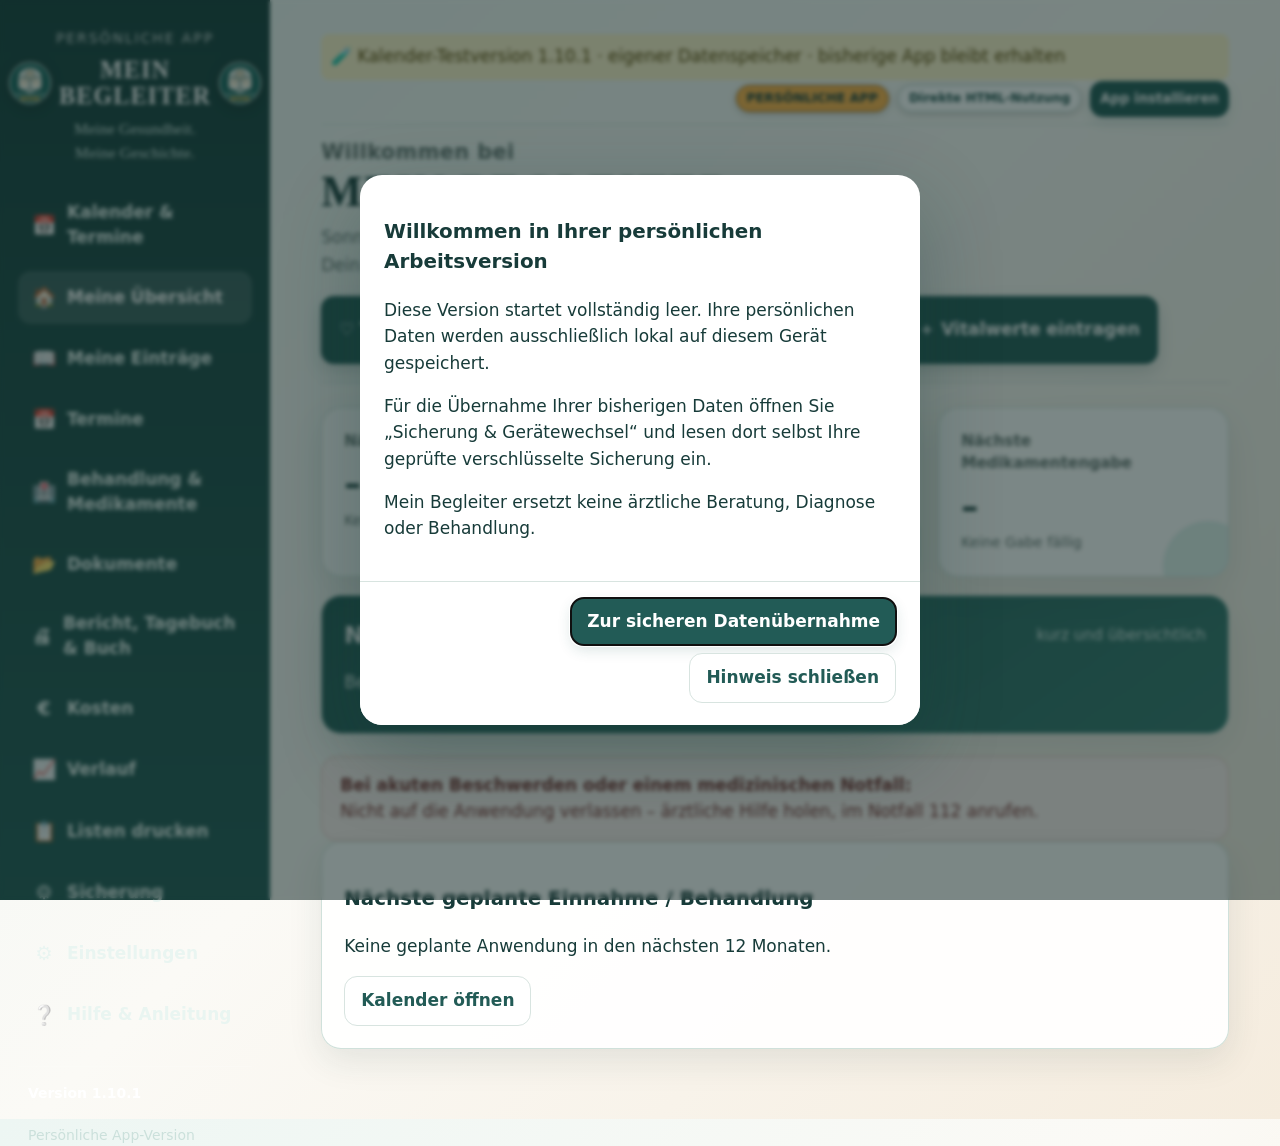
==== index.html @ 1b8200a1 "Add files via upload" ====
<!doctype html>
<html lang="de">
  <head>
    <meta charset="utf-8" />
    <meta
      name="viewport"
      content="width=device-width,initial-scale=1,viewport-fit=cover"
    />
    <meta name="theme-color" content="#225b56" />
    <title>Mein Begleiter 1.10.1 – Persönliche App</title>
    <link rel="manifest" href="./manifest.webmanifest" />
    <link rel="icon" type="image/png" href="./icons/favicon-64.png" />
    <link rel="apple-touch-icon" href="./icons/apple-touch-icon-180.png" />
    <meta name="mobile-web-app-capable" content="yes" />
    <meta name="apple-mobile-web-app-capable" content="yes" />
    <meta name="apple-mobile-web-app-status-bar-style" content="default" />
    <meta name="apple-mobile-web-app-title" content="MB Wechsel" />
    <style>
      :root {
        --tinte: #173b39;
        --petrol: #225b56;
        --petrol2: #34796f;
        --mint: #dff1ec;
        --sand: #f6efe2;
        --creme: #fbfaf6;
        --weiss: #fff;
        --linie: #d8e4e0;
        --rot: #a33b39;
        --orange: #b56a22;
        --gruen: #2d7252;
        --grau: #61716d;
        --schatten: 0 12px 34px rgba(25, 63, 60, 0.1);
        --radius: 20px;
      }
      * {
        box-sizing: border-box;
      }
      html {
        scroll-behavior: smooth;
      }
      body {
        margin: 0;
        background: linear-gradient(
          135deg,
          #edf6f3 0,
          #fbfaf6 48%,
          #f5ecde 100%
        );
        color: var(--tinte);
        font:
          17px/1.5 system-ui,
          -apple-system,
          "Segoe UI",
          sans-serif;
        min-height: 100vh;
      }
      button,
      input,
      select,
      textarea {
        font: inherit;
      }
      button {
        cursor: pointer;
      }
      .app {
        min-height: 100vh;
        display: grid;
        grid-template-columns: 270px 1fr;
      }
      .seitenleiste {
        position: sticky;
        top: 0;
        height: 100vh;
        background: linear-gradient(180deg, #163e3b, #225b56);
        color: #fff;
        padding: 28px 18px;
        display: flex;
        flex-direction: column;
        gap: 24px;
        z-index: 20;
      }
      .marke {
        padding: 0 4px;
        text-align: center;
      }
      .markenlogo {
        display: none;
      }
      .marke-klein {
        font-size: 0.82rem;
        letter-spacing: 0.14em;
        text-transform: uppercase;
        opacity: 0.78;
      }
      .marken-titel {
        display: flex;
        align-items: center;
        justify-content: center;
        gap: 8px;
        margin: 0.5rem 0 0;
      }
      .marken-titel h1 {
        margin: 0;
        font-family: "Bodoni MT", "Didot", "Baskerville", "Georgia", serif;
        font-size: 1.42rem;
        font-weight: 600;
        line-height: 1.05;
        letter-spacing: 0.045em;
      }
      .marke p {
        font-family: "Segoe Print", "Bradley Hand", "Comic Sans MS", cursive;
        font-size: 1rem;
        line-height: 1.48;
        letter-spacing: 0.01em;
      }
      .bildmarke {
        position: relative;
        width: 42px;
        height: 42px;
        flex: 0 0 42px;
        border-radius: 50%;
        overflow: hidden;
        background: #fbf7ef;
        box-shadow: 0 5px 15px rgba(0, 0, 0, 0.22);
        border: 1px solid rgba(255, 255, 255, 0.45);
      }
      .bildmarke img {
        position: absolute;
        width: 185%;
        height: auto;
        max-width: none;
        left: 50%;
        top: -2%;
        transform: translateX(-50%);
        display: block;
      }
      .marke p {
        margin: 0.55rem 0 0;
        color: #d8ebe6;
        font-size: 0.92rem;
      }
      .nav {
        display: grid;
        gap: 8px;
      }
      .nav button {
        border: 0;
        background: transparent;
        color: #e9f5f1;
        border-radius: 13px;
        padding: 12px 14px;
        text-align: left;
        font-weight: 650;
        display: flex;
        align-items: center;
        gap: 11px;
      }
      .nav button:hover,
      .nav button.aktiv {
        background: rgba(255, 255, 255, 0.14);
        color: #fff;
      }
      .nav .symbol {
        width: 24px;
        text-align: center;
        font-size: 1.15rem;
      }
      .seitenfuss {
        margin-top: auto;
        border-top: 1px solid rgba(255, 255, 255, 0.18);
        padding: 16px 10px 0;
        font-size: 0.82rem;
        color: #cbe0db;
      }
      .seitenfuss strong {
        color: #fff;
        display: block;
      }
      main {
        min-width: 0;
        padding: 34px clamp(20px, 4vw, 58px) 70px;
      }
      .kopf {
        display: flex;
        align-items: flex-start;
        justify-content: space-between;
        gap: 24px;
        margin-bottom: 26px;
      }
      .kopf h2 {
        font-size: clamp(1.8rem, 4vw, 2.55rem);
        line-height: 1.1;
        margin: 0;
      }
      .willkommen-klein {
        display: block;
        font-family:
          system-ui,
          -apple-system,
          "Segoe UI",
          sans-serif;
        font-size: 0.48em;
        font-weight: 650;
        letter-spacing: 0.02em;
        color: var(--grau);
        margin-bottom: 0.28rem;
      }
      .willkommen-name {
        display: block;
        font-family: "Bodoni MT", "Didot", "Baskerville", "Georgia", serif;
        font-weight: 600;
        letter-spacing: 0.045em;
        color: var(--tinte);
      }
      .kopf p {
        margin: 0.55rem 0 0;
        color: var(--grau);
      }
      .kopf-aktionen {
        display: flex;
        gap: 10px;
        flex-wrap: wrap;
        justify-content: flex-end;
      }
      .seite {
        display: none;
      }
      .seite.aktiv {
        display: block;
        animation: einblenden 0.18s ease-out;
      }
      @keyframes einblenden {
        from {
          opacity: 0.3;
          transform: translateY(5px);
        }
        to {
          opacity: 1;
          transform: none;
        }
      }
      .knopf {
        border: 0;
        border-radius: 13px;
        padding: 11px 16px;
        font-weight: 750;
        background: var(--petrol);
        color: #fff;
        box-shadow: 0 5px 14px rgba(34, 91, 86, 0.16);
      }
      .knopf:hover {
        background: #194b47;
      }
      .knopf.sekundaer {
        background: #fff;
        color: var(--petrol);
        border: 1px solid var(--linie);
        box-shadow: none;
      }
      .knopf.gefahr {
        background: #fff3f1;
        color: var(--rot);
        border: 1px solid #ebc7c2;
        box-shadow: none;
      }
      .knopf.klein {
        padding: 7px 10px;
        font-size: 0.88rem;
      }
      .raster {
        display: grid;
        grid-template-columns: repeat(12, 1fr);
        gap: 18px;
      }
      .karte {
        background: rgba(255, 255, 255, 0.91);
        border: 1px solid rgba(203, 222, 216, 0.9);
        border-radius: var(--radius);
        box-shadow: var(--schatten);
        padding: 22px;
        min-width: 0;
      }
      .span3 {
        grid-column: span 3;
      }
      .span4 {
        grid-column: span 4;
      }
      .span5 {
        grid-column: span 5;
      }
      .span6 {
        grid-column: span 6;
      }
      .span7 {
        grid-column: span 7;
      }
      .span8 {
        grid-column: span 8;
      }
      .span12 {
        grid-column: span 12;
      }
      .kpi {
        position: relative;
        overflow: hidden;
        min-height: 132px;
      }
      .kpi:after {
        content: "";
        position: absolute;
        width: 90px;
        height: 90px;
        border-radius: 50%;
        right: -25px;
        bottom: -35px;
        background: var(--mint);
      }
      .kpi-label {
        color: var(--grau);
        font-weight: 700;
        font-size: 0.9rem;
      }
      .kpi-wert {
        font-size: 2rem;
        font-weight: 850;
        line-height: 1.15;
        margin-top: 12px;
      }
      .kpi-hinweis {
        color: var(--grau);
        font-size: 0.84rem;
        margin-top: 6px;
      }
      .abschnitt-titel {
        display: flex;
        justify-content: space-between;
        align-items: center;
        gap: 16px;
        margin-bottom: 16px;
      }
      .abschnitt-titel h3 {
        margin: 0;
        font-size: 1.4rem;
      }
      .abschnitt-titel span {
        color: var(--grau);
        font-size: 0.9rem;
      }
      .termin {
        display: grid;
        grid-template-columns: 82px 1fr auto;
        gap: 14px;
        align-items: center;
        padding: 14px 0;
        border-bottom: 1px solid #e5ece9;
      }
      .termin:last-child {
        border: 0;
      }
      .datumsblock {
        background: var(--mint);
        border-radius: 12px;
        padding: 9px 6px;
        text-align: center;
        font-weight: 800;
        line-height: 1.15;
      }
      .datumsblock small {
        display: block;
        font-size: 0.72rem;
        text-transform: uppercase;
        color: var(--petrol2);
      }
      .termin strong {
        display: block;
      }
      .termin p {
        margin: 0.2rem 0 0;
        color: var(--grau);
        font-size: 0.9rem;
      }
      .zustand {
        border-radius: 999px;
        padding: 5px 10px;
        font-size: 0.78rem;
        font-weight: 800;
        background: var(--sand);
        white-space: nowrap;
      }
      .zustand.heute {
        background: #fde6dc;
        color: #913f20;
      }
      .zustand.zukunft {
        background: var(--mint);
        color: var(--gruen);
      }
      .terminstatus {
        border: 1px solid #b9d1ca;
        border-radius: 10px;
        background: #f7fbfa;
        color: var(--tinte);
        padding: 7px 8px;
        font-weight: 750;
        max-width: 150px;
      }
      .status-bestaetigt {
        background: #dff1ec;
        color: #236047;
      }
      .status-erledigt {
        background: #edf0ef;
        color: #53605d;
      }
      .status-abgesagt {
        background: #fff0ed;
        color: #913f36;
      }
      .befinden-box {
        background: linear-gradient(145deg, #225b56, #34796f);
        color: #fff;
      }
      .befinden-box .abschnitt-titel span {
        color: #d9ece7;
      }
      .befinden-anzeige {
        font-size: 2rem;
        font-weight: 850;
        margin: 13px 0 2px;
      }
      .befinden-box p {
        color: #e4f0ed;
        margin: 0.35rem 0 16px;
      }
      .tabelle-wrap {
        overflow: auto;
        border-radius: 15px;
        border: 1px solid var(--linie);
        background: #fff;
      }
      .datentabelle {
        width: 100%;
        border-collapse: collapse;
        min-width: 980px;
      }
      .datentabelle th {
        position: sticky;
        top: 0;
        z-index: 2;
        background: #eaf3f0;
        color: #244b47;
        text-align: left;
        font-size: 0.82rem;
        text-transform: uppercase;
        letter-spacing: 0.03em;
        padding: 12px 11px;
        border-bottom: 1px solid #cddfd9;
      }
      .datentabelle td {
        padding: 12px 11px;
        border-bottom: 1px solid #e8eeec;
        vertical-align: top;
      }
      .datentabelle tbody tr:hover {
        background: #fbf7ee;
      }
      .datentabelle .geld {
        text-align: right;
        white-space: nowrap;
      }
      .datentabelle .aktionen {
        white-space: nowrap;
      }
      .leer {
        padding: 34px;
        text-align: center;
        color: var(--grau);
      }
      .werkzeugleiste {
        display: flex;
        gap: 10px;
        align-items: center;
        flex-wrap: wrap;
        margin-bottom: 16px;
      }
      .suchfeld {
        flex: 1;
        min-width: 230px;
        border: 1px solid var(--linie);
        background: #fff;
        border-radius: 13px;
        padding: 11px 13px;
        color: var(--tinte);
      }
      .filter {
        border: 1px solid var(--linie);
        background: #fff;
        border-radius: 13px;
        padding: 11px 13px;
        color: var(--tinte);
      }
      .formular {
        display: grid;
        grid-template-columns: repeat(2, minmax(0, 1fr));
        gap: 16px;
      }
      .feld {
        display: grid;
        gap: 7px;
      }
      .feld label {
        font-weight: 750;
        font-size: 0.9rem;
      }
      .feld input,
      .feld select,
      .feld textarea {
        width: 100%;
        border: 1px solid #bdcfca;
        border-radius: 12px;
        padding: 11px 12px;
        background: #fff;
        color: var(--tinte);
      }
      .feld input:focus,
      .feld select:focus,
      .feld textarea:focus {
        outline: 3px solid rgba(52, 121, 111, 0.18);
        border-color: var(--petrol2);
      }
      .feld textarea {
        min-height: 105px;
        resize: vertical;
      }
      .feld.breit {
        grid-column: 1/-1;
      }
      .hinweis {
        font-size: 0.84rem;
        color: var(--grau);
      }
      dialog {
        border: 0;
        border-radius: 22px;
        padding: 0;
        width: min(760px, calc(100vw - 30px));
        box-shadow: 0 30px 80px rgba(20, 55, 52, 0.3);
        color: var(--tinte);
      }
      dialog::backdrop {
        background: rgba(15, 38, 36, 0.55);
        backdrop-filter: blur(2px);
      }
      .dialog-kopf {
        padding: 22px 24px 16px;
        border-bottom: 1px solid var(--linie);
        display: flex;
        justify-content: space-between;
        gap: 20px;
        position: sticky;
        top: 0;
        z-index: 4;
        background: #fff;
      }
      .dialog-kopf h3 {
        margin: 0;
      }
      .schliessen {
        border: 0;
        background: #eef5f2;
        border-radius: 50%;
        width: 38px;
        height: 38px;
        font-size: 1.4rem;
        color: var(--tinte);
      }
      .dialog-inhalt {
        padding: 22px 24px;
      }
      .dialog-fuss {
        display: flex;
        justify-content: flex-end;
        gap: 10px;
        padding: 16px 24px 22px;
        position: sticky;
        bottom: 0;
        z-index: 4;
        background: #fff;
        border-top: 1px solid var(--linie);
      }
      .dialog-schnellaktionen {
        display: flex;
        gap: 8px;
        align-items: center;
        flex-wrap: wrap;
      }
      .dokument-status {
        margin-top: 12px;
        padding: 10px 12px;
        border-radius: 10px;
        background: #eef5f2;
        color: #245b52;
        font-weight: 700;
      }
      .dokument-status.fehler {
        background: #fff0ed;
        color: #9a3127;
      }
      .kostenliste {
        display: grid;
        gap: 13px;
      }
      .kostenzeile {
        display: grid;
        grid-template-columns: 130px 1fr auto;
        gap: 14px;
        align-items: center;
      }
      .balken {
        height: 12px;
        background: #edf1ef;
        border-radius: 999px;
        overflow: hidden;
      }
      .balken i {
        display: block;
        height: 100%;
        background: linear-gradient(90deg, var(--petrol2), #84b8ac);
        border-radius: 999px;
      }
      .kostenzeile strong {
        white-space: nowrap;
      }
      .verlauf-liste {
        display: grid;
        gap: 12px;
      }
      .verlauf-item {
        display: grid;
        grid-template-columns: 112px 1fr;
        gap: 16px;
        align-items: start;
      }
      .verlauf-punkt {
        height: 100%;
        border-right: 3px solid #c5ddd6;
        text-align: right;
        padding-right: 16px;
        font-weight: 750;
        color: var(--petrol);
      }
      .verlauf-inhalt {
        background: #f8faf9;
        border-radius: 13px;
        padding: 12px 14px;
      }
      .verlauf-inhalt strong {
        display: block;
      }
      .verlauf-inhalt p {
        margin: 0.3rem 0 0;
        color: var(--grau);
      }
      .diagramm {
        min-height: 240px;
        display: grid;
        align-items: center;
      }
      .diagramm svg {
        width: 100%;
        height: auto;
        overflow: visible;
      }
      .diagramm-leer {
        color: var(--grau);
        text-align: center;
        padding: 55px 12px;
      }
      .diagramm-wert {
        font-size: 0.75rem;
        font-weight: 800;
        fill: var(--tinte);
      }
      .diagramm-datum {
        font-size: 0.67rem;
        fill: var(--grau);
      }
      .cockpit-werte {
        display: grid;
        grid-template-columns: repeat(4, 1fr);
        gap: 10px;
      }
      .cockpit-wert {
        background: #f3f8f6;
        border: 1px solid var(--linie);
        border-radius: 13px;
        padding: 12px;
      }
      .cockpit-wert strong {
        font-size: 1.45rem;
        display: block;
      }
      .pruefhinweis {
        border-radius: 13px;
        padding: 11px 13px;
        background: #eef7f4;
        color: var(--gruen);
        font-weight: 750;
      }
      .pruefhinweis.warn {
        background: #fff2e8;
        color: #8a4b18;
      }
      .uebersicht-filter {
        display: flex;
        gap: 10px;
        align-items: end;
        flex-wrap: wrap;
        margin-bottom: 16px;
      }
      .uebersicht-filter label {
        display: grid;
        gap: 4px;
        font-size: 0.8rem;
        font-weight: 750;
        color: var(--grau);
      }
      .messwerte {
        display: flex;
        gap: 8px;
        flex-wrap: wrap;
        margin-top: 8px;
      }
      .messwert {
        background: #e8f3ef;
        color: #24554f;
        border-radius: 999px;
        padding: 5px 9px;
        font-size: 0.8rem;
        font-weight: 800;
      }
      .messwert.warnung {
        background: #fee7df;
        color: #8c3d23;
      }
      .befinden-box .messwert {
        background: rgba(255, 255, 255, 0.16);
        color: #fff;
      }
      .skala {
        display: grid;
        grid-template-columns: 1fr auto;
        gap: 8px;
        align-items: center;
      }
      .skala input {
        padding: 0;
      }
      .skala output {
        min-width: 42px;
        text-align: center;
        background: var(--petrol);
        color: #fff;
        border-radius: 10px;
        padding: 7px;
        font-weight: 850;
      }
      .fragenliste {
        display: grid;
        gap: 10px;
      }
      .frage {
        display: grid;
        grid-template-columns: auto 1fr auto;
        gap: 10px;
        align-items: start;
        background: #f7faf9;
        border: 1px solid var(--linie);
        border-radius: 13px;
        padding: 11px;
      }
      .frage.erledigt .frage-inhalt {
        text-decoration: line-through;
        color: var(--grau);
      }
      .frage input {
        width: 20px;
        height: 20px;
        margin-top: 2px;
      }
      .frage-arzt {
        display: block;
        color: var(--petrol);
        font-size: 0.82rem;
        margin-bottom: 2px;
      }
      .frage-neu {
        display: grid;
        grid-template-columns: minmax(150px, 0.7fr) minmax(220px, 1.4fr) auto;
        gap: 10px;
        margin-top: 14px;
      }
      .frage-neu input {
        min-width: 0;
        border: 1px solid #bdcfca;
        border-radius: 12px;
        padding: 11px 12px;
      }
      .kompakt-form {
        display: grid;
        grid-template-columns: 1fr 1fr;
        gap: 10px;
        margin-bottom: 16px;
      }
      .kompakt-form input,
      .kompakt-form select {
        border: 1px solid #bdcfca;
        border-radius: 12px;
        padding: 10px 11px;
        min-width: 0;
      }
      .kompakt-form .breit {
        grid-column: 1/-1;
      }
      .listenkarte {
        display: grid;
        grid-template-columns: 1fr auto;
        gap: 10px;
        padding: 13px 0;
        border-bottom: 1px solid #e4ece9;
      }
      .listenkarte:last-child {
        border: 0;
      }
      .listenkarte strong {
        display: block;
      }
      .listenkarte p {
        margin: 0.2rem 0 0;
        color: var(--grau);
        font-size: 0.9rem;
      }
      .listen-aktionen {
        display: flex;
        align-items: center;
        gap: 7px;
      }
      .statuswahl {
        border: 1px solid var(--linie);
        border-radius: 10px;
        padding: 6px;
        background: #fff;
      }
      .ablage {
        border: 2px dashed #a9cbc2;
        background: #f5fbf9;
        border-radius: 17px;
        padding: 22px;
        text-align: center;
      }
      .ablage input[type="file"] {
        display: block;
        margin: 12px auto;
        max-width: 100%;
      }
      .dokument {
        display: grid;
        grid-template-columns: 48px 1fr auto;
        gap: 12px;
        align-items: center;
        padding: 13px 0;
        border-bottom: 1px solid #e4ece9;
      }
      .dokument:last-child {
        border: 0;
      }
      .dateisymbol {
        width: 46px;
        height: 46px;
        display: grid;
        place-items: center;
        background: var(--mint);
        border-radius: 12px;
        font-size: 1.4rem;
      }
      .dokument strong {
        display: block;
        overflow-wrap: anywhere;
      }
      .dokument p {
        margin: 0.18rem 0 0;
        color: var(--grau);
        font-size: 0.84rem;
      }
      .dokument-seiten {
        grid-column: 2/-1;
        background: #f6faf8;
        border: 1px solid var(--linie);
        border-radius: 12px;
        padding: 8px 10px;
        margin-top: -5px;
      }
      .dokument-seiten summary {
        cursor: pointer;
        font-weight: 750;
        color: var(--petrol);
      }
      .dokument-seite {
        display: grid;
        grid-template-columns: 1fr auto;
        gap: 10px;
        align-items: center;
        padding: 9px 0;
        border-top: 1px solid var(--linie);
      }
      .dokument-seite:first-of-type {
        margin-top: 8px;
      }
      .dokument-seite small {
        color: var(--grau);
      }
      .dokument-wahl {
        grid-column: 2/-1;
        display: flex;
        align-items: center;
        gap: 8px;
        font-size: 0.9rem;
        font-weight: 750;
        color: var(--petrol);
      }
      .dokument-wahl input {
        width: 20px;
        height: 20px;
      }
      .geschichte-dokument {
        display: grid;
        gap: 3px;
        min-width: 160px;
      }
      .geschichte-dokument + .geschichte-dokument {
        border-top: 1px solid var(--linie);
        margin-top: 8px;
        padding-top: 8px;
      }
      .geschichte-dokument small {
        color: var(--grau);
      }
      .bericht-optionen {
        display: flex;
        gap: 14px;
        flex-wrap: wrap;
        margin: 14px 0;
      }
      .bericht-optionen label {
        display: flex;
        align-items: center;
        gap: 7px;
        background: #f5f9f7;
        border: 1px solid var(--linie);
        border-radius: 11px;
        padding: 8px 11px;
      }
      .bericht-optionen input {
        width: 19px;
        height: 19px;
      }
      .bericht-kopf {
        border-bottom: 3px solid var(--petrol);
        padding-bottom: 16px;
        margin-bottom: 20px;
      }
      .bericht-kopf h3 {
        font-size: 1.7rem;
        margin: 0;
      }
      .bericht-abschnitt {
        margin: 24px 0;
      }
      .bericht-abschnitt h4 {
        font-size: 1.15rem;
        border-bottom: 1px solid var(--linie);
        padding-bottom: 7px;
        margin: 0 0 12px;
      }
      .bericht-tabelle {
        width: 100%;
        border-collapse: collapse;
      }
      .bericht-tabelle th,
      .bericht-tabelle td {
        text-align: left;
        vertical-align: top;
        border-bottom: 1px solid #dfe8e5;
        padding: 8px 7px;
      }
      .bericht-tabelle th {
        background: #edf5f2;
        font-size: 0.82rem;
      }
      .bericht-meta {
        display: flex;
        gap: 20px;
        flex-wrap: wrap;
        color: var(--grau);
        margin-top: 5px;
      }
      .moduswahl {
        display: flex;
        gap: 10px;
        flex-wrap: wrap;
        margin-bottom: 16px;
      }
      .moduswahl label {
        flex: 1;
        min-width: 210px;
        border: 2px solid var(--linie);
        border-radius: 14px;
        padding: 12px 14px;
        background: #fff;
        font-weight: 800;
      }
      .moduswahl label:has(input:checked) {
        border-color: var(--petrol2);
        background: var(--mint);
      }
      .moduswahl input {
        margin-right: 8px;
      }
      .tagebuch-eintrag {
        display: grid;
        grid-template-columns: 125px 1fr;
        gap: 18px;
        padding: 18px 0;
        border-bottom: 1px solid var(--linie);
        break-inside: avoid-page;
      }
      .tagebuch-eintrag:last-child {
        border-bottom: 0;
      }
      .tagebuch-datum {
        color: var(--petrol);
        font-weight: 850;
      }
      .tagebuch-text h5 {
        font-size: 1.08rem;
        margin: 0 0 5px;
      }
      .tagebuch-text p {
        margin: 0.25rem 0;
        white-space: pre-wrap;
      }
      .tagebuch-vorwort {
        font-size: 1.05rem;
        font-style: italic;
        background: var(--creme);
        border-left: 4px solid var(--petrol2);
        padding: 14px 16px;
        margin: 18px 0;
      }
      .nur-tagebuch,
      .nur-buch {
        display: none;
      }
      .tagebuch-modus .nur-tagebuch {
        display: grid;
      }
      .tagebuch-modus .nur-bericht,
      .buch-modus .nur-bericht {
        display: none;
      }
      .buch-modus .nur-buch {
        display: grid;
      }
      .buch-titelblatt {
        min-height: 68vh;
        display: flex;
        flex-direction: column;
        justify-content: center;
        text-align: center;
        padding: 35px 20px;
        border: 1px solid var(--linie);
        background: linear-gradient(145deg, #f8fbfa, #f4eee3);
        break-after: page;
      }
      .buch-titelblatt h3 {
        font-size: 3rem;
        letter-spacing: 0.08em;
        margin: 0;
        color: var(--petrol);
      }
      .buch-titelblatt .untertitel {
        font-size: 1.45rem;
        margin: 18px auto;
        max-width: 620px;
      }
      .buch-seite {
        padding: 28px 12px;
        break-after: page;
      }
      .buch-seite h4,
      .buch-kapitel h4 {
        font-size: 1.55rem;
        color: var(--petrol);
        border-bottom: 2px solid var(--petrol2);
        padding-bottom: 8px;
      }
      .buch-kapitel {
        margin: 28px 0;
        break-before: page;
      }
      .buch-schluss {
        margin-top: 35px;
        padding: 20px;
        background: var(--creme);
        border-radius: 14px;
      }
      .buchfassung {
        grid-column: 1/-1;
        border: 1px solid var(--linie);
        background: #f6faf8;
        border-radius: 15px;
        padding: 15px;
      }
      .buchfassung > strong {
        display: block;
        margin-bottom: 9px;
      }
      .buchfassung-wahl {
        display: flex;
        gap: 9px;
        flex-wrap: wrap;
      }
      .buchfassung-wahl label {
        background: #fff;
        border: 2px solid var(--linie);
        border-radius: 11px;
        padding: 9px 12px;
        font-weight: 750;
      }
      .buchfassung-wahl label:has(input:checked) {
        border-color: var(--petrol2);
        background: var(--mint);
      }
      .buchfassung small {
        display: block;
        color: var(--grau);
        margin-top: 9px;
      }
      .lesetext {
        font-family: Georgia, serif;
        font-size: 1.08rem;
        line-height: 1.72;
      }
      .lesetext p {
        margin: 0.75rem 0;
      }
      .familien-erinnerung {
        background: #fffaf0;
        border-left: 4px solid #c29a52;
        padding: 14px 16px;
        margin: 14px 0;
      }
      .bearbeitung-aktiv {
        outline: 3px dashed var(--petrol2);
        outline-offset: 8px;
        background: #fffef9;
      }
      .bearbeitung-hinweis {
        display: none;
        background: #fff5d9;
        border: 1px solid #e6c779;
        border-radius: 12px;
        padding: 10px 13px;
        margin-bottom: 15px;
      }
      .bearbeitung-hinweis.aktiv {
        display: block;
      }
      .sicherungsfeld {
        border: 2px dashed #bcd4cd;
        background: #f7fbfa;
        border-radius: 16px;
        padding: 20px;
      }
      .sicherungsfeld h4 {
        margin: 0 0 6px;
      }
      .sicherungsfeld p {
        margin: 0.2rem 0 14px;
        color: var(--grau);
      }
      .zur-uebersicht {
        display: inline-flex;
        align-items: center;
        gap: 0.55rem;
        margin: 0 0 18px;
        font-size: 1.05rem;
        min-height: 48px;
      }
      .zur-uebersicht .pfeil,
      .sicherungs-pfeil {
        font-size: 1.45em;
        line-height: 1;
      }
      .sicherungsbereich h3 { font-size: 1.45rem; }
      .sicherungsbereich h4 { font-size: 1.16rem; }
      .sicherungsbereich p { font-size: 1rem; line-height: 1.55; }
      .sicherungsbereich .knopf {
        font-size: 1.03rem;
        min-height: 50px;
        margin-right: 8px;
        margin-bottom: 8px;
      }
      .uebertragungs-schritt {
        border-left: 5px solid var(--petrol);
        padding-left: 16px;
        margin: 18px 0;
      }
      .notfall {
        margin-top: 22px;
        background: #fff2f0;
        border: 1px solid #ecc4be;
        border-radius: 16px;
        padding: 16px 18px;
        color: #782e2c;
      }
      .notfall strong {
        display: block;
      }
      .toast {
        position: fixed;
        right: 24px;
        bottom: 24px;
        z-index: 100;
        background: #173b39;
        color: #fff;
        padding: 13px 17px;
        border-radius: 13px;
        box-shadow: var(--schatten);
        opacity: 0;
        transform: translateY(12px);
        pointer-events: none;
        transition: 0.2s;
      }
      .toast.zeigen {
        opacity: 1;
        transform: none;
      }
      .mobilkopf {
        display: none;
      }
      @media (max-width: 980px) {
        .app {
          grid-template-columns: 1fr;
        }
        .seitenleiste {
          height: auto;
          position: fixed;
          inset: auto 0 0;
          display: block;
          padding: 7px 10px;
        }
        .marke,
        .seitenfuss {
          display: none;
        }
        .nav {
          display: grid;
          grid-template-columns: repeat(6, 1fr);
          gap: 3px;
        }
        .nav button {
          padding: 8px 2px;
          justify-content: center;
          display: grid;
          text-align: center;
          font-size: 0.68rem;
          gap: 1px;
        }
        .nav .symbol {
          width: auto;
          font-size: 1.1rem;
        }
        .mobilkopf {
          display: flex;
          background: var(--petrol);
          color: #fff;
          padding: 14px 18px;
          justify-content: space-between;
          align-items: center;
        }
        .mobilkopf strong {
          font-size: 1.4rem;
        }
        main {
          padding: 24px 18px 105px;
        }
        .span3 {
          grid-column: span 6;
        }
        .span4,
        .span5,
        .span6,
        .span7,
        .span8 {
          grid-column: span 12;
        }
        .kopf {
          display: block;
        }
        .kopf-aktionen {
          justify-content: flex-start;
          margin-top: 14px;
        }
      }
      @media (max-width: 620px) {
        body {
          font-size: 16px;
        }
        .span3 {
          grid-column: span 12;
        }
        .raster {
          gap: 14px;
        }
        .karte {
          padding: 18px;
        }
        .formular {
          grid-template-columns: 1fr;
        }
        .feld.breit {
          grid-column: auto;
        }
        .kopf h2 {
          font-size: 1.75rem;
        }
        .nav button:nth-child(n + 7) {
          display: none;
        }
        .nav {
          grid-template-columns: repeat(6, 1fr);
        }
        .kostenzeile {
          grid-template-columns: 95px 1fr;
        }
        .kostenzeile strong {
          grid-column: 2;
          text-align: right;
        }
        .termin {
          grid-template-columns: 70px 1fr;
        }
        .termin .zustand,
        .termin > .listen-aktionen {
          grid-column: 2;
          justify-self: start;
        }
        .termin > .listen-aktionen {
          flex-wrap: wrap;
        }
        .kompakt-form {
          grid-template-columns: 1fr;
        }
        .kompakt-form .breit {
          grid-column: auto;
        }
        .dokument {
          grid-template-columns: 42px 1fr;
        }
        .dokument .listen-aktionen {
          grid-column: 2;
          justify-content: flex-start;
        }
        .frage-neu {
          grid-template-columns: 1fr;
        }
        .frage-neu .knopf {
          width: 100%;
        }
      }
      @page {
        margin: 15mm 13mm;
      }
      @media print {
        body {
          background: #fff;
          font-size: 10pt;
        }
        .seitenleiste,
        .mobilkopf,
        .kopf-aktionen,
        .werkzeugleiste,
        .aktionen,
        .notfall,
        .toast,
        .bericht-steuerung,
        #seite-bericht > .kopf {
          display: none !important;
        }
        .app {
          display: block;
        }
        main {
          padding: 0;
        }
        .seite {
          display: none !important;
        }
        .seite.aktiv {
          display: block !important;
        }
        .karte {
          box-shadow: none;
          border: 1px solid #ccc;
          break-inside: avoid;
        }
        .raster {
          display: block;
        }
        .raster .karte {
          margin-bottom: 12px;
        }
        .datentabelle {
          min-width: 0;
        }
        .datentabelle th {
          position: static;
        }
        .datentabelle th,
        .datentabelle td {
          padding: 6px;
        }
        .kopf {
          margin-bottom: 14px;
        }
        #berichtAusgabe {
          border: 0;
          padding: 0;
          break-inside: auto;
        }
        #berichtAusgabe > .raster {
          display: grid;
          grid-template-columns: repeat(4, 1fr);
          gap: 8px;
          border-bottom: 1px solid #ccdcd7;
          padding-bottom: 10px;
        }
        #berichtAusgabe > .raster > * {
          grid-column: span 1;
        }
        .bericht-kopf {
          position: static;
          background: #fff;
          border-bottom: 2px solid var(--petrol);
          padding: 0 0 4mm;
          margin: 0 0 5mm;
        }
        .bericht-kopf h3 {
          font-size: 15pt;
        }
        .bericht-kopf .bericht-meta {
          font-size: 9pt;
          gap: 12px;
          margin-top: 2px;
        }
        .bericht-abschnitt {
          break-inside: auto;
          margin: 18px 0;
        }
        .bericht-abschnitt h4 {
          break-after: avoid-page;
        }
        .bericht-tabelle thead {
          display: table-header-group;
        }
        .bericht-tabelle tr {
          break-inside: avoid-page;
        }
        .bericht-tabelle th,
        .bericht-tabelle td {
          padding: 5px 6px;
        }
      }
      .speicherstatus {
        border: 1px solid #b8d8ca;
        background: #edf8f2;
        color: #246244;
        border-radius: 999px;
        padding: 9px 14px;
        font-weight: 800;
        white-space: nowrap;
      }
      .speicherstatus.laeuft {
        background: #fff8e5;
        border-color: #ead08b;
        color: #765b14;
      }
      .speicherstatus.fehler {
        background: #fff0ef;
        border-color: #e0a5a0;
        color: #913a34;
      }
      .speicher-raster {
        display: grid;
        grid-template-columns: 1fr 1fr;
        gap: 9px;
        margin: 12px 0;
      }
      .speicher-raster span {
        background: #fff;
        border: 1px solid var(--linie);
        border-radius: 10px;
        padding: 10px;
        color: var(--grau);
        font-size: 0.82rem;
      }
      .speicher-raster strong {
        display: block;
        color: var(--tinte);
        font-size: 1.08rem;
        margin-top: 3px;
      }
      .datenschutz {
        background: #fff8e8;
        border: 1px solid #ead49b;
        border-radius: 12px;
        padding: 13px 15px;
        margin: 16px 0;
      }
      .datenschutz p {
        margin: 0.35rem 0 0;
      }
      .pruef-tabelle {
        width: 100%;
        border-collapse: collapse;
        margin: 8px 0 18px;
      }
      .pruef-tabelle th,
      .pruef-tabelle td {
        padding: 8px;
        border-bottom: 1px solid var(--linie);
        text-align: left;
        vertical-align: top;
      }
      .pruef-tabelle th {
        width: 44%;
        color: var(--grau);
      }
      .kompatibel {
        color: #246244;
        font-weight: 800;
      }
      .warntext {
        color: #925a12;
        font-weight: 800;
      }
      @media (max-width: 620px) {
        .speicher-raster {
          grid-template-columns: 1fr;
        }
        .speicherstatus {
          display: inline-block;
          margin-top: 12px;
          white-space: normal;
        }
      }
    </style>
    <style id="mobiltest-v16">
      /* Seit Version 1.6: kompakte Bildschirmvorschau und konsequente Mobilnutzung. */
      #seite-behandlung .karte.span12 { display: none; }
      #medikamentListe .messwerte .messwert:nth-child(-n+3) { display: none; }
      #berichtAusgabe .buch-titelblatt {
        min-height: 280px;
        padding: 28px 16px;
      }
      #berichtAusgabe .buch-titelblatt h3 {
        font-size: clamp(1.8rem, 5vw, 2.65rem);
        letter-spacing: .04em;
      }
      #berichtAusgabe .buch-titelblatt .untertitel {
        font-size: clamp(1rem, 3vw, 1.25rem);
        margin: 10px auto;
      }
      #seite-bericht textarea { min-height: 72px; max-height: 180px; }
      @media (max-width: 620px) {
        html, body { max-width: 100%; overflow-x: hidden; }
        body { font-size: 15px; }
        .mobilkopf { padding: 8px 10px; min-height: 44px; }
        .mobilkopf strong { font-size: 1.05rem; }
        main { padding: 10px 7px 76px; }
        .kopf { margin-bottom: 10px; }
        .kopf h2 { font-size: 1.35rem; line-height: 1.15; }
        .kopf p { margin: 4px 0; }
        .kopf-aktionen { margin-top: 8px; gap: 6px; }
        .kopf-aktionen .knopf { flex: 1 1 auto; }
        .karte { padding: 11px 9px; border-radius: 12px; }
        .raster { gap: 8px; }
        .formular { gap: 8px; }
        .feld { gap: 4px; }
        input, select, textarea { max-width: 100%; }
        input, select { min-height: 44px; }
        textarea { min-height: 72px; }
        .knopf { min-height: 44px; padding: 9px 11px; }
        .moduswahl { gap: 6px; margin-bottom: 9px; }
        .moduswahl label { min-width: 100%; padding: 9px 10px; }
        .buchfassung { padding: 9px; }
        .buchfassung-wahl { display: grid; grid-template-columns: 1fr; gap: 5px; }
        .bericht-optionen { gap: 5px; }
        #berichtAusgabe { padding: 10px 8px; }
        #berichtAusgabe .buch-titelblatt { min-height: 190px; padding: 18px 8px; }
        #berichtAusgabe .buch-seite { min-height: 0; padding: 16px 4px; }
        #berichtAusgabe .buch-kapitel { margin: 18px 0; }
        #berichtAusgabe .tagebuch-eintrag { grid-template-columns: 1fr; gap: 4px; padding: 11px 0; }
        dialog { width: calc(100vw - 8px); max-width: none; max-height: calc(100dvh - 8px); margin: 4px; }
        .dialog-kopf { padding: 10px; }
        .dialog-inhalt { padding: 10px; }
        .dialog-fuss, .dialog-aktionen { position: sticky; bottom: 0; background: #fff; padding: 8px; z-index: 2; }
        .seitenleiste { padding: 4px; }
        .nav { display: flex; gap: 3px; overflow-x: auto; scrollbar-width: thin; }
        .nav button, .nav button:nth-child(n + 7) {
          display: grid;
          flex: 0 0 72px;
          min-height: 58px;
          padding: 5px 2px;
          font-size: .66rem;
        }
        .termin { grid-template-columns: 54px minmax(0,1fr); gap: 8px; padding: 10px 0; }
        .datumsblock { width: 52px; }
        .listenkarte { padding: 10px 0; }
        .listen-aktionen { gap: 5px; flex-wrap: wrap; }
        .bericht-tabelle, .bericht-tabelle tbody, .bericht-tabelle tr, .bericht-tabelle td { display: block; width: 100%; }
        .bericht-tabelle thead { display: none; }
        .bericht-tabelle tr { border: 1px solid var(--linie); border-radius: 10px; margin: 8px 0; padding: 7px; }
        .bericht-tabelle td { border: 0; padding: 3px 0; }
      }
      @media print {
        #berichtAusgabe .buch-titelblatt { min-height: 75vh; padding: 35px 20px; }
        #berichtAusgabe .buch-titelblatt h3 { font-size: 3rem; }
      }
    </style>
  </head>
  <body>
    <div class="mobilkopf">
      <strong>🧭 Mein Begleiter</strong><span id="mobilDatum"></span>
    </div>
    <div class="app">
      <aside class="seitenleiste">
        <div class="marke">
          <img
            class="markenlogo"
            src="[data-uri]"
            alt="Mein Begleiter – Leuchtturm in einer Kompassrose"
          />
          <div class="marke-klein">PERSÖNLICHE APP</div>
          <div class="marken-titel">
            <span class="bildmarke"
              ><img
                src="[data-uri]"
                alt="Leuchtturm und Kompass"
            /></span>
            <h1>MEIN BEGLEITER</h1>
            <span class="bildmarke"
              ><img
                src="[data-uri]"
                alt=""
                aria-hidden="true"
            /></span>
          </div>
          <p>Meine Gesundheit.<br />Meine Geschichte.</p>
        </div>
        <nav class="nav" aria-label="Hauptnavigation">
          <button class="aktiv" data-seite="cockpit">
            <span class="symbol">🏠</span>Meine Übersicht
          </button>
          <button data-seite="eintraege">
            <span class="symbol">📖</span>Meine Einträge
          </button>
          <button data-seite="termine">
            <span class="symbol">📅</span>Termine
          </button>
          <button data-seite="behandlung">
            <span class="symbol">🏥</span>Behandlung
          </button>
          <button data-seite="dokumente">
            <span class="symbol">📂</span>Dokumente
          </button>
          <button data-seite="bericht">
            <span class="symbol">🖨</span>Bericht
          </button>
          <button data-seite="kosten">
            <span class="symbol">€</span>Kosten
          </button>
          <button data-seite="verlauf">
            <span class="symbol">📈</span>Verlauf
          </button>
          <button data-seite="sicherung">
            <span class="symbol">⚙️</span>Sicherung
          </button>
        </nav>
        <div class="seitenfuss">
          <strong>Version 1.10.1</strong><br />Persönliche App-Version
        </div>
      </aside>
      <main>
        <section class="seite aktiv" id="seite-cockpit">
          <header class="kopf">
            <div>
              <h2>
                <span class="willkommen-klein">Willkommen bei</span
                ><span class="willkommen-name">MEIN BEGLEITER</span>
              </h2>
              <p id="heuteText">Deine Gesundheit übersichtlich begleiten.</p>
            </div>
            <div class="kopf-aktionen">
              <button class="knopf" data-neu data-befinden="1">
                ♡ Tages-Check</button
              ><button class="knopf neu-haupteinstieg" data-neu><span class="neu-haupttitel">＋ Neue Einträge</span><small>Termin · Frage · Medikament · Dokument · Erlebnis</small></button
              ><button class="knopf v19125-vitalbutton" type="button" id="v19128VitalButton">
                ＋ Vitalwerte eintragen
              </button>
            </div>
          </header>
          <div class="raster">
            <article class="karte kpi span4">
              <div class="kpi-label">Nächster Termin</div>
              <div class="kpi-wert" id="kpiNaechster">–</div>
              <div class="kpi-hinweis" id="kpiNaechsterText">Kein Termin</div>
            </article>
            <article class="karte kpi span4">
              <div class="kpi-label">Offene Fragen</div>
              <div class="kpi-wert" id="kpiFragen">0</div>
              <div class="kpi-hinweis" id="kpiFragenText">Keine offene Frage</div>
            </article>
            <article class="karte kpi span4">
              <div class="kpi-label">Nächste Medikamentengabe</div>
              <div class="kpi-wert" id="kpiMedikament">–</div>
              <div class="kpi-hinweis" id="kpiMedikamentText">Keine Gabe fällig</div>
            </article>
            <article class="karte befinden-box span12">
              <div class="abschnitt-titel">
                <h3>Neuen Tagescheck eintragen</h3>
                <span>kurz und übersichtlich</span>
              </div>
              <p>
                Befinden und freiwillige Körperwerte gemeinsam festhalten.
              </p>
              <button class="knopf" data-neu data-befinden="1">
                Neuen Tagescheck eintragen
              </button>
            </article>
          </div>
          <div class="notfall">
            <strong
              >Bei akuten Beschwerden oder einem medizinischen Notfall:</strong
            >
            Nicht auf die Anwendung verlassen – ärztliche Hilfe holen, im
            Notfall 112 anrufen.
          </div>
        </section>

        <section class="seite" id="seite-eintraege">
          <header class="kopf">
            <div>
              <h2>Meine Geschichte</h2>
              <p>
                Behandlungen, Beobachtungen, Kosten und Befinden chronologisch
                festhalten.
              </p>
            </div>
            <div class="kopf-aktionen">
              <button class="knopf neu-haupteinstieg" data-neu><span class="neu-haupttitel">＋ Neue Einträge</span><small>Termin · Frage · Medikament · Dokument · Erlebnis</small></button>
            </div>
          </header>
          <div class="karte">
            <div class="werkzeugleiste">
              <input
                class="suchfeld"
                id="suche"
                type="search"
                placeholder="Arzt, Maßnahme, Bemerkung oder Dokument suchen …"
              /><select class="filter" id="zeitfilter">
                <option value="alle">Alle Einträge</option>
                <option value="vergangen">Vergangene</option>
                <option value="zukunft">Zukünftige</option>
                <option value="befinden">Mit Befinden</option>
                <option value="kosten">Mit Kosten</option>
              </select><select class="filter" id="eintragArztFilter" aria-label="Einträge nach Arzt oder Stelle filtern">
                <option value="">Alle Ärzte / Stellen</option>
              </select><button class="knopf klein sekundaer" id="eintragFilterReset" type="button">Filter zurücksetzen</button>
            </div>
            <div class="tabelle-wrap">
              <table class="datentabelle">
                <thead>
                  <tr>
                    <th>Datum</th>
                    <th>Arzt / Stelle</th>
                    <th>Eintrag / Maßnahme</th>
                    <th>Bemerkungen</th>
                    <th>Zugehörige Dokumente</th>
                    <th>Rechnungen</th>
                    <th>Rezepte</th>
                    <th>Fahrtkosten</th>
                    <th>Befinden / Schmerzen</th>
                    <th class="aktionen">Aktion</th>
                  </tr>
                </thead>
                <tbody id="journalTabelle"></tbody>
              </table>
            </div>
            <div class="journal-karten" id="journalKarten" aria-live="polite"></div>
          </div>
        </section>

        <section class="seite" id="seite-termine">
          <header class="kopf">
            <div>
              <h2>Terminübersicht</h2>
              <p>
                Manuelle Termine und Termine aus dem Behandlungszentrum
                gemeinsam im Blick.
              </p>
            </div>
            <div class="kopf-aktionen">
              <button class="knopf sekundaer" id="termineAktualisieren">
                ↻ Termine aktualisieren</button
              ><button class="knopf neu-haupteinstieg" data-neu><span class="neu-haupttitel">＋ Neue Einträge</span><small>Termin · Frage · Medikament · Dokument · Erlebnis</small></button>
            </div>
          </header>
          <div class="uebersicht-filter">
            <label>Von<input class="filter" id="terminVon" type="date" /></label
            ><label
              >Bis<input class="filter" id="terminBis" type="date" /></label
            ><label>Arzt / Stelle<select class="filter" id="terminArztFilter">
                <option value="">Alle Ärzte / Stellen</option>
              </select></label><button class="knopf klein sekundaer" id="terminFilterReset" type="button">Filter zurücksetzen</button>
          </div>
          <div class="pruefhinweis" id="terminDopplungen">
            Dopplungsprüfung wird ausgeführt …
          </div>
          <div class="raster">
            <article class="karte span6">
              <div class="abschnitt-titel">
                <h3>Kommende Termine</h3>
                <span id="anzahlKommend"></span>
              </div>
              <div id="termineKommend"></div>
            </article>
            <article class="karte span6">
              <div class="abschnitt-titel">
                <h3>Fragen für den nächsten Arzttermin</h3>
                <span id="fragenOffen"></span>
              </div>
              <div class="fragenliste" id="fragenListe"></div>
              <div class="frage-neu">
                <input
                  id="frageArzt"
                  list="arztVorschlaege"
                  maxlength="100"
                  autocomplete="off"
                  placeholder="Arzt / Stelle auswählen …"
                /><input
                  id="frageText"
                  maxlength="240"
                  placeholder="Frage notieren …"
                /><select id="frageTermin" aria-label="Konkreten Termin zuordnen">
                  <option value="">Automatisch dem nächsten passenden Termin zuordnen</option>
                </select><button
                  class="knopf"
                  id="frageHinzufuegen"
                  aria-label="Frage hinzufügen"
                >
                  ＋ Hinzufügen
                </button><button
                  class="knopf sekundaer"
                  id="frageAendernAbbrechen"
                  type="button"
                  hidden
                >Abbrechen</button>
              </div>
            </article>
            <article class="karte span12">
              <div class="abschnitt-titel">
                <h3>Vergangene Termine</h3>
                <span id="anzahlVergangen"></span>
              </div>
              <div id="termineVergangen"></div>
            </article>
          </div>
        </section>

        <section class="seite" id="seite-kosten">
          <header class="kopf">
            <div>
              <h2>Kostenübersicht</h2>
              <p>Alle erfassten Rechnungen, Rezepte und Fahrtkosten.</p>
            </div>
            <div class="kopf-aktionen">
              <button class="knopf sekundaer" type="button" id="kostenBerichtErstellen">
                🖨 Kostenbericht erstellen
              </button>
            </div>
          </header>
          <div class="uebersicht-filter">
            <label>Von<input class="filter" id="kostenVon" type="date" /></label
            ><label
              >Bis<input class="filter" id="kostenBis" type="date" /></label
            ><label
              >Kostenart<select class="filter" id="kostenArt">
                <option value="alle">Alle Kostenarten</option>
                <option value="rechnung">Rechnungen</option>
                <option value="rezept">Rezepte</option>
                <option value="fahrt">Fahrtkosten</option>
              </select></label
            ><button class="knopf sekundaer" id="kostenFilterReset">
              Filter zurücksetzen
            </button>
          </div>
          <div class="pruefhinweis" id="kostenDopplungen">
            Dopplungsprüfung wird ausgeführt …
          </div>
          <div class="raster">
            <article class="karte kpi span3">
              <div class="kpi-label">Rechnungen</div>
              <div class="kpi-wert" id="kostenRechnungen">0 €</div>
            </article>
            <article class="karte kpi span3">
              <div class="kpi-label">Rezepte</div>
              <div class="kpi-wert" id="kostenRezepte">0 €</div>
            </article>
            <article class="karte kpi span3">
              <div class="kpi-label">Fahrtkosten</div>
              <div class="kpi-wert" id="kostenFahrten">0 €</div>
            </article>
            <article class="karte kpi span3">
              <div class="kpi-label">Gesamt</div>
              <div class="kpi-wert" id="kostenGesamt">0 €</div>
            </article>
            <article class="karte span6">
              <div class="abschnitt-titel">
                <h3>Verteilung</h3>
                <span>nach Kostenart</span>
              </div>
              <div class="kostenliste" id="kostenBalken"></div>
            </article>
            <article class="karte span6">
              <div class="abschnitt-titel">
                <h3>Einzelposten</h3>
                <span>chronologisch</span>
              </div>
              <div id="kostenEinzel"></div>
            </article>
          </div>
        </section>

        <section class="seite" id="seite-behandlung">
          <header class="kopf">
            <div>
              <h2>Behandlung &amp; Medikamente</h2>
              <p>
                Medikamente sowie geplante und erfolgte Behandlungen gemeinsam im Blick
                behalten.
              </p>
            </div>
            <div class="kopf-aktionen">
              <button class="knopf sekundaer" onclick="window.print()">
                🖨 Behandlungsübersicht drucken
              </button>
            </div>
          </header>
          <div class="uebersicht-filter">
            <label>Arzt / Stelle<select class="filter" id="behandlungArztFilter">
              <option value="">Alle Ärzte / Stellen</option>
            </select></label>
            <button class="knopf klein sekundaer" id="behandlungFilterReset" type="button">Filter zurücksetzen</button>
          </div>
          <div class="raster">
            <article class="karte span6">
              <div class="abschnitt-titel">
                <h3>Medikamentenplan</h3>
                <span id="medikamentAnzahl"></span>
              </div>
              <div class="kompakt-form">
                <input id="medId" type="hidden" /><input
                  id="medName"
                  class="breit"
                  maxlength="120"
                  placeholder="Medikament / Präparat"
                /><input
                  id="medAnwendung"
                  maxlength="120"
                  placeholder="Dosierung / Anwendung"
                /><input
                  id="medZeit"
                  maxlength="80"
                  placeholder="Zeitpunkt / Hinweis"
                /><input
                  id="medAbstand"
                  type="number"
                  min="1"
                  max="999"
                  placeholder="Abstand, z. B. 3"
                /><select id="medEinheit">
                  <option value="tage">Tage</option>
                  <option value="wochen">Wochen</option>
                  <option value="monate">Monate</option></select
                ><label class="breit med-planung">Weitere Einnahme oder Anwendung geplant?
                  <select id="medGeplant">
                    <option value="ja">Ja</option>
                    <option value="nein">Nein – Behandlung beendet</option>
                  </select>
                </label
                ><button class="knopf breit" id="medHinzufuegen">
                  ＋ Medikament eintragen</button
                ><button class="knopf sekundaer breit" id="medAbbrechen" hidden>
                  Bearbeitung abbrechen
                </button>
              </div>
              <p class="hinweis">
                Für den nächsten Termin den vorgesehenen Abstand eintragen, zum
                Beispiel 1 Tag, 2 Wochen oder 3 Monate.
              </p>
              <div id="medikamentListe"></div>
            </article>
            <article class="karte span6">
              <div class="abschnitt-titel">
                <h3>Medikamentengabe oder Anwendung dokumentieren</h3>
                <span id="einnahmeAnzahl">0 Einnahmen</span>
              </div>
              <div class="kompakt-form">
                <select id="einnahmeMed" class="breit">
                  <option value="">Medikament auswählen …</option></select
                ><input id="einnahmeDatum" type="date" /><input
                  id="einnahmeMenge"
                  maxlength="80"
                  placeholder="Menge / Dosis"
                /><input
                  id="einnahmeNotiz"
                  class="breit"
                  maxlength="180"
                  placeholder="Notiz (freiwillig)"
                /><button class="knopf breit" id="einnahmeHinzufuegen">
                  ＋ Einnahme speichern
                </button>
              </div>
              <div id="einnahmeListe"></div>
            </article>
            <article class="karte span6">
              <div class="abschnitt-titel">
                <h3>Beobachtete Nebenwirkung</h3>
                <span id="nebenwirkungAnzahl">0 Beobachtungen</span>
              </div>
              <div class="kompakt-form">
                <select id="nebenwirkungMed" class="breit">
                  <option value="">Medikament auswählen …</option></select
                ><select id="nebenwirkungAuswahl">
                  <option value="">Beschwerde auswählen …</option></select
                ><input id="nebenwirkungDatum" type="date" /><input
                  id="nebenwirkungEigen"
                  class="breit"
                  maxlength="120"
                  placeholder="Andere Beschwerde ergänzen"
                /><button class="knopf breit" id="nebenwirkungHinzufuegen">
                  ＋ Beobachtung speichern
                </button>
              </div>
              <p class="hinweis">
                Die Vorschläge sind eine Dokumentationshilfe. Maßgeblich sind
                Packungsbeilage sowie die Beratung durch Arzt oder Apotheke. Bei
                starken Beschwerden sofort medizinische Hilfe holen.
              </p>
              <div id="nebenwirkungListe"></div>
            </article>
            <article class="karte span6">
              <div class="abschnitt-titel">
                <h3>Behandlungen und nächste Schritte</h3>
                <span id="schrittAnzahl"></span>
              </div>
              <div class="kompakt-form">
                <input
                  id="schrittTitel"
                  class="breit"
                  maxlength="160"
                  placeholder="Nächster Behandlungsschritt"
                /><label class="v1912510-schrittfeld"><span>Datum *</span><input id="schrittDatum" type="date" /></label><label class="v1912510-schrittfeld"><span>Uhrzeit *</span><input
                  id="schrittUhrzeit" type="time"
                /></label><input
                  id="schrittOrt"
                  maxlength="100"
                  placeholder="Wo findet die Behandlung statt?"
                /><input
                  id="schrittWer"
                  list="arztVorschlaege"
                  maxlength="100"
                  autocomplete="off"
                  placeholder="Wer / welche Stelle führt sie durch?"
                /><select id="schrittStatus">
                  <option value="Geplant">Geplant</option>
                  <option value="In Vorbereitung">In Vorbereitung</option>
                  <option value="Erledigt">Erledigt</option></select
                ><button class="knopf breit" id="schrittHinzufuegen">
                  ＋ Behandlung speichern</button
                ><button
                  class="knopf breit sekundaer"
                  id="schrittAbbrechen"
                  type="button"
                  hidden
                >
                  Bearbeitung abbrechen
                </button>
              </div>
              <div id="schrittListe"></div>
            </article>
            <article class="karte span12">
              <div class="abschnitt-titel">
                <h3>Kompakte Arztübersicht</h3>
                <span>automatisch zusammengestellt</span>
              </div>
              <div class="raster">
                <div class="span6">
                  <strong>Nächster Termin</strong>
                  <p id="arztNaechster">–</p>
                </div>
                <div class="span6">
                  <strong>Offene Fragen</strong>
                  <p id="arztFragen">–</p>
                </div>
              </div>
            </article>
          </div>
        </section>

        <section class="seite" id="seite-dokumente">
          <header class="kopf">
            <div>
              <h2>Dokumentenzentrum</h2>
              <p>
                Befunde, Rechnungen, Fotos und weitere Unterlagen lokal in Mein
                Begleiter ablegen.
              </p>
            </div>
          </header>
          <div class="raster">
            <article class="karte span5">
              <div class="abschnitt-titel">
                <h3>Dokument hinzufügen</h3>
                <span>lokale Ablage</span>
              </div>
              <div class="ablage">
                <div style="font-size: 2rem">📄</div>
                <strong>Eine oder mehrere Seiten auswählen</strong>
                <p class="hinweis">
                  PDF, Bild, Word-, Excel- oder andere Dateien · höchstens 15 MB
                  je Datei
                </p>
                <input id="dokumentDatei" type="file" multiple />
                <input id="dokumentKamera" type="file" accept="image/*" capture="environment" multiple hidden />
                <button class="knopf sekundaer breit" id="dokumentKameraStart" type="button">📷 Mit Kamera aufnehmen</button>
                <div
                  class="kompakt-form"
                  style="margin-top: 14px; text-align: left"
                >
                  <input
                    id="dokumentTitel"
                    class="breit"
                    maxlength="160"
                    placeholder="Gemeinsamer Name, z. B. Befund Radiologie 07.08.2026"
                  /><select id="dokumentKategorie">
                    <option>Befund</option>
                    <option>Arztbrief</option>
                    <option>Überweisung</option>
                    <option>Laborbefund</option>
                    <option>Bildgebung / Radiologie</option>
                    <option>OP-Bericht</option>
                    <option>Entlassungsbericht</option>
                    <option>Therapieplan</option>
                    <option>Verordnung</option>
                    <option>Medikationsplan</option>
                    <option>Rechnung</option>
                    <option>Kostenbeleg</option>
                    <option>Rezept</option>
                    <option>Bescheinigung</option>
                    <option>Foto</option>
                    <option>Sonstiges</option></select
                  ><input
                    id="dokumentDatum"
                    type="date"
                    aria-label="Datum des Dokuments"
                  /><input
                    id="dokumentQuelle"
                    class="breit"
                    list="ausstellerVorschlaege"
                    maxlength="120"
                    placeholder="Ausgestellt von / Praxis / Einrichtung (freiwillig)"
                  /><datalist id="ausstellerVorschlaege"></datalist><input
                    id="dokumentNotiz"
                    class="breit"
                    maxlength="160"
                    placeholder="Kurze Notiz"
                  /><label class="dokument-wahl breit"
                    ><input id="dokumentGeschichte" type="checkbox" checked />
                    In „Meine Geschichte“ anzeigen</label
                  ><button
                    class="knopf sekundaer breit"
                    id="dokumentAbbrechen"
                    type="button"
                  >
                    Abbrechen
                  </button>
                  <button
                    class="knopf breit"
                    id="dokumentSpeichern"
                    type="button"
                  >
                    📥 Dokument speichern
                  </button>
                </div>
                <div
                  id="dokumentStatus"
                  class="dokument-status"
                  role="status"
                  aria-live="polite"
                >
                  Bereit zum Ablegen.
                </div>
              </div>
              <p class="hinweis">
                Mehrere ausgewählte Fotos oder Scans werden als eine
                Dokumentenmappe gespeichert. Die Dateien verlassen dein Gerät
                nicht und sind in der verschlüsselten vollständigen Sicherung enthalten.
              </p>
            </article>
            <article class="karte span7">
              <div class="abschnitt-titel">
                <h3>Abgelegte Dokumente</h3>
                <span id="dokumentAnzahl">0 Dokumente</span>
              </div>
              <div class="werkzeugleiste">
                <input
                  id="dokumentSuche"
                  class="suchfeld"
                  type="search"
                  placeholder="Dokumente durchsuchen …"
                /><select id="dokumentFilter" class="filter">
                  <option value="Alle">Alle Kategorien</option>
                  <option>Befund</option>
                  <option>Arztbrief</option>
                  <option>Überweisung</option>
                  <option>Laborbefund</option>
                  <option>Bildgebung / Radiologie</option>
                  <option>OP-Bericht</option>
                  <option>Entlassungsbericht</option>
                  <option>Therapieplan</option>
                  <option>Verordnung</option>
                  <option>Medikationsplan</option>
                  <option>Rechnung</option>
                  <option>Kostenbeleg</option>
                  <option>Rezept</option>
                  <option>Bescheinigung</option>
                  <option>Foto</option>
                  <option>Sonstiges</option>
                </select><select id="dokumentArztFilter" class="filter" aria-label="Dokumente nach Arzt oder Stelle filtern">
                  <option value="">Alle Ärzte / Stellen</option>
                </select>
              </div>
              <div id="dokumentListe">
                <div class="leer">Dokumentenablage wird vorbereitet …</div>
              </div>
            </article>
          </div>
        </section>

        <section class="seite" id="seite-bericht">
          <header class="kopf">
            <div>
              <h2>Berichts-, Tagebuch- und Buchzentrum</h2>
              <p>
                Zwischendurch oder am Ende einen Bericht, ein Tagebuch oder dein
                persönliches Buch erstellen.
              </p>
            </div>
            <div class="kopf-aktionen">
              <button class="knopf sekundaer" id="ausgabeBearbeiten">
                ✍ Text bearbeiten</button
              ><button class="knopf" id="aenderungenSpeichern" hidden>
                💾 Änderungen speichern</button
              ><button class="knopf sekundaer" id="tagebuchSpeichern">
                ⬇ Ausgabe als Datei speichern</button
              ><button class="knopf" id="berichtDrucken">
                🖨 Drucken / als PDF speichern
              </button>
            </div>
          </header>
          <article class="karte bericht-steuerung" style="margin-bottom: 18px">
            <div class="moduswahl">
              <label
                ><input
                  type="radio"
                  name="ausgabeModus"
                  value="buch"
                  checked
                />📕 Persönliches Buch</label
              ><label
                ><input type="radio" name="ausgabeModus" value="tagebuch" />📔
                Persönliches Tagebuch</label
              ><label
                ><input type="radio" name="ausgabeModus" value="bericht" />🩺
                Sachlicher Bericht</label
              >
            </div>
            <div class="formular">
              <div class="feld">
                <label for="berichtVon">Zeitraum von</label
                ><input id="berichtVon" type="date" />
              </div>
              <div class="feld">
                <label for="berichtBis">Zeitraum bis</label
                ><input id="berichtBis" type="date" />
              </div>
              <div class="feld breit">
                <label for="berichtArztFilter">Arzt / Stelle</label>
                <select id="berichtArztFilter" class="filter">
                  <option value="">Alle Ärzte / Stellen</option>
                  <option value="__ohne__">Ohne Zuordnung</option>
                </select>
              </div>
              <div class="feld breit nur-tagebuch">
                <label for="tagebuchTitel">Titel des Tagebuchs</label
                ><input
                  id="tagebuchTitel"
                  maxlength="100"
                  value="Mein Weg – mein persönliches Tagebuch"
                />
              </div>
              <div class="feld breit nur-tagebuch">
                <label for="tagebuchVorwort"
                  >Persönliches Vorwort (freiwillig)</label
                ><textarea
                  id="tagebuchVorwort"
                  maxlength="1200"
                  placeholder="Warum ich dieses Tagebuch geführt habe …"
                ></textarea>
              </div>
              <div class="buchfassung nur-buch">
                <strong>Welche Buchfassung möchtest du erstellen?</strong>
                <div class="buchfassung-wahl">
                  <label
                    ><input type="radio" name="buchFassung" value="original" />
                    Original-Tagebuch</label
                  ><label
                    ><input
                      type="radio"
                      name="buchFassung"
                      value="lese"
                      checked
                    />
                    Persönliche Leseausgabe</label
                  ><label
                    ><input type="radio" name="buchFassung" value="familie" />
                    Familienausgabe</label
                  >
                </div>
                <small
                  >Die Leseausgabe erzählt deinen Weg flüssig in der Ich-Form.
                  Deine Originaleinträge bleiben immer unverändert.</small
                >
              </div>
              <div class="feld breit nur-buch">
                <label for="buchTitel">Buchtitel</label
                ><input
                  id="buchTitel"
                  maxlength="100"
                  value="Meine Geschichten"
                  list="buchTitelVorschlaege"
                /><datalist id="buchTitelVorschlaege">
                  <option value="Meine Geschichten"></option>
                  <option value="Mein Gesundheitsweg"></option>
                  <option value="Meine Behandlung"></option>
                  <option value="Meine Genesung"></option>
                  <option value="Mein persönlicher Rückblick"></option>
                </datalist>
              </div>
              <div class="feld breit nur-buch">
                <label for="buchUntertitel">Untertitel</label
                ><input
                  id="buchUntertitel"
                  maxlength="140"
                  value="Gesundheit, Alltag und Erinnerungen"
                />
              </div>
              <div class="feld breit nur-buch">
                <label for="buchWidmung">Persönliche Widmung (freiwillig)</label
                ><textarea
                  id="buchWidmung"
                  maxlength="1800"
                  placeholder="Wenn du möchtest, kannst du hier eine persönliche Widmung eintragen …"
                ></textarea>
              </div>
              <div class="feld breit nur-buch">
                <label for="buchVorwort">Mein Vorwort</label
                ><textarea
                  id="buchVorwort"
                  maxlength="2400"
                  placeholder="Warum dieses Buch entstanden ist …"
                ></textarea>
              </div>
              <div class="feld breit nur-buch">
                <label for="buchSchluss"
                  >Mein Rückblick oder Ausblick (freiwillig)</label
                ><textarea
                  id="buchSchluss"
                  maxlength="1800"
                  placeholder="Was hat sich verändert, und wie geht es für mich weiter?"
                ></textarea>
              </div>
            </div>
            <div class="bericht-optionen">
              <label
                ><input id="optWegbegleiter" type="checkbox" checked /> Einträge
                und Erlebnisse</label
              ><label
                ><input id="optMesswerte" type="checkbox" checked /> Befinden
                und Messwerte</label
              ><label class="nur-bericht"
                ><input id="optKosten" type="checkbox" checked /> Kosten</label
              ><label class="nur-bericht"
                ><input id="optMedikamente" type="checkbox" checked />
                Medikamente</label
              ><label class="nur-bericht"
                ><input id="optFragen" type="checkbox" checked />
                Arztfragen</label
              >
            </div>
            <div class="bericht-filter-aktionen">
              <button class="knopf sekundaer" id="berichtFilterReset" type="button">Filter zurücksetzen</button>
              <button class="knopf" id="berichtErstellen">
              Buch aktualisieren
              </button>
            </div>
          </article>
          <div class="bearbeitung-hinweis" id="bearbeitungHinweis">
            ✍ Du kannst den Buchtext jetzt direkt anklicken und ändern. Klicke
            danach oben auf <strong>„Änderungen speichern“</strong>. Der
            bearbeitete Text bleibt dann auch beim Aktualisieren erhalten.
          </div>
          <article class="karte" id="berichtAusgabe">
            <div class="leer">Bericht wird vorbereitet …</div>
          </article>
        </section>

        <section class="seite" id="seite-verlauf">
          <header class="kopf">
            <div>
              <h2>Grafischer Verlauf</h2>
              <p>
                Befinden, Schmerz, Energie, Schlaf und Gewicht bewusst getrennt
                vergleichen.
              </p>
            </div>
            <div class="kopf-aktionen">
              <button class="knopf" data-neu data-befinden="1">
                ＋ Tages-Check eintragen
              </button>
            </div>
          </header>
          <div class="uebersicht-filter">
            <label
              >Von<input class="filter" id="verlaufVon" type="date" /></label
            ><label
              >Bis<input class="filter" id="verlaufBis" type="date" /></label
            ><button class="knopf sekundaer" id="verlaufReset">
              Gesamten Zeitraum zeigen
            </button>
          </div>
          <div class="raster">
            <article class="karte span6">
              <div class="abschnitt-titel">
                <h3>Befinden</h3>
                <span>0 schlecht · 10 sehr gut</span>
              </div>
              <div class="diagramm" id="chartBefinden"></div>
            </article>
            <article class="karte span6">
              <div class="abschnitt-titel">
                <h3>Schmerz</h3>
                <span>0 kein · 10 sehr stark</span>
              </div>
              <div class="diagramm" id="chartSchmerz"></div>
            </article>
            <article class="karte span6">
              <div class="abschnitt-titel">
                <h3>Energie</h3>
                <span>1 sehr wenig · 5 sehr gut</span>
              </div>
              <div class="diagramm" id="chartEnergie"></div>
            </article>
            <article class="karte span6">
              <div class="abschnitt-titel">
                <h3>Schlaf</h3>
                <span>Stunden pro Nacht</span>
              </div>
              <div class="diagramm" id="chartSchlaf"></div>
            </article>
            <article class="karte span12">
              <div class="abschnitt-titel">
                <h3>Gewicht</h3>
                <span>Kilogramm</span>
              </div>
              <div class="diagramm" id="chartGewicht"></div>
            </article>
            <article class="karte span12">
              <div class="abschnitt-titel">
                <h3>Behandlungsverlauf</h3>
                <span>Meilensteine</span>
              </div>
              <div class="verlauf-liste" id="behandlungVerlauf"></div>
            </article>
          </div>
        </section>

        <section class="seite" id="seite-sicherung">
          <article class="karte geraete-karte">
            <div class="abschnitt-titel">
              <h3>Sicherung &amp; Gerätewechsel</h3>
              <span>Vollständig verschlüsselt · keine Synchronisation</span>
            </div>
            <p>
              Mit dem sicheren Gerätewechsel können Sie Ihren vollständigen
              Datenbestand bewusst auf ein anderes Gerät übertragen. Es findet
              keine automatische Übertragung statt.
            </p>
            <div class="geraete-schritte">
              <div>
                <b>1</b><strong>Auf dem bisherigen Gerät</strong
                ><span>Paket erstellen</span>
              </div>
              <div>
                <b>2</b><strong>Datei übertragen</strong
                ><span>Geschützt weitergeben</span>
              </div>
              <div>
                <b>3</b><strong>Auf dem anderen Gerät</strong
                ><span>Paket prüfen und übernehmen</span>
              </div>
            </div>
            <div class="geraete-aktionen">
              <button class="knopf" id="geraeteExport">
                🔐 Verschlüsselte Sicherung erstellen</button
              ><input
                id="geraeteDatei"
                type="file"
                accept=".mbg,application/octet-stream,application/json"
                hidden
              /><button class="knopf sekundaer" id="geraeteImport">
                📲 Verschlüsselte Sicherung wiederherstellen
              </button>
            </div>
            <div class="datenschutz">
              <strong>Wichtig</strong>
              <p>
                Dies ist ein kontrollierter Gerätewechsel, keine automatische
                Synchronisierung. Bewahren Sie Sicherungsdatei und Kennwort
                getrennt und geschützt auf. Die Datei niemals in ein
                öffentliches GitHub-Repository hochladen.
              </p>
            </div>
            <p class="hinweis" id="geraeteStand">
              Noch kein Übertragungspaket erstellt oder übernommen.
            </p>
          </article>
          <header class="kopf">
            <div>
              <h2>Weitere Sicherungsmöglichkeiten</h2>
              <p>
                Deine Daten bleiben in diesem Browser. Eine Sicherungskopie
                schützt vor Verlust.
              </p>
            </div>
            <div class="speicherstatus" id="speicherStatus" role="status">
              ✓ Alle Änderungen gespeichert
            </div>
          </header>
          <div class="raster">
            <article class="karte span7 sicherungsbereich">
              <div class="abschnitt-titel">
                <h3>Bisherige unverschlüsselte Sicherungen</h3>
                <span id="sicherungsStand">noch nicht erstellt</span>
              </div>
              <div class="datenschutz">
                <strong>⚠ Nicht für einen sicheren Gerätewechsel empfohlen</strong>
                <p>Diese älteren Sicherungsformate sind nicht verschlüsselt und dienen hauptsächlich der Übernahme bisheriger Datenbestände. Für neue Sicherungen verwenden Sie bitte die verschlüsselte vollständige Sicherung.</p>
              </div>
              <div class="sicherungsfeld">
                <h4>Am bisherigen Gerät – zum Beispiel PC</h4>
                <p>
                  Speichert alle Einträge und Dokumente in einer
                  Sicherungsdatei. Übertrage diese Datei anschließend auf das
                  andere Gerät.
                </p>
                <button class="knopf" id="vollExportKnopf">
                  <span class="sicherungs-pfeil">↓</span> Unverschlüsselte vollständige Sicherung erstellen</button
                ><input
                  id="vollImportDatei"
                  type="file"
                  accept="application/json,.json,.mbs"
                  hidden
                /><button
                  class="knopf sekundaer"
                  id="vollImportKnopf"
                  style="margin-top: 10px"
                >
                  <span class="sicherungs-pfeil">↑</span> Bisherige vollständige Sicherung wiederherstellen
                </button>
                <div class="uebertragungs-schritt">
                  <h4>Am neuen Gerät – zum Beispiel Handy</h4>
                  <p>Wähle dort die zuvor erstellte Sicherungsdatei aus. Der bisherige Datenstand dieses Geräts wird erst nach deiner Bestätigung ersetzt.</p>
                </div>
              </div>
              <div class="sicherungsfeld" style="margin-top: 16px">
                <h4>Sicherung ohne Dokumente</h4>
                <p>
                  Speichert Einträge, Arztfragen, Behandlungsdaten und
                  Buchtexte. Originaldokumente sind nicht enthalten.
                </p>
                <button class="knopf sekundaer" id="exportKnopf">
                  <span class="sicherungs-pfeil">↓</span> Sicherung ohne Dokumente erstellen</button
                ><input
                  id="importDatei"
                  type="file"
                  accept="application/json,.json"
                  hidden
                /><button
                  class="knopf sekundaer"
                  id="importKnopf"
                  style="margin-top: 10px"
                >
                  <span class="sicherungs-pfeil">↑</span> Sicherung ohne Dokumente wiederherstellen
                </button>
              </div>
              <div class="sicherungsfeld" style="margin-top: 16px">
                <h4>Tabellendaten exportieren</h4>
                <p>
                  Erstellt eine CSV-Datei für Excel – mit allen Einträgen und
                  Messwerten.
                </p>
                <button class="knopf sekundaer" id="csvKnopf">
                  <span class="sicherungs-pfeil">↓</span> Tabelle für Excel herunterladen
                </button>
              </div>
            </article>
            <article class="karte span5">
              <div class="abschnitt-titel">
                <h3>Persönliche App-Version</h3>
                <span>Persönlicher Browser-Speicher</span>
              </div>
              <p>
                <strong>Mein Begleiter 1.10.1 – Persönliche App</strong>
              </p>
              <p>
                Ihre Einträge werden ausschließlich lokal im persönlichen
                Browser-Speicher dieses Geräts gespeichert. Vor dem Wechsel
                auf ein anderes Gerät bitte eine vollständige Sicherung erstellen.
              </p>
              <div class="sicherungsfeld">
                <h4>Speicherübersicht</h4>
                <div class="speicher-raster">
                  <span
                    >Dokumentenmappen<strong id="speicherMappen"
                      >–</strong
                    ></span
                  ><span
                    >Dokumentseiten<strong id="speicherSeiten">–</strong></span
                  ><span
                    >Dokumente belegen<strong id="speicherBelegt"
                      >–</strong
                    ></span
                  ><span
                    >Vollständige Sicherung ca.<strong id="speicherSicherung"
                      >–</strong
                    ></span
                  >
                </div>
                <button
                  class="knopf klein sekundaer"
                  id="speicherAktualisieren"
                >
                  ↻ Neu berechnen
                </button>
              </div>
              <div class="datenschutz">
                <strong>🔒 Datenschutz und sichere Aufbewahrung</strong>
                <p>
                  Ihre Einträge und Dokumente werden ausschließlich lokal im
                  persönlichen Browser-Speicher dieses Geräts gespeichert. Es
                  erfolgt keine automatische Übertragung an Lothar, Nimbus,
                  GitHub, eine Arztpraxis oder einen Cloud-Dienst. Erstellen Sie
                  regelmäßig eine verschlüsselte vollständige Sicherung und
                  bewahren Sie Sicherungsdatei und Kennwort getrennt und
                  geschützt auf.
                </p>
              </div>
            </article>
          </div>
          <dialog id="sicherungPruefung">
            <div class="dialog-kopf">
              <div>
                <h3>Sicherung geprüft</h3>
                <div class="hinweis">
                  Bitte kontrolliere die Angaben vor der Wiederherstellung.
                </div>
              </div>
              <button class="schliessen" type="button" id="pruefungSchliessen">
                ×
              </button>
            </div>
            <div class="dialog-inhalt">
              <div id="pruefungInhalt"></div>
              <div class="datenschutz">
                <strong>⚠ Vorhandene Daten werden ersetzt</strong>
                <p id="pruefungWarnung"></p>
              </div>
              <div class="dialog-aktionen">
                <button class="knopf sekundaer" id="pruefungAbbrechen">
                  Abbrechen</button
                ><button class="knopf sekundaer" id="vorherSichern">
                  Zuerst aktuelle vollständige Sicherung herunterladen</button
                ><button class="knopf" id="wiederherstellenBestaetigen">
                  Wiederherstellung bestätigen
                </button>
              </div>
            </div>
          </dialog>
        </section>
      </main>
    </div>

    <dialog id="neuDialog" class="neu-dialog">
      <div class="dialog-kopf neu-dialog-kopf">
        <div>
          <h3>Was möchten Sie neu festhalten?</h3>
          <p class="hinweis">Wählen Sie einen Bereich. Es wird immer nur ein Formular geöffnet.</p>
        </div>
        <div class="neu-kopf-aktionen"><button class="knopf klein sekundaer" type="button" id="neuZurAuswahl" hidden>← Andere Auswahl</button><button class="schliessen" type="button" id="neuDialogSchliessen" aria-label="Fenster schließen">×</button></div>
      </div>
      <div class="dialog-inhalt neu-dialog-inhalt">
        <div class="neu-akkordeon">
          <section class="neu-bereich" data-neu-bereich="eintrag">
            <button class="neu-bereich-kopf" type="button" aria-expanded="false"><span>📝 Eintrag oder Erlebnis</span><span aria-hidden="true">⌄</span></button>
            <form class="neu-bereich-form" id="neuEintragForm" hidden>
              <div class="formular">
                <div class="feld"><label for="neuEintragDatum">Datum *</label><input id="neuEintragDatum" type="date" required></div>
                <div class="feld"><label for="neuEintragZeit">Uhrzeit *</label><input id="neuEintragZeit" type="time" required></div>
                <div class="feld breit"><label for="neuEintragTitel">Worum geht es?</label><input id="neuEintragTitel" maxlength="160" placeholder="z. B. Gespräch, Erlebnis oder wichtiger Moment"></div>
                <div class="feld breit"><label for="neuEintragText">Notiz oder persönliche Gedanken *</label><textarea id="neuEintragText" maxlength="1800" required></textarea></div>
              </div>
              <div class="neu-form-aktionen"><button class="knopf sekundaer" type="button" data-neu-abbrechen>Abbrechen</button><button class="knopf" type="submit">💾 Eintrag speichern</button></div>
            </form>
          </section>
          <section class="neu-bereich" data-neu-bereich="frage">
            <button class="neu-bereich-kopf" type="button" aria-expanded="false"><span>❓ Frage für den Arzt</span><span aria-hidden="true">⌄</span></button>
            <form class="neu-bereich-form" id="neuFrageForm" hidden>
              <div class="formular">
                <div class="feld breit"><label for="neuFrageArzt">Arzt / Stelle *</label><input id="neuFrageArzt" list="arztVorschlaege" maxlength="100" required></div>
                <div class="feld breit"><label for="neuFrageText">Meine Frage *</label><textarea id="neuFrageText" maxlength="240" required></textarea></div>
                <div class="feld breit"><label for="neuFrageTermin">Zuordnung</label><select id="neuFrageTermin"><option value="">Automatisch dem nächsten passenden Termin zuordnen</option></select></div>
              </div>
              <div class="neu-form-aktionen"><button class="knopf sekundaer" type="button" data-neu-abbrechen>Abbrechen</button><button class="knopf" type="submit">💾 Frage speichern</button></div>
            </form>
          </section>
          <section class="neu-bereich" data-neu-bereich="termin">
            <button class="neu-bereich-kopf" type="button" aria-expanded="false"><span>📅 Termin</span><span aria-hidden="true">⌄</span></button>
            <form class="neu-bereich-form" id="neuTerminForm" hidden>
              <div class="formular">
                <div class="feld"><label for="neuTerminDatum">Datum *</label><input id="neuTerminDatum" type="date" required></div>
                <div class="feld"><label for="neuTerminZeit">Uhrzeit *</label><input id="neuTerminZeit" type="time" required></div>
                <div class="feld breit"><label for="neuTerminArzt">Arzt / Stelle *</label><input id="neuTerminArzt" list="arztVorschlaege" maxlength="100" required></div>
                <div class="feld breit"><label for="neuTerminMassnahme">Grund / Maßnahme</label><input id="neuTerminMassnahme" maxlength="160" placeholder="Untersuchung, Behandlung, Gespräch …"></div>
                <div class="feld breit"><label for="neuTerminNotiz">Notiz</label><textarea id="neuTerminNotiz" maxlength="500"></textarea></div>
                <div class="feld breit"><details class="termin-frage-zusatz"><summary>Frage für diesen Termin hinzufügen</summary><label for="neuTerminFrage">Meine Frage (freiwillig)</label><textarea id="neuTerminFrage" maxlength="240" placeholder="z. B. Was muss ich vor dem Termin beachten?"></textarea><span class="hinweis">Die Frage wird automatisch genau diesem Termin zugeordnet.</span></details></div>
              </div>
              <div class="neu-form-aktionen"><button class="knopf sekundaer" type="button" data-neu-abbrechen>Abbrechen</button><button class="knopf" type="submit">💾 Termin speichern</button></div>
            </form>
          </section>
          <section class="neu-bereich" data-neu-bereich="medikament">
            <button class="neu-bereich-kopf" type="button" aria-expanded="false"><span>💊 Medikament hinzufügen</span><span aria-hidden="true">⌄</span></button>
            <form class="neu-bereich-form" id="neuMedForm" hidden>
              <div class="formular">
                <div class="feld breit"><label for="neuMedName">Medikament / Präparat *</label><input id="neuMedName" maxlength="120" required></div>
                <div class="feld breit"><label for="neuMedAnwendung">Dosierung / Anwendung</label><input id="neuMedAnwendung" maxlength="120"></div>
                <div class="feld"><label for="neuMedZeit">Zeitpunkt / Hinweis</label><input id="neuMedZeit" maxlength="80"></div>
                <div class="feld"><label for="neuMedAbstand">Wiederholung</label><div class="neu-inline"><input id="neuMedAbstand" type="number" min="1" max="999" placeholder="z. B. 3"><select id="neuMedEinheit"><option value="tage">Tage</option><option value="wochen">Wochen</option><option value="monate">Monate</option></select></div></div>
              </div>
              <div class="neu-form-aktionen"><button class="knopf sekundaer" type="button" data-neu-abbrechen>Abbrechen</button><button class="knopf" type="submit">💾 Medikament speichern</button></div>
            </form>
          </section>
          <section class="neu-bereich" data-neu-bereich="gabe">
            <button class="neu-bereich-kopf" type="button" aria-expanded="false"><span>💉 Medikamentengabe festhalten</span><span aria-hidden="true">⌄</span></button>
            <form class="neu-bereich-form" id="neuGabeForm" hidden>
              <div class="formular">
                <div class="feld breit"><label for="neuGabeMed">Medikament *</label><select id="neuGabeMed" required><option value="">Medikament auswählen …</option></select></div>
                <div class="feld"><label for="neuGabeDatum">Datum *</label><input id="neuGabeDatum" type="date" required></div>
                <div class="feld"><label for="neuGabeZeit">Uhrzeit</label><input id="neuGabeZeit" type="time"></div>
                <div class="feld"><label for="neuGabeMenge">Menge / Dosis</label><input id="neuGabeMenge" maxlength="80"></div>
                <div class="feld breit"><label for="neuGabeNotiz">Notiz</label><input id="neuGabeNotiz" maxlength="180"></div>
              </div>
              <div class="neu-form-aktionen"><button class="knopf sekundaer" type="button" data-neu-abbrechen>Abbrechen</button><button class="knopf" type="submit">💾 Gabe speichern</button></div>
            </form>
          </section>
          <section class="neu-bereich" data-neu-bereich="dokument">
            <button class="neu-bereich-kopf" type="button" aria-expanded="false"><span>📂 Dokument hinzufügen</span><span aria-hidden="true">⌄</span></button>
            <div class="neu-bereich-form" id="neuDokumentForm" hidden>
              <p>Dokumente werden weiterhin im Dokumentenzentrum lokal gespeichert. Dort können Sie eine oder mehrere Seiten auswählen oder fotografieren.</p>
              <div class="neu-form-aktionen"><button class="knopf sekundaer" type="button" data-neu-abbrechen>Abbrechen</button><button class="knopf" type="button" id="neuDokumentWeiter">📂 Dokument hinzufügen</button></div>
            </div>
          </section>
          <section class="neu-bereich" data-neu-bereich="tagescheck">
            <button class="neu-bereich-kopf" type="button" aria-expanded="false"><span>♡ Tages-Check</span><span aria-hidden="true">⌄</span></button>
            <div class="neu-bereich-form" id="neuTagescheckForm" hidden>
              <p>Öffnen Sie den vollständigen Tages-Check für Befinden und freiwillige Körperwerte.</p>
              <div class="neu-form-aktionen"><button class="knopf sekundaer" type="button" data-neu-abbrechen>Abbrechen</button><button class="knopf" type="button" id="neuTagescheckWeiter">♡ Tages-Check öffnen</button></div>
            </div>
          </section>
        </div>
      </div>
    </dialog>

    <dialog id="eintragDialog">
      <form id="eintragForm" method="dialog">
        <div class="dialog-kopf">
          <div>
            <h3 id="dialogTitel">Neuer Eintrag</h3>
            <div class="hinweis">
              Gelb markierte Angaben sind für einen vollständigen Termin
              besonders hilfreich.
            </div>
          </div>
          <div class="dialog-schnellaktionen">
            <button
              class="schliessen"
              type="button"
              id="dialogSchliessen"
              aria-label="Schließen"
            >
              ×
            </button>
          </div>
        </div>
        <div class="dialog-inhalt">
          <input type="hidden" id="eintragId" />
          <div class="formular">
            <div class="feld">
              <label for="datum">Datum *</label
              ><input
                id="datum"
                type="date"
                required
                style="background: #fff9e8"
              />
            </div>
            <div class="feld">
              <label for="messUhrzeit">Uhrzeit *</label
              ><input id="messUhrzeit" type="time" required style="background: #fff9e8" />
              <span class="hinweis">Wichtig für die chronologische Reihenfolge.</span>
            </div>
            <div class="feld">
              <label for="arztAuswahl">Arzt / Stelle auswählen</label
              ><select id="arztAuswahl">
                <option value="">Bitte auswählen …</option>
              </select>
              <span class="hinweis">Bereits gespeicherte Ärzte und Stellen.</span>
            </div>
            <div class="feld">
              <label for="arzt">Oder neue Arzt-/Stellenbezeichnung eingeben</label
              ><input
                id="arzt"
                list="arztVorschlaege"
                maxlength="100"
                autocomplete="off"
                placeholder="z. B. Dr. Muster oder Klinik Musterstadt"
              /><datalist id="arztVorschlaege"></datalist
              ><span class="hinweis"
                >Neue Bezeichnungen werden später ebenfalls zur Auswahl angeboten.</span
              >
            </div>
            <div class="feld">
              <label for="terminstatus">Terminstatus</label
              ><select id="terminstatus">
                <option>Geplant</option>
                <option>Bestätigt</option>
                <option>Erledigt</option>
                <option>Abgesagt</option>
              </select>
            </div>
            <div class="feld breit" id="eintragArtWechselFeld" hidden>
              <label for="eintragArtAendern">Eintrag nachträglich zuordnen</label>
              <select id="eintragArtAendern">
                <option value="eintrag">Normaler Eintrag / Erlebnis</option>
                <option value="termin">Als Termin kennzeichnen</option>
              </select>
              <span class="hinweis">Damit können ältere Einträge als Termin erkannt oder versehentliche Termine wieder zu normalen Einträgen gemacht werden. Text und Datum bleiben erhalten.</span>
            </div>
            <div class="feld breit">
              <label for="massnahme">Maßnahme</label
              ><textarea
                id="massnahme"
                placeholder="Untersuchung, Behandlung, Rezept …"
                style="background: #fff9e8"
              ></textarea>
            </div>
            <div class="feld breit">
              <label for="bemerkung">Bemerkungen</label
              ><textarea
                id="bemerkung"
                placeholder="Was wurde besprochen? Was ist als Nächstes wichtig?"
              ></textarea>
            </div>
            <div class="feld breit terminfrage-bearbeiten">
              <details id="terminFrageDetails">
                <summary>Frage für diesen Termin hinzufügen</summary>
                <label for="terminNeueFrage">Neue Frage (freiwillig)</label>
                <textarea id="terminNeueFrage" maxlength="240" placeholder="z. B. Welche Unterlagen soll ich mitbringen?"></textarea>
                <span class="hinweis">Die Frage wird beim Speichern diesem Termin zugeordnet. Bereits zugeordnete Fragen bleiben erhalten.</span>
              </details>
            </div>
            <div class="feld breit">
              <details class="weitere-eintragsangaben">
                <summary>Weitere Angaben</summary>
                <div class="formular weitere-eintragsfelder">
            <div class="feld breit">
              <label for="gedanken"
                >Was möchte ich von diesem Tag erzählen? (freiwillig)</label
              ><textarea
                id="gedanken"
                maxlength="1800"
                placeholder="Zum Beispiel: Was hat mich beschäftigt? Was hat mir Mut gemacht? Worüber habe ich mich gefreut? Zwei oder drei Sätze reichen."
              ></textarea
              ><span class="hinweis"
                >Dieser Text gibt dem Buch deine persönliche Stimme.
                Medizinische Angaben bleiben davon getrennt.</span
              >
            </div>
            <div class="feld">
              <label for="buchMoment">Bedeutung für mein Buch</label
              ><select id="buchMoment">
                <option value="normal">Normaler Eintrag</option>
                <option value="wichtig">Wichtiger Moment</option>
                <option value="wendepunkt">Wendepunkt / Meilenstein</option>
              </select>
            </div>
            <div class="feld">
              <label for="rechnung">Rechnung (€)</label
              ><input
                id="rechnung"
                type="number"
                min="0"
                step="0.01"
                inputmode="decimal"
              />
            </div>
            <div class="feld">
              <label for="rezept">Rezept (€)</label
              ><input
                id="rezept"
                type="number"
                min="0"
                step="0.01"
                inputmode="decimal"
              />
            </div>
            <div class="feld">
              <label for="fahrt">Fahrtkosten (€)</label
              ><input
                id="fahrt"
                type="number"
                min="0"
                step="0.01"
                inputmode="decimal"
              />
            </div>
                </div>
              </details>
            </div>
            <div class="feld">
              <label for="befindenWert">Befinden (0–10)</label>
              <div class="skala">
                <input
                  id="befindenWert"
                  type="range"
                  min="0"
                  max="10"
                  step="1"
                  value="5"
                /><output id="befindenWertAnzeige">5</output>
              </div>
              <span class="hinweis" id="befindenHinweis"
                >Noch nicht bewertet · 0 = sehr schlecht, 10 = sehr gut</span
              >
            </div>
            <div class="feld">
              <label for="befinden">Befinden in Worten (freiwillig)</label
              ><input
                id="befinden"
                maxlength="120"
                placeholder="z. B. gut, müde, angespannt"
              />
            </div>
            <div class="feld">
              <label for="schmerz">Schmerzen (0–10)</label>
              <div class="skala">
                <input
                  id="schmerz"
                  type="range"
                  min="0"
                  max="10"
                  step="1"
                  value="0"
                /><output id="schmerzWert">0</output>
              </div>
              <span class="hinweis" id="schmerzHinweis"
                >Noch nicht bewertet · 0 = keine, 10 = stärkste vorstellbare Schmerzen</span
              >
            </div>
            <div class="feld">
              <label for="energie">Energie</label
              ><select id="energie">
                <option value="">Nicht angegeben</option>
                <option value="1">1 – sehr wenig</option>
                <option value="2">2 – wenig</option>
                <option value="3">3 – mittel</option>
                <option value="4">4 – gut</option>
                <option value="5">5 – sehr gut</option>
              </select>
            </div>
            <div class="feld">
              <label for="schlaf">Schlaf (Stunden)</label
              ><input
                id="schlaf"
                type="number"
                min="0"
                max="24"
                step="0.5"
                inputmode="decimal"
                placeholder="z. B. 7,5"
              />
            </div>
            <div class="feld">
              <label for="gewicht">Gewicht (kg)</label
              ><input
                id="gewicht"
                type="number"
                min="20"
                max="350"
                step="0.1"
                inputmode="decimal"
                placeholder="z. B. 78,5"
              />
            </div>
          </div>
        </div>
        <div class="dialog-fuss">
          <button class="knopf sekundaer" type="button" id="abbrechen">
            Abbrechen</button
          ><button class="knopf" type="submit">💾 Eintrag speichern</button>
        </div>
      </form>
    </dialog>
    <dialog id="dokumentAendernDialog">
      <div class="dialog-kopf">
        <div>
          <h3>Dokument ändern</h3>
          <p class="hinweis" style="margin: 0.3rem 0 0">
            Alle Angaben gemeinsam bearbeiten.
          </p>
        </div>
        <button
          class="schliessen"
          id="dokumentAendernSchliessen"
          type="button"
          aria-label="Fenster schließen"
        >
          ×
        </button>
      </div>
      <div class="dialog-inhalt">
        <div class="formular">
          <input id="dokumentAendernId" type="hidden" />
          <div class="feld breit">
            <label for="dokumentAendernName">Name</label
            ><input id="dokumentAendernName" maxlength="160" />
          </div>
          <div class="feld">
            <label for="dokumentAendernKategorie">Kategorie</label
            ><select id="dokumentAendernKategorie">
              <option>Befund</option>
              <option>Arztbrief</option>
              <option>Überweisung</option>
              <option>Laborbefund</option>
              <option>Bildgebung / Radiologie</option>
              <option>OP-Bericht</option>
              <option>Entlassungsbericht</option>
              <option>Therapieplan</option>
              <option>Verordnung</option>
              <option>Medikationsplan</option>
              <option>Rechnung</option>
              <option>Kostenbeleg</option>
              <option>Rezept</option>
              <option>Bescheinigung</option>
              <option>Foto</option>
              <option>Sonstiges</option>
              <option value="Rechnung von …" hidden>Rechnung von … (älterer Eintrag)</option>
            </select>
          </div>
          <div class="feld">
            <label for="dokumentAendernDatum">Datum</label
            ><input id="dokumentAendernDatum" type="date" />
          </div>
          <div class="feld breit">
            <label for="dokumentAendernNotiz">Notiz</label
            ><textarea
              id="dokumentAendernNotiz"
              maxlength="160"
              placeholder="Kurze Notiz zum Dokument"
            ></textarea>
          </div>
          <div class="feld breit">
            <label for="dokumentAendernQuelle"
              >Ausgestellt von / Praxis / Einrichtung</label
            >
            <input id="dokumentAendernQuelle" list="ausstellerVorschlaege" maxlength="120" />
          </div>
          <label class="dokument-wahl breit"
            ><input id="dokumentAendernGeschichte" type="checkbox" /> In „Meine
            Geschichte“ anzeigen</label
          >
        </div>
      </div>
      <div class="dialog-fuss">
        <button
          class="knopf sekundaer"
          id="dokumentAendernAbbrechen"
          type="button"
        >
          Abbrechen</button
        ><button class="knopf" id="dokumentAendernSpeichern" type="button">
          Änderungen speichern
        </button>
      </div>
    </dialog>
    <div class="toast" id="toast" role="status" aria-live="polite"></div>

    <script>
      "use strict";
      const SCHLUESSEL = "mein-begleiter-kalender-test-v1-10-0";
      const STARTDATEN = [];
      let daten = ladeDaten();
      let ungespeicherteSeite = "";
      const $ = (s) => document.querySelector(s),
        $$ = (s) => [...document.querySelectorAll(s)];
      const heuteIso = () => new Date().toLocaleDateString("sv-SE");
      const euro = (n) =>
        new Intl.NumberFormat("de-DE", {
          style: "currency",
          currency: "EUR",
        }).format(Number(n) || 0);
      const datumLang = (s) =>
        s
          ? new Intl.DateTimeFormat("de-DE", {
              day: "2-digit",
              month: "2-digit",
              year: "numeric",
            }).format(new Date(s + "T12:00:00"))
          : "–";
      const zeitraumText = (von, bis) =>
        !von && !bis
          ? "Gesamter Zeitraum"
          : `${von ? datumLang(von) : "Beginn"} bis ${bis ? datumLang(bis) : "heute"}`;
      const datumKurz = (s) =>
        s
          ? new Intl.DateTimeFormat("de-DE", {
              day: "2-digit",
              month: "2-digit",
            }).format(new Date(s + "T12:00:00"))
          : "–";
      const esc = (s) =>
        String(s ?? "")
          .replace(
            /[&<>'"]/g,
            (c) =>
              ({
                "&": "&amp;",
                "<": "&lt;",
                ">": "&gt;",
                "'": "&#39;",
                '"': "&quot;",
              })[c],
          )
          .replace(/\n/g, "<br>");
      const dateigroesse = (n) =>
        n < 1024
          ? n + " B"
          : n < 1048576
            ? (n / 1024).toFixed(1).replace(".", ",") + " KB"
            : (n / 1048576).toFixed(1).replace(".", ",") + " MB";
      const BESCHWERDEN = [
        "Übelkeit",
        "Kopfschmerzen",
        "Müdigkeit",
        "Schwindel",
        "Durchfall",
        "Verstopfung",
        "Bauchschmerzen",
        "Hautausschlag / Juckreiz",
        "Schlafstörungen",
        "Reaktion an der Einstichstelle",
      ];
      let dokumentDb = null,
        dokumenteGeschichte = [];
      function ladeDaten() {
        try {
          const d = JSON.parse(localStorage.getItem(SCHLUESSEL));
          if (d && Array.isArray(d.eintraege)) {
            d.kalenderPlaene = Array.isArray(d.kalenderPlaene) ? d.kalenderPlaene : [];
            d.fragen = Array.isArray(d.fragen) ? d.fragen : [];
            d.medikamente = Array.isArray(d.medikamente) ? d.medikamente : [];
            d.einnahmen = Array.isArray(d.einnahmen) ? d.einnahmen : [];
            d.nebenwirkungen = Array.isArray(d.nebenwirkungen)
              ? d.nebenwirkungen
              : [];
            d.schritte = Array.isArray(d.schritte) ? d.schritte : [];
            d.ausgabeEntwuerfe =
              d.ausgabeEntwuerfe && typeof d.ausgabeEntwuerfe === "object"
                ? d.ausgabeEntwuerfe
                : {};
            return d;
          }
        } catch (e) {}
        return {
          eintraege: structuredClone(STARTDATEN),
          fragen: [],
          medikamente: [],
          kalenderPlaene: [],
          einnahmen: [],
          nebenwirkungen: [],
          schritte: [],
          ausgabeEntwuerfe: {},
          letzteSicherung: null,
        };
      }
      function speichern() {
        localStorage.setItem(SCHLUESSEL, JSON.stringify(daten));
        ungespeicherteSeite = "";
      }
      function toast(text) {
        const t = $("#toast");
        t.textContent = text;
        t.classList.add("zeigen");
        clearTimeout(toast.timer);
        toast.timer = setTimeout(() => t.classList.remove("zeigen"), 2600);
      }
      function sortiert(auf = true) {
        return [...daten.eintraege].sort(
          (a, b) =>
            (auf ? 1 : -1) * zeitSchluessel(a).localeCompare(zeitSchluessel(b)),
        );
      }
      function zeitSchluessel(e) {
        return `${e.datum || ""}T${e.messUhrzeit || "00:00"}`;
      }
      function istKommenderTermin(e) {
        const status = terminStatus(e);
        if (status === "Erledigt" || status === "Abgesagt") return false;
        return !!e.datum && e.datum >= heuteIso();
      }
      function kosten(e) {
        return (+e.rechnung || 0) + (+e.rezept || 0) + (+e.fahrt || 0);
      }
      function eintragsartVon(e) {
        const gespeichert = String(e?.eintragsart || "").trim();
        if (gespeichert) return gespeichert;
        const arzt = String(e?.arzt || "").trim();
        const selbstbehandlung = arzt.toLocaleLowerCase("de-DE") === "selbstbehandlung";
        const hatKoerpermessung = ["temperatur","blutdruckSys","blutdruckDia","puls","spo2","blutzucker"]
          .some(k => e?.[k] !== "" && e?.[k] !== null && e?.[k] !== undefined);
        if (!arzt && String(e?.massnahme || "").trim().toLocaleLowerCase("de-DE") === "vitalwerte" && hatKoerpermessung) return "vitalwerte";
        if (hatTageswerte(e) && (!arzt || selbstbehandlung)) return "tagescheck";
        if ((daten.fragen || []).some(f => f.terminId === e?.id) || arzt) return "termin";
        return "eintrag";
      }
      function echteTermine() {
        return daten.eintraege.filter((e) => {
          const art = eintragsartVon(e),
            status = String(e.terminstatus || "").trim(),
            ausdruecklichGeplant = ["Geplant", "Bestätigt"].includes(status) &&
              !!String(e.arzt || "").trim() &&
              !!String(e.datum || "").trim();
          if (["tagescheck", "vitalwerte", "kosten"].includes(art)) return false;
          return art === "termin" || ausdruecklichGeplant;
        });
      }
      function behandlungsTermine() {
        const schritte = daten.schritte
          .filter((s) => s.datum)
          .map((s) => ({
            id: "schritt-" + s.id,
            datum: s.datum,
            messUhrzeit: s.uhrzeit || "",
            arzt: s.wer || s.ort || "Behandlungszentrum",
            massnahme: [s.titel, s.ort && "Ort: " + s.ort]
              .filter(Boolean)
              .join(" · "),
            terminstatus: s.status === "Erledigt" ? "Erledigt" : "Geplant",
            quelle: "Behandlungsschritt",
          }));
        const medikamente = daten.medikamente
          .map((m) => {
            const z = medZeitplan(m);
            return z.naechste
              ? {
                  id: "med-" + m.id,
                  datum: z.naechste,
                  arzt: m.name,
                  massnahme:
                    "Nächste Einnahme / Spritze" +
                    (m.anwendung ? " · " + m.anwendung : ""),
                  terminstatus: "Geplant",
                  quelle: "Medikamentenplan",
                }
              : null;
          })
          .filter(Boolean);
        const vorhanden = new Set(
          echteTermine().map((e) =>
            [
              e.datum,
              (e.arzt || "").trim().toLowerCase(),
              (e.massnahme || "").trim().toLowerCase(),
            ].join("|"),
          ),
        );
        return [...schritte, ...medikamente].filter(
          (e) =>
            !vorhanden.has(
              [
                e.datum,
                (e.arzt || "").trim().toLowerCase(),
                (e.massnahme || "").trim().toLowerCase(),
              ].join("|"),
            ),
        );
      }
      function alleTermine() {
        return [...echteTermine(), ...behandlungsTermine()];
      }
      function hatTageswerte(e) {
        return (
          !!e.befinden ||
          (e.befindenWert !== undefined && e.befindenWert !== "") ||
          (e.schmerz !== undefined && e.schmerz !== "") ||
          !!e.energie ||
          (e.schlaf !== undefined && e.schlaf !== "") ||
          (e.gewicht !== undefined && e.gewicht !== "")
        );
      }
      function renderArztVorschlaege() {
        const arztMap = new Map();
        [
          ...daten.eintraege.map((e) => (e.arzt || "").trim()),
          ...daten.fragen.map((f) => (f.arzt || "").trim()),
          ...daten.schritte.map((s) => (s.wer || "").trim()),
          ...dokumenteGeschichte.map((d) => (d.quelleName || "").trim()),
        ].filter(Boolean).forEach((wert) => {
          const key = wert.toLocaleLowerCase("de-DE").replace(/\s+/g, " ");
          if (!arztMap.has(key)) arztMap.set(key, wert);
        });
        const aerzte = [...arztMap.values()].sort((a, b) => a.localeCompare(b, "de"));
        $("#arztVorschlaege").innerHTML = aerzte
          .map((a) => `<option value="${esc(a)}"></option>`)
          .join("");
        $("#ausstellerVorschlaege").innerHTML = aerzte
          .map((a) => `<option value="${esc(a)}"></option>`)
          .join("");
        const aktuelleAuswahl = $("#arztAuswahl").value;
        $("#arztAuswahl").innerHTML =
          '<option value="">Bitte auswählen …</option>' +
          aerzte.map((a) => `<option value="${esc(a)}">${esc(a)}</option>`).join("");
        if (aerzte.includes(aktuelleAuswahl))
          $("#arztAuswahl").value = aktuelleAuswahl;
      }
      $("#arztAuswahl").addEventListener("change", (e) => {
        if (!e.target.value) return;
        $("#arzt").value = e.target.value;
        $("#arzt").dispatchEvent(new Event("input", { bubbles: true }));
      });
      $("#arzt").addEventListener("input", (e) => {
        const passt = [...$("#arztAuswahl").options].some(
          (o) => o.value && o.value === e.target.value.trim(),
        );
        $("#arztAuswahl").value = passt ? e.target.value.trim() : "";
      });
      function messwerteHtml(e) {
        const m = [];
        if (e.befindenWert !== undefined && e.befindenWert !== "")
          m.push(
            `<span class="messwert">Befinden ${+e.befindenWert}/10</span>`,
          );
        if (e.schmerz !== undefined && e.schmerz !== "")
          m.push(
            `<span class="messwert ${+e.schmerz >= 7 ? "warnung" : ""}">Schmerz ${+e.schmerz}/10</span>`,
          );
        if (e.energie)
          m.push(`<span class="messwert">Energie ${+e.energie}/5</span>`);
        if (e.schlaf !== undefined && e.schlaf !== "")
          m.push(
            `<span class="messwert">Schlaf ${String(e.schlaf).replace(".", ",")} Std.</span>`,
          );
        if (e.gewicht !== undefined && e.gewicht !== "")
          m.push(
            `<span class="messwert">Gewicht ${String(e.gewicht).replace(".", ",")} kg</span>`,
          );
        return m.join("");
      }
      function wechsleSeite(name) {
        $$(".seite").forEach((e) =>
          e.classList.toggle("aktiv", e.id === "seite-" + name),
        );
        $$(".nav button").forEach((e) =>
          e.classList.toggle("aktiv", e.dataset.seite === name),
        );
        window.scrollTo({ top: 0, behavior: "smooth" });
        renderAlles();
        if (name === "dokumente") renderDokumente();
      }
      $$(".nav button[data-seite], [data-wechsel]").forEach((b) =>
        b.addEventListener("click", () =>
          wechsleSeite(b.dataset.seite || b.dataset.wechsel),
        ),
      );
      $$(".seite:not(#seite-cockpit)").forEach((seite) => {
        const knopf = document.createElement("button");
        knopf.type = "button";
        knopf.className = "knopf sekundaer zur-uebersicht";
        knopf.innerHTML =
          '<span class="pfeil" aria-hidden="true">←</span> Zur Übersicht';
        knopf.addEventListener("click", () => {
          if (
            ungespeicherteSeite === seite.id &&
            !confirm(
              "Ihre Änderungen wurden noch nicht gespeichert. Möchten Sie ohne Speichern zur Übersicht?",
            )
          )
            return;
          ungespeicherteSeite = "";
          wechsleSeite("cockpit");
        });
        seite.prepend(knopf);
      });
      $$(".seite:not(#seite-cockpit)").forEach((seite) => {
        seite.addEventListener("input", (e) => {
          if (
            e.target.matches(
              "input:not([type=search]), textarea, select:not(.filter)",
            )
          )
            ungespeicherteSeite = seite.id;
        });
      });
      function terminStatus(e) {
        return (
          e.terminstatus || (e.datum < heuteIso() ? "Erledigt" : "Geplant")
        );
      }
      function statusKlasse(s) {
        return s === "Bestätigt"
          ? "status-bestaetigt"
          : s === "Erledigt"
            ? "status-erledigt"
            : s === "Abgesagt"
              ? "status-abgesagt"
              : "";
      }
      function terminHtml(e, bearbeitbar = false) {
        const d = new Date(e.datum + "T12:00:00"),
          s = terminStatus(e),
          automatisch = !!e.quelle;
        return `<div class="termin"><div class="datumsblock"><small>${d.toLocaleDateString("de-DE", { month: "short" })}</small>${String(d.getDate()).padStart(2, "0")}<small>${d.getFullYear()}</small></div><div><strong>${esc(e.arzt || e.massnahme || "Eintrag")}</strong><p>${esc(e.massnahme || e.bemerkung || e.befinden || "Noch ohne Beschreibung")}${e.messUhrzeit ? `<br><span class="hinweis">${esc(e.messUhrzeit)} Uhr</span>` : ""}</p></div>${bearbeitbar && !automatisch ? `<div class="listen-aktionen"><select class="terminstatus ${statusKlasse(s)}" aria-label="Terminstatus ändern" onchange="terminStatusAendern('${e.id}',this.value)"><option ${s === "Geplant" ? "selected" : ""}>Geplant</option><option ${s === "Bestätigt" ? "selected" : ""}>Bestätigt</option><option ${s === "Erledigt" ? "selected" : ""}>Erledigt</option><option ${s === "Abgesagt" ? "selected" : ""}>Abgesagt</option></select><button class="knopf klein sekundaer" type="button" onclick="bearbeiten('${e.id}')">Ändern</button><button class="knopf klein gefahr" type="button" onclick="terminLoeschen('${e.id}')">Termin löschen</button></div>` : bearbeitbar && automatisch ? `<div class="listen-aktionen"><span class="zustand ${statusKlasse(s)}">${esc(s)}</span><button class="knopf klein sekundaer" type="button" onclick="terminQuelleAendern('${e.id}')">Ändern</button></div>` : `<span class="zustand ${statusKlasse(s)}">${esc(s)}</span>`}</div>`;
      }
      function renderCockpit() {
        const termine = alleTermine()
            .filter(istKommenderTermin)
            .sort((a, b) => zeitSchluessel(a).localeCompare(zeitSchluessel(b))),
          offeneFragen = daten.fragen.filter((f) => !f.erledigt),
          medikamentTermine = behandlungsTermine()
            .filter((e) => e.quelle === "Medikamentenplan" && istKommenderTermin(e))
            .sort((a, b) => zeitSchluessel(a).localeCompare(zeitSchluessel(b))),
          naechsteGabe = medikamentTermine[0];
        const naechsterTermin = termine[0],
          normal = (wert) => String(wert || "").trim().toLocaleLowerCase("de-DE").replace(/\s+/g, " "),
          passendeFragen = naechsterTermin
            ? offeneFragen.filter((f) =>
                f.terminId
                  ? f.terminId === naechsterTermin.id
                  : !!f.arzt && normal(f.arzt) === normal(naechsterTermin.arzt),
              )
            : [];
        $("#kpiNaechster").textContent = termine[0]
          ? datumLang(termine[0].datum) + (termine[0].messUhrzeit ? ` · ${termine[0].messUhrzeit} Uhr` : "")
          : "–";
        $("#kpiNaechsterText").textContent = termine[0]
          ? termine[0].arzt || termine[0].massnahme
          : "Kein kommender Termin";
        $("#kpiFragen").textContent = passendeFragen.length;
        $("#kpiFragenText").textContent = naechsterTermin
          ? passendeFragen.length
            ? passendeFragen.map((f) => f.text).join(" • ")
            : "Keine offene Frage für diesen Termin"
          : offeneFragen.length
            ? offeneFragen.length + " offene Frage(n) – noch kein kommender Termin"
            : "Keine offene Frage";
        $("#kpiMedikament").textContent = naechsteGabe
          ? datumKurz(naechsteGabe.datum)
          : "–";
        $("#kpiMedikamentText").textContent = naechsteGabe
          ? naechsteGabe.arzt || naechsteGabe.massnahme
          : "Keine Gabe fällig";
      }
      function renderTabelle() {
        const q = $("#suche").value.toLowerCase().trim(),
          f = $("#zeitfilter").value,
          arztFilter = ($("#eintragArztFilter")?.value || "").trim().toLocaleLowerCase("de-DE");
        // „Meine Einträge“ verwendet dieselbe vollständige Terminbasis wie
        // die Terminübersicht. Automatisch berechnete Behandlungstermine und
        // Medikamentengaben werden nur angezeigt, niemals doppelt gespeichert.
        const gespeicherteIds = new Set(daten.eintraege.map((e) => e.id));
        const automatischeTermine = alleTermine().filter(
          (e) => e.quelle && !gespeicherteIds.has(e.id),
        );
        let arr = [...daten.eintraege, ...automatischeTermine].sort((a, b) =>
          zeitSchluessel(b).localeCompare(zeitSchluessel(a)),
        );
        if (q)
          arr = arr.filter((e) =>
            Object.values(e).join(" ").toLowerCase().includes(q),
          );
        if (f === "vergangen") arr = arr.filter((e) => e.datum < heuteIso());
        if (f === "zukunft") arr = arr.filter((e) => e.datum >= heuteIso());
        if (f === "befinden") arr = arr.filter(hatTageswerte);
        if (f === "kosten") arr = arr.filter((e) => kosten(e) > 0);
        if (arztFilter) arr = arr.filter((e) => arztFilter === "__ohne__" ? !(e.arzt || "").trim() : (e.arzt || "").trim().toLocaleLowerCase("de-DE") === arztFilter);
        let docs = dokumenteGeschichte.filter((d) => {
          const datum = d.dokumentDatum || (d.erstellt || "").slice(0, 10);
          if (
            q &&
            !`${d.name || ""} ${d.kategorie || ""} ${d.notiz || ""}`
              .toLowerCase()
              .includes(q)
          )
            return false;
          if (f === "vergangen" && datum >= heuteIso()) return false;
          if (f === "zukunft" && datum < heuteIso()) return false;
          if (f === "befinden" || f === "kosten") return false;
          if (arztFilter && (arztFilter === "__ohne__" ? !!(d.quelleName || "").trim() : (d.quelleName || "").trim().toLocaleLowerCase("de-DE") !== arztFilter)) return false;
          return true;
        });
        const gruppiert = new Map();
        docs.forEach((d) => {
          const datum = d.dokumentDatum || (d.erstellt || "").slice(0, 10);
          if (!gruppiert.has(datum)) gruppiert.set(datum, []);
          gruppiert.get(datum).push(d);
        });
        const docHtml = (datum) =>
          (gruppiert.get(datum) || [])
            .map(
              (d) =>
                `<div class="geschichte-dokument"><strong>${esc(d.name || "Dokument")}</strong><small>${esc(d.kategorie || "Sonstiges")} · ${d.seiten?.length || 1} ${(d.seiten?.length || 1) === 1 ? "Datei" : "Seiten"}${d.notiz ? " · " + esc(d.notiz) : ""}</small>${istWordDokument(d.seiten?.[0] || d) ? `<button class="knopf klein sekundaer" type="button" onclick="dokumentLaden('${d.id}')">Word-Datei herunterladen</button>` : `<button class="knopf klein sekundaer" type="button" onclick="dokumentOeffnen('${d.id}')">Dokument öffnen</button>`}</div>`,
            )
            .join("");
        const karten = [];
        const kartenFeld = (titel, inhalt) => inhalt
          ? `<div class="journal-karte-feld"><strong>${titel}</strong><div>${inhalt}</div></div>`
          : "";
        const zeilen = arr.map((e) => {
          // Vitalwert-Messungen erhalten eine eindeutige sichtbare Bezeichnung,
          // ohne das allgemeine Feld "massnahme" zu belegen. Dieses Feld bleibt
          // leer, damit eine Messung nicht wieder als Termin behandelt wird.
          const eintragsart = eintragsartVon(e);
          const istVitalwertMessung = eintragsart === "vitalwerte";
          const istTagesCheck = eintragsart === "tagescheck";
          const istTerminEintrag = eintragsart === "termin";
          const istAutomatischerTermin = !!e.quelle && !gespeicherteIds.has(e.id);
          const quellenText = e.quelle === "Medikamentenplan"
            ? "Automatisch aus dem Medikamentenplan"
            : e.quelle === "Behandlungsschritt"
              ? "Automatisch aus dem Behandlungsverlauf"
              : "Automatisch übernommener Termin";
          const sichtbareMassnahme = istVitalwertMessung
            ? `<strong>Vitalwerte</strong><br><small>Messung</small>`
            : istTagesCheck
              ? `<strong>Tages-Check</strong>${e.massnahme ? `<br><small>${esc(e.massnahme)}</small>` : ""}`
              : e.massnahme
                ? `${esc(e.massnahme)}${istAutomatischerTermin ? `<br><small>${esc(quellenText)}</small>` : ""}`
                : `<strong>Allgemeiner Eintrag</strong>`;
          const dokumenteAmTag = docHtml(e.datum);
          const bemerkungen = [
            e.bemerkung ? esc(e.bemerkung) : "",
            e.gedanken ? `<strong>Meine Gedanken:</strong><br>${esc(e.gedanken)}` : "",
          ].filter(Boolean).join("<br>");
          const nebenkosten = [
            e.rechnung ? `Rechnung: ${euro(e.rechnung)}` : "",
            e.rezept ? `Rezept: ${euro(e.rezept)}` : "",
            e.fahrt ? `Fahrt: ${euro(e.fahrt)}` : "",
          ].filter(Boolean).join(" · ");
          const messwerte = messwerteHtml(e);
          const befinden = [e.befinden ? esc(e.befinden) : "", messwerte ? `<div class="messwerte">${messwerte}</div>` : ""].filter(Boolean).join("");
          karten.push({
            schluessel: zeitSchluessel(e),
            html: `<article class="journal-karte"><header><div><strong>${datumLang(e.datum)}</strong>${e.messUhrzeit ? `<small>${esc(e.messUhrzeit)} Uhr</small>` : ""}</div>${istTerminEintrag || istAutomatischerTermin ? `<span class="messwert">${esc(terminStatus(e))}</span>` : ""}</header>${kartenFeld(istVitalwertMessung || istTagesCheck ? "Eintragsart" : "Eintrag / Maßnahme", sichtbareMassnahme)}${kartenFeld("Arzt / Stelle", !istTagesCheck && e.arzt ? esc(e.arzt) : "")}${kartenFeld("Bemerkungen", bemerkungen)}${kartenFeld("Dokumente", dokumenteAmTag)}${kartenFeld("Kosten / Rezepte / Fahrtkosten", nebenkosten)}${kartenFeld("Befinden / Messwerte", befinden)}<div class="journal-karte-aktionen">${istAutomatischerTermin ? `<button class="knopf klein sekundaer" onclick="terminQuelleAendern('${e.id}')">Quelle öffnen</button>` : `<button class="knopf klein sekundaer" onclick="bearbeiten('${e.id}')">Ändern</button><button class="knopf klein gefahr" onclick="loeschen('${e.id}')">Löschen</button>`}</div></article>`,
          });
          gruppiert.delete(e.datum);
          return { schluessel: zeitSchluessel(e), html: `<tr><td>${datumLang(e.datum)}${e.messUhrzeit ? `<br><small>${esc(e.messUhrzeit)} Uhr</small>` : ""}</td><td>${istTagesCheck ? "" : esc(e.arzt)}${istTerminEintrag || istAutomatischerTermin ? `<div class="messwerte"><span class="messwert">${esc(terminStatus(e))}</span></div>` : ""}</td><td>${sichtbareMassnahme}</td><td>${esc(e.bemerkung)}${e.gedanken ? `<p><strong>Meine Gedanken:</strong><br>${esc(e.gedanken)}</p>` : ""}${e.buchMoment && e.buchMoment !== "normal" ? `<div class="messwerte"><span class="messwert">${e.buchMoment === "wendepunkt" ? "Wendepunkt" : "Wichtiger Moment"}</span></div>` : ""}</td><td>${dokumenteAmTag}</td><td class="geld">${e.rechnung ? euro(e.rechnung) : ""}</td><td class="geld">${e.rezept ? euro(e.rezept) : ""}</td><td class="geld">${e.fahrt ? euro(e.fahrt) : ""}</td><td>${esc(e.befinden)}<div class="messwerte">${messwerteHtml(e)}</div></td><td class="aktionen">${istAutomatischerTermin ? `<button class="knopf klein sekundaer" onclick="terminQuelleAendern('${e.id}')">Quelle öffnen</button>` : `<button class="knopf klein sekundaer" onclick="bearbeiten('${e.id}')">Ändern</button> <button class="knopf klein gefahr" onclick="loeschen('${e.id}')">Löschen</button>`}</td></tr>` };
        });
        [...gruppiert.entries()].forEach(([datum, dokumente]) => {
          const dokumentHtml = dokumente.map((d) => `<div class="geschichte-dokument"><strong>${esc(d.name || "Dokument")}</strong><small>${esc(d.kategorie || "Sonstiges")} · ${d.seiten?.length || 1} ${(d.seiten?.length || 1) === 1 ? "Datei" : "Seiten"}${d.notiz ? " · " + esc(d.notiz) : ""}</small>${istWordDokument(d.seiten?.[0] || d) ? `<button class="knopf klein sekundaer" type="button" onclick="dokumentLaden('${d.id}')">Word-Datei herunterladen</button>` : `<button class="knopf klein sekundaer" type="button" onclick="dokumentOeffnen('${d.id}')">Dokument öffnen</button>`}</div>`).join("");
          zeilen.push({ schluessel: `${datum}T00:00`, html: `<tr><td>${datumLang(datum)}</td><td></td><td><strong>Abgelegtes Dokument</strong></td><td></td><td>${dokumentHtml}</td><td></td><td></td><td></td><td></td><td></td></tr>` });
          karten.push({ schluessel: `${datum}T00:00`, html: `<article class="journal-karte"><header><div><strong>${datumLang(datum)}</strong><small>Abgelegtes Dokument</small></div></header>${kartenFeld("Dokumente", dokumentHtml)}</article>` });
        });
        zeilen.sort((a, b) => b.schluessel.localeCompare(a.schluessel));
        karten.sort((a, b) => b.schluessel.localeCompare(a.schluessel));
        $("#journalTabelle").innerHTML = zeilen.length
          ? zeilen.map((zeile) => zeile.html).join("")
          : `<tr><td colspan="10" class="leer">Keine passenden Einträge oder Dokumente gefunden.</td></tr>`;
        $("#journalKarten").innerHTML = karten.length
          ? karten.map((karte) => karte.html).join("")
          : `<p class="leer">Keine passenden Einträge oder Dokumente gefunden.</p>`;
      }
      function renderTermine() {
        const arztFilter = ($("#terminArztFilter")?.value || "").trim().toLocaleLowerCase("de-DE");
        const von = $("#terminVon")?.value || "0000-01-01",
          bis = $("#terminBis")?.value || "9999-12-31",
          passtZeitraum = (e) => !!e.datum && e.datum >= von && e.datum <= bis;
        const k = alleTermine()
            .filter(passtZeitraum)
            .filter(istKommenderTermin)
            .filter((e) => !arztFilter || (arztFilter === "__ohne__" ? !(e.arzt || "").trim() : (e.arzt || "").trim().toLocaleLowerCase("de-DE") === arztFilter))
            .sort((a, b) => zeitSchluessel(a).localeCompare(zeitSchluessel(b))),
          v = alleTermine()
            .filter(passtZeitraum)
            .filter((e) => !istKommenderTermin(e))
            .filter((e) => !arztFilter || (arztFilter === "__ohne__" ? !(e.arzt || "").trim() : (e.arzt || "").trim().toLocaleLowerCase("de-DE") === arztFilter))
            .sort((a, b) => zeitSchluessel(b).localeCompare(zeitSchluessel(a)));
        $("#anzahlKommend").textContent = k.length + " Einträge";
        $("#anzahlVergangen").textContent = v.length + " Einträge";
        const normal = (wert) => String(wert || "").trim().toLocaleLowerCase("de-DE").replace(/\s+/g, " ");
        const zuordnung = new Map();
        daten.fragen.filter((f) => !f.erledigt).forEach((f) => {
          let termin = f.terminId ? k.find((e) => e.id === f.terminId) : null;
          if (!termin && f.arzt) termin = k.find((e) => normal(e.arzt) === normal(f.arzt));
          if (termin) {
            if (!zuordnung.has(termin.id)) zuordnung.set(termin.id, []);
            zuordnung.get(termin.id).push(f);
          }
        });
        const fragenAmTermin = (e) => {
          const fragen = zuordnung.get(e.id) || [];
          return fragen.length
            ? `<div class="termin-fragen"><strong>Offene Fragen für diesen Termin</strong>${fragen.map((f) => `<div class="termin-frage"><span>${esc(f.text)}</span><span class="listen-aktionen"><button class="knopf klein sekundaer" type="button" onclick="frageAendern('${f.id}')">Ändern</button><button class="knopf klein" type="button" onclick="frageUmschalten('${f.id}',true)">Erledigt</button></span></div>`).join("")}</div>`
            : "";
        };
        const zugeordnet = new Set([...zuordnung.values()].flat().map((f) => f.id));
        const ohne = daten.fragen.filter((f) => !f.erledigt && !zugeordnet.has(f.id));
        $("#termineKommend").innerHTML = k.length
          ? k.map((e) => terminHtml(e, true) + fragenAmTermin(e)).join("") +
            (ohne.length ? `<div class="termin-fragen nicht-zugeordnet"><strong>Noch keinem Termin zugeordnet</strong>${ohne.map((f) => `<div class="termin-frage"><span><small>${esc(f.arzt || "Allgemein")}</small><br>${esc(f.text)}</span><button class="knopf klein sekundaer" type="button" onclick="frageAendern('${f.id}')">Zuordnen / ändern</button></div>`).join("")}</div>` : "")
          : '<div class="leer">Keine kommenden Termine.</div>' +
            (ohne.length ? `<div class="termin-fragen nicht-zugeordnet"><strong>Noch keinem Termin zugeordnet</strong>${ohne.map((f) => `<div class="termin-frage"><span><small>${esc(f.arzt || "Allgemein")}</small><br>${esc(f.text)}</span><button class="knopf klein sekundaer" type="button" onclick="frageAendern('${f.id}')">Zuordnen / ändern</button></div>`).join("")}</div>` : "");
        $("#termineVergangen").innerHTML = v.length
          ? v.map((e) => terminHtml(e, true)).join("")
          : '<div class="leer">Keine vergangenen Termine.</div>';
        const frageTermin = $("#frageTermin");
        if (frageTermin) {
          const aktuell = frageTermin.value;
          frageTermin.innerHTML = '<option value="">Automatisch dem nächsten passenden Termin zuordnen</option>' +
            k.map((e) => `<option value="${esc(e.id)}">${datumLang(e.datum)}${e.messUhrzeit ? " · " + esc(e.messUhrzeit) + " Uhr" : ""} · ${esc(e.arzt || e.massnahme || "Termin")}</option>`).join("");
          if ([...frageTermin.options].some((o) => o.value === aktuell)) frageTermin.value = aktuell;
        }
        renderFragen();
      }
      function renderFragen() {
        const offen = daten.fragen.filter((f) => !f.erledigt).length;
        $("#fragenOffen").textContent = offen
          ? offen + " offen"
          : "alles erledigt";
        $("#fragenListe").innerHTML = daten.fragen.length
          ? daten.fragen
              .map(
                (f) =>
                  `<div class="frage ${f.erledigt ? "erledigt" : ""}"><input type="checkbox" aria-label="Frage erledigt" ${f.erledigt ? "checked" : ""} onchange="frageUmschalten('${f.id}',this.checked)"><div class="frage-inhalt"><strong class="frage-arzt">${esc(f.arzt || "Allgemeine Frage")}</strong><span>${esc(f.text)}</span>${f.terminId ? '<small>Konkretem Termin zugeordnet</small>' : '<small>Automatische Zuordnung</small>'}</div><button class="knopf klein sekundaer" type="button" onclick="frageAendern('${f.id}')">Ändern</button><button class="knopf klein gefahr" type="button" onclick="frageLoeschen('${f.id}')" aria-label="Frage löschen">×</button></div>`,
              )
              .join("")
          : '<div class="leer">Noch keine Fragen notiert.</div>';
      }
      function tageZwischen(von, bis = heuteIso()) {
        return Math.max(
          0,
          Math.floor(
            (new Date(bis + "T12:00:00") - new Date(von + "T12:00:00")) /
              86400000,
          ),
        );
      }
      function datumPlus(iso, anzahl, einheit) {
        const d = new Date(iso + "T12:00:00");
        if (einheit === "monate") d.setMonth(d.getMonth() + anzahl);
        else d.setDate(d.getDate() + anzahl * (einheit === "wochen" ? 7 : 1));
        return d.toISOString().slice(0, 10);
      }
      function medZeitplan(m) {
        const anwendungen = daten.einnahmen
          .filter((e) => e.medId === m.id && e.datum)
          .sort((a, b) => a.datum.localeCompare(b.datum));
        if (!anwendungen.length) return { anzahl: 0 };
        const erste = anwendungen[0].datum,
          letzte = anwendungen.at(-1).datum,
          abstand = +m.abstand || 0,
          einheit = m.einheit || "tage";
        let naechste = "";
        if (abstand && m.weitereGeplant !== false) {
          naechste = datumPlus(erste, abstand, einheit);
          let sicherheit = 0;
          while (naechste < heuteIso() && sicherheit++ < 2000)
            naechste = datumPlus(naechste, abstand, einheit);
        }
        return {
          anzahl: anwendungen.length,
          erste,
          letzte,
          tage: tageZwischen(erste),
          naechste,
          rest: naechste ? tageZwischen(heuteIso(), naechste) : "",
        };
      }
      let schrittBearbeitungId = null;
      function schrittFormularLeeren() {
        schrittBearbeitungId = null;
        $("#schrittTitel").value = "";
        $("#schrittDatum").value = "";
        $("#schrittUhrzeit").value = "";
        $("#schrittOrt").value = "";
        $("#schrittWer").value = "";
        $("#schrittStatus").value = "Geplant";
        $("#schrittHinzufuegen").textContent =
          "＋ Behandlung speichern";
        $("#schrittAbbrechen").hidden = true;
      }
      function renderBehandlung() {
        const meds = daten.medikamente;
        $("#medikamentAnzahl").textContent =
          meds.length + (meds.length === 1 ? " Eintrag" : " Einträge");
        $("#medikamentListe").innerHTML = meds.length
          ? meds
              .map((m) => {
                const z = medZeitplan(m),
                  rhythmus = m.abstand
                    ? `${m.abstand} ${m.einheit === "monate" ? (+m.abstand === 1 ? "Monat" : "Monate") : m.einheit === "wochen" ? (+m.abstand === 1 ? "Woche" : "Wochen") : +m.abstand === 1 ? "Tag" : "Tage"}`
                    : "";
                return `<div class="listenkarte"><div><strong>${esc(m.name)}</strong><p>${esc([m.anwendung, m.zeit, rhythmus && "Abstand: " + rhythmus].filter(Boolean).join(" · "))}</p><div class="messwerte"><span class="messwert">${z.anzahl}× dokumentiert</span>${z.erste ? `<span class="messwert">Beginn: ${datumLang(z.erste)}</span><span class="messwert">seit ${z.tage} Tagen</span><span class="messwert">Letzte: ${datumLang(z.letzte)}</span>` : ""}${m.weitereGeplant === false ? '<span class="messwert beendet">Behandlung beendet – keine weitere Anwendung geplant</span>' : z.naechste ? `<span class="messwert ${z.rest <= 3 ? "warnung" : ""}">Nächste: ${datumLang(z.naechste)} · noch ${z.rest} Tage</span>` : z.erste ? '<span class="messwert warnung">Abstand ergänzen</span>' : ""}</div></div><div class="listen-aktionen"><button class="knopf klein sekundaer" onclick="medBearbeiten('${m.id}')">Ändern</button><button class="knopf klein gefahr" onclick="medLoeschen('${m.id}')">Löschen</button></div></div>`;
              })
              .join("")
          : '<div class="leer">Noch keine Medikamente eingetragen.</div>';
        const optionen =
          '<option value="">Medikament auswählen …</option>' +
          meds
            .map((m) => `<option value="${m.id}">${esc(m.name)}</option>`)
            .join("");
        const em = $("#einnahmeMed").value,
          nm = $("#nebenwirkungMed").value;
        $("#einnahmeMed").innerHTML = optionen;
        $("#nebenwirkungMed").innerHTML = optionen;
        if (meds.some((m) => m.id === em)) $("#einnahmeMed").value = em;
        if (meds.some((m) => m.id === nm)) $("#nebenwirkungMed").value = nm;
        $("#nebenwirkungAuswahl").innerHTML =
          '<option value="">Beschwerde auswählen …</option>' +
          BESCHWERDEN.map((n) => `<option>${n}</option>`).join("");
        const ein = [...daten.einnahmen].sort((a, b) =>
          b.datum.localeCompare(a.datum),
        );
        $("#einnahmeAnzahl").textContent =
          ein.length + (ein.length === 1 ? " Einnahme" : " Einnahmen");
        $("#einnahmeListe").innerHTML = ein.length
          ? ein
              .map((e) => {
                const m = meds.find((x) => x.id === e.medId);
                return `<div class="listenkarte"><div><strong>${esc(m?.name || e.medName || "Medikament")}</strong><p>${datumLang(e.datum)}${e.menge ? " · " + esc(e.menge) : ""}${e.notiz ? " · " + esc(e.notiz) : ""}</p></div><button class="knopf klein gefahr" onclick="einnahmeLoeschen('${e.id}')">×</button></div>`;
              })
              .join("")
          : '<div class="leer">Noch keine Einnahme dokumentiert.</div>';
        const nw = [...daten.nebenwirkungen].sort((a, b) =>
          b.datum.localeCompare(a.datum),
        );
        $("#nebenwirkungAnzahl").textContent =
          nw.length + (nw.length === 1 ? " Beobachtung" : " Beobachtungen");
        $("#nebenwirkungListe").innerHTML = nw.length
          ? nw
              .map((n) => {
                const m = meds.find((x) => x.id === n.medId);
                return `<div class="listenkarte"><div><strong>${esc(n.beschwerde)}</strong><p>${datumLang(n.datum)} · ${esc(m?.name || n.medName || "Medikament")}</p></div><button class="knopf klein gefahr" onclick="nebenwirkungLoeschen('${n.id}')">×</button></div>`;
              })
              .join("")
          : '<div class="leer">Noch keine Nebenwirkung beobachtet.</div>';
        const behandlungArzt = ($("#behandlungArztFilter")?.value || "").trim().toLocaleLowerCase("de-DE");
        const sch = [...daten.schritte]
          .filter((s) => !behandlungArzt || (behandlungArzt === "__ohne__" ? !(s.wer || s.ort || "").trim() : (s.wer || s.ort || "").trim().toLocaleLowerCase("de-DE") === behandlungArzt))
          .sort((a, b) => (a.datum || "9999").localeCompare(b.datum || "9999"));
        $("#schrittAnzahl").textContent =
          sch.length + (sch.length === 1 ? " Schritt" : " Schritte");
        $("#schrittListe").innerHTML = sch.length
          ? sch
              .map(
                (s) =>
                  `<div class="listenkarte"><div><strong>${esc(s.titel)}</strong><p>${s.datum ? datumLang(s.datum) + " · " : ""}${esc(s.status)}</p></div><div class="listen-aktionen"><select class="statuswahl" onchange="schrittStatus('${s.id}',this.value)"><option ${s.status === "Geplant" ? "selected" : ""}>Geplant</option><option ${s.status === "In Vorbereitung" ? "selected" : ""}>In Vorbereitung</option><option ${s.status === "Erledigt" ? "selected" : ""}>Erledigt</option></select><button class="knopf klein gefahr" onclick="schrittLoeschen('${s.id}')">×</button></div></div>`,
              )
              .join("")
          : '<div class="leer">Noch keine Behandlungsschritte eingetragen.</div>';
        const naechster = echteTermine()
            .filter(
              (e) => e.datum >= heuteIso() && terminStatus(e) !== "Abgesagt",
            )
            .sort((a, b) => a.datum.localeCompare(b.datum))[0],
          offen = daten.fragen.filter((f) => !f.erledigt);
        $("#arztNaechster").innerHTML = naechster
          ? `<strong>${datumLang(naechster.datum)}</strong><br>${esc(naechster.arzt || naechster.massnahme)} · ${esc(terminStatus(naechster))}`
          : "Kein Termin eingetragen";
        $("#arztFragen").innerHTML = offen.length
          ? offen
              .map(
                (f) =>
                  `• <strong>${esc(f.arzt || "Allgemein")}:</strong> ${esc(f.text)}`,
              )
              .join("<br>")
          : "Keine offenen Fragen";
      }
      function dokumentFehler(text) {
        const liste = $("#dokumentListe");
        if (liste)
          liste.innerHTML = `<div class="leer"><strong>Dokumentenablage nicht verfügbar</strong><p>${esc(text)}</p><button class="knopf klein sekundaer" type="button" onclick="initDokumente()">Erneut versuchen</button></div>`;
      }
      function initDokumente() {
        const liste = $("#dokumentListe");
        if (liste)
          liste.innerHTML =
            '<div class="leer">Dokumentenablage wird geöffnet …</div>';
        if (dokumentDb) {
          renderDokumente();
          return;
        }
        if (!("indexedDB" in globalThis)) {
          dokumentFehler(
            "Dieser Browser unterstützt den benötigten lokalen Dokumentenspeicher nicht. Bitte die aktuelle Version von Chrome, Edge, Firefox oder Safari verwenden.",
          );
          return;
        }
        let erledigt = false;
        const zeitlimit = setTimeout(() => {
          if (!erledigt)
            dokumentFehler(
              "Der lokale Speicher antwortet nicht. Bitte die Seite normal (nicht im privaten Modus) öffnen, den Browser-Speicher erlauben und dann erneut versuchen.",
            );
        }, 5000);
        let anfrage;
        try {
          anfrage = indexedDB.open(
            "mein-begleiter-kalender-test-v1-10-0-dokumente",
            1,
          );
        } catch (e) {
          clearTimeout(zeitlimit);
          dokumentFehler(
            "Der Browser hat den lokalen Speicher blockiert. Bitte Browser-Speicher und Cookies für diese Seite zulassen.",
          );
          return;
        }
        anfrage.onupgradeneeded = (e) => {
          const db = e.target.result;
          if (!db.objectStoreNames.contains("dokumente"))
            db.createObjectStore("dokumente", { keyPath: "id" });
        };
        anfrage.onsuccess = (e) => {
          erledigt = true;
          clearTimeout(zeitlimit);
          dokumentDb = e.target.result;
          dokumentDb.onversionchange = () => {
            dokumentDb.close();
            dokumentDb = null;
          };
          renderDokumente();
        };
        anfrage.onerror = () => {
          erledigt = true;
          clearTimeout(zeitlimit);
          dokumentFehler(
            "Die lokale Dokumentenablage konnte nicht geöffnet werden. Bitte Browser-Speicher für diese Seite erlauben.",
          );
        };
        anfrage.onblocked = () => {
          erledigt = true;
          clearTimeout(zeitlimit);
          dokumentFehler(
            "Eine andere geöffnete Version blockiert die Dokumentenablage. Bitte andere Fenster mit Mein Begleiter schließen und erneut versuchen.",
          );
        };
      }
      function alleDokumente() {
        return new Promise((ok, fehler) => {
          if (!dokumentDb) return ok([]);
          let a;
          try {
            a = dokumentDb
              .transaction("dokumente", "readonly")
              .objectStore("dokumente")
              .getAll();
          } catch (e) {
            fehler(e);
            return;
          }
          a.onsuccess = () => ok(a.result || []);
          a.onerror = () => fehler(a.error);
        });
      }
      function istWordDokument(datei) {
        const name = String(datei?.name || "").trim();
        const typ = String(datei?.typ || datei?.datei?.type || "").toLowerCase();
        return /\.docx$/i.test(name) || typ === "application/vnd.openxmlformats-officedocument.wordprocessingml.document";
      }
      async function renderDokumente() {
        if (!dokumentDb) return;
        try {
          let alle = await alleDokumente();
          dokumenteGeschichte = alle
            .filter((d) => d.inGeschichte === true)
            .map((d) => ({
              id: d.id,
              name: d.name,
              kategorie: d.kategorie,
              quelleName: d.quelleName,
              dokumentDatum: d.dokumentDatum,
              erstellt: d.erstellt,
              notiz: d.notiz,
              seiten: (d.seiten || []).map((s) => ({ name: s.name })),
            }));
          renderTabelle();
          let arr = [...alle];
          const q = $("#dokumentSuche").value.toLowerCase().trim(),
            f = $("#dokumentFilter").value,
            arztFilter = ($("#dokumentArztFilter")?.value || "").trim().toLocaleLowerCase("de-DE");
          if (q)
            arr = arr.filter((d) =>
              `${d.name || ""} ${d.kategorie || ""} ${d.notiz || ""} ${(d.seiten || []).map((s) => s.name).join(" ")}`
                .toLowerCase()
                .includes(q),
            );
          if (f !== "Alle") arr = arr.filter((d) => d.kategorie === f);
          if (arztFilter) arr = arr.filter((d) => arztFilter === "__ohne__" ? !(d.quelleName || "").trim() : (d.quelleName || "").trim().toLocaleLowerCase("de-DE") === arztFilter);
          arr.sort((a, b) =>
            String(b.dokumentDatum || b.erstellt || "").localeCompare(
              String(a.dokumentDatum || a.erstellt || ""),
            ),
          );
          $("#dokumentAnzahl").textContent =
            arr.length + (arr.length === 1 ? " Dokument" : " Dokumente");
          $("#dokumentListe").innerHTML = arr.length
            ? arr
                .map((d) => {
                  const seiten = d.seiten?.length
                      ? d.seiten
                      : [
                          {
                            name: d.name,
                            typ: d.typ,
                            groesse: d.groesse,
                            datei: d.datei,
                          },
                        ],
                    anzahl = seiten.length,
                    gesamt = seiten.reduce((s, x) => s + (+x.groesse || 0), 0),
                    typ = seiten[0]?.typ || "",
                    erstellt =
                      d.dokumentDatum ||
                      (d.erstellt || new Date().toISOString()).slice(0, 10),
                    seitenHtml =
                      anzahl > 1
                        ? `<details class="dokument-seiten"><summary>${anzahl} Seiten anzeigen</summary>${seiten.map((s, i) => `<div class="dokument-seite"><span><strong>Seite ${i + 1}</strong><small> · ${esc(s.name || "Datei")} · ${dateigroesse(+s.groesse || 0)}</small></span><span class="listen-aktionen">${istWordDokument(s) ? `<button class="knopf klein sekundaer" type="button" onclick="dokumentSeiteLaden('${d.id}',${i})">Word-Datei herunterladen</button>` : `<button class="knopf klein sekundaer" type="button" onclick="dokumentSeiteOeffnen('${d.id}',${i})">Öffnen</button><button class="knopf klein sekundaer" type="button" onclick="dokumentSeiteLaden('${d.id}',${i})">Download</button>`}<button class="knopf klein gefahr" type="button" onclick="dokumentSeiteLoeschen('${d.id}',${i})">Löschen</button></span></div>`).join("")}</details>`
                        : "";
                  const einzelWord = anzahl === 1 && istWordDokument(seiten[0]);
                  return `<div class="dokument"><div class="dateisymbol${einzelWord ? " docx" : ""}">${anzahl > 1 ? "📚" : einzelWord ? "W" : typ.startsWith("image/") ? "🖼️" : typ === "application/pdf" ? "📕" : "📄"}</div><div><strong>${esc(d.name || "Dokument")}</strong><p>${esc(d.kategorie || "Sonstiges")} · ${anzahl} ${anzahl === 1 ? "Datei" : "Seiten"} · ${dateigroesse(gesamt)} · ${datumLang(erstellt)}${d.notiz ? " · " + esc(d.notiz) : ""}${einzelWord ? " · Zum Öffnen mit Word oder LibreOffice herunterladen" : ""}</p></div><div class="listen-aktionen"><button class="knopf klein sekundaer" type="button" aria-label="Dokumentangaben ändern" onclick="dokumentUmbenennen('${d.id}')">Ändern</button>${einzelWord ? `<button class="knopf klein sekundaer" type="button" onclick="dokumentLaden('${d.id}')">Word-Datei herunterladen</button>` : `<button class="knopf klein sekundaer" type="button" onclick="dokumentOeffnen('${d.id}')">${anzahl > 1 ? "Seite 1" : "Öffnen"}</button><button class="knopf klein sekundaer" type="button" onclick="dokumentLaden('${d.id}')">${anzahl > 1 ? "Alle laden" : "Download"}</button>`}<button class="knopf klein gefahr" type="button" onclick="dokumentLoeschen('${d.id}')">${anzahl > 1 ? "Mappe löschen" : "Löschen"}</button></div><label class="dokument-wahl"><input type="checkbox" ${d.inGeschichte ? "checked" : ""} onchange="dokumentGeschichteUmschalten('${d.id}',this.checked)"> In „Meine Geschichte“ anzeigen</label>${seitenHtml}</div>`;
                })
                .join("")
            : '<div class="leer">Noch keine passenden Dokumente abgelegt.</div>';
        } catch (e) {
          dokumentDb = null;
          dokumentFehler(
            "Der lokale Dokumentenspeicher konnte nicht gelesen werden. Bitte erneut versuchen.",
          );
        }
      }
      function dokumentHolen(id) {
        return new Promise((ok, fehler) => {
          const a = dokumentDb
            .transaction("dokumente", "readonly")
            .objectStore("dokumente")
            .get(id);
          a.onsuccess = () => ok(a.result);
          a.onerror = () => fehler(a.error);
        });
      }
      function renderKosten() {
        const r = daten.eintraege.reduce((s, e) => s + (+e.rechnung || 0), 0),
          p = daten.eintraege.reduce((s, e) => s + (+e.rezept || 0), 0),
          f = daten.eintraege.reduce((s, e) => s + (+e.fahrt || 0), 0),
          g = r + p + f;
        $("#kostenRechnungen").textContent = euro(r);
        $("#kostenRezepte").textContent = euro(p);
        $("#kostenFahrten").textContent = euro(f);
        $("#kostenGesamt").textContent = euro(g);
        const ar = [
          ["Rechnungen", r],
          ["Rezepte", p],
          ["Fahrtkosten", f],
        ];
        $("#kostenBalken").innerHTML = ar
          .map(
            ([n, w]) =>
              `<div class="kostenzeile"><span>${n}</span><div class="balken"><i style="width:${g ? (w / g) * 100 : 0}%"></i></div><strong>${euro(w)}</strong></div>`,
          )
          .join("");
        const posten = daten.eintraege
          .filter((e) => kosten(e) > 0)
          .sort((a, b) => b.datum.localeCompare(a.datum));
        $("#kostenEinzel").innerHTML = posten.length
          ? posten
              .map(
                (e) =>
                  `<div class="termin"><div class="datumsblock">${datumKurz(e.datum)}</div><div><strong>${esc(e.arzt || e.massnahme)}</strong><p>${[e.rechnung ? "Rechnung " + euro(e.rechnung) : "", e.rezept ? "Rezept " + euro(e.rezept) : "", e.fahrt ? "Fahrt " + euro(e.fahrt) : ""].filter(Boolean).join(" · ")}</p></div><strong>${euro(kosten(e))}</strong></div>`,
              )
              .join("")
          : '<div class="leer">Noch keine Kosten erfasst.</div>';
      }
      function renderVerlauf() {
        const b = daten.eintraege
          .filter(hatTageswerte)
          .sort((a, b) => b.datum.localeCompare(a.datum));
        const anzahlBefinden = $("#anzahlBefinden"),
          befindenVerlauf = $("#befindenVerlauf");
        if (anzahlBefinden)
          anzahlBefinden.textContent = b.length + " Einträge";
        if (befindenVerlauf)
          befindenVerlauf.innerHTML = b.length
            ? b
                .map(
                  (e) =>
                    `<div class="verlauf-item"><div class="verlauf-punkt">${datumLang(e.datum)}</div><div class="verlauf-inhalt"><strong>${esc(e.befinden || "Tages-Check")}</strong><div class="messwerte">${messwerteHtml(e)}</div>${e.bemerkung ? `<p>${esc(e.bemerkung)}</p>` : ""}</div></div>`,
                )
                .join("")
            : '<div class="leer">Noch kein Befinden eingetragen.</div>';
        const beh = echteTermine().sort((a, b) =>
          b.datum.localeCompare(a.datum),
        );
        $("#behandlungVerlauf").innerHTML = beh
          .map(
            (e) =>
              `<div class="verlauf-item"><div class="verlauf-punkt">${datumLang(e.datum)}</div><div class="verlauf-inhalt"><strong>${esc(e.massnahme || e.arzt)}</strong><p>${esc([e.arzt, e.bemerkung].filter(Boolean).join(" · "))}</p></div></div>`,
          )
          .join("");
      }
      function ausgabeModus() {
        return (
          document.querySelector('input[name="ausgabeModus"]:checked')?.value ||
          "tagebuch"
        );
      }
      function berichtArztWert() {
        return $("#berichtArztFilter")?.value || "";
      }
      function berichtNormal(wert) {
        return String(wert || "").trim().toLocaleLowerCase("de-DE").replace(/\s+/g, " ");
      }
      function passtBerichtArzt(wert) {
        const filter = berichtArztWert(),
          text = String(wert || "").trim();
        if (!filter) return true;
        if (filter === "__ohne__") return !text;
        return berichtNormal(text) === berichtNormal(filter);
      }
      function berichtAuswahlText() {
        const filter = berichtArztWert();
        return filter === "__ohne__" ? "Ohne Zuordnung" : filter || "Alle Ärzte / Stellen";
      }
      function berichtEintraege() {
        const von = $("#berichtVon").value || "0000-01-01",
          bis = $("#berichtBis").value || "9999-12-31",
          gesehen = new Set();
        return sortiert().filter((e) => {
          if (e.datum < von || e.datum > bis || !passtBerichtArzt(e.arzt)) return false;
          const vergleich = { ...e };
          delete vergleich.id;
          const schluessel = JSON.stringify(vergleich);
          if (gesehen.has(schluessel)) return false;
          gesehen.add(schluessel);
          return true;
        });
      }
      function berichtDatenstand() {
        return JSON.stringify({
          eintraege: berichtEintraege(),
          fragen: daten.fragen.filter((f) => passtBerichtArzt(f.arzt)),
          medikamente: daten.medikamente,
          kalenderPlaene: daten.kalenderPlaene || [],
          dokumente: dokumenteGeschichte.filter((d) => passtBerichtArzt(d.quelleName)),
          optionen: ["optWegbegleiter","optMesswerte","optKosten","optMedikamente","optFragen"]
            .map((id) => [id, $("#" + id).checked]),
        });
      }
      function entwurfSchluessel() {
        const modus = ausgabeModus(),
          fassung = modus === "buch" ? buchFassung() : "standard",
          von = $("#berichtVon").value || "offen",
          bis = $("#berichtBis").value || "offen",
          arzt = berichtArztWert() || "alle",
          optionen = ["optWegbegleiter","optMesswerte","optKosten","optMedikamente","optFragen"]
            .map((id) => $("#" + id).checked ? "1" : "0").join("");
        return [modus, fassung, von, bis, arzt, optionen].join("|");
      }
      function gespeichertenEntwurfAnzeigen() {
        // Frühere Fassungen speicherten die komplette HTML-Ausgabe. Dadurch
        // wurden alte Titelblätter und Layouts dauerhaft eingefroren. Diese
        // Altentwürfe bleiben aus Gründen der Datensicherheit erhalten, werden
        // aber nicht mehr als aktuelle Ausgabe eingeblendet. Buchtext-
        // Korrekturen werden ab jetzt getrennt je Eintrag gespeichert.
        return false;
      }
      function renderTagebuch() {
        const von = $("#berichtVon").value || "0000-01-01",
          bis = $("#berichtBis").value || "9999-12-31",
          arr = berichtEintraege(),
          titel =
            $("#tagebuchTitel").value.trim() || "Mein persönliches Tagebuch",
          vorwort = $("#tagebuchVorwort").value.trim(),
          mitText = $("#optWegbegleiter").checked,
          mitMesswerten = $("#optMesswerte").checked;
        let html = `<div class="bericht-kopf"><h3>📔 ${esc(titel)}</h3><div class="bericht-meta"><span>von mir</span><span>${zeitraumText(von, bis)}</span><span>Auswahl: ${esc(berichtAuswahlText())}</span><span>Erstellt am ${datumLang(heuteIso())}</span></div></div>${vorwort ? `<div class="tagebuch-vorwort">${esc(vorwort)}</div>` : ""}<div class="bericht-abschnitt"><h4>Meine Einträge</h4>`;
        if (!arr.length)
          html +=
            "<p>Für diesen Zeitraum sind noch keine Einträge vorhanden.</p>";
        else
          html += arr
            .map((e) => {
              const ueberschrift =
                  e.massnahme || e.arzt || e.befinden || "Mein Tag",
                texte = [];
              if (mitText && e.arzt && e.arzt !== ueberschrift)
                texte.push(
                  `<p><strong>Arzt / Stelle:</strong> ${esc(e.arzt)}</p>`,
                );
              if (mitText && e.massnahme && e.massnahme !== ueberschrift)
                texte.push(
                  `<p><strong>Was geschah:</strong> ${esc(e.massnahme)}</p>`,
                );
              if (mitText && e.bemerkung)
                texte.push(`<p>${esc(e.bemerkung)}</p>`);
              if (mitText && e.gedanken)
                texte.push(
                  `<p><strong>Meine Gedanken:</strong> ${esc(e.gedanken)}</p>`,
                );
              if (mitText && e.befinden)
                texte.push(
                  `<p><strong>Mein Befinden:</strong> ${esc(e.befinden)}</p>`,
                );
              if (mitMesswerten && hatTageswerte(e))
                texte.push(`<div class="messwerte">${messwerteHtml(e)}</div>`);
              return `<div class="tagebuch-eintrag"><div class="tagebuch-datum">${datumLang(e.datum)}</div><div class="tagebuch-text"><h5>${esc(ueberschrift)}</h5>${texte.join("")}</div></div>`;
            })
            .join("");
        html += `</div><p class="hinweis">Erstellt mit Mein Begleiter 1.10.1 – Persönliche App · Lothar &amp; Nimbus</p>`;
        $("#berichtAusgabe").innerHTML = html;
        gespeichertenEntwurfAnzeigen();
      }
      function renderBuchGrundfassung() {
        const von = $("#berichtVon").value || "0000-01-01",
          bis = $("#berichtBis").value || "9999-12-31",
          arr = berichtEintraege(),
          titel = $("#buchTitel").value.trim() || "Meine Geschichten",
          untertitel = $("#buchUntertitel").value.trim(),
          widmung = $("#buchWidmung").value.trim(),
          vorwort = $("#buchVorwort").value.trim(),
          schluss = $("#buchSchluss").value.trim(),
          mitMesswerten = $("#optMesswerte").checked;
        const monate = new Map();
        arr.forEach((e) => {
          const key = e.datum.slice(0, 7);
          if (!monate.has(key)) monate.set(key, []);
          monate.get(key).push(e);
        });
        let html = `<div class="buch-titelblatt"><div>Mein persönliches Buch</div><h3>${esc(titel)}</h3>${untertitel ? `<div class="untertitel">${esc(untertitel)}</div>` : ""}<p>von mir</p><p>${zeitraumText(von, bis)}</p><p>Auswahl: ${esc(berichtAuswahlText())}</p></div><div class="buch-seite"><h4>Persönliche Widmung</h4><p>${esc(widmung)}</p></div>`;
        if (vorwort)
          html += `<div class="buch-seite"><h4>Mein Vorwort</h4><p>${esc(vorwort)}</p></div>`;
        if (!arr.length)
          html +=
            '<div class="buch-kapitel"><h4>Mein Weg</h4><p>Für diesen Zeitraum sind noch keine Einträge vorhanden.</p></div>';
        else
          [...monate.entries()].forEach(([monat, eintraege], i) => {
            const monatsname = new Intl.DateTimeFormat("de-DE", {
              month: "long",
              year: "numeric",
            }).format(new Date(monat + "-01T12:00:00"));
            html +=
              `<div class="buch-kapitel"><h4>Kapitel ${i + 1} · ${esc(monatsname)}</h4>` +
              eintraege
                .map((e) => {
                  const u = e.massnahme || e.arzt || e.befinden || "Mein Tag",
                    texte = [];
                  if (e.arzt && e.arzt !== u)
                    texte.push(
                      `<p><strong>Arzt / Stelle:</strong> ${esc(e.arzt)}</p>`,
                    );
                  if (e.massnahme && e.massnahme !== u)
                    texte.push(
                      `<p><strong>Was geschah:</strong> ${esc(e.massnahme)}</p>`,
                    );
                  if (e.bemerkung) texte.push(`<p>${esc(e.bemerkung)}</p>`);
                  if (e.befinden)
                    texte.push(
                      `<p><strong>Mein Befinden:</strong> ${esc(e.befinden)}</p>`,
                    );
                  if (mitMesswerten && hatTageswerte(e))
                    texte.push(
                      `<div class="messwerte">${messwerteHtml(e)}</div>`,
                    );
                  return `<div class="tagebuch-eintrag"><div class="tagebuch-datum">${datumLang(e.datum)}</div><div class="tagebuch-text"><h5>${esc(u)}</h5>${texte.join("") || "<p>Ein wichtiger Tag auf meinem Weg.</p>"}</div></div>`;
                })
                .join("") +
              "</div>";
          });
        if (schluss)
          html += `<div class="buch-seite"><h4>Mein Rückblick und Ausblick</h4><div class="buch-schluss"><p>${esc(schluss)}</p></div></div>`;
        html += `<p class="hinweis">Erstellt mit Mein Begleiter 1.10.1 – Persönliche App · Lothar &amp; Nimbus · ${datumLang(heuteIso())}</p>`;
        $("#berichtAusgabe").innerHTML = html;
      }
      function renderBericht() {
        if (ausgabeModus() === "buch") {
          renderBuch();
          return;
        }
        if (ausgabeModus() === "tagebuch") {
          renderTagebuch();
          return;
        }
        const von = $("#berichtVon").value || "0000-01-01",
          bis = $("#berichtBis").value || "9999-12-31",
          arr = berichtEintraege(),
          termine = arr.filter((e) => e.arzt || e.massnahme),
          checks = arr.filter(hatTageswerte),
          gesamt = arr.reduce((s, e) => s + kosten(e), 0),
          fragenGesehen = new Set(),
          offen = daten.fragen.filter((f) => {
            if (f.erledigt || !passtBerichtArzt(f.arzt)) return false;
            const key = [berichtNormal(f.arzt), berichtNormal(f.text)].join("|");
            if (fragenGesehen.has(key)) return false;
            fragenGesehen.add(key);
            return true;
          }),
          dokumente = dokumenteGeschichte.filter((d) => {
            const datum = d.dokumentDatum || (d.erstellt || "").slice(0, 10);
            return datum >= von && datum <= bis && passtBerichtArzt(d.quelleName);
          });
        let html = `<div class="bericht-kopf"><h3>🧭 Mein Begleiter – persönlicher Bericht</h3><div class="bericht-meta"><span>Zeitraum: ${zeitraumText(von, bis)}</span><span>Auswahl: ${esc(berichtAuswahlText())}</span><span>Erstellt: ${datumLang(heuteIso())}</span><span>PERSÖNLICHE APP</span></div></div><div class="raster"><div class="span3"><strong>${arr.length}</strong><br>Einträge</div><div class="span3"><strong>${termine.length}</strong><br>Behandlungen / Termine</div><div class="span3"><strong>${checks.length}</strong><br>Tages-Checks</div><div class="span3"><strong>${euro(gesamt)}</strong><br>erfasste Kosten</div></div>`;
        if ($("#optWegbegleiter").checked) {
          html += `<div class="bericht-abschnitt"><h4>Behandlungsverlauf</h4>${arr.length ? `<table class="bericht-tabelle"><thead><tr><th>Datum</th><th>Arzt / Stelle</th><th>Maßnahme und Bemerkungen</th><th>Status / Befinden</th></tr></thead><tbody>${arr.map((e) => `<tr><td>${datumLang(e.datum)}</td><td>${esc(e.arzt)}</td><td>${esc([e.massnahme, e.bemerkung].filter((x, i, a) => x && a.indexOf(x) === i).join(" · "))}</td><td>${e.arzt || e.massnahme ? esc(terminStatus(e)) : ""}${e.befinden ? "<br>" + esc(e.befinden) : ""}${$("#optMesswerte").checked ? `<div class="messwerte">${messwerteHtml(e)}</div>` : ""}</td></tr>`).join("")}</tbody></table>` : "<p>Keine Einträge im gewählten Zeitraum.</p>"}</div>`;
        }
        if ($("#optKosten").checked) {
          const r = arr.reduce((s, e) => s + (+e.rechnung || 0), 0),
            p = arr.reduce((s, e) => s + (+e.rezept || 0), 0),
            f = arr.reduce((s, e) => s + (+e.fahrt || 0), 0);
          html += `<div class="bericht-abschnitt"><h4>Kostenübersicht</h4><table class="bericht-tabelle"><tr><th>Rechnungen</th><th>Rezepte</th><th>Fahrtkosten</th><th>Gesamt</th></tr><tr><td>${euro(r)}</td><td>${euro(p)}</td><td>${euro(f)}</td><td><strong>${euro(r + p + f)}</strong></td></tr></table></div>`;
        }
        if ($("#optMedikamente").checked) {
          const medikamente = berichtArztWert() ? [] : daten.medikamente;
          html += `<div class="bericht-abschnitt"><h4>Medikamente</h4>${medikamente.length ? "<ul>" + medikamente.map((m) => `<li><strong>${esc(m.name)}</strong>${[m.anwendung, m.zeit].filter(Boolean).length ? " – " + esc([m.anwendung, m.zeit].filter(Boolean).join(" · ")) : ""}</li>`).join("") + "</ul>" : `<p>${berichtArztWert() ? "Keine diesem Arzt oder dieser Stelle eindeutig zugeordneten Medikamente." : "Keine Medikamente eingetragen."}</p>`}</div>`;
        }
        if ($("#optFragen").checked) {
          html += `<div class="bericht-abschnitt"><h4>Offene Fragen für den Arzttermin</h4>${offen.length ? "<ol>" + offen.map((f) => `<li><strong>${esc(f.arzt || "Allgemein")}:</strong> ${esc(f.text)}</li>`).join("") + "</ol>" : "<p>Keine offenen Fragen.</p>"}</div>`;
        }
        if ($("#optWegbegleiter").checked && dokumente.length) {
          html += `<div class="bericht-abschnitt"><h4>Zugehörige Dokumente</h4><ul>${dokumente.map((d) => `<li><strong>${esc(d.name || "Dokument")}</strong> – ${esc(d.kategorie || "Sonstiges")}${d.quelleName ? " · " + esc(d.quelleName) : ""}</li>`).join("")}</ul></div>`;
        }
        html +=
          '<p class="hinweis">Dieser Bericht dokumentiert persönliche Einträge und ersetzt keine medizinische Diagnose oder ärztliche Beratung.</p>';
        $("#berichtAusgabe").innerHTML = html;
      }
      function buchFassung() {
        return (
          document.querySelector('input[name="buchFassung"]:checked')?.value ||
          "lese"
        );
      }
      const BUCH_EINSTELLUNGSFELDER = [
        "tagebuchTitel",
        "tagebuchVorwort",
        "buchTitel",
        "buchUntertitel",
        "buchWidmung",
        "buchVorwort",
        "buchSchluss",
      ];
      function buchEinstellungenSpeichern() {
        daten.ausgabeEntwuerfe = daten.ausgabeEntwuerfe || {};
        const einstellungen = {};
        BUCH_EINSTELLUNGSFELDER.forEach(
          (id) => (einstellungen[id] = $("#" + id).value),
        );
        einstellungen.modus = ausgabeModus();
        einstellungen.fassung = buchFassung();
        einstellungen.berichtArztFilter = berichtArztWert();
        einstellungen.optWegbegleiter = $("#optWegbegleiter").checked;
        einstellungen.optMesswerte = $("#optMesswerte").checked;
        einstellungen.optKosten = $("#optKosten").checked;
        einstellungen.optMedikamente = $("#optMedikamente").checked;
        einstellungen.optFragen = $("#optFragen").checked;
        daten.ausgabeEntwuerfe.__buchEinstellungen = einstellungen;
        speichern();
      }
      function buchEinstellungenLaden() {
        const einstellungen = daten.ausgabeEntwuerfe?.__buchEinstellungen;
        if (!einstellungen) return;
        BUCH_EINSTELLUNGSFELDER.forEach((id) => {
          if (einstellungen[id] !== undefined)
            $("#" + id).value = einstellungen[id];
        });
        const modus = document.querySelector(
          `input[name="ausgabeModus"][value="${einstellungen.modus}"]`,
        );
        if (modus) modus.checked = true;
        const fassung = document.querySelector(
          `input[name="buchFassung"][value="${einstellungen.fassung}"]`,
        );
        if (fassung) fassung.checked = true;
        if (einstellungen.optWegbegleiter !== undefined)
          $("#optWegbegleiter").checked = einstellungen.optWegbegleiter;
        if (einstellungen.optMesswerte !== undefined)
          $("#optMesswerte").checked = einstellungen.optMesswerte;
        if (einstellungen.optKosten !== undefined)
          $("#optKosten").checked = einstellungen.optKosten;
        if (einstellungen.optMedikamente !== undefined)
          $("#optMedikamente").checked = einstellungen.optMedikamente;
        if (einstellungen.optFragen !== undefined)
          $("#optFragen").checked = einstellungen.optFragen;
      }
      function alsSatz(text) {
        const t = String(text || "").trim();
        return t && !/[.!?]$/.test(t) ? t + "." : t;
      }
      function buchTextNormal(text) {
        return String(text || "")
          .toLocaleLowerCase("de-DE")
          .replace(/[^a-z0-9äöüß]+/gi, " ")
          .replace(/\s+/g, " ")
          .trim();
      }
      function buchTextEinmal(liste, text) {
        const satz = alsSatz(text), normal = buchTextNormal(satz);
        if (!normal) return;
        const schonVorhanden = buchTextEnthalten(liste, satz);
        if (!schonVorhanden) liste.push(satz);
      }
      function buchTextEnthalten(liste, text) {
        const normal = buchTextNormal(text);
        if (!normal) return false;
        return liste.some(vorhanden => {
          const vergleich = buchTextNormal(vorhanden);
          return vergleich === normal || (normal.length > 24 && vergleich.includes(normal)) || (vergleich.length > 24 && normal.includes(vergleich));
        });
      }
      function buchKorrekturSpeicher() {
        daten.buchTextKorrekturen = daten.buchTextKorrekturen || {
          alle: {},
          fassungen: { original: {}, lese: {}, familie: {} },
        };
        daten.buchTextKorrekturen.alle ||= {};
        daten.buchTextKorrekturen.fassungen ||= {};
        ["original", "lese", "familie"].forEach((f) =>
          (daten.buchTextKorrekturen.fassungen[f] ||= {}),
        );
        return daten.buchTextKorrekturen;
      }
      function buchKorrekturText(e, fassung) {
        const s = buchKorrekturSpeicher();
        return s.fassungen?.[fassung]?.[e.id] ?? s.alle?.[e.id] ?? "";
      }
      function buchKorrekturHtml(text) {
        return String(text || "")
          .split(/\n+/)
          .map((zeile) => zeile.trim())
          .filter(Boolean)
          .map((zeile) => `<p>${esc(zeile)}</p>`)
          .join("");
      }
      function renderBuch() {
        const von = $("#berichtVon").value || "0000-01-01",
          bis = $("#berichtBis").value || "9999-12-31",
          arr = berichtEintraege(),
          titel = $("#buchTitel").value.trim() || "Meine Geschichten",
          untertitel = $("#buchUntertitel").value.trim(),
          widmung = $("#buchWidmung").value.trim(),
          vorwort = $("#buchVorwort").value.trim(),
          schluss = $("#buchSchluss").value.trim(),
          mitMesswerten = $("#optMesswerte").checked,
          fassung = buchFassung();
        const monate = new Map();
        arr.forEach((e) => {
          const key = e.datum.slice(0, 7);
          if (!monate.has(key)) monate.set(key, []);
          monate.get(key).push(e);
        });
        const fassungsname =
          fassung === "original"
            ? "Original-Tagebuch"
            : fassung === "familie"
              ? "Familienausgabe"
              : "Meine persönliche Geschichte";
        let html = `<div class="buch-titelblatt"><div>${esc(fassungsname)}</div><h3>${esc(titel)}</h3>${untertitel ? `<div class="untertitel">${esc(untertitel)}</div>` : ""}<p>von mir</p><p>${zeitraumText(von, bis)}</p><p>Auswahl: ${esc(berichtAuswahlText())}</p></div>`;
        if (widmung)
          html += `<div class="buch-seite"><h4>Persönliche Widmung</h4><p>${esc(widmung)}</p></div>`;
        if (vorwort)
          html += `<div class="buch-seite"><h4>Mein Vorwort</h4><p>${esc(vorwort)}</p></div>`;
        if (!arr.length)
          html +=
            '<div class="buch-kapitel"><h4>Mein Weg</h4><p>Für diesen Zeitraum sind noch keine Einträge vorhanden.</p></div>';
        else
          [...monate.entries()].forEach(([monat, eintraege], i) => {
            const monatsname = new Intl.DateTimeFormat("de-DE", {
              month: "long",
              year: "numeric",
            }).format(new Date(monat + "-01T12:00:00"));
            html += `<div class="buch-kapitel ${fassung === "original" ? "" : "lesetext"}"><h4>Kapitel ${i + 1} · ${esc(monatsname)}</h4>`;
            if (fassung === "original") {
              html += eintraege
                .map((e) => {
                  const u = e.massnahme || e.arzt || e.befinden || "Mein Tag",
                    texte = [];
                  if (e.arzt && e.arzt !== u)
                    texte.push(
                      `<p><strong>Arzt / Stelle:</strong> ${esc(e.arzt)}</p>`,
                    );
                  if (e.massnahme && e.massnahme !== u)
                    texte.push(
                      `<p><strong>Was geschah:</strong> ${esc(e.massnahme)}</p>`,
                    );
                  if (e.bemerkung) texte.push(`<p>${esc(e.bemerkung)}</p>`);
                  if (e.gedanken)
                    texte.push(
                      `<p><strong>Meine Gedanken:</strong> ${esc(e.gedanken)}</p>`,
                    );
                  if (e.befinden)
                    texte.push(
                      `<p><strong>Mein Befinden:</strong> ${esc(e.befinden)}</p>`,
                    );
                  if (mitMesswerten && hatTageswerte(e))
                    texte.push(
                      `<div class="messwerte">${messwerteHtml(e)}</div>`,
                    );
                  const korrektur = buchKorrekturText(e, fassung);
                  return `<div class="tagebuch-eintrag" data-buch-eintrag-id="${esc(e.id)}"><div class="tagebuch-datum">${datumLang(e.datum)}</div><div class="tagebuch-text"><h5>${esc(u)}</h5><div class="buch-korrekturtext">${korrektur ? buchKorrekturHtml(korrektur) : texte.filter((t) => !t.includes('class="messwerte"')).join("")}</div>${mitMesswerten && hatTageswerte(e) ? `<div class="messwerte">${messwerteHtml(e)}</div>` : ""}</div></div>`;
                })
                .join("");
            } else {
              const wichtige = eintraege.filter(
                  (e) =>
                    e.gedanken ||
                    e.buchMoment === "wichtig" ||
                    e.buchMoment === "wendepunkt" ||
                    e.arzt ||
                    e.massnahme ||
                    e.bemerkung,
                ),
                ruhige = eintraege.filter((e) => !wichtige.includes(e));
              if (ruhige.length)
                html += `<p>In dieser Zeit gab es auch ${ruhige.length === 1 ? "einen ruhigeren Tag" : ruhige.length + " ruhigere Tage"}, an ${ruhige.length === 1 ? "dem" : "denen"} ich nur mein Befinden festgehalten habe.</p>`;
              html += wichtige
                .map((e, index) => {
                  const saetze = [],
                    uebergaenge = [
                      "Zu Beginn",
                      "Danach",
                      "Im weiteren Verlauf",
                      "Besonders in Erinnerung geblieben ist mir",
                      "Später",
                    ],
                    art =
                      `${e.massnahme || ""} ${e.bemerkung || ""}`.toLowerCase(),
                    arztSaetze =
                      art.includes("rechnung") || e.rechnung
                        ? [
                            `Die Rechnung von ${e.arzt} nahm ich in meine Unterlagen auf.`,
                          ]
                        : art.includes("spritze") || art.includes("medikament")
                          ? [
                              `Die Anwendung des Medikaments besprach ich mit ${e.arzt}.`,
                            ]
                          : art.includes("klinik") ||
                              art.includes("krankenhaus")
                            ? [
                                `In der Klinik wurde ich von ${e.arzt} weiter versorgt.`,
                              ]
                            : art.includes("untersuch")
                              ? [`Die Untersuchung erfolgte bei ${e.arzt}.`]
                              : art.includes("therap") ||
                                  art.includes("behandlung")
                                ? [
                                    `Die Behandlung setzte ich bei ${e.arzt} fort.`,
                                  ]
                                : [
                                    `Das weitere Vorgehen besprach ich mit ${e.arzt}.`,
                                    `Zu diesem Termin wandte ich mich an ${e.arzt}.`,
                                  ];
                  if (index)
                    saetze.push(
                      uebergaenge[Math.min(index, uebergaenge.length - 1)] +
                        ":",
                    );
                  const inhaltssaetze = [];
                  if (e.gedanken && fassung !== "familie") buchTextEinmal(inhaltssaetze, e.gedanken);
                  if (e.massnahme) buchTextEinmal(inhaltssaetze, e.massnahme);
                  // Zuerst den eigenen, meist ausführlicheren Text übernehmen.
                  // Ein automatisch formulierter Arztsatz folgt nur, wenn die
                  // Angabe darin noch nicht enthalten ist.
                  if (e.bemerkung) buchTextEinmal(inhaltssaetze, e.bemerkung);
                  if (e.arzt)
                    buchTextEinmal(inhaltssaetze, arztSaetze[index % arztSaetze.length]);
                  if (e.befinden)
                    buchTextEinmal(inhaltssaetze,
                      `Mein Befinden war ${alsSatz(String(e.befinden).toLowerCase())}`,
                    );
                  saetze.push(...inhaltssaetze);
                  const mess =
                    mitMesswerten && hatTageswerte(e)
                      ? `<div class="messwerte">${messwerteHtml(e)}</div>`
                      : "";
                  const kennzeichnung =
                    e.buchMoment === "wendepunkt"
                      ? "Wendepunkt"
                      : e.buchMoment === "wichtig"
                        ? "Wichtiger Moment"
                        : "";
                  const familienErinnerung = fassung === "familie" && e.gedanken && !buchTextEnthalten(inhaltssaetze, e.gedanken)
                    ? `<div class="familien-erinnerung"><strong>Was mir wichtig war:</strong> ${esc(e.gedanken)}</div>`
                    : "";
                  const korrektur = buchKorrekturText(e, fassung);
                  return `<section class="leseabschnitt" data-buch-eintrag-id="${esc(e.id)}"><time class="chronik-datum" datetime="${esc(e.datum)}">${datumLang(e.datum)}</time><div class="chronik-inhalt">${kennzeichnung ? `<h5>${kennzeichnung}</h5>` : ""}<div class="buch-korrekturtext">${korrektur ? buchKorrekturHtml(korrektur) : `<p>${esc(saetze.join(" "))}</p>${familienErinnerung}`}</div>${mess}</div></section>`;
                })
                .join("");
            }
            html += "</div>";
          });
        if (schluss)
          html += `<div class="buch-seite"><h4>Mein Rückblick und Ausblick</h4><div class="buch-schluss"><p>${esc(schluss)}</p></div></div>`;
        html += `<p class="hinweis">${fassung === "lese" ? "Persönliche Leseausgabe – aus meinen eigenen Einträgen zusammengestellt. " : ""}Erstellt mit Mein Begleiter 1.10.1 – Persönliche App · Lothar &amp; Nimbus · ${datumLang(heuteIso())}</p>`;
        $("#berichtAusgabe").innerHTML = html;
        gespeichertenEntwurfAnzeigen();
      }
      function initialisiereBericht() {
        buchEinstellungenLaden();
        const s = sortiert();
        if (s.length) {
          $("#berichtVon").value = s[0].datum;
          $("#berichtBis").value = s.at(-1).datum;
        }
        renderBericht();
      }
      function renderAlles() {
        renderArztVorschlaege();
        renderCockpit();
        renderTabelle();
        renderTermine();
        renderBehandlung();
        renderKosten();
        renderVerlauf();
        renderBericht();
        const sicherungsStand = $("#sicherungsStand");
        if (sicherungsStand)
          sicherungsStand.textContent = daten.letzteSicherung
            ? "zuletzt " + datumLang(daten.letzteSicherung.slice(0, 10))
            : "noch nicht erstellt";
      }
      function oeffneNeu(nurBefinden = false) {
        $("#eintragForm").reset();
        $("#eintragDialog").dataset.eintragsart = nurBefinden ? "tagescheck" : "eintrag";
        $("#eintragArtWechselFeld").hidden = true;
        $("#terminFrageDetails")?.removeAttribute("open");
        $("#eintragId").value = "";
        $("#datum").value = heuteIso();
        $("#arztAuswahl").value = "";
        $("#terminstatus").value = "Geplant";
        $("#befindenWert").value = 5;
        $("#befindenWert").dataset.aktiv = "0";
        $("#befindenWertAnzeige").value = "–";
        $("#befindenHinweis").textContent =
          "Noch nicht bewertet · 0 = sehr schlecht, 10 = sehr gut";
        $("#schmerz").value = 0;
        $("#schmerz").dataset.aktiv = "0";
        $("#schmerzWert").value = "–";
        $("#schmerzHinweis").textContent =
          "Noch nicht bewertet · 0 = keine, 10 = stärkste vorstellbare Schmerzen";
        $("#dialogTitel").textContent = nurBefinden
          ? "Tages-Check eintragen"
          : "Neuer Eintrag";
        $("#eintragDialog").showModal();
        eintragAusgang = formularStand();
        setTimeout(
          () => $(nurBefinden ? "#befindenWert" : "#arzt").focus(),
          50,
        );
      }
      $$("[data-neu]").forEach((b) =>
        b.addEventListener("click", () =>
          b.dataset.befinden === "1" ? oeffneNeu(true) : oeffneNeuAuswahl(),
        ),
      );
      window.bearbeiten = (id) => {
        const e = daten.eintraege.find((x) => x.id === id);
        if (!e) return;
        const aktuelleArt = eintragsartVon(e);
        $("#eintragDialog").dataset.eintragsart = aktuelleArt;
        const artWechselFeld = $("#eintragArtWechselFeld");
        artWechselFeld.hidden = !["eintrag", "termin"].includes(aktuelleArt);
        $("#eintragArtAendern").value = aktuelleArt === "termin" ? "termin" : "eintrag";
        $("#terminNeueFrage").value = "";
        $("#terminFrageDetails")?.removeAttribute("open");
        const terminFrageBereich = document.querySelector(".terminfrage-bearbeiten");
        if (terminFrageBereich) terminFrageBereich.hidden = !(e.arzt || e.massnahme || e.terminstatus);
        $("#eintragId").value = e.id;
        [
          "datum",
          "arzt",
          "massnahme",
          "bemerkung",
          "gedanken",
          "rechnung",
          "rezept",
          "fahrt",
          "befinden",
          "energie",
          "schlaf",
          "gewicht",
        ].forEach((k) => ($("#" + k).value = e[k] ?? ""));
        $("#arztAuswahl").value =
          [...$("#arztAuswahl").options].some((o) => o.value === (e.arzt || ""))
            ? e.arzt || ""
            : "";
        $("#buchMoment").value = e.buchMoment || "normal";
        $("#terminstatus").value = terminStatus(e);
        $("#befindenWert").value = e.befindenWert ?? 5;
        $("#befindenWert").dataset.aktiv =
          e.befindenWert !== undefined && e.befindenWert !== "" ? "1" : "0";
        $("#befindenWertAnzeige").value = e.befindenWert ?? 5;
        $("#befindenHinweis").textContent =
          e.befindenWert !== undefined && e.befindenWert !== ""
            ? "Bewertet · 0 = sehr schlecht, 10 = sehr gut"
            : "Noch nicht bewertet · 0 = sehr schlecht, 10 = sehr gut";
        $("#schmerz").value = e.schmerz ?? 0;
        $("#schmerz").dataset.aktiv =
          e.schmerz !== undefined && e.schmerz !== "" ? "1" : "0";
        $("#schmerzWert").value =
          e.schmerz !== undefined && e.schmerz !== "" ? e.schmerz : "–";
        $("#schmerzHinweis").textContent =
          e.schmerz !== undefined && e.schmerz !== ""
            ? "Bewertet · 0 = keine, 10 = stärkste vorstellbare Schmerzen"
            : "Noch nicht bewertet · 0 = keine, 10 = stärkste vorstellbare Schmerzen";
        $("#dialogTitel").textContent = "Eintrag ändern";
        $("#eintragDialog").showModal();
        eintragAusgang = formularStand();
      };
      window.loeschen = (id) => {
        const e = daten.eintraege.find((x) => x.id === id);
        if (
          e &&
          confirm(`Eintrag vom ${datumLang(e.datum)} wirklich löschen?`)
        ) {
          daten.eintraege = daten.eintraege.filter((x) => x.id !== id);
          speichern();
          renderAlles();
          toast("Eintrag gelöscht");
        }
      };
      window.terminLoeschen = (id) => {
        const e = daten.eintraege.find((x) => x.id === id);
        if (!e) return;
        const bezeichnung = e.arzt || e.massnahme || "Termin";
        const zugeordneteFragen = daten.fragen.filter((f) => f.terminId === id);
        const fragenHinweis = zugeordneteFragen.length
          ? `\n\n${zugeordneteFragen.length} zugeordnete Frage${zugeordneteFragen.length === 1 ? " bleibt" : "n bleiben"} erhalten und wird anschließend keinem Termin mehr zugeordnet.`
          : "";
        if (
          confirm(
            `${bezeichnung} am ${datumLang(e.datum)} vollständig löschen?${fragenHinweis}\n\nDiese Aktion kann nicht rückgängig gemacht werden.`,
          )
        ) {
          daten.fragen.forEach((f) => { if (f.terminId === id) f.terminId = ""; });
          daten.eintraege = daten.eintraege.filter((x) => x.id !== id);
          speichern();
          renderAlles();
          toast("Termin vollständig gelöscht");
        }
      };
      window.terminStatusAendern = (id, status) => {
        const e = daten.eintraege.find((x) => x.id === id);
        if (!e) return;
        e.terminstatus = status;
        speichern();
        renderAlles();
        toast("Terminstatus: " + status);
      };
      window.terminQuelleAendern = (id) => {
        if (id.startsWith("schritt-")) {
          const quellId = id.slice("schritt-".length);
          wechsleSeite("behandlung");
          setTimeout(() => {
            window.schrittBearbeiten(quellId);
            $("#schrittTitel").scrollIntoView({ behavior: "smooth", block: "center" });
            toast("Behandlungstermin kann jetzt geändert werden");
          }, 0);
          return;
        }
        if (id.startsWith("med-")) {
          const quellId = id.slice("med-".length);
          wechsleSeite("behandlung");
          setTimeout(() => {
            window.medBearbeiten(quellId);
            $("#medName").scrollIntoView({ behavior: "smooth", block: "center" });
            toast("Medikamentengabe kann jetzt geändert werden");
          }, 0);
          return;
        }
        toast("Die Quelle dieses Termins wurde nicht gefunden.");
      };
      $("#termineAktualisieren").addEventListener("click", () => {
        renderTermine();
        renderCockpit();
        renderBehandlung();
        toast("Terminübersicht ist aktuell");
      });
      $("#eintragForm").addEventListener("submit", (ev) => {
        ev.preventDefault();
        const id = $("#eintragId").value || "j" + Date.now();
        // Beim Ändern eines Eintrags seine interne Art beibehalten. Ohne
        // diese Übernahme verlor eine Vitalmessung nach dem Speichern ihre
        // sichtbare Kennzeichnung, obwohl die Messwerte erhalten blieben.
        const vorhandenerEintrag = daten.eintraege.find((x) => x.id === id),
          bisherigeArt = vorhandenerEintrag ? eintragsartVon(vorhandenerEintrag) : "",
          artAuswahlSichtbar = vorhandenerEintrag && !$("#eintragArtWechselFeld").hidden,
          neueArt = artAuswahlSichtbar ? $("#eintragArtAendern").value :
            (vorhandenerEintrag ? bisherigeArt : ($("#eintragDialog").dataset.eintragsart || "eintrag"));
        if (neueArt === "termin" && !$("#arzt").value.trim()) {
          toast("Bitte für einen Termin Arzt oder Stelle eintragen.");
          $("#arzt").focus();
          return;
        }
        if (bisherigeArt === "termin" && neueArt === "eintrag") {
          const anzahlFragen = daten.fragen.filter((f) => f.terminId === id).length;
          if (anzahlFragen && !confirm(`${anzahlFragen} zugeordnete Frage${anzahlFragen === 1 ? " wird" : "n werden"} vom Termin gelöst und bleibt als offene Frage erhalten. Fortfahren?`)) return;
          daten.fragen.forEach((f) => { if (f.terminId === id) f.terminId = ""; });
        }
        const e = {
          id,
          eintragsart: neueArt,
          datum: $("#datum").value,
          arzt: $("#arzt").value.trim(),
          terminstatus: neueArt === "termin" ? $("#terminstatus").value : "",
          massnahme: $("#massnahme").value.trim(),
          bemerkung: $("#bemerkung").value.trim(),
          gedanken: $("#gedanken").value.trim(),
          buchMoment: $("#buchMoment").value,
          rechnung: +$("#rechnung").value || 0,
          rezept: +$("#rezept").value || 0,
          fahrt: +$("#fahrt").value || 0,
          befinden: $("#befinden").value.trim(),
          befindenWert:
            $("#befindenWert").dataset.aktiv === "1"
              ? +$("#befindenWert").value
              : "",
          schmerz:
            $("#schmerz").dataset.aktiv === "1"
              ? +$("#schmerz").value
              : "",
          energie: $("#energie").value ? +$("#energie").value : "",
          schlaf: $("#schlaf").value === "" ? "" : +$("#schlaf").value,
          gewicht: $("#gewicht").value === "" ? "" : +$("#gewicht").value,
          messUhrzeit: $("#messUhrzeit")?.value.trim() || "",
          tageszeit: $("#tageszeit")?.value.trim() || "",
          messsituation: $("#messsituation")?.value.trim() || "",
          messnotiz: $("#messnotiz")?.value.trim() || "",
          schmerzOrt: $("#schmerzOrt")?.value.trim() || "",
          schlafQualitaet: $("#schlafQualitaet")?.value === "" ? "" : +$("#schlafQualitaet").value,
          temperatur: $("#temperatur")?.value === "" ? "" : +$("#temperatur").value,
          temperaturOrt: $("#temperaturOrt")?.value.trim() || "",
          beschwerden: $("#beschwerden")?.value.trim() || "",
          blutdruckSys: $("#blutdruckSys")?.value === "" ? "" : +$("#blutdruckSys").value,
          blutdruckDia: $("#blutdruckDia")?.value === "" ? "" : +$("#blutdruckDia").value,
          puls: $("#puls")?.value === "" ? "" : +$("#puls").value,
          spo2: $("#spo2")?.value === "" ? "" : +$("#spo2").value,
          atemfrequenz: $("#atemfrequenz")?.value === "" ? "" : +$("#atemfrequenz").value,
          blutzucker: $("#blutzucker")?.value === "" ? "" : +$("#blutzucker").value,
          blutzuckerEinheit: $("#blutzuckerEinheit")?.value.trim() || "",
          blutzuckerZeitpunkt: $("#blutzuckerZeitpunkt")?.value.trim() || "",
          trinkmenge: $("#trinkmenge")?.value === "" ? "" : +$("#trinkmenge").value,
          urinmenge: $("#urinmenge")?.value === "" ? "" : +$("#urinmenge").value,
          stuhlgang: $("#stuhlgang")?.value.trim() || "",
          appetit: $("#appetit")?.value === "" ? "" : +$("#appetit").value,
          uebelkeit: $("#uebelkeit")?.value === "" ? "" : +$("#uebelkeit").value,
          atemnot: $("#atemnot")?.value === "" ? "" : +$("#atemnot").value,
          schwellungen: $("#schwellungen")?.value.trim() || "",
          aktivitaetMin: $("#aktivitaetMin")?.value === "" ? "" : +$("#aktivitaetMin").value,
          schritte: $("#schritte")?.value === "" ? "" : +$("#schritte").value,
        };
        if (!e.datum) {
          toast("Bitte ein Datum eintragen.");
          return;
        }
        if (!e.messUhrzeit) {
          toast("Bitte eine Uhrzeit eintragen.");
          $("#messUhrzeit").focus();
          return;
        }
        const i = daten.eintraege.findIndex((x) => x.id === id);
        if (i >= 0) daten.eintraege[i] = e;
        else daten.eintraege.push(e);
        const neueTerminFrage = neueArt === "termin" ? ($("#terminNeueFrage")?.value.trim() || "") : "";
        if (neueTerminFrage) {
          daten.fragen.push({
            id: "f" + Date.now(),
            arzt: e.arzt || "Allgemeine Frage",
            text: neueTerminFrage,
            terminId: id,
            erledigt: false,
          });
          $("#terminNeueFrage").value = "";
        }
        speichern();
        $("#eintragDialog").close();
        eintragAusgang = "";
        renderAlles();
        toast(bisherigeArt !== neueArt && neueArt === "termin" ? "Eintrag wurde als Termin übernommen" : bisherigeArt !== neueArt && neueArt === "eintrag" ? "Termin wurde als normaler Eintrag übernommen" : i >= 0 ? "Eintrag aktualisiert" : "Eintrag gespeichert");
      });
      let eintragAusgang = "";
      function formularStand() {
        return JSON.stringify(
          [...$("#eintragForm").elements].map((el) => [
            el.id || el.name,
            el.type === "checkbox" ? el.checked : el.value,
          ]),
        );
      }
      function eintragAbbrechen() {
        if (
          eintragAusgang &&
          formularStand() !== eintragAusgang &&
          !confirm(
            "Möchten Sie den Eintrag wirklich verlassen? Nicht gespeicherte Änderungen gehen verloren.",
          )
        )
          return;
        $("#eintragDialog").close();
        eintragAusgang = "";
      }
      $("#dialogSchliessen").onclick =
        $("#abbrechen").onclick =
          eintragAbbrechen;
      $("#suche").addEventListener("input", renderTabelle);
      $("#zeitfilter").addEventListener("change", renderTabelle);
      $("#befindenWert").addEventListener("input", (e) => {
        e.target.dataset.aktiv = "1";
        $("#befindenWertAnzeige").value = e.target.value;
        $("#befindenHinweis").textContent =
          "Bewertet · 0 = sehr schlecht, 10 = sehr gut";
      });
      $("#schmerz").addEventListener(
        "input",
        (e) => {
          e.target.dataset.aktiv = "1";
          $("#schmerzWert").value = e.target.value;
          $("#schmerzHinweis").textContent =
            "Bewertet · 0 = keine, 10 = stärkste vorstellbare Schmerzen";
        },
      );
      let frageInBearbeitung = "";
      function frageBearbeitungBeenden() {
        frageInBearbeitung = "";
        $("#frageArzt").value = "";
        $("#frageText").value = "";
        $("#frageTermin").value = "";
        $("#frageHinzufuegen").textContent = "＋ Hinzufügen";
        $("#frageHinzufuegen").setAttribute("aria-label", "Frage hinzufügen");
        $("#frageAendernAbbrechen").hidden = true;
      }
      function frageHinzufuegen() {
        const arzt = $("#frageArzt").value.trim(),
          text = $("#frageText").value.trim(),
          terminId = $("#frageTermin").value;
        if (!arzt) {
          toast("Bitte Arzt oder Stelle auswählen.");
          $("#frageArzt").focus();
          return;
        }
        if (!text) {
          toast("Bitte eine Frage notieren.");
          $("#frageText").focus();
          return;
        }
        const vorhanden = frageInBearbeitung
          ? daten.fragen.find((f) => f.id === frageInBearbeitung)
          : null;
        if (vorhanden) {
          vorhanden.arzt = arzt;
          vorhanden.text = text;
          vorhanden.terminId = terminId;
        } else {
          daten.fragen.push({
            id: "f" + Date.now(),
            arzt,
            text,
            terminId,
            erledigt: false,
          });
        }
        const wurdeGeaendert = !!vorhanden;
        frageBearbeitungBeenden();
        speichern();
        renderArztVorschlaege();
        renderFragen();
        renderTermine();
        renderBehandlung();
        renderBericht();
        toast(wurdeGeaendert ? "Frage geändert" : "Frage für " + arzt + " notiert");
      }
      $("#frageHinzufuegen").addEventListener("click", frageHinzufuegen);
      $("#frageAendernAbbrechen").addEventListener("click", () => {
        frageBearbeitungBeenden();
        toast("Änderung abgebrochen");
      });
      $("#frageText").addEventListener("keydown", (e) => {
        if (e.key === "Enter") {
          e.preventDefault();
          frageHinzufuegen();
        }
      });
      window.frageUmschalten = (id, wert) => {
        const f = daten.fragen.find((x) => x.id === id);
        if (f) {
          f.erledigt = wert;
          speichern();
          renderTermine();
        }
      };
      window.frageLoeschen = (id) => {
        if (frageInBearbeitung === id) frageBearbeitungBeenden();
        daten.fragen = daten.fragen.filter((x) => x.id !== id);
        speichern();
        renderTermine();
        toast("Frage entfernt");
      };
      window.frageAendern = (id) => {
        const f = daten.fragen.find((x) => x.id === id);
        if (!f) return;
        frageInBearbeitung = id;
        $("#frageArzt").value = f.arzt || "";
        $("#frageText").value = f.text || "";
        renderTermine();
        $("#frageTermin").value = f.terminId || "";
        $("#frageHinzufuegen").textContent = "Änderungen speichern";
        $("#frageHinzufuegen").setAttribute("aria-label", "Änderungen an der Frage speichern");
        $("#frageAendernAbbrechen").hidden = false;
        $("#frageText").focus();
        $("#frageText").setSelectionRange(0, $("#frageText").value.length);
        toast("Fragetext kann jetzt bearbeitet werden");
      };
      function medFormularLeeren() {
        $("#medId").value = "";
        $("#medName").value =
          $("#medAnwendung").value =
          $("#medZeit").value =
          $("#medAbstand").value =
            "";
        $("#medEinheit").value = "tage";
        $("#medGeplant").value = "ja";
        $("#medHinzufuegen").textContent = "＋ Medikament eintragen";
        $("#medAbbrechen").hidden = true;
      }
      $("#medHinzufuegen").addEventListener("click", () => {
        const name = $("#medName").value.trim(),
          id = $("#medId").value;
        if (!name) {
          toast("Bitte den Namen des Medikaments eintragen.");
          return;
        }
        const eintrag = {
          id: id || "m" + Date.now(),
          name,
          anwendung: $("#medAnwendung").value.trim(),
          zeit: $("#medZeit").value.trim(),
          abstand: +$("#medAbstand").value || "",
          einheit: $("#medEinheit").value,
          weitereGeplant: $("#medGeplant").value !== "nein",
        };
        const i = daten.medikamente.findIndex((m) => m.id === id);
        if (i >= 0) daten.medikamente[i] = eintrag;
        else daten.medikamente.push(eintrag);
        medFormularLeeren();
        speichern();
        renderBehandlung();
        toast(i >= 0 ? "Medikament geändert" : "Medikament eingetragen");
      });
      window.medBearbeiten = (id) => {
        const m = daten.medikamente.find((x) => x.id === id);
        if (!m) return;
        $("#medId").value = m.id;
        $("#medName").value = m.name || "";
        $("#medAnwendung").value = m.anwendung || "";
        $("#medZeit").value = m.zeit || "";
        $("#medAbstand").value = m.abstand || "";
        $("#medEinheit").value = m.einheit || "tage";
        $("#medGeplant").value = m.weitereGeplant === false ? "nein" : "ja";
        $("#medHinzufuegen").textContent = "✓ Änderungen speichern";
        $("#medAbbrechen").hidden = false;
        $("#medName").focus();
      };
      $("#medAbbrechen").addEventListener("click", medFormularLeeren);
      window.medLoeschen = (id) => {
        if (
          confirm(
            "Diesen Medikamenteneintrag löschen? Bereits dokumentierte Einnahmen und Beobachtungen bleiben als Nachweis erhalten.",
          )
        ) {
          daten.medikamente = daten.medikamente.filter((x) => x.id !== id);
          speichern();
          renderBehandlung();
        }
      };
      $("#einnahmeDatum").value = $("#nebenwirkungDatum").value = heuteIso();
      $("#einnahmeHinzufuegen").addEventListener("click", () => {
        const medId = $("#einnahmeMed").value,
          med = daten.medikamente.find((m) => m.id === medId),
          datum = $("#einnahmeDatum").value;
        if (!med || !datum) {
          toast("Bitte Medikament und Datum auswählen.");
          return;
        }
        daten.einnahmen.push({
          id: "e" + Date.now(),
          medId,
          medName: med.name,
          datum,
          menge: $("#einnahmeMenge").value.trim(),
          notiz: $("#einnahmeNotiz").value.trim(),
        });
        $("#einnahmeMenge").value = $("#einnahmeNotiz").value = "";
        speichern();
        renderBehandlung();
        toast("Einnahme dokumentiert");
      });
      window.einnahmeLoeschen = (id) => {
        if (confirm("Diese Einnahme aus dem Protokoll löschen?")) {
          daten.einnahmen = daten.einnahmen.filter((x) => x.id !== id);
          speichern();
          renderBehandlung();
        }
      };
      $("#nebenwirkungHinzufuegen").addEventListener("click", () => {
        const medId = $("#nebenwirkungMed").value,
          med = daten.medikamente.find((m) => m.id === medId),
          datum = $("#nebenwirkungDatum").value,
          beschwerde =
            $("#nebenwirkungEigen").value.trim() ||
            $("#nebenwirkungAuswahl").value;
        if (!med || !datum || !beschwerde) {
          toast("Bitte Medikament, Datum und Beschwerde auswählen.");
          return;
        }
        daten.nebenwirkungen.push({
          id: "n" + Date.now(),
          medId,
          medName: med.name,
          datum,
          beschwerde,
        });
        $("#nebenwirkungEigen").value = "";
        $("#nebenwirkungAuswahl").value = "";
        speichern();
        renderBehandlung();
        toast("Beobachtung gespeichert");
      });
      window.nebenwirkungLoeschen = (id) => {
        if (confirm("Diese Beobachtung löschen?")) {
          daten.nebenwirkungen = daten.nebenwirkungen.filter(
            (x) => x.id !== id,
          );
          speichern();
          renderBehandlung();
        }
      };
      $("#schrittHinzufuegen").addEventListener("click", () => {
        const titel = $("#schrittTitel").value.trim();
        if (!titel) {
          toast("Bitte den Behandlungsschritt beschreiben.");
          return;
        }
        daten.schritte.push({
          id: "s" + Date.now(),
          titel,
          datum: $("#schrittDatum").value,
          status: $("#schrittStatus").value,
        });
        $("#schrittTitel").value = $("#schrittDatum").value = "";
        $("#schrittStatus").value = "Geplant";
        speichern();
        renderBehandlung();
        toast("Behandlungsschritt eingetragen");
      });
      window.schrittStatus = (id, status) => {
        const s = daten.schritte.find((x) => x.id === id);
        if (s) {
          s.status = status;
          speichern();
          renderBehandlung();
        }
      };
      window.schrittLoeschen = (id) => {
        daten.schritte = daten.schritte.filter((x) => x.id !== id);
        speichern();
        renderBehandlung();
        toast("Behandlungsschritt entfernt");
      };
      function dokumentFormularLeeren() {
        $("#dokumentDatei").value = "";
        $("#dokumentTitel").value = "";
        $("#dokumentNotiz").value = "";
        $("#dokumentQuelle").value = "";
        $("#dokumentDatum").value = heuteIso();
        $("#dokumentKategorie").value = "Befund";
        $("#dokumentGeschichte").checked = true;
        $("#dokumentStatus").className = "dokument-status";
        $("#dokumentStatus").textContent =
          "Vorgang abgebrochen – nichts gespeichert.";
        $("#dokumentQuelle").dispatchEvent(new Event("change"));
      }
      function dokumentInDbSpeichern(d) {
        return new Promise((resolve, reject) => {
          const tx = dokumentDb.transaction("dokumente", "readwrite");
          tx.objectStore("dokumente").add(d);
          tx.oncomplete = resolve;
          tx.onerror = () => reject(tx.error || new Error("Speicherfehler"));
          tx.onabort = () =>
            reject(tx.error || new Error("Speichervorgang abgebrochen"));
        });
      }
      $("#dokumentAbbrechen").addEventListener("click", dokumentFormularLeeren);
      $("#dokumentSpeichern").addEventListener("click", async () => {
        const dateien = [...$("#dokumentDatei").files];
        if (!dateien.length) {
          toast("Bitte zuerst mindestens eine Datei auswählen.");
          return;
        }
        const gesamtGroesse = dateien.reduce(
          (summe, datei) => summe + datei.size,
          0,
        );
        if (gesamtGroesse > 40 * 1024 * 1024) {
          alert(
            "Die ausgewählte Dokumentenmappe ist insgesamt größer als 40 MB. Bitte teile sie in kleinere Mappen auf.",
          );
          return;
        }
        const zuGross = dateien.find((x) => x.size > 15 * 1024 * 1024);
        if (zuGross) {
          alert(
            `„${zuGross.name}“ ist größer als 15 MB. Bitte eine kleinere Datei auswählen.`,
          );
          return;
        }
        if (!dokumentDb) {
          toast("Die Dokumentenablage ist noch nicht bereit.");
          return;
        }
        const knopf = $("#dokumentSpeichern"),
          statusBox = $("#dokumentStatus"),
          titel = $("#dokumentTitel").value.trim(),
          kategorie = $("#dokumentKategorie").value,
          dokumentDatum = $("#dokumentDatum").value || heuteIso(),
          quelleName = $("#dokumentQuelle").value.trim().slice(0, 120),
          automatischerTitel = [kategorie, quelleName, datumKurz(dokumentDatum)].filter(Boolean).join(" – "),
          seiten = dateien.map((x) => ({
            name: x.name,
            typ: x.type || "application/octet-stream",
            groesse: x.size,
            datei: x,
          })),
          d = {
            id: "d" + Date.now(),
            name: titel || automatischerTitel || dateien[0].name,
            kategorie,
            dokumentDatum,
            quelleName,
            notiz: $("#dokumentNotiz").value.trim(),
            inGeschichte: $("#dokumentGeschichte").checked,
            typ: seiten[0].typ,
            groesse: seiten.reduce((s, x) => s + x.groesse, 0),
            erstellt: new Date().toISOString(),
            seiten,
          };
        knopf.disabled = true;
        $("#dokumentAbbrechen").disabled = true;
        statusBox.className = "dokument-status";
        statusBox.textContent = "Dokument wird verarbeitet …";
        try {
          await dokumentInDbSpeichern(d);
          dokumentFormularLeeren();
          statusBox.textContent = "Dokument wurde gespeichert.";
          await renderDokumente();
          toast(
            dateien.length > 1
              ? `${dateien.length} Seiten wurden gemeinsam abgelegt`
              : "Dokument wurde lokal abgelegt",
          );
        } catch (fehler) {
          statusBox.className = "dokument-status fehler";
          statusBox.textContent = "Dokument konnte nicht gespeichert werden.";
          alert(
            "Das Dokument konnte nicht gespeichert werden. Bitte prüfe den freien Browser-Speicher und versuche es erneut.",
          );
        } finally {
          knopf.disabled = false;
          $("#dokumentAbbrechen").disabled = false;
        }
      });
      $("#dokumentSuche").addEventListener("input", renderDokumente);
      $("#dokumentFilter").addEventListener("change", renderDokumente);
      async function dokumentAusgeben(id, nurDownload, index = 0) {
        const d = await dokumentHolen(id);
        if (!d) return;
        const seiten = d.seiten?.length
          ? d.seiten
          : [{ name: d.name, datei: d.datei }];
        if (nurDownload && index === -1) {
          seiten.forEach((s, i) =>
            setTimeout(() => blobAusgeben(s.datei, s.name, true), i * 250),
          );
          toast(`${seiten.length} Dateien werden heruntergeladen`);
          return;
        }
        const seite = seiten[index];
        if (!seite?.datei) return;
        blobAusgeben(seite.datei, seite.name || d.name, nurDownload);
      }
      function blobAusgeben(blob, name, nurDownload) {
        const url = URL.createObjectURL(blob),
          a = document.createElement("a");
        a.href = url;
        if (nurDownload) {
          a.download = name || "Dokument";
          a.click();
        } else window.open(url, "_blank", "noopener");
        setTimeout(() => URL.revokeObjectURL(url), 60000);
      }
      window.dokumentOeffnen = (id) => dokumentAusgeben(id, false, 0);
      window.dokumentLaden = async (id) => {
        const d = await dokumentHolen(id);
        dokumentAusgeben(id, true, d?.seiten?.length > 1 ? -1 : 0);
      };
      window.dokumentSeiteOeffnen = (id, index) =>
        dokumentAusgeben(id, false, index);
      window.dokumentSeiteLaden = (id, index) =>
        dokumentAusgeben(id, true, index);
      window.dokumentUmbenennen = async (id) => {
        const d = await dokumentHolen(id);
        if (!d) return;
        const mappe = d.seiten?.length > 1,
          punkt = d.name.lastIndexOf("."),
          endung = !mappe && punkt > 0 ? d.name.slice(punkt) : "",
          stamm = endung ? d.name.slice(0, punkt) : d.name;
        let neu = prompt(
          mappe
            ? "Neuer Name für die Dokumentenmappe:"
            : "Neuer verständlicher Dateiname (ohne Dateiendung):",
          stamm,
        );
        if (neu === null) return;
        neu = neu
          .trim()
          .replace(/[\\/:*?"<>|]/g, "-")
          .slice(0, 160);
        if (!neu) {
          toast("Der Name darf nicht leer sein.");
          return;
        }
        d.name = neu + endung;
        const a = dokumentDb
          .transaction("dokumente", "readwrite")
          .objectStore("dokumente")
          .put(d);
        a.onsuccess = () => {
          renderDokumente();
          toast(
            mappe
              ? "Dokumentenmappe wurde umbenannt"
              : "Dokument wurde umbenannt",
          );
        };
        a.onerror = () => alert("Der Name konnte nicht geändert werden.");
      };
      window.dokumentGeschichteUmschalten = async (id, anzeigen) => {
        const d = await dokumentHolen(id);
        if (!d) return;
        d.inGeschichte = anzeigen;
        if (!d.dokumentDatum)
          d.dokumentDatum = (d.erstellt || new Date().toISOString()).slice(
            0,
            10,
          );
        const a = dokumentDb
          .transaction("dokumente", "readwrite")
          .objectStore("dokumente")
          .put(d);
        a.onsuccess = () => {
          renderDokumente();
          toast(
            anzeigen
              ? "Dokument erscheint jetzt in „Meine Geschichte“"
              : "Dokument aus „Meine Geschichte“ ausgeblendet",
          );
        };
        a.onerror = () => alert("Die Auswahl konnte nicht gespeichert werden.");
      };
      window.dokumentSeiteLoeschen = async (id, index) => {
        const d = await dokumentHolen(id);
        if (!d) return;
        const seiten = d.seiten?.length
            ? d.seiten
            : [
                {
                  name: d.name,
                  typ: d.typ,
                  groesse: d.groesse,
                  datei: d.datei,
                },
              ],
          seite = seiten[index];
        if (!seite) return;
        if (
          !confirm(
            `„${seite.name || "Diese Datei"}“ wirklich löschen?\n\nNur diese Datei wird aus der Dokumentenmappe entfernt. Diese Aktion kann nicht rückgängig gemacht werden.`,
          )
        )
          return;
        if (seiten.length === 1) {
          const a = dokumentDb
            .transaction("dokumente", "readwrite")
            .objectStore("dokumente")
            .delete(id);
          a.onsuccess = () => {
            renderDokumente();
            toast("Datei gelöscht");
          };
          a.onerror = () => alert("Die Datei konnte nicht gelöscht werden.");
          return;
        }
        d.seiten = seiten.filter((_, i) => i !== index);
        d.groesse = d.seiten.reduce((sum, s) => sum + (+s.groesse || 0), 0);
        d.typ = d.seiten[0]?.typ || "application/octet-stream";
        const a = dokumentDb
          .transaction("dokumente", "readwrite")
          .objectStore("dokumente")
          .put(d);
        a.onsuccess = () => {
          renderDokumente();
          toast("Datei aus der Mappe gelöscht");
        };
        a.onerror = () => alert("Die Datei konnte nicht gelöscht werden.");
      };
      window.dokumentLoeschen = async (id) => {
        const d = await dokumentHolen(id);
        if (!d) return;
        const anzahl = d.seiten?.length || 1,
          frage =
            anzahl > 1
              ? `Die gesamte Dokumentenmappe „${d.name || "Dokument"}“ mit allen ${anzahl} Seiten wirklich löschen?\n\nAlle Seiten werden endgültig gelöscht. Diese Aktion kann nicht rückgängig gemacht werden.`
              : `„${d.name || "Dieses Dokument"}“ wirklich löschen?\n\nDiese Aktion kann nicht rückgängig gemacht werden.`;
        if (!confirm(frage)) return;
        const a = dokumentDb
          .transaction("dokumente", "readwrite")
          .objectStore("dokumente")
          .delete(id);
        a.onsuccess = () => {
          renderDokumente();
          toast(
            anzahl > 1
              ? "Dokumentenmappe vollständig gelöscht"
              : "Dokument gelöscht",
          );
        };
        a.onerror = () => alert("Das Dokument konnte nicht gelöscht werden.");
      };
      function modusAktualisieren() {
        const modus = ausgabeModus(),
          tagebuch = modus === "tagebuch",
          buch = modus === "buch";
        $("#seite-bericht").classList.toggle("tagebuch-modus", tagebuch);
        $("#seite-bericht").classList.toggle("buch-modus", buch);
        $("#berichtErstellen").textContent = buch
          ? "Buch aktualisieren"
          : tagebuch
            ? "Tagebuch aktualisieren"
            : "Bericht aktualisieren";
        $("#tagebuchSpeichern").style.display =
          modus === "bericht" ? "none" : "";
        renderBericht();
      }
      document
        .querySelectorAll('input[name="ausgabeModus"]')
        .forEach((e) => e.addEventListener("change", modusAktualisieren));
      document.querySelectorAll('input[name="buchFassung"]').forEach((e) =>
        e.addEventListener("change", () => {
          bearbeitungBeenden();
          buchEinstellungenSpeichern();
          renderBuch();
        }),
      );
      $("#berichtBis").addEventListener("change", () => {
        $("#berichtBis").dataset.bewusst = "1";
      });
      $("#berichtArztFilter").addEventListener("change", () => {
        bearbeitungBeenden();
        buchEinstellungenSpeichern();
        renderBericht();
      });
      ["optWegbegleiter","optMesswerte","optKosten","optMedikamente","optFragen"].forEach((id) =>
        $("#" + id).addEventListener("change", () => {
          bearbeitungBeenden();
          buchEinstellungenSpeichern();
          renderBericht();
        }),
      );
      $("#berichtFilterReset").addEventListener("click", () => {
        const eintraege = sortiert();
        $("#berichtVon").value = eintraege[0]?.datum || "";
        $("#berichtBis").value = eintraege.at(-1)?.datum || "";
        delete $("#berichtBis").dataset.bewusst;
        $("#berichtArztFilter").value = "";
        ["optWegbegleiter","optMesswerte","optKosten","optMedikamente","optFragen"].forEach(
          (id) => $("#" + id).checked = true,
        );
        bearbeitungBeenden();
        buchEinstellungenSpeichern();
        renderBericht();
        toast("Berichtsfilter wurden zurückgesetzt");
      });
      BUCH_EINSTELLUNGSFELDER.forEach((id) =>
        $("#" + id).addEventListener("change", buchEinstellungenSpeichern),
      );
      let ausgabeInBearbeitung = false;
      let buchBearbeitungsStart = new Map();
      function bearbeitungBeenden() {
        ausgabeInBearbeitung = false;
        $$("#berichtAusgabe .buch-korrekturtext").forEach((el) =>
          el.contentEditable = "false",
        );
        $("#berichtAusgabe").classList.remove("bearbeitung-aktiv");
        $("#bearbeitungHinweis").classList.remove("aktiv");
        $("#ausgabeBearbeiten").textContent = "✍ Text bearbeiten";
        $("#aenderungenSpeichern").hidden = true;
        $("#buchKorrekturUmfang")?.remove();
      }
      $("#ausgabeBearbeiten").addEventListener("click", () => {
        if (ausgabeModus() === "bericht") {
          toast("Die Textbearbeitung ist für Tagebuch und Buch vorgesehen.");
          return;
        }
        ausgabeInBearbeitung = true;
        const felder = $$("#berichtAusgabe .buch-korrekturtext");
        buchBearbeitungsStart = new Map();
        felder.forEach((el) => {
          const id = el.closest("[data-buch-eintrag-id]")?.dataset.buchEintragId;
          if (id) buchBearbeitungsStart.set(id, (el.innerText || el.textContent || "").trim());
          el.contentEditable = "true";
        });
        $("#berichtAusgabe").classList.add("bearbeitung-aktiv");
        $("#bearbeitungHinweis").classList.add("aktiv");
        $("#ausgabeBearbeiten").textContent = "✍ Text wird bearbeitet";
        $("#aenderungenSpeichern").hidden = false;
        const auswahl = document.createElement("select");
        auswahl.id = "buchKorrekturUmfang";
        auswahl.className = "filter";
        auswahl.setAttribute("aria-label", "Geltungsbereich der Buchtext-Korrektur");
        auswahl.innerHTML = '<option value="alle">Für alle Buchfassungen übernehmen</option><option value="fassung">Nur für diese Buchfassung</option>';
        $("#aenderungenSpeichern").before(auswahl);
        felder[0]?.focus();
      });
      $("#aenderungenSpeichern").addEventListener("click", () => {
        if (!ausgabeInBearbeitung) return;
        const speicher = buchKorrekturSpeicher(), fassung = buchFassung();
        const nurFassung = $("#buchKorrekturUmfang")?.value === "fassung";
        $$("#berichtAusgabe [data-buch-eintrag-id]").forEach((zeile) => {
          const id = zeile.dataset.buchEintragId;
          const feld = zeile.querySelector(".buch-korrekturtext");
          const text = (feld?.innerText || feld?.textContent || "").trim();
          if (text === buchBearbeitungsStart.get(id)) return;
          if (nurFassung) speicher.fassungen[fassung][id] = text;
          else {
            speicher.alle[id] = text;
            ["original", "lese", "familie"].forEach((f) => delete speicher.fassungen[f][id]);
          }
        });
        buchEinstellungenSpeichern();
        speichern();
        bearbeitungBeenden();
        renderBuch();
        toast("Deine Änderungen wurden dauerhaft gespeichert");
      });
      $("#berichtErstellen").addEventListener("click", () => {
        if (ausgabeModus() === "buch") {
          const hatKorrekturen = Object.keys(buchKorrekturSpeicher().alle).length ||
            Object.values(buchKorrekturSpeicher().fassungen).some((f) => Object.keys(f).length);
          if ((ausgabeInBearbeitung || hatKorrekturen) && !confirm("Die Buchausgabe wird neu aufgebaut. Gespeicherte Buchtext-Korrekturen bleiben erhalten. Fortfahren?")) return;
        }
        bearbeitungBeenden();
        const eintraege = sortiert();
        if (eintraege.length) {
          if (!$("#berichtVon").value)
            $("#berichtVon").value = eintraege[0].datum;
          if (
            !$("#berichtBis").dataset.bewusst &&
            $("#berichtBis").value < eintraege.at(-1).datum
          )
            $("#berichtBis").value = eintraege.at(-1).datum;
        }
        buchEinstellungenSpeichern();
        renderBericht();
        toast(
          ausgabeModus() === "tagebuch"
            ? "Tagebuch wurde aktualisiert"
            : "Ausgabe wurde aktualisiert",
        );
      });
      $("#berichtDrucken").addEventListener("click", () => {
        if (!ausgabeInBearbeitung) renderBericht();
        bearbeitungBeenden();
        document.body.classList.remove("v1912510-sachdruck", "v1912510-buchdruck");
        document.body.classList.add(ausgabeModus() === "bericht" ? "v1912510-sachdruck" : "v1912510-buchdruck");
        window.print();
      });
      window.addEventListener("afterprint", () => {
        document.body.classList.remove("v1912510-sachdruck", "v1912510-buchdruck");
      });
      $("#tagebuchSpeichern").addEventListener("click", async () => {
        const modus = ausgabeModus();
        if (modus === "bericht") return;
        renderBericht();
        const buch = modus === "buch",
          titel = buch
            ? $("#buchTitel").value.trim() || "Meine Geschichten"
            : $("#tagebuchTitel").value.trim() || "Mein persönliches Tagebuch",
          inhalt = $("#berichtAusgabe").innerHTML,
          stil = `body{max-width:900px;margin:25px auto;padding:0 24px;color:#173b39;font:16px/1.48 system-ui,sans-serif}.bericht-kopf{border-bottom:3px solid #225b56;padding-bottom:10px}.bericht-kopf h3{font-size:2rem;margin:0}.bericht-meta{display:flex;gap:12px;flex-wrap:wrap;color:#61716d}.tagebuch-vorwort{font-size:1.05rem;font-style:italic;background:#fbfaf6;border-left:4px solid #34796f;padding:10px 13px;margin:15px 0}.bericht-abschnitt h4,.buch-seite h4,.buch-kapitel h4{font-size:1.35rem;border-bottom:1px solid #7f9b95;padding-bottom:5px;margin-bottom:9px}.tagebuch-eintrag,.leseabschnitt{display:grid;grid-template-columns:115px 1fr;gap:15px;padding:9px 0;margin:0;border-bottom:1px solid #d8e4e0;break-inside:avoid}.tagebuch-datum,.chronik-datum{color:#225b56;font-weight:800}.tagebuch-text h5,.chronik-inhalt h5{font-size:1.03rem;margin:0 0 3px}.tagebuch-text p,.chronik-inhalt p{margin:.15rem 0;white-space:pre-wrap}.familien-erinnerung{margin:5px 0 0;padding:5px 8px;border-left:2px solid #9caaa6;background:#fbfaf6}.messwerte{display:flex;gap:5px;flex-wrap:wrap;margin-top:5px}.messwert{background:#e8f3ef;color:#24554f;border-radius:999px;padding:3px 7px;font-size:.78rem;font-weight:800}.hinweis{font-size:.84rem;color:#61716d}.buch-titelblatt{min-height:75vh;display:flex;flex-direction:column;justify-content:center;text-align:center;break-after:page}.buch-titelblatt h3{font-size:3rem;letter-spacing:.08em;color:#225b56;margin:0}.buch-titelblatt .untertitel{font-size:1.45rem;margin:18px}.buch-seite{padding-top:20px}.buch-kapitel{break-before:auto;margin-top:20px}.buch-schluss{background:#fbfaf6;padding:14px}@media(max-width:620px){.tagebuch-eintrag,.leseabschnitt{grid-template-columns:1fr;gap:4px}}@media print{@page{margin:14mm 13mm}body{margin:0;padding:0}.tagebuch-eintrag,.leseabschnitt{break-inside:avoid-page}}`,
          datei = `<!doctype html><html lang="de"><head><meta charset="utf-8"><meta name="viewport" content="width=device-width,initial-scale=1"><title>${esc(titel)}</title><style>${stil}</style></head><body>${inhalt}</body></html>`,
          basis = buch ? "Mein_Gesundheitsweg_Buch" : "Tagebuch",
          name =
            basis +
            "_" +
            ($("#berichtVon").value || heuteIso()) +
            "_bis_" +
            ($("#berichtBis").value || heuteIso()) +
            ".html";
        if (
          await dateiSpeichern(
            datei,
            name,
            "text/html",
            buch ? "Persönliches Buch" : "Persönliches Tagebuch",
            ".html",
          )
        )
          toast(
            buch
              ? "Buch-Datei wurde gespeichert"
              : "Tagebuch-Datei wurde gespeichert",
          );
      });
      $("#tagebuchSpeichern").addEventListener(
        "click",
        async (ev) => {
          if (!ausgabeInBearbeitung) return;
          ev.stopImmediatePropagation();
          const modus = ausgabeModus(),
            buch = modus === "buch",
            titel = buch
              ? $("#buchTitel").value.trim() || "Meine Geschichten"
              : $("#tagebuchTitel").value.trim() ||
                "Mein persönliches Tagebuch",
            inhalt = $("#berichtAusgabe").innerHTML,
            stil = `body{max-width:900px;margin:25px auto;padding:0 24px;color:#173b39;font:10pt/1.34 Georgia,serif}h3{font-size:3rem;color:#225b56}.buch-titelblatt{min-height:75vh;display:flex;flex-direction:column;justify-content:center;text-align:center;break-after:page}.buch-seite{padding-top:20px}.buch-kapitel{break-before:auto;margin-top:20px}.buch-kapitel h4{font-size:13pt;border-bottom:1.5px solid #34796f;padding-bottom:5px}.leseabschnitt,.tagebuch-eintrag{display:grid;grid-template-columns:23mm 1fr;gap:3mm;margin:0;padding:1.45mm 0;border-bottom:1px solid #d8e4e0;break-inside:avoid}.chronik-datum,.tagebuch-datum{color:#225b56;font:800 8.5pt system-ui}.chronik-inhalt h5,.tagebuch-text h5,.familien-erinnerung strong{font-size:10.5pt;line-height:1.3;font-weight:800;margin:0 0 .4mm}.chronik-inhalt p,.tagebuch-text p{margin:.25mm 0}.familien-erinnerung{margin:.7mm 0 0;padding:.8mm 1.5mm;border-left:2px solid #9caaa6;background:#fbfaf6}.messwerte{display:flex;gap:1mm;flex-wrap:wrap;margin-top:.5mm}.messwert{background:#e8f3ef;border-radius:999px;padding:.35mm 1.2mm;font:800 7.5pt system-ui}.hinweis{font:8pt system-ui;color:#61716d}@media(max-width:620px){.leseabschnitt,.tagebuch-eintrag{grid-template-columns:1fr}}@media print{@page{margin:14mm 13mm}body{margin:0;padding:0}}`,
            datei = `<!doctype html><html lang="de"><head><meta charset="utf-8"><meta name="viewport" content="width=device-width,initial-scale=1"><title>${esc(titel)}</title><style>${stil}</style></head><body>${inhalt}</body></html>`,
            name =
              (buch ? "Mein_Gesundheitsweg_" + buchFassung() : "Tagebuch") +
              "_" +
              ($("#berichtVon").value || heuteIso()) +
              "_bis_" +
              ($("#berichtBis").value || heuteIso()) +
              ".html";
          bearbeitungBeenden();
          if (
            await dateiSpeichern(
              datei,
              name,
              "text/html",
              buch ? "Persönliches Buch" : "Persönliches Tagebuch",
              ".html",
            )
          )
            toast("Deine bearbeitete Ausgabe wurde gespeichert");
        },
        true,
      );
      function downloadInhalt(inhalt, name, typ) {
        const blob = new Blob([inhalt], { type: typ }),
          a = document.createElement("a");
        a.href = URL.createObjectURL(blob);
        a.download = name;
        a.click();
        setTimeout(() => URL.revokeObjectURL(a.href), 1000);
      }
      async function dateiSpeichern(inhalt, name, typ, beschreibung, endung) {
        if ("showSaveFilePicker" in window) {
          try {
            const griff = await window.showSaveFilePicker({
              suggestedName: name,
              types: [
                { description: beschreibung, accept: { [typ]: [endung] } },
              ],
            });
            const stream = await griff.createWritable();
            await stream.write(new Blob([inhalt], { type: typ }));
            await stream.close();
            return true;
          } catch (e) {
            if (e.name === "AbortError") return false;
          }
        }
        downloadInhalt(inhalt, name, typ);
        toast("Im Download-Ordner gespeichert");
        return true;
      }
      async function sicherungErstellen() {
        const zeit = new Date().toISOString(),
          inhalt = JSON.stringify(
            {
              format: "Mein Begleiter – Persönliche App",
              version: 1.1,
              exportiertAm: zeit,
              eintraege: daten.eintraege,
              fragen: daten.fragen,
              medikamente: daten.medikamente,
          kalenderPlaene: daten.kalenderPlaene || [],
              einnahmen: daten.einnahmen,
              nebenwirkungen: daten.nebenwirkungen,
              schritte: daten.schritte,
              ausgabeEntwuerfe: daten.ausgabeEntwuerfe || {},
            },
            null,
            2,
          );
        if (
          await dateiSpeichern(
            inhalt,
            "Mein_Begleiter_Sicherung_" + heuteIso() + ".json",
            "application/json",
            "Mein-Begleiter-Sicherung",
            ".json",
          )
        ) {
          daten.letzteSicherung = zeit;
          speichern();
          renderAlles();
          toast("Sicherung wurde erstellt");
          return true;
        }
        return false;
      }
      $("#exportKnopf").addEventListener("click", sicherungErstellen);
      $("#csvKnopf").addEventListener("click", async () => {
        const q = (v) => '"' + String(v ?? "").replace(/"/g, '""') + '"',
          kopf = [
            "Datum",
            "Arzt / Stelle",
            "Terminstatus",
            "Maßnahme",
            "Bemerkungen",
            "Meine Gedanken",
            "Bedeutung fürs Buch",
            "Rechnungen",
            "Rezepte",
            "Fahrtkosten",
            "Befinden in Worten",
            "Befinden 0-10",
            "Schmerz 0-10",
            "Energie 1-5",
            "Schlaf Stunden",
            "Gewicht kg",
          ],
          zeilen = sortiert().map((e) =>
            [
              e.datum,
              e.arzt,
              terminStatus(e),
              e.massnahme,
              e.bemerkung,
              e.gedanken || "",
              e.buchMoment || "normal",
              e.rechnung || "",
              e.rezept || "",
              e.fahrt || "",
              e.befinden,
              e.befindenWert ?? "",
              e.schmerz ?? "",
              e.energie ?? "",
              e.schlaf ?? "",
              e.gewicht ?? "",
            ]
              .map(q)
              .join(";"),
          );
        if (
          await dateiSpeichern(
            "\ufeff" + [kopf.map(q).join(";"), ...zeilen].join("\r\n"),
            "Mein_Begleiter_Excel_Export_" + heuteIso() + ".csv",
            "text/csv",
            "Excel-kompatible Tabelle",
            ".csv",
          )
        )
          toast("Excel-Export wurde erstellt");
      });
      $("#importKnopf").onclick = () => $("#importDatei").click();
      $("#importDatei").addEventListener("change", async (ev) => {
        const f = ev.target.files[0];
        if (!f) return;
        try {
          const neu = JSON.parse(await f.text());
          if (!Array.isArray(neu.eintraege)) throw 0;
          if (
            confirm(
              `${neu.eintraege.length} Einträge aus der Sicherung übernehmen? Die derzeitigen Daten werden ersetzt.`,
            )
          ) {
            daten = {
              eintraege: neu.eintraege,
              fragen: Array.isArray(neu.fragen) ? neu.fragen : [],
              kalenderPlaene: Array.isArray(neu.kalenderPlaene) ? neu.kalenderPlaene : [],
          medikamente: Array.isArray(neu.medikamente)
                ? neu.medikamente
                : [],
              einnahmen: Array.isArray(neu.einnahmen) ? neu.einnahmen : [],
              nebenwirkungen: Array.isArray(neu.nebenwirkungen)
                ? neu.nebenwirkungen
                : [],
              schritte: Array.isArray(neu.schritte) ? neu.schritte : [],
              ausgabeEntwuerfe:
                neu.ausgabeEntwuerfe && typeof neu.ausgabeEntwuerfe === "object"
                  ? neu.ausgabeEntwuerfe
                  : {},
              letzteSicherung: new Date().toISOString(),
            };
            speichern();
            renderAlles();
            toast("Sicherung wiederhergestellt");
          }
        } catch (e) {
          alert("Diese Datei ist keine gültige Sicherung von Mein Begleiter.");
        }
        ev.target.value = "";
      });
      const jetzt = new Date();
      $("#mobilDatum").textContent = jetzt.toLocaleDateString("de-DE", {
        day: "2-digit",
        month: "2-digit",
      });
      $("#heuteText").innerHTML =
        jetzt.toLocaleDateString("de-DE", {
          weekday: "long",
          day: "numeric",
          month: "long",
          year: "numeric",
        }) + "<span class=\"uebersicht-untertitel\">Dein persönlicher Überblick.</span>";
      $("#dokumentDatum").value = heuteIso();
      initDokumente();
      initialisiereBericht();
      modusAktualisieren();
      renderAlles();
    </script>
    <script>
      // Behandlungsschritte vollständig bearbeiten.
      (() => {
        const basisRenderBehandlung = renderBehandlung;
        renderBehandlung = function () {
          basisRenderBehandlung();
          const sch = [...daten.schritte].sort((a, b) =>
            `${a.datum || "9999"}T${a.uhrzeit || "00:00"}`.localeCompare(`${b.datum || "9999"}T${b.uhrzeit || "00:00"}`),
          );
          $("#schrittListe").innerHTML = sch.length
            ? sch
                .map(
                  (s) =>
                  `<div class="listenkarte"><div><strong>${esc(s.titel)}</strong><p>${[s.datum && datumLang(s.datum), s.uhrzeit && s.uhrzeit + " Uhr", s.ort && "Ort: " + s.ort, s.wer && "Durchgeführt von: " + s.wer, s.status].filter(Boolean).map(esc).join(" · ")}</p></div><div class="listen-aktionen"><select class="statuswahl" onchange="schrittStatus('${s.id}',this.value)"><option ${s.status === "Geplant" ? "selected" : ""}>Geplant</option><option ${s.status === "In Vorbereitung" ? "selected" : ""}>In Vorbereitung</option><option ${s.status === "Erledigt" ? "selected" : ""}>Erledigt</option></select><button class="knopf klein sekundaer" onclick="schrittBearbeiten('${s.id}')">Ändern</button><button class="knopf klein gefahr" onclick="schrittLoeschen('${s.id}')">Löschen</button></div></div>`,
                )
                .join("")
            : '<div class="leer">Noch keine Behandlungsschritte eingetragen.</div>';
        };

        const alterKnopf = $("#schrittHinzufuegen"),
          neuerKnopf = alterKnopf.cloneNode(true);
        alterKnopf.replaceWith(neuerKnopf);
        neuerKnopf.addEventListener("click", () => {
          const titel = $("#schrittTitel").value.trim();
          if (!titel) {
            toast("Bitte die Behandlung beschreiben.");
            return;
          }
          if (!$("#schrittDatum").value) {
            toast("Bitte das Datum der Behandlung eintragen.");
            $("#schrittDatum").focus();
            return;
          }
          if (!$("#schrittUhrzeit").value) {
            toast("Bitte die Uhrzeit der Behandlung eintragen.");
            $("#schrittUhrzeit").focus();
            return;
          }
          const werte = {
            titel,
            datum: $("#schrittDatum").value,
            uhrzeit: $("#schrittUhrzeit").value,
            ort: $("#schrittOrt").value.trim(),
            wer: $("#schrittWer").value.trim(),
            status: $("#schrittStatus").value,
          };
          if (schrittBearbeitungId) {
            const s = daten.schritte.find((x) => x.id === schrittBearbeitungId);
            if (s) Object.assign(s, werte);
          } else daten.schritte.push({ id: "s" + Date.now(), ...werte });
          const bearbeitet = !!schrittBearbeitungId;
          schrittFormularLeeren();
          speichern();
          renderAlles();
          toast(
            bearbeitet
              ? "Änderungen am Behandlungsschritt gespeichert"
              : "Behandlungsschritt eingetragen",
          );
        });
        $("#schrittAbbrechen").addEventListener("click", schrittFormularLeeren);
        window.schrittBearbeiten = (id) => {
          const s = daten.schritte.find((x) => x.id === id);
          if (!s) return;
          schrittBearbeitungId = id;
          $("#schrittTitel").value = s.titel || "";
          $("#schrittDatum").value = s.datum || "";
          $("#schrittUhrzeit").value = s.uhrzeit || "";
          $("#schrittOrt").value = s.ort || "";
          $("#schrittWer").value = s.wer || "";
          $("#schrittStatus").value = s.status || "Geplant";
          $("#schrittHinzufuegen").textContent = "✓ Änderungen speichern";
          $("#schrittAbbrechen").hidden = false;
          $("#schrittTitel").focus();
        };
        window.schrittStatus = (id, status) => {
          const s = daten.schritte.find((x) => x.id === id);
          if (s) {
            s.status = status;
            speichern();
            renderAlles();
          }
        };
        window.schrittLoeschen = (id) => {
          if (confirm("Diesen Behandlungsschritt wirklich löschen?")) {
            daten.schritte = daten.schritte.filter((x) => x.id !== id);
            if (schrittBearbeitungId === id) schrittFormularLeeren();
            speichern();
            renderAlles();
            toast("Behandlungsschritt entfernt");
          }
        };
        renderBehandlung();
      })();
    </script>
    <script>
      // Getrennte Grafiken, Übersichtsfilter und Dopplungsprüfung.
      (() => {
        const imZeitraum = (e, von, bis) =>
          e.datum &&
          e.datum >= (von || "0000-01-01") &&
          e.datum <= (bis || "9999-12-31");
        const mehrfach = (arr, schluessel) => {
          const m = new Map();
          arr.forEach((e) => {
            const k = schluessel(e);
            if (k) m.set(k, (m.get(k) || 0) + 1);
          });
          return [...m.values()]
            .filter((n) => n > 1)
            .reduce((s, n) => s + n - 1, 0);
        };
        function chart(id, feld, max, farbe, einheit = "") {
          const von = $("#verlaufVon").value,
            bis = $("#verlaufBis").value;
          const arr = daten.eintraege
            .filter(
              (e) =>
                imZeitraum(e, von, bis) &&
                e[feld] !== undefined &&
                e[feld] !== "" &&
                Number.isFinite(+e[feld]),
            )
            .sort((a, b) => a.datum.localeCompare(b.datum));
          const el = $(id);
          el.classList.toggle("ist-leer", !arr.length);
          if (!arr.length) {
            el.innerHTML =
              '<div class="diagramm-leer">Für diesen Zeitraum sind noch keine Werte vorhanden.</div>';
            return;
          }
          if (arr.length === 1) {
            const e = arr[0];
            el.innerHTML = `<div class="v19122-einzelwert"><strong>${String(e[feld]).replace('.', ',')}${einheit}</strong><span>${datumLang(e.datum)}</span></div>`;
            return;
          }
          const werte = arr.slice(-18),
            w = 560,
            h = 220,
            l = 38,
            r = 18,
            o = 25,
            u = 62,
            zahlen = werte.map((e) => +e[feld]),
            skalaMin =
              max === null
                ? Math.max(0, Math.floor(Math.min(...zahlen) - 2))
                : 0,
            skalaMax = max === null ? Math.ceil(Math.max(...zahlen) + 2) : max,
            spanne = Math.max(1, skalaMax - skalaMin),
            x = (i) =>
              l +
              (werte.length === 1
                ? (w - l - r) / 2
                : (i * (w - l - r)) / (werte.length - 1)),
            y = (v) => o + ((skalaMax - v) * (h - o - u)) / spanne;
          const linien = [0, 0.25, 0.5, 0.75, 1]
            .map(
              (q) =>
                `<line x1="${l}" y1="${o + q * (h - o - u)}" x2="${w - r}" y2="${o + q * (h - o - u)}" stroke="#dce7e3"/><text x="4" y="${o + q * (h - o - u) + 4}" class="diagramm-datum">${Math.round((skalaMax - spanne * q) * 10) / 10}</text>`,
            )
            .join("");
          const punkte = werte
              .map((e, i) => `${x(i)},${y(+e[feld])}`)
              .join(" "),
            punkteHtml = werte
              .map(
                (e, i) =>
                  `<circle cx="${x(i)}" cy="${y(+e[feld])}" r="5" fill="${farbe}"><title>${datumLang(e.datum)}: ${String(e[feld]).replace(".", ",")}${einheit}</title></circle><text x="${x(i)}" y="${y(+e[feld]) - 9}" text-anchor="middle" class="diagramm-wert">${String(e[feld]).replace(".", ",")}</text><text x="${x(i)}" y="${h - 23 + (i % 2) * 14}" text-anchor="middle" class="diagramm-datum v19128-datum">${datumKurz(e.datum)}</text>`,
              )
              .join("");
          el.innerHTML = `<svg viewBox="0 0 ${w} ${h}" role="img" aria-label="Verlauf mit ${werte.length} Werten">${linien}<polyline points="${punkte}" fill="none" stroke="${farbe}" stroke-width="4" stroke-linejoin="round" stroke-linecap="round"/>${punkteHtml}</svg><div class="diagramm-legende"><span>${werte.length} Werte</span><span aria-hidden="true"> · </span><span>${datumKurz(werte[0].datum)} bis ${datumKurz(werte.at(-1).datum)}</span></div>`;
        }
        function renderGrafiken() {
          chart("#chartBefinden", "befindenWert", 10, "#2d7252");
          chart("#chartSchmerz", "schmerz", 10, "#a33b39");
          chart("#chartEnergie", "energie", 5, "#b56a22");
          chart("#chartSchlaf", "schlaf", 12, "#3479a6", " Std.");
          chart("#chartGewicht", "gewicht", null, "#7651a8", " kg");
        }
        renderKosten = function () {
          const von = $("#kostenVon").value,
            bis = $("#kostenBis").value,
            art = $("#kostenArt").value;
          const namen={rechnung:"Rechnung",rezept:"Rezept",fahrt:"Fahrtkosten"};
          const eintraege=daten.eintraege.filter(e=>imZeitraum(e,von,bis));
          const kostenposten=eintraege.flatMap(e=>["rechnung","rezept","fahrt"]
            .filter(a=>(art==="alle"||art===a)&&Number(e[a])>0)
            .map(a=>({id:e.id,datum:e.datum,art:a,betrag:Number(e[a]),bezeichnung:(e.massnahme||e.arzt||e.bemerkung||"Ohne Bezeichnung").trim()})))
            .sort((a,b)=>(b.datum||"").localeCompare(a.datum||""));
          const summe=a=>kostenposten.filter(p=>p.art===a).reduce((s,p)=>s+p.betrag,0);
          const r=summe("rechnung"),p=summe("rezept"),f=summe("fahrt"),g=r+p+f;
          $("#kostenRechnungen").textContent=euro(r);$("#kostenRezepte").textContent=euro(p);$("#kostenFahrten").textContent=euro(f);$("#kostenGesamt").textContent=euro(g);
          $("#kostenBalken").innerHTML=[["Rechnungen",r],["Rezepte",p],["Fahrtkosten",f]].map(([n,w])=>`<div class="kostenzeile"><span>${n}</span><div class="balken"><i style="width:${g?(w/g)*100:0}%"></i></div><strong>${euro(w)}</strong></div>`).join("");
          $("#kostenEinzel").innerHTML=kostenposten.length?`<div class="v19126-kostentabelle"><table><thead><tr><th>Datum</th><th>Kostenart</th><th>Bezeichnung / Empfänger</th><th>Betrag</th><th>Aktion</th></tr></thead><tbody>${kostenposten.map(p=>`<tr><td>${datumLang(p.datum)}</td><td>${namen[p.art]}</td><td>${esc(p.bezeichnung)}</td><td>${euro(p.betrag)}</td><td><button class="knopf klein sekundaer" type="button" onclick="v1912510KostenBearbeiten('${p.id}','${p.art}')">Ändern</button> <button class="knopf klein gefahr" type="button" onclick="v1912510KostenLoeschen('${p.id}','${p.art}')">Löschen</button></td></tr>`).join("")}</tbody></table></div><div class="v19126-kostenkarten">${kostenposten.map(p=>`<article><strong>${namen[p.art]} · ${euro(p.betrag)}</strong><span>${datumLang(p.datum)}</span><p>${esc(p.bezeichnung)}</p><div class="listen-aktionen"><button class="knopf klein sekundaer" type="button" onclick="v1912510KostenBearbeiten('${p.id}','${p.art}')">Ändern</button><button class="knopf klein gefahr" type="button" onclick="v1912510KostenLoeschen('${p.id}','${p.art}')">Löschen</button></div></article>`).join("")}</div>`:'<div class="leer">Für die gewählte Auswahl sind keine Kosten vorhanden.</div>';
          const d = mehrfach(kostenposten, (e) =>
            [e.datum, e.art, e.betrag, e.bezeichnung.toLowerCase()].join("|"),
          );
          $("#kostenDopplungen").classList.toggle("warn", d > 0);
          $("#kostenDopplungen").textContent = d
            ? `⚠ ${d} möglicher doppelter Kostenposten gefunden. Bitte die betreffenden Einträge prüfen.`
            : "✓ Keine identischen Kostenposten gefunden.";
        };
        const basisTermine = renderTermine;
        renderTermine = function () {
          basisTermine();
          const von = $("#terminVon").value,
            bis = $("#terminBis").value,
            quelle = "alle";
          document
            .querySelectorAll(
              "#termineKommend .termin,#termineVergangen .termin",
            )
            .forEach((el) => {
              const text = el.textContent,
                datumText = el.querySelector(".datumsblock")?.textContent || "";
              el.hidden = false;
              if (quelle === "journal" && text.includes("Automatisch aus:"))
                el.hidden = true;
              if (
                quelle === "behandlung" &&
                !text.includes("Behandlungsschritt")
              )
                el.hidden = true;
              if (quelle === "medikament" && !text.includes("Medikamentenplan"))
                el.hidden = true;
            });
          const t = echteTermine();
          const d = mehrfach(t, (e) =>
            [
              e.datum,
              (e.arzt || "").trim().toLowerCase(),
              (e.massnahme || "").trim().toLowerCase(),
            ].join("|"),
          );
          $("#terminDopplungen").classList.toggle("warn", d > 0);
          $("#terminDopplungen").textContent = d
            ? `⚠ ${d} möglicher doppelter Termin gefunden. Automatische Termine werden nicht zusätzlich gespeichert.`
            : "✓ Keine identischen Termine gefunden. Automatische Termine werden nur angezeigt, nicht doppelt gespeichert.";
        };
        const basisVerlauf = renderVerlauf;
        renderVerlauf = function () {
          const beh = echteTermine().sort((a, b) =>
            b.datum.localeCompare(a.datum),
          );
          $("#behandlungVerlauf").innerHTML = beh.length
            ? beh
                .map(
                  (e) =>
                    `<div class="verlauf-item"><div class="verlauf-punkt">${datumLang(e.datum)}</div><div class="verlauf-inhalt"><strong>${esc(e.massnahme || e.arzt)}</strong><p>${esc([e.arzt, e.bemerkung].filter(Boolean).join(" · "))}</p></div></div>`,
                )
                .join("")
            : '<div class="leer">Noch kein Behandlungsverlauf vorhanden.</div>';
          renderGrafiken();
        };
        ["verlaufVon", "verlaufBis"].forEach((id) =>
          $("#" + id).addEventListener("change", renderVerlauf),
        );
        $("#verlaufReset").addEventListener("click", () => {
          $("#verlaufVon").value = $("#verlaufBis").value = "";
          renderVerlauf();
        });
        ["kostenVon", "kostenBis", "kostenArt"].forEach((id) =>
          $("#" + id).addEventListener("change", renderKosten),
        );
        $("#kostenFilterReset").addEventListener("click", () => {
          $("#kostenVon").value = $("#kostenBis").value = "";
          $("#kostenArt").value = "alle";
          renderKosten();
        });
        ["terminVon", "terminBis"].forEach((id) =>
          $("#" + id).addEventListener("change", renderTermine),
        );
        renderCockpit();
        renderKosten();
        renderTermine();
        renderVerlauf();
        // Gewichtsverlauf und letzter Gewichtswert im Cockpit.
      })();
    </script>
    <script>
      // Version 1.1: vollständige Dokumentbearbeitung und Sicherungsname mit Uhrzeit.
      (() => {
        const bearbeiten = $("#dokumentAendernDialog");
        const dialogSchliessen = () => bearbeiten.close();
        $("#dokumentAendernSchliessen").addEventListener(
          "click",
          dialogSchliessen,
        );
        $("#dokumentAendernAbbrechen").addEventListener(
          "click",
          dialogSchliessen,
        );

        window.dokumentAendern = async (id) => {
          const d = await dokumentHolen(id);
          if (!d) return;
          $("#dokumentAendernId").value = id;
          $("#dokumentAendernName").value = d.name || "";
          const kategorieAuswahl = $("#dokumentAendernKategorie");
          const kategorie = d.kategorie || "Sonstiges";
          if (![...kategorieAuswahl.options].some(o => o.value === kategorie)) {
            const option = document.createElement("option");
            option.value = option.textContent = kategorie;
            kategorieAuswahl.appendChild(option);
          }
          kategorieAuswahl.value = kategorie;
          $("#dokumentAendernDatum").value =
            d.dokumentDatum ||
            (d.erstellt || new Date().toISOString()).slice(0, 10);
          $("#dokumentAendernNotiz").value = d.notiz || "";
          $("#dokumentAendernQuelle").value = d.quelleName || "";
          $("#dokumentAendernGeschichte").checked = d.inGeschichte === true;
          bearbeiten.showModal();
          $("#dokumentAendernName").focus();
        };
        window.dokumentUmbenennen = window.dokumentAendern;

        $("#dokumentAendernSpeichern").addEventListener("click", async () => {
          const id = $("#dokumentAendernId").value,
            d = await dokumentHolen(id);
          if (!d) return;
          const name = $("#dokumentAendernName")
            .value.trim()
            .replace(/[\\/:*?"<>|]/g, "-")
            .slice(0, 160);
          if (!name) {
            toast("Der Name darf nicht leer sein.");
            $("#dokumentAendernName").focus();
            return;
          }
          const datum = $("#dokumentAendernDatum").value;
          if (!datum) {
            toast("Bitte ein Datum auswählen.");
            return;
          }
          d.name = name;
          d.kategorie = $("#dokumentAendernKategorie").value;
          d.dokumentDatum = datum;
          d.notiz = $("#dokumentAendernNotiz").value.trim().slice(0, 160);
          d.quelleName = $("#dokumentAendernQuelle").value.trim().slice(0, 120);
          d.inGeschichte = $("#dokumentAendernGeschichte").checked;
          const a = dokumentDb
            .transaction("dokumente", "readwrite")
            .objectStore("dokumente")
            .put(d);
          a.onsuccess = () => {
            dialogSchliessen();
            renderDokumente();
            toast("Dokumentangaben wurden geändert");
          };
          a.onerror = () =>
            alert("Die Änderungen konnten nicht gespeichert werden.");
        });

        const zeitstempel = () => {
          const d = new Date(),
            z = (n) => String(n).padStart(2, "0");
          return `${d.getFullYear()}-${z(d.getMonth() + 1)}-${z(d.getDate())}_${z(d.getHours())}-${z(d.getMinutes())}-${z(d.getSeconds())}`;
        };
        const neueSicherung = async () => {
          const zeit = new Date().toISOString(),
            inhalt = JSON.stringify(
              {
                format: "Mein Begleiter – Persönliche App",
                version: 1.1,
                exportiertAm: zeit,
                eintraege: daten.eintraege,
                fragen: daten.fragen,
                medikamente: daten.medikamente,
          kalenderPlaene: daten.kalenderPlaene || [],
                einnahmen: daten.einnahmen,
                nebenwirkungen: daten.nebenwirkungen,
                schritte: daten.schritte,
                ausgabeEntwuerfe: daten.ausgabeEntwuerfe || {},
              },
              null,
              2,
            );
          if (
            await dateiSpeichern(
              inhalt,
              "Mein_Begleiter_Sicherung_" + zeitstempel() + ".json",
              "application/json",
              "Mein-Begleiter-Sicherung",
              ".json",
            )
          ) {
            daten.letzteSicherung = zeit;
            speichern();
            renderAlles();
            toast("Sicherung mit Datum und Uhrzeit wurde erstellt");
            return true;
          }
          return false;
        };
        sicherungErstellen = neueSicherung;
        $("#exportKnopf").addEventListener(
          "click",
          (ev) => {
            ev.stopImmediatePropagation();
            neueSicherung();
          },
          true,
        );
      })();
    </script>
    <script>
      // Version 1.1: vollständige Sicherung einschließlich Originaldokumenten.
      (() => {
        const zeitstempel = () => {
          const d = new Date(),
            z = (n) => String(n).padStart(2, "0");
          return `${d.getFullYear()}-${z(d.getMonth() + 1)}-${z(d.getDate())}_${z(d.getHours())}-${z(d.getMinutes())}-${z(d.getSeconds())}`;
        };
        const blobZuDaten = (blob) =>
          new Promise((ok, fehler) => {
            const l = new FileReader();
            l.onload = () => ok(String(l.result).split(",")[1] || "");
            l.onerror = () => fehler(l.error);
            l.readAsDataURL(blob);
          });
        const datenZuBlob = (text, typ) => {
          const roh = atob(text),
            bytes = new Uint8Array(roh.length);
          for (let i = 0; i < roh.length; i++) bytes[i] = roh.charCodeAt(i);
          return new Blob([bytes], { type: typ || "application/octet-stream" });
        };
        const grunddaten = () => ({
          eintraege: daten.eintraege,
          fragen: daten.fragen,
          medikamente: daten.medikamente,
          kalenderPlaene: daten.kalenderPlaene || [],
          einnahmen: daten.einnahmen,
          nebenwirkungen: daten.nebenwirkungen,
          schritte: daten.schritte,
          ausgabeEntwuerfe: daten.ausgabeEntwuerfe || {},
          buchTextKorrekturen: daten.buchTextKorrekturen || {
            alle: {},
            fassungen: { original: {}, lese: {}, familie: {} },
          },
        });
        async function dokumenteFuerSicherung() {
          if (!dokumentDb) throw new Error("Dokumentenspeicher nicht bereit");
          const alle = await alleDokumente(),
            ergebnis = [];
          for (const d of alle) {
            const seiten = d.seiten?.length
                ? d.seiten
                : [
                    {
                      name: d.name,
                      typ: d.typ,
                      groesse: d.groesse,
                      datei: d.datei,
                    },
                  ],
              gesicherteSeiten = [];
            for (const s of seiten) {
              const blob = s.datei;
              if (!(blob instanceof Blob))
                throw new Error("Ein Dokument konnte nicht gelesen werden");
              gesicherteSeiten.push({
                name: s.name || "Datei",
                typ: s.typ || blob.type || "application/octet-stream",
                groesse: blob.size,
                daten: await blobZuDaten(blob),
              });
            }
            ergebnis.push({
              id: d.id,
              name: d.name,
              kategorie: d.kategorie,
              dokumentDatum: d.dokumentDatum,
              notiz: d.notiz,
              inGeschichte: d.inGeschichte === true,
              erstellt: d.erstellt,
              typ: d.typ,
              groesse: d.groesse,
              seiten: gesicherteSeiten,
            });
          }
          return ergebnis;
        }
        function datenUebernehmen(neu) {
          daten = {
            eintraege: Array.isArray(neu.eintraege) ? neu.eintraege : [],
            fragen: Array.isArray(neu.fragen) ? neu.fragen : [],
            kalenderPlaene: Array.isArray(neu.kalenderPlaene) ? neu.kalenderPlaene : [],
          medikamente: Array.isArray(neu.medikamente) ? neu.medikamente : [],
            einnahmen: Array.isArray(neu.einnahmen) ? neu.einnahmen : [],
            nebenwirkungen: Array.isArray(neu.nebenwirkungen)
              ? neu.nebenwirkungen
              : [],
            schritte: Array.isArray(neu.schritte) ? neu.schritte : [],
            ausgabeEntwuerfe:
              neu.ausgabeEntwuerfe && typeof neu.ausgabeEntwuerfe === "object"
                ? neu.ausgabeEntwuerfe
                : {},
            letzteSicherung: new Date().toISOString(),
          };
        }
        const dokumenteErsetzen = (dokumente) =>
          new Promise((ok, fehler) => {
            const tx = dokumentDb.transaction("dokumente", "readwrite"),
              store = tx.objectStore("dokumente");
            store.clear();
            for (const d of dokumente) {
              const seiten = (d.seiten || []).map((s) => ({
                name: s.name,
                typ: s.typ,
                groesse: s.groesse,
                datei: datenZuBlob(s.daten, s.typ),
              }));
              store.put({
                ...d,
                seiten,
                typ: d.typ || seiten[0]?.typ || "application/octet-stream",
                groesse: seiten.reduce((sum, s) => sum + s.groesse, 0),
              });
            }
            tx.oncomplete = ok;
            tx.onerror = () => fehler(tx.error);
            tx.onabort = () => fehler(tx.error);
          });
        $("#vollExportKnopf").addEventListener("click", async () => {
          const knopf = $("#vollExportKnopf"),
            alt = knopf.textContent;
          knopf.disabled = true;
          knopf.textContent = "⏳ Vollständige Sicherung wird erstellt …";
          try {
            const zeit = new Date().toISOString(),
              dokumente = await dokumenteFuerSicherung(),
              paket = {
                format: "Mein Begleiter – Vollständige Sicherung",
                formatVersion: 1,
                version: 1.1,
                exportiertAm: zeit,
                daten: grunddaten(),
                dokumente,
              };
            const inhalt = JSON.stringify(paket),
              ok = await dateiSpeichern(
                inhalt,
                "Mein_Begleiter_VOLLSTAENDIGE_Sicherung_" +
                  zeitstempel() +
                  ".mbs",
                "application/json",
                "Vollständige Mein-Begleiter-Sicherung",
                ".mbs",
              );
            if (ok) {
              daten.letzteSicherung = zeit;
              speichern();
              renderAlles();
              toast(
                `Vollständige Sicherung mit ${dokumente.length} Dokumentenmappen wurde erstellt`,
              );
            }
          } catch (e) {
            alert(
              "Die vollständige Sicherung konnte nicht erstellt werden. Bitte prüfe, ob die Dokumentenablage geöffnet ist und genügend Speicher verfügbar ist.",
            );
          } finally {
            knopf.disabled = false;
            knopf.textContent = alt;
          }
        });
        $("#vollImportKnopf").addEventListener("click", () =>
          $("#vollImportDatei").click(),
        );
        $("#vollImportDatei").addEventListener("change", async (ev) => {
          const datei = ev.target.files[0];
          if (!datei) return;
          const knopf = $("#vollImportKnopf"),
            alt = knopf.textContent;
          knopf.disabled = true;
          knopf.textContent = "⏳ Sicherung wird geprüft …";
          try {
            if (!dokumentDb) throw new Error("Dokumentenspeicher nicht bereit");
            const paket = JSON.parse(await datei.text());
            if (
              paket.format !== "Mein Begleiter – Vollständige Sicherung" ||
              !paket.daten ||
              !Array.isArray(paket.dokumente)
            )
              throw new Error("Falsches Format");
            const seiten = paket.dokumente.reduce(
                (sum, d) => sum + (d.seiten?.length || 0),
                0,
              ),
              frage = `Vollständige Sicherung vom ${paket.exportiertAm ? new Date(paket.exportiertAm).toLocaleString("de-DE") : "unbekannten Zeitpunkt"} wiederherstellen?\n\nEnthalten: ${paket.daten.eintraege?.length || 0} Einträge, ${paket.dokumente.length} Dokumentenmappen mit ${seiten} Dateien.\n\nACHTUNG: Alle derzeitigen persönlichen Daten UND alle derzeit abgelegten Dokumente werden ersetzt.`;
            if (!confirm(frage)) return;
            knopf.textContent =
              "⏳ Daten und Dokumente werden wiederhergestellt …";
            await dokumenteErsetzen(paket.dokumente);
            datenUebernehmen(paket.daten);
            speichern();
            renderAlles();
            await renderDokumente();
            toast("Vollständige Sicherung wurde erfolgreich wiederhergestellt");
            alert(
              "Die vollständige Sicherung wurde erfolgreich wiederhergestellt. Bitte prüfe stichprobenartig deine Einträge und Dokumente.",
            );
          } catch (e) {
            alert(
              "Diese Datei ist keine gültige vollständige Sicherung von Mein Begleiter oder konnte nicht vollständig gelesen werden. Es wurden keine bewusst bestätigten Daten übernommen.",
            );
          } finally {
            knopf.disabled = false;
            knopf.textContent = alt;
            ev.target.value = "";
          }
        });
      })();
    </script>
    <script>
      // Kompatible Sicherungsprüfung der Datenlinie 1.8.
      (() => {
        const APP_VERSION = 1.4,
          GROSS_WARNUNG = 50 * 1024 * 1024;
        const zeitstempel = () => {
          const d = new Date(),
            z = (n) => String(n).padStart(2, "0");
          return `${d.getFullYear()}-${z(d.getMonth() + 1)}-${z(d.getDate())}_${z(d.getHours())}-${z(d.getMinutes())}-${z(d.getSeconds())}`;
        };
        const status = (art, text) => {
          const el = $("#speicherStatus");
          if (!el) return;
          el.className = "speicherstatus" + (art ? " " + art : "");
          el.innerHTML = text;
        };
        const basisSpeichern = speichern;
        speichern = function () {
          status("laeuft", "⏳ Speicherung läuft");
          try {
            basisSpeichern();
            status("", "✓ Alle Änderungen gespeichert");
            return true;
          } catch (e) {
            status(
              "fehler",
              '⚠ Speichern fehlgeschlagen · <button class="knopf klein gefahr" id="speichernWiederholen">Erneut versuchen</button>',
            );
            return false;
          }
        };
        document.addEventListener("click", (e) => {
          if (e.target.id === "speichernWiederholen") speichern();
        });
        const blobZuDaten = (blob) =>
          new Promise((ok, fehler) => {
            const l = new FileReader();
            l.onload = () => ok(String(l.result).split(",")[1] || "");
            l.onerror = () => fehler(l.error);
            l.readAsDataURL(blob);
          });
        const datenZuBlob = (text, typ) => {
          const roh = atob(text),
            bytes = new Uint8Array(roh.length);
          for (let i = 0; i < roh.length; i++) bytes[i] = roh.charCodeAt(i);
          return new Blob([bytes], { type: typ || "application/octet-stream" });
        };
        const grunddaten = () => ({
          eintraege: daten.eintraege,
          fragen: daten.fragen,
          medikamente: daten.medikamente,
          kalenderPlaene: daten.kalenderPlaene || [],
          einnahmen: daten.einnahmen,
          nebenwirkungen: daten.nebenwirkungen,
          schritte: daten.schritte,
          ausgabeEntwuerfe: daten.ausgabeEntwuerfe || {},
          buchTextKorrekturen: daten.buchTextKorrekturen || {
            alle: {},
            fassungen: { original: {}, lese: {}, familie: {} },
          },
        });
        const normDaten = (neu) => ({
          eintraege: Array.isArray(neu.eintraege) ? neu.eintraege : [],
          fragen: Array.isArray(neu.fragen) ? neu.fragen : [],
          kalenderPlaene: Array.isArray(neu.kalenderPlaene) ? neu.kalenderPlaene : [],
          medikamente: Array.isArray(neu.medikamente) ? neu.medikamente : [],
          einnahmen: Array.isArray(neu.einnahmen) ? neu.einnahmen : [],
          nebenwirkungen: Array.isArray(neu.nebenwirkungen)
            ? neu.nebenwirkungen
            : [],
          schritte: Array.isArray(neu.schritte) ? neu.schritte : [],
          ausgabeEntwuerfe:
            neu.ausgabeEntwuerfe && typeof neu.ausgabeEntwuerfe === "object"
              ? neu.ausgabeEntwuerfe
              : {},
          buchTextKorrekturen:
            neu.buchTextKorrekturen && typeof neu.buchTextKorrekturen === "object"
              ? neu.buchTextKorrekturen
              : { alle: {}, fassungen: { original: {}, lese: {}, familie: {} } },
          letzteSicherung: new Date().toISOString(),
        });
        async function dokumentePaket() {
          if (!dokumentDb)
            throw new Error("Dokumentenablage ist noch nicht bereit.");
          const ergebnis = [];
          for (const d of await alleDokumente()) {
            const seiten = d.seiten?.length
                ? d.seiten
                : [
                    {
                      name: d.name,
                      typ: d.typ,
                      groesse: d.groesse,
                      datei: d.datei,
                    },
                  ],
              fertig = [];
            for (const s of seiten) {
              if (!(s.datei instanceof Blob))
                throw new Error(
                  "Eine Dokumentseite konnte nicht gelesen werden.",
                );
              fertig.push({
                name: s.name || "Datei",
                typ: s.typ || s.datei.type || "application/octet-stream",
                groesse: s.datei.size,
                daten: await blobZuDaten(s.datei),
              });
            }
            ergebnis.push({
              ...d,
              datei: undefined,
              seiten: fertig,
              groesse: fertig.reduce((a, s) => a + s.groesse, 0),
            });
          }
          return ergebnis;
        }
        const dokumenteErsetzen = (dokumente) =>
          new Promise((ok, fehler) => {
            const tx = dokumentDb.transaction("dokumente", "readwrite"),
              store = tx.objectStore("dokumente");
            store.clear();
            for (const d of dokumente) {
              const seiten = (d.seiten || []).map((s) => ({
                name: s.name,
                typ: s.typ,
                groesse: +s.groesse || 0,
                datei: datenZuBlob(s.daten, s.typ),
              }));
              store.put({
                ...d,
                seiten,
                typ: d.typ || seiten[0]?.typ || "application/octet-stream",
                groesse: seiten.reduce((a, s) => a + s.groesse, 0),
              });
            }
            tx.oncomplete = ok;
            tx.onerror = () => fehler(tx.error);
            tx.onabort = () => fehler(tx.error);
          });
        async function speicherUebersicht() {
          try {
            const ds = dokumentDb ? await alleDokumente() : [],
              seiten = ds.reduce((a, d) => a + (d.seiten?.length || 1), 0),
              bytes = ds.reduce(
                (a, d) =>
                  a +
                  (d.seiten?.reduce(
                    (x, s) => x + (s.datei?.size || s.groesse || 0),
                    0,
                  ) ||
                    d.datei?.size ||
                    d.groesse ||
                    0),
                0,
              ),
              datenBytes = new Blob([JSON.stringify(grunddaten())]).size,
              prognose = Math.ceil(bytes * 1.47 + datenBytes);
            $("#speicherMappen").textContent = ds.length;
            $("#speicherSeiten").textContent = seiten;
            $("#speicherBelegt").textContent = dateigroesse(bytes);
            $("#speicherSicherung").textContent = dateigroesse(prognose);
            return { ds, seiten, bytes, prognose };
          } catch (e) {
            [
              "speicherMappen",
              "speicherSeiten",
              "speicherBelegt",
              "speicherSicherung",
            ].forEach((id) => ($("#" + id).textContent = "nicht verfügbar"));
            return null;
          }
        }
        $("#speicherAktualisieren").onclick = speicherUebersicht;
        async function exportKlein() {
          status("laeuft", "⏳ Sicherung wird erstellt");
          try {
            const zeit = new Date().toISOString(),
              paket = {
                format: "Mein Begleiter – Datensicherung",
                formatVersion: 2,
                version: APP_VERSION,
                exportiertAm: zeit,
                ...grunddaten(),
              },
              inhalt = JSON.stringify(paket, null, 2),
              ok = await dateiSpeichern(
                inhalt,
                "Mein_Begleiter_Datensicherung_" + zeitstempel() + ".json",
                "application/json",
                "Mein-Begleiter-Datensicherung",
                ".json",
              );
            if (ok) {
              daten.letzteSicherung = zeit;
              speichern();
              renderAlles();
              toast("Datensicherung ohne Dokumente wurde erstellt");
            }
            return ok;
          } finally {
            status("", "✓ Alle Änderungen gespeichert");
          }
        }
        async function exportVoll() {
          status("laeuft", "⏳ Vollständige Sicherung wird erstellt");
          const knopf = $("#vollExportKnopf"),
            alt = knopf.textContent;
          knopf.disabled = true;
          try {
            const ueber = await speicherUebersicht();
            if (
              ueber &&
              ueber.prognose > GROSS_WARNUNG &&
              !confirm(
                `Die vollständige Sicherung wird voraussichtlich ${dateigroesse(ueber.prognose)} groß. Das Erstellen kann einige Zeit dauern. Trotzdem fortfahren?`,
              )
            )
              return false;
            const zeit = new Date().toISOString(),
              dokumente = await dokumentePaket(),
              paket = {
                format: "Mein Begleiter – Vollständige Sicherung",
                formatVersion: 2,
                version: APP_VERSION,
                exportiertAm: zeit,
                daten: grunddaten(),
                dokumente,
              },
              inhalt = JSON.stringify(paket),
              ok = await dateiSpeichern(
                inhalt,
                "Mein_Begleiter_Vollstaendige_Sicherung_" +
                  zeitstempel() +
                  ".mbs",
                "application/json",
                "Mein-Begleiter-Vollstaendige-Sicherung",
                ".mbs",
              );
            if (ok) {
              daten.letzteSicherung = zeit;
              speichern();
              renderAlles();
              toast(
                `Vollständige Sicherung mit ${dokumente.length} Dokumentenmappen wurde erstellt`,
              );
            }
            return ok;
          } catch (e) {
            alert(
              "Die vollständige Sicherung konnte nicht erstellt werden. " +
                e.message,
            );
            return false;
          } finally {
            knopf.disabled = false;
            knopf.textContent = alt;
            status("", "✓ Alle Änderungen gespeichert");
          }
        }
        function validiere(obj, voll, datei) {
          const basis = voll ? obj.daten : obj;
          if (
            !obj ||
            typeof obj !== "object" ||
            !basis ||
            !Array.isArray(basis.eintraege)
          )
            throw new Error(
              "Die Datei enthält keinen gültigen Datenbestand von „Mein Begleiter“.",
            );
          if (
            voll &&
            (!Array.isArray(obj.dokumente) ||
              !obj.dokumente.every(
                (d) =>
                  Array.isArray(d.seiten) &&
                  d.seiten.every((s) => typeof s.daten === "string"),
              ))
          )
            throw new Error(
              "Die Dokumentenablage in dieser Sicherung ist unvollständig oder beschädigt.",
            );
          const version = Number(obj.version || obj.formatVersion || 1);
          if (!Number.isFinite(version) || version > APP_VERSION)
            throw new Error(
              `Diese Sicherung wurde mit einer neueren Datenstruktur (${obj.version || "unbekannt"}) erstellt und kann mit Version 1.10.1 nicht sicher geöffnet werden.`,
            );
          return {
            obj,
            basis,
            voll,
            datei,
            version,
            alt: version < APP_VERSION,
            mappen: voll ? obj.dokumente.length : 0,
            seiten: voll
              ? obj.dokumente.reduce((a, d) => a + d.seiten.length, 0)
              : 0,
          };
        }
        let auswahl = null,
          aktuellGesichert = false;
        const dialog = $("#sicherungPruefung");
        function zeigePruefung(p) {
          auswahl = p;
          aktuellGesichert = false;
          const b = p.basis,
            datum = p.obj.exportiertAm
              ? new Date(p.obj.exportiertAm).toLocaleString("de-DE")
              : "nicht angegeben",
            art = p.voll
              ? "Vollständige Sicherung einschließlich Dokumente"
              : "Datensicherung ohne Dokumente";
          $("#pruefungInhalt").innerHTML =
            `<table class="pruef-tabelle"><tr><th>Sicherungsart</th><td>${art}</td></tr><tr><th>Erstellt</th><td>${datum}</td></tr><tr><th>Programmversion</th><td>${esc(String(p.version))} ${p.alt ? '<span class="warntext">· ältere Sicherung, wird kompatibel übernommen</span>' : '<span class="kompatibel">· kompatibel</span>'}</td></tr><tr><th>Dateigröße</th><td>${dateigroesse(p.datei.size)}</td></tr><tr><th>Einträge</th><td>${b.eintraege.length}</td></tr><tr><th>Termine</th><td>${b.eintraege.filter((e) => e.arzt || e.massnahme).length}</td></tr><tr><th>Medikamente</th><td>${Array.isArray(b.medikamente) ? b.medikamente.length : 0}</td></tr><tr><th>Dokumentenmappen / Seiten</th><td>${p.voll ? p.mappen + " / " + p.seiten : "nicht enthalten"}</td></tr></table>`;
          $("#pruefungWarnung").textContent =
            (p.voll
              ? "Alle aktuellen persönlichen Daten und alle abgelegten Dokumente werden ersetzt."
              : "Alle aktuellen persönlichen Daten werden ersetzt. Abgelegte Dokumente bleiben erhalten.") +
            " Vorher wird automatisch eine vollständige Sicherheitskopie des aktuellen Zustands erstellt.";
          dialog.showModal();
        }
        async function dateiPruefen(file, voll) {
          status("laeuft", "⏳ Sicherung wird geprüft");
          try {
            const obj = JSON.parse(await file.text());
            if (
              voll &&
              obj.format !== "Mein Begleiter – Vollständige Sicherung"
            )
              throw new Error(
                "Dies ist keine vollständige Sicherung von „Mein Begleiter“.",
              );
            zeigePruefung(validiere(obj, voll, file));
            status("", "✓ Sicherung gültig – noch nichts verändert");
          } catch (e) {
            status("fehler", "⚠ Sicherung abgelehnt");
            alert(
              "Die Sicherung wurde nicht eingelesen.\n\n" +
                (e.message ||
                  "Die Datei ist beschädigt oder nicht kompatibel."),
            );
          }
        }
        async function wiederherstellen() {
          if (!auswahl) return;
          const p = auswahl;
          if (!aktuellGesichert) {
            const ok = await exportVoll();
            if (!ok) {
              status("", "✓ Wiederherstellung abgebrochen – nichts verändert");
              return;
            }
            aktuellGesichert = true;
          }
          const altDaten = structuredClone(grunddaten()),
            altDokumente = p.voll ? await dokumentePaket() : null;
          dialog.close();
          status("laeuft", "⏳ Wiederherstellung läuft");
          try {
            if (p.voll) await dokumenteErsetzen(p.obj.dokumente);
            daten = normDaten(p.basis);
            if (!speichern())
              throw new Error(
                "Die persönlichen Daten konnten nicht gespeichert werden.",
              );
            renderAlles();
            if (p.voll) await renderDokumente();
            await speicherUebersicht();
            status("", "✓ Wiederherstellung erfolgreich gespeichert");
            toast("Sicherung erfolgreich wiederhergestellt");
            alert(
              "Die Wiederherstellung ist abgeschlossen. Bitte prüfe stichprobenartig einige Einträge und Dokumente.",
            );
          } catch (e) {
            try {
              if (p.voll) await dokumenteErsetzen(altDokumente);
              daten = normDaten(altDaten);
              speichern();
              renderAlles();
              if (p.voll) await renderDokumente();
            } catch (_) {}
            status("fehler", "⚠ Wiederherstellung fehlgeschlagen");
            alert(
              "Die Wiederherstellung ist fehlgeschlagen. Der vorherige Zustand wurde soweit möglich wiederhergestellt.\n\n" +
                e.message,
            );
          } finally {
            auswahl = null;
            aktuellGesichert = false;
          }
        }
        const ersetzeKnopf = (id, aktion) => {
          const alt = $("#" + id),
            neu = alt.cloneNode(true);
          alt.replaceWith(neu);
          neu.addEventListener("click", aktion);
          return neu;
        };
        sicherungErstellen = exportKlein;
        ersetzeKnopf("exportKnopf", exportKlein);
        ersetzeKnopf("vollExportKnopf", exportVoll);
        ersetzeKnopf("importKnopf", () => $("#importDatei").click());
        ersetzeKnopf("vollImportKnopf", () => $("#vollImportDatei").click());
        ["importDatei", "vollImportDatei"].forEach((id, i) => {
          const alt = $("#" + id),
            neu = alt.cloneNode(true);
          alt.replaceWith(neu);
          neu.addEventListener("change", async (e) => {
            const f = e.target.files[0];
            if (f) await dateiPruefen(f, i === 1);
            e.target.value = "";
          });
        });
        $("#pruefungSchliessen").onclick = $("#pruefungAbbrechen").onclick =
          () => {
            auswahl = null;
            dialog.close();
            status("", "✓ Wiederherstellung abgebrochen – nichts verändert");
          };
        $("#vorherSichern").onclick = async () => {
          if (await exportVoll()) {
            aktuellGesichert = true;
            toast(
              "Aktueller Zustand gesichert. Du kannst nun wiederherstellen.",
            );
          }
        };
        $("#wiederherstellenBestaetigen").onclick = wiederherstellen;
        const basisWechsel = wechsleSeite;
        wechsleSeite = function (name) {
          basisWechsel(name);
          if (name === "sicherung") setTimeout(speicherUebersicht, 0);
        };
        status("", "✓ Alle Änderungen gespeichert");
        speicherUebersicht();
      })();
    </script>
    <style>
      .geraete-karte {
        margin-bottom: 18px;
        border: 2px solid #8fc4b5;
        background: linear-gradient(135deg, #fff 0%, #edf8f4 100%);
      }
      .geraete-schritte {
        display: grid;
        grid-template-columns: repeat(3, 1fr);
        gap: 12px;
        margin: 18px 0;
      }
      .geraete-schritte div {
        display: grid;
        grid-template-columns: 38px 1fr;
        gap: 2px 10px;
        align-items: center;
        background: #fff;
        border: 1px solid var(--linie);
        border-radius: 14px;
        padding: 13px;
      }
      .geraete-schritte b {
        grid-row: span 2;
        display: grid;
        place-items: center;
        width: 36px;
        height: 36px;
        border-radius: 50%;
        background: var(--petrol);
        color: #fff;
        font-size: 1.1rem;
      }
      .geraete-schritte span {
        font-size: 0.83rem;
        color: var(--grau);
      }
      .geraete-aktionen {
        display: flex;
        gap: 10px;
        flex-wrap: wrap;
      }
      .geraete-passwort {
        display: grid;
        gap: 12px;
      }
      .geraete-passwort input {
        width: 100%;
        padding: 12px;
        border: 1px solid var(--linie);
        border-radius: 10px;
        font: inherit;
      }
      .geraete-pruefung {
        background: #edf8f2;
        border: 1px solid #a8d4c4;
        border-radius: 12px;
        padding: 14px;
        margin-top: 12px;
      }
      .geraete-pruefung p {
        margin: 0.35rem 0;
      }
      @media (max-width: 720px) {
        .geraete-schritte {
          grid-template-columns: 1fr;
        }
        .geraete-aktionen .knopf {
          width: 100%;
        }
      }
    </style>
    <dialog id="geraeteDialog">
      <div class="dialog-kopf">
        <div>
          <h3 id="geraeteDialogTitel">Geschütztes Übertragungspaket</h3>
          <div class="hinweis" id="geraeteDialogHinweis"></div>
        </div>
        <button class="schliessen" id="geraeteSchliessen" type="button">
          ×
        </button>
      </div>
      <div class="dialog-inhalt geraete-passwort">
        <label
          ><strong>Kennwort</strong
          ><input
            id="geraetePasswort"
            type="password"
            autocomplete="new-password"
            minlength="12"
            placeholder="Mindestens 12 Zeichen oder eine Kennwortphrase"
        /></label>
        <label id="geraeteWiederholungFeld"
          ><strong>Kennwort wiederholen</strong
          ><input
            id="geraetePasswort2"
            type="password"
            autocomplete="new-password"
            minlength="12"
        /></label>
        <label><input id="geraetePasswortZeigen" type="checkbox" /> Kennwort anzeigen</label>
        <div id="geraetePasswortStaerke" class="hinweis" role="status">
          Verwenden Sie mindestens 12 Zeichen, möglichst mehrere Wörter.
        </div>
        <label id="geraeteDokumenteFeld"
          ><input id="geraeteMitDokumenten" type="checkbox" checked />
          Dokumentenmappen und Originaldateien werden vollständig mitgenommen</label
        >
        <div id="geraetePruefung" class="geraete-pruefung" hidden></div>
        <div class="datenschutz">
          <strong>🔐 Kennwort unbedingt merken</strong>
          <p>
            Ohne dieses Kennwort kann das Paket auf dem anderen Gerät nicht
            geöffnet werden. Lothar, Nimbus und die Anwendung können es nicht
            wiederherstellen. Das Kennwort wird nicht gespeichert.
          </p>
        </div>
      </div>
      <div class="dialog-fuss">
        <button class="knopf sekundaer" id="geraeteAbbrechen" type="button">
          Abbrechen</button
        ><button class="knopf" id="geraeteWeiter" type="button">Weiter</button>
      </div>
    </dialog>
    <script>
      (() => {
        "use strict";
        const dialog = $("#geraeteDialog"),
          pass = $("#geraetePasswort"),
          pass2 = $("#geraetePasswort2"),
          weiter = $("#geraeteWeiter");
        const APP_VERSION_GERAETEWECHSEL = "1.10.1";
        const DATENSTRUKTUR_VERSION = "1.8";
        const SICHERUNGSFORMAT_VERSION = 2;
        const MAX_DATEIGROESSE = 250 * 1024 * 1024;
        const PBKDF2_ITERATIONEN = 600000;
        const edition = "persoenlich";
        const metaKey = SCHLUESSEL + "-geraete-stand-v1-9-0";
        let modus = "",
          importDatei = null,
          geprueft = null,
          zielIstLeer = false,
          ruecksicherungBereit = false,
          vorbereiteteRuecksicherung = null,
          bearbeitung = false;
        const bytesZu64 = (bytes) => {
          let s = "",
            block = 32768;
          for (let i = 0; i < bytes.length; i += block)
            s += String.fromCharCode(...bytes.subarray(i, i + block));
          return btoa(s);
        };
        const zuBytes = (s) => {
          const roh = atob(s),
            b = new Uint8Array(roh.length);
          for (let i = 0; i < roh.length; i++) b[i] = roh.charCodeAt(i);
          return b;
        };
        const geraet = () =>
          /Mobi|Android|iPhone/i.test(navigator.userAgent)
            ? "Handy"
            : /iPad|Tablet/i.test(navigator.userAgent)
              ? "Tablet"
              : "PC";
        const zeitname = () => {
          const d = new Date(),
            z = (n) => String(n).padStart(2, "0");
          return `${d.getFullYear()}-${z(d.getMonth() + 1)}-${z(d.getDate())}_${z(d.getHours())}-${z(d.getMinutes())}`;
        };
        async function schluessel(kennwort, salz) {
          const basis = await crypto.subtle.importKey(
            "raw",
            new TextEncoder().encode(kennwort),
            "PBKDF2",
            false,
            ["deriveKey"],
          );
          return crypto.subtle.deriveKey(
            { name: "PBKDF2", salt: salz, iterations: PBKDF2_ITERATIONEN, hash: "SHA-256" },
            basis,
            { name: "AES-GCM", length: 256 },
            false,
            ["encrypt", "decrypt"],
          );
        }
        async function verschluesseln(inhalt, kennwort) {
          const salz = crypto.getRandomValues(new Uint8Array(16)),
            iv = crypto.getRandomValues(new Uint8Array(12)),
            key = await schluessel(kennwort, salz),
            klar = new TextEncoder().encode(JSON.stringify(inhalt)),
            cipher = await crypto.subtle.encrypt(
              { name: "AES-GCM", iv },
              key,
              klar,
            );
          return {
            format: "Mein Begleiter – Geschütztes Übertragungspaket",
            formatVersion: SICHERUNGSFORMAT_VERSION,
            appVersion: APP_VERSION_GERAETEWECHSEL,
            edition,
            verfahren: "AES-256-GCM",
            schluesselableitung: "PBKDF2-HMAC-SHA-256",
            iterationen: PBKDF2_ITERATIONEN,
            salz: bytesZu64(salz),
            iv: bytesZu64(iv),
            daten: bytesZu64(new Uint8Array(cipher)),
          };
        }
        async function entschluesseln(paket, kennwort) {
          if (
            paket?.format !==
              "Mein Begleiter – Geschütztes Übertragungspaket" ||
              paket.formatVersion !== SICHERUNGSFORMAT_VERSION
          )
            throw new Error("Diese Datei ist kein gültiges Übertragungspaket.");
          if (paket.edition !== edition && paket.edition !== "praxistest")
            throw new Error("Dieses Paket gehört zu einer anderen Ausgabe von Mein Begleiter.");
          if (paket.verfahren !== "AES-256-GCM" || paket.iterationen !== PBKDF2_ITERATIONEN)
            throw new Error("Die Verschlüsselungsangaben dieser Datei werden nicht unterstützt.");
          const key = await schluessel(kennwort, zuBytes(paket.salz));
          try {
            const klar = await crypto.subtle.decrypt(
              { name: "AES-GCM", iv: zuBytes(paket.iv) },
              key,
              zuBytes(paket.daten),
            );
            return JSON.parse(new TextDecoder().decode(klar));
          } catch (e) {
            throw new Error(
              "Das Kennwort ist falsch oder die Datei wurde beschädigt.",
            );
          }
        }
        const blob64 = (blob) =>
          new Promise((ok, fehler) => {
            const l = new FileReader();
            l.onload = () => ok(String(l.result).split(",")[1] || "");
            l.onerror = () => fehler(l.error);
            l.readAsDataURL(blob);
          });
        async function dokumenteSammeln() {
          if (!dokumentDb)
            throw new Error("Die Dokumentenablage ist noch nicht bereit.");
          const ergebnis = [];
          for (const d of await alleDokumente()) {
            const seiten = d.seiten?.length
                ? d.seiten
                : [
                    {
                      name: d.name,
                      typ: d.typ,
                      groesse: d.groesse,
                      datei: d.datei,
                    },
                  ],
              fertig = [];
            for (const s of seiten) {
              if (!(s.datei instanceof Blob))
                throw new Error(
                  "Eine Dokumentseite konnte nicht gelesen werden.",
                );
              fertig.push({
                name: s.name || "Datei",
                typ: s.typ || s.datei.type || "application/octet-stream",
                groesse: s.datei.size,
                daten: await blob64(s.datei),
              });
            }
            ergebnis.push({
              ...d,
              datei: undefined,
              seiten: fertig,
              groesse: fertig.reduce((a, s) => a + s.groesse, 0),
            });
          }
          return ergebnis;
        }
        const grunddaten = () => ({
          eintraege: daten.eintraege,
          fragen: daten.fragen,
          medikamente: daten.medikamente,
          kalenderPlaene: daten.kalenderPlaene || [],
          einnahmen: daten.einnahmen,
          nebenwirkungen: daten.nebenwirkungen,
          schritte: daten.schritte,
          ausgabeEntwuerfe: daten.ausgabeEntwuerfe || {},
          buchTextKorrekturen: daten.buchTextKorrekturen || {
            alle: {},
            fassungen: { original: {}, lese: {}, familie: {} },
          },
        });
        async function inhaltBauen(mitDokumenten) {
          return {
            format: "Mein Begleiter – Geräteübertragung",
            formatVersion: SICHERUNGSFORMAT_VERSION,
            appVersion: APP_VERSION_GERAETEWECHSEL,
            datenstrukturVersion: DATENSTRUKTUR_VERSION,
            edition,
            erstelltAm: new Date().toISOString(),
            sicherungsId: crypto.randomUUID ? crypto.randomUUID() : bytesZu64(crypto.getRandomValues(new Uint8Array(18))),
            quellgeraet: geraet(),
            mitDokumenten,
            daten: grunddaten(),
            dokumente: mitDokumenten ? await dokumenteSammeln() : [],
          };
        }
        async function paketSpeichern(kennwort, mitDokumenten, name) {
          const inhalt = await inhaltBauen(mitDokumenten),
            paket = await verschluesseln(inhalt, kennwort);
          return dateiSpeichern(
            JSON.stringify(paket),
            name,
            "application/octet-stream",
            "Mein-Begleiter-Sicherer-Geraetewechsel",
            ".mbg",
          );
        }
        async function ruecksicherungVorbereiten(kennwort) {
          const inhalt = await inhaltBauen(true);
          return JSON.stringify(await verschluesseln(inhalt, kennwort));
        }
        const normDaten = (neu) => ({
          eintraege: Array.isArray(neu.eintraege) ? neu.eintraege : [],
          fragen: Array.isArray(neu.fragen) ? neu.fragen : [],
          kalenderPlaene: Array.isArray(neu.kalenderPlaene) ? neu.kalenderPlaene : [],
          medikamente: Array.isArray(neu.medikamente) ? neu.medikamente : [],
          einnahmen: Array.isArray(neu.einnahmen) ? neu.einnahmen : [],
          nebenwirkungen: Array.isArray(neu.nebenwirkungen)
            ? neu.nebenwirkungen
            : [],
          schritte: Array.isArray(neu.schritte) ? neu.schritte : [],
          ausgabeEntwuerfe:
            neu.ausgabeEntwuerfe && typeof neu.ausgabeEntwuerfe === "object"
              ? neu.ausgabeEntwuerfe
              : {},
          buchTextKorrekturen:
            neu.buchTextKorrekturen && typeof neu.buchTextKorrekturen === "object"
              ? neu.buchTextKorrekturen
              : { alle: {}, fassungen: { original: {}, lese: {}, familie: {} } },
          letzteSicherung: new Date().toISOString(),
        });
        const dokumenteErsetzen = (docs) =>
          new Promise((ok, fehler) => {
            const tx = dokumentDb.transaction("dokumente", "readwrite"),
              store = tx.objectStore("dokumente");
            store.clear();
            for (const d of docs) {
              const seiten = (d.seiten || []).map((s) => {
                const b = zuBytes(s.daten);
                return {
                  name: s.name,
                  typ: s.typ,
                  groesse: b.length,
                  datei: new Blob([b], {
                    type: s.typ || "application/octet-stream",
                  }),
                };
              });
              store.put({
                ...d,
                seiten,
                datei: undefined,
                groesse: seiten.reduce((a, s) => a + s.groesse, 0),
              });
            }
            tx.oncomplete = ok;
            tx.onerror = () => fehler(tx.error);
            tx.onabort = () => fehler(tx.error);
          });
        function statusSetzen(art, text) {
          localStorage.setItem(
            metaKey,
            JSON.stringify({ art, text, zeit: new Date().toISOString() }),
          );
          statusAnzeigen();
        }
        function statusAnzeigen() {
          try {
            const m = JSON.parse(localStorage.getItem(metaKey));
            if (m)
              $("#geraeteStand").textContent =
                `${m.text} · ${new Date(m.zeit).toLocaleString("de-DE")}`;
          } catch (e) {}
        }
        const anzahl = (wert) => Array.isArray(wert) ? wert.length : 0;
        function statistik(inhalt) {
          const d = inhalt.daten || {}, docs = Array.isArray(inhalt.dokumente) ? inhalt.dokumente : [];
          return {
            eintraege: anzahl(d.eintraege),
            termine: Array.isArray(d.eintraege) ? d.eintraege.filter((e) => e && (e.arzt || e.massnahme)).length : 0,
            fragen: anzahl(d.fragen),
            medikamente: anzahl(d.medikamente),
            kalenderPlaene: anzahl(d.kalenderPlaene),
            einnahmen: anzahl(d.einnahmen),
            nebenwirkungen: anzahl(d.nebenwirkungen),
            behandlungsschritte: anzahl(d.schritte),
            dokumente: docs.length,
            seiten: docs.reduce((sum, doc) => sum + anzahl(doc?.seiten), 0),
            dokumentBytes: docs.reduce((sum, doc) => sum + (doc?.seiten || []).reduce((s, seite) => s + (+seite?.groesse || 0), 0), 0),
          };
        }
        function validiereInhalt(inhalt) {
          if (!inhalt || inhalt.format !== "Mein Begleiter – Geräteübertragung")
            throw new Error("Der entschlüsselte Inhalt hat ein unbekanntes Format.");
          if (inhalt.formatVersion !== SICHERUNGSFORMAT_VERSION || inhalt.datenstrukturVersion !== DATENSTRUKTUR_VERSION)
            throw new Error("Die Sicherung verwendet eine nicht unterstützte Datenstruktur.");
          if ((inhalt.edition !== edition && inhalt.edition !== "praxistest") || !inhalt.daten || !Array.isArray(inhalt.daten.eintraege))
            throw new Error("Das Paket ist unvollständig oder gehört zu einer anderen Ausgabe.");
          if (inhalt.appVersion !== "1.8.3" && inhalt.appVersion !== "1.8.4" && inhalt.appVersion !== "1.8.5" && inhalt.appVersion !== "1.8.6" && inhalt.appVersion !== "1.8.6.1" && inhalt.appVersion !== "1.9.0" && inhalt.appVersion !== "1.9.0.1" && inhalt.appVersion !== "1.9.1" && inhalt.appVersion !== "1.9.1.1" && inhalt.appVersion !== "1.9.1.2" && inhalt.appVersion !== "1.9.1.2.1" && inhalt.appVersion !== "1.9.1.2.2" && inhalt.appVersion !== "1.9.1.2.3" && inhalt.appVersion !== "1.10.0" && inhalt.appVersion !== "1.9.1.2.5.10" && inhalt.appVersion !== APP_VERSION_GERAETEWECHSEL)
            throw new Error(`Die Programmversion ${inhalt.appVersion || "unbekannt"} ist nicht freigegeben.`);
          if (!inhalt.mitDokumenten || !Array.isArray(inhalt.dokumente))
            throw new Error("Für den sicheren Gerätewechsel müssen die Dokumente vollständig enthalten sein.");
          for (const plan of inhalt.daten.kalenderPlaene || []) {
            if (!plan.id || !Array.isArray(plan.revisions) || !plan.revisions.length || !Array.isArray(plan.pauses) || !plan.exceptions) throw new Error("Ein Kalenderplan ist unvollständig.");
            plan.revisions.forEach(r => { MBKalender.validate(r); if (!MBKalender.valid(r.effective)) throw new Error("Ungültiger Planstichtag."); });
          }
          for (const doc of inhalt.dokumente) {
            if (!doc || !Array.isArray(doc.seiten)) throw new Error("Eine Dokumentenmappe ist unvollständig.");
            for (const seite of doc.seiten) {
              if (!seite || typeof seite.daten !== "string" || !seite.name)
                throw new Error("Eine Dokumentseite ist unvollständig oder beschädigt.");
              const bytes = zuBytes(seite.daten);
              if (+seite.groesse !== bytes.length)
                throw new Error("Die Größenprüfung einer Dokumentseite ist fehlgeschlagen.");
            }
          }
          return statistik(inhalt);
        }
        async function speicherReicht(dateiBytes, dokumentBytes) {
          if (!navigator.storage?.estimate) return { ok: true, text: "Speicherprüfung vom Browser nicht unterstützt" };
          const schaetzung = await navigator.storage.estimate();
          const frei = Math.max(0, (schaetzung.quota || 0) - (schaetzung.usage || 0));
          const bedarf = Math.max(dateiBytes, dokumentBytes) * 1.35;
          return { ok: !schaetzung.quota || frei > bedarf, text: `${dateigroesse(frei)} geschätzt frei · ${dateigroesse(Math.ceil(bedarf))} benötigt` };
        }
        const datenbestandIstLeer = (s) =>
          s.eintraege === 0 && s.fragen === 0 && s.medikamente === 0 &&
          s.einnahmen === 0 && s.nebenwirkungen === 0 &&
          s.kalenderPlaene === 0 && s.behandlungsschritte === 0 && s.dokumente === 0 && s.seiten === 0;
        async function protokollSpeichern(inhalt, stats) {
          const bericht = [
            "MEIN BEGLEITER – PRÜFPROTOKOLL SICHERER GERÄTEWECHSEL",
            "",
            `Erstellt: ${new Date().toLocaleString("de-DE")}`,
            `Quellversion: ${inhalt.appVersion}`,
            `Zielversion: ${APP_VERSION_GERAETEWECHSEL}`,
            `Sicherungskennung: ${inhalt.sicherungsId}`,
            "Integritätsprüfung: bestanden (AES-GCM-Authentifizierung)",
            `Einträge: ${stats.eintraege}`,
            `Termine: ${stats.termine}`,
            `Fragen: ${stats.fragen}`,
            `Medikamente: ${stats.medikamente}`,
            `Kalenderpläne: ${stats.kalenderPlaene}`,
            `Dokumentenmappen: ${stats.dokumente}`,
            `Dokumentseiten: ${stats.seiten}`,
            "Ergebnis: Datenbestand vollständig übernommen und gespeichert.",
            "Übertragung: bewusst durch den Benutzer ausgelöst; keine automatische Synchronisation.",
            "Hinweis: Dieses Protokoll enthält keine medizinischen Inhalte und kein Kennwort.",
          ].join("\n");
          return dateiSpeichern(bericht, `Mein_Begleiter_Pruefprotokoll_Geraetewechsel_${zeitname()}.txt`, "text/plain", "Mein-Begleiter-Pruefprotokoll", ".txt");
        }
        function oeffnen(art) {
          modus = art;
          geprueft = null;
          zielIstLeer = false;
          ruecksicherungBereit = false;
          vorbereiteteRuecksicherung = null;
          pass.value = pass2.value = "";
          $("#geraetePruefung").hidden = true;
          $("#geraeteWiederholungFeld").hidden = art !== "export";
          $("#geraeteDokumenteFeld").hidden = art !== "export";
          $("#geraeteMitDokumenten").checked = true;
          $("#geraeteMitDokumenten").disabled = true;
          $("#geraeteDialogTitel").textContent =
            art === "export"
              ? "Verschlüsselte Sicherung für anderes Gerät erstellen"
              : "Verschlüsselte Sicherung prüfen";
          $("#geraeteDialogHinweis").textContent =
            art === "export"
              ? "Wähle ein Kennwort, das du auf dem anderen Gerät erneut eingibst."
              : `Ausgewählte Datei: ${importDatei?.name || ""}`;
          weiter.textContent =
            art === "export"
              ? "🔐 Geschütztes Paket erstellen"
              : "🔎 Paket entschlüsseln und prüfen";
          dialog.showModal();
          pass.focus();
        }
        function schliessen() {
          if (bearbeitung) return;
          dialog.close();
          importDatei = null;
          geprueft = null;
          zielIstLeer = false;
          ruecksicherungBereit = false;
          vorbereiteteRuecksicherung = null;
        }
        $("#geraeteExport").onclick = () => {
          if (!crypto?.subtle) {
            alert(
              "Dieser Browser unterstützt die sichere Verschlüsselung nicht. Bitte eine aktuelle Version von Chrome, Edge, Firefox oder Safari verwenden.",
            );
            return;
          }
          oeffnen("export");
        };
        $("#geraeteImport").onclick = () => $("#geraeteDatei").click();
        $("#geraeteDatei").onchange = (e) => {
          importDatei = e.target.files[0] || null;
          e.target.value = "";
          if (importDatei) oeffnen("import");
        };
        $("#geraeteSchliessen").onclick = $("#geraeteAbbrechen").onclick =
          schliessen;
        $("#geraetePasswortZeigen").onchange = (e) => {
          const typ = e.target.checked ? "text" : "password";
          pass.type = pass2.type = typ;
        };
        const kennwortBewerten = () => {
          const wert = pass.value;
          let punkte = 0;
          if (wert.length >= 12) punkte++;
          if (wert.length >= 16) punkte++;
          if (/[a-zäöüß]/.test(wert) && /[A-ZÄÖÜ]/.test(wert)) punkte++;
          if (/\d/.test(wert) || /[^\p{L}\p{N}\s]/u.test(wert)) punkte++;
          if (/\s/.test(wert) && wert.trim().split(/\s+/).length >= 3) punkte++;
          const texte = ["zu kurz", "schwach", "ausreichend", "gut", "stark", "sehr stark"];
          $("#geraetePasswortStaerke").textContent = `Kennwortstärke: ${texte[punkte]}. Mindestens 12 Zeichen sind erforderlich.`;
          return punkte;
        };
        pass.addEventListener("input", kennwortBewerten);
        weiter.onclick = async () => {
          if (bearbeitung) return;
          const kennwort = pass.value;
          if (kennwort.length < 12 || kennwortBewerten() < 2) {
            alert("Bitte ein Kennwort mit mindestens 12 Zeichen oder eine längere Kennwortphrase verwenden.");
            pass.focus();
            return;
          }
          bearbeitung = true;
          weiter.disabled = true;
          try {
            if (modus === "export") {
              if (kennwort !== pass2.value) {
                alert("Die beiden Kennwörter stimmen nicht überein.");
                pass2.focus();
                return;
              }
              weiter.textContent = "⏳ Paket wird geschützt erstellt …";
              if (!confirm("Das Sicherungskennwort kann nicht wiederhergestellt werden. Haben Sie es sicher notiert und möchten Sie die verschlüsselte Sicherung jetzt erstellen?")) return;
              const ok = await paketSpeichern(
                  kennwort,
                  true,
                  `Mein_Begleiter_Sichere_Sicherung_${zeitname()}.mbg`,
                );
              if (ok) {
                statusSetzen("export", "Paket auf " + geraet() + " erstellt");
                toast("Geschütztes Übertragungspaket wurde erstellt");
                dialog.close();
              }
            } else if (!geprueft) {
              weiter.textContent = "⏳ Paket wird entschlüsselt …";
              if (!importDatei || importDatei.size > MAX_DATEIGROESSE)
                throw new Error(`Die Datei fehlt oder ist größer als ${dateigroesse(MAX_DATEIGROESSE)}.`);
              let aussen;
              try {
                aussen = JSON.parse(await importDatei.text());
              } catch (e) {
                throw new Error(
                  "Die ausgewählte Datei kann nicht gelesen werden.",
                );
              }
              const innen = await entschluesseln(aussen, kennwort);
              const stats = validiereInhalt(innen);
              const speicher = await speicherReicht(importDatei.size, stats.dokumentBytes);
              if (!speicher.ok) throw new Error(`Der freie Browser-Speicher reicht voraussichtlich nicht aus. ${speicher.text}`);
              geprueft = innen;
              geprueft.__stats = stats;
              const ziel = statistik({ daten: grunddaten(), dokumente: await dokumenteSammeln() });
              zielIstLeer = datenbestandIstLeer(ziel);
              ruecksicherungBereit = zielIstLeer;
              if (!zielIstLeer) {
                weiter.textContent = "⏳ Rücksicherung wird vorbereitet …";
                vorbereiteteRuecksicherung = await ruecksicherungVorbereiten(kennwort);
              }
              $("#geraetePruefung").innerHTML =
        `<strong>✓ Entschlüsselung und Integritätsprüfung bestanden</strong><p>Datei: ${esc(importDatei.name)} · ${dateigroesse(importDatei.size)}</p><p>Erstellt: ${new Date(innen.erstelltAm).toLocaleString("de-DE")} auf ${esc(innen.quellgeraet)} · Quellversion ${esc(innen.appVersion)}</p><p>Sicherungskennung: ${esc(innen.sicherungsId)}</p><p>${stats.eintraege} Einträge · ${stats.termine} Termine · ${stats.fragen} Fragen · ${stats.medikamente} Medikamente · ${stats.kalenderPlaene} Kalenderpläne</p><p>${stats.dokumente} Dokumentenmappen · ${stats.seiten} Dokumentseiten · ${dateigroesse(stats.dokumentBytes)}</p><p>Speicher: ${esc(speicher.text)}</p><p>Auf diesem Gerät vorhanden: ${ziel.eintraege} Einträge · ${ziel.dokumente} Dokumentenmappen.</p>${zielIstLeer ? '<p><strong>✓ Das Zielgerät ist vollständig leer. Eine Rücksicherung ist nicht erforderlich.</strong></p>' : '<p><strong>Vorhandene Zieldaten werden ersetzt. Laden Sie deshalb zuerst die verschlüsselte Rücksicherung herunter.</strong></p>'}<p><strong>Eine Zusammenführung ist in Version 1.10.1 sicherheitshalber deaktiviert.</strong></p>`;
              $("#geraetePruefung").hidden = false;
              pass.disabled = true;
              weiter.textContent = zielIstLeer
                ? "⬆ Geprüfte Sicherung auf leerem Gerät übernehmen"
                : "↓ 1. Rücksicherung herunterladen";
            } else {
              if (!zielIstLeer && !ruecksicherungBereit) {
                if (!vorbereiteteRuecksicherung)
                  throw new Error("Die Rücksicherung ist noch nicht vollständig vorbereitet.");
                const sicher = await dateiSpeichern(
                  vorbereiteteRuecksicherung,
                  `Mein_Begleiter_RUECKSICHERUNG_VOR_UEBERNAHME_${zeitname()}.mbg`,
                  "application/octet-stream",
                  "Mein-Begleiter-Rücksicherung",
                  ".mbg",
                );
                if (!sicher)
                  throw new Error(
                    "Die Rücksicherung wurde nicht gespeichert. Es wurde nichts ersetzt.",
                  );
                if (!confirm("Wurde die verschlüsselte Rücksicherungsdatei vollständig gespeichert?\n\nBestätigen Sie mit „OK“. Die vorhandenen Daten werden noch nicht ersetzt."))
                  throw new Error("Die Übernahme wurde abgebrochen. Der vorhandene Datenbestand blieb unverändert.");
                ruecksicherungBereit = true;
                weiter.textContent = "⬆ 2. Geprüfte Sicherung jetzt übernehmen";
                $("#geraetePruefung").insertAdjacentHTML("beforeend", "<p><strong>✓ Rücksicherung bestätigt. Im nächsten getrennten Schritt können Sie die geprüfte Sicherung übernehmen.</strong></p>");
                toast("Rücksicherung bestätigt – noch nichts ersetzt");
                return;
              }
              const frage = zielIstLeer
                ? "Das Zielgerät ist vollständig leer. Die geprüfte Sicherung jetzt übernehmen?"
                : "Die Rücksicherung wurde bestätigt. Die vorhandenen Daten jetzt durch die geprüfte Sicherung ersetzen?";
              if (!confirm(frage)) return;
              weiter.textContent = "⏳ Daten werden übernommen …";
              const altDaten = structuredClone(grunddaten());
              const altDokumente = await dokumenteSammeln();
              try {
                await dokumenteErsetzen(geprueft.dokumente);
                daten = normDaten(geprueft.daten);
                if (!speichern()) throw new Error("Die übernommenen Daten konnten nicht gespeichert werden.");
                const pruefDaten = grunddaten();
                const pruefDokumente = await dokumenteSammeln();
                const nachher = statistik({ daten: pruefDaten, dokumente: pruefDokumente });
                const erwartet = geprueft.__stats;
                if (JSON.stringify(pruefDaten.kalenderPlaene) !== JSON.stringify(geprueft.daten.kalenderPlaene || []) || nachher.eintraege !== erwartet.eintraege || nachher.dokumente !== erwartet.dokumente || nachher.seiten !== erwartet.seiten)
                  throw new Error("Die abschließende Mengenprüfung ist fehlgeschlagen.");
                renderAlles();
                await renderDokumente();
              } catch (fehler) {
                await dokumenteErsetzen(altDokumente);
                daten = normDaten(altDaten);
                speichern();
                renderAlles();
                await renderDokumente();
                throw new Error(`Die Übernahme wurde zurückgerollt. Der vorherige Zustand wurde wiederhergestellt. ${fehler.message}`);
              }
              statusSetzen(
                "import",
                "Paket von " + geprueft.quellgeraet + " übernommen",
              );
              toast("Geräteübertragung erfolgreich abgeschlossen");
              dialog.close();
              await protokollSpeichern(geprueft, geprueft.__stats);
              alert(
                "Die Übertragung ist abgeschlossen und das Prüfprotokoll wurde erstellt. Bitte prüfen Sie zusätzlich einige Einträge und Dokumente.",
              );
            }
          } catch (e) {
            alert(
              e.message ||
                "Die Geräteübertragung ist fehlgeschlagen. Es wurde nichts bewusst ersetzt.",
            );
          } finally {
            bearbeitung = false;
            weiter.disabled = false;
            pass.disabled = !!geprueft;
            if (dialog.open) {
              if (modus === "export")
                weiter.textContent = "🔐 Geschütztes Paket erstellen";
              else if (!geprueft)
                weiter.textContent = "🔎 Paket entschlüsseln und prüfen";
            }
          }
        };
        statusAnzeigen();
      })();
    </script>
    <style>
      .tc-trenner {
        grid-column: 1/-1;
        border: 0;
        border-top: 1px solid var(--linie);
        margin: 8px 0;
      }
      .tc-ueberschrift {
        grid-column: 1/-1;
        margin: 5px 0 0;
        color: var(--petrol);
      }
      .tc-zusatz {
        grid-column: 1/-1;
        border: 1px solid var(--linie);
        border-radius: 14px;
        background: #f8fbfa;
        padding: 12px;
      }
      .tc-zusatz summary {
        cursor: pointer;
        font-weight: 800;
        color: var(--petrol);
        padding: 5px;
      }
      .tc-zusatz .formular {
        margin-top: 12px;
      }
      .tc-einheit {
        display: grid;
        grid-template-columns: 1fr auto;
        align-items: center;
        border: 1px solid #c7d8d4;
        border-radius: 10px;
        background: #fff;
        overflow: hidden;
      }
      .tc-einheit input {
        border: 0 !important;
        border-radius: 0 !important;
      }
      .tc-einheit span {
        padding: 0 10px;
        color: var(--grau);
        font-weight: 700;
      }
      .tc-warnungen {
        grid-column: 1/-1;
        background: #fff8e8;
        border: 1px solid #e6ca83;
        border-radius: 12px;
        padding: 12px;
        color: #765b14;
      }
      .tc-notfall {
        grid-column: 1/-1;
        background: #fff1ef;
        border: 1px solid #e1aaa4;
        border-radius: 12px;
        padding: 12px;
      }
      .tc-einstellungen {
        margin-top: 18px;
      }
      .tc-auswahl {
        display: grid;
        grid-template-columns: repeat(3, 1fr);
        gap: 8px;
      }
      .tc-auswahl label {
        background: #fff;
        border: 1px solid var(--linie);
        border-radius: 10px;
        padding: 10px;
      }
      .tc-ziele {
        display: grid;
        grid-template-columns: repeat(3, 1fr);
        gap: 10px;
      }
      .tc-ziele label {
        display: grid;
        gap: 5px;
      }
      .tc-ziele input {
        padding: 9px;
        border: 1px solid var(--linie);
        border-radius: 9px;
      }
      .tc-chart-leer {
        padding: 30px;
        text-align: center;
        color: var(--grau);
      }
      @media (max-width: 720px) {
        .tc-auswahl,
        .tc-ziele {
          grid-template-columns: 1fr;
        }
        .tc-zusatz {
          padding: 8px;
        }
        .tc-zusatz .formular {
          grid-template-columns: 1fr;
        }
        .tc-zusatz .feld {
          grid-column: 1/-1;
        }
        .tc-einstellungen .knopf {
          width: 100%;
        }
      }
    </style>
    <script>
      (() => {
        "use strict";
        const EXTRA = [
          "messUhrzeit",
          "tageszeit",
          "messsituation",
          "messnotiz",
          "schmerzOrt",
          "schlafQualitaet",
          "temperatur",
          "temperaturOrt",
          "beschwerden",
          "blutdruckSys",
          "blutdruckDia",
          "puls",
          "spo2",
          "atemfrequenz",
          "blutzucker",
          "blutzuckerEinheit",
          "blutzuckerZeitpunkt",
          "trinkmenge",
          "urinmenge",
          "stuhlgang",
          "appetit",
          "uebelkeit",
          "atemnot",
          "schwellungen",
          "aktivitaetMin",
          "schritte",
        ];
        const OPTIONAL = [
          "blutdruck",
          "puls",
          "spo2",
          "atemfrequenz",
          "blutzucker",
          "trinkmenge",
          "urinmenge",
          "stuhlgang",
          "appetit",
          "uebelkeit",
          "atemnot",
          "schwellungen",
          "aktivitaetMin",
          "schritte",
        ];
        const feldHtml = `
    <hr class="tc-trenner"><h4 class="tc-ueberschrift">Tagescheck · Körper- und Befindlichkeitsdaten</h4>
    <div class="feld"><label for="tageszeit">Tageszeit</label><select id="tageszeit"><option value="">Nicht angegeben</option><option>Morgens</option><option>Mittags</option><option>Abends</option><option>Nachts</option></select></div>
    <div class="feld"><label for="messsituation">Messsituation</label><select id="messsituation"><option value="">Nicht angegeben</option><option>In Ruhe</option><option>Nach Bewegung</option><option>Vor Medikamenteneinnahme</option><option>Nach Medikamenteneinnahme</option><option>Sonstige</option></select></div>
    <div class="feld"><label for="messnotiz">Notiz zur Messsituation</label><input id="messnotiz" maxlength="180" placeholder="z. B. nach dem Frühstück"></div>
    <div class="feld"><label for="schmerzOrt">Ort der Schmerzen</label><input id="schmerzOrt" maxlength="120" placeholder="z. B. Rücken, Knie"></div>
    <div class="feld"><label for="schlafQualitaet">Schlafqualität (0–10)</label><input id="schlafQualitaet" type="number" min="0" max="10" step="1" inputmode="numeric"></div>
    <div class="feld"><label for="temperatur">Körpertemperatur</label><div class="tc-einheit"><input id="temperatur" type="number" min="30" max="45" step="0.1" inputmode="decimal"><span>°C</span></div></div>
    <div class="feld"><label for="temperaturOrt">Messstelle</label><select id="temperaturOrt"><option value="">Nicht angegeben</option><option>Ohr</option><option>Mund</option><option>Stirn</option><option>Achsel</option><option>Rektal</option><option>Andere Messstelle</option></select></div>
    <div class="feld breit"><label for="beschwerden">Allgemeine Beschwerden oder Beobachtungen</label><textarea id="beschwerden" maxlength="600" placeholder="Was ist heute körperlich aufgefallen?"></textarea></div>
    <details class="tc-zusatz"><summary>Weitere Körperwerte freiwillig ergänzen</summary><div class="formular">
      <div class="feld" data-tc="blutdruck"><label for="blutdruckSys">Blutdruck</label><div style="display:grid;grid-template-columns:1fr 1fr;gap:8px"><input id="blutdruckSys" type="number" min="50" max="300" inputmode="numeric" placeholder="SYS"><input id="blutdruckDia" type="number" min="30" max="200" inputmode="numeric" placeholder="DIA"></div><span class="hinweis">mmHg · möglichst in Ruhe messen</span></div>
      <div class="feld" data-tc="puls"><label for="puls">Puls</label><div class="tc-einheit"><input id="puls" type="number" min="20" max="250" inputmode="numeric"><span>/min</span></div></div>
      <div class="feld" data-tc="spo2"><label for="spo2">Sauerstoffsättigung</label><div class="tc-einheit"><input id="spo2" type="number" min="50" max="100" step="1" inputmode="numeric"><span>%</span></div></div>
      <div class="feld" data-tc="atemfrequenz"><label for="atemfrequenz">Atemfrequenz</label><div class="tc-einheit"><input id="atemfrequenz" type="number" min="1" max="80" inputmode="numeric"><span>/min</span></div></div>
      <div class="feld" data-tc="blutzucker"><label for="blutzucker">Blutzucker</label><div style="display:grid;grid-template-columns:1fr auto;gap:8px"><input id="blutzucker" type="number" min="0" step="0.1" inputmode="decimal"><select id="blutzuckerEinheit"><option>mg/dl</option><option>mmol/l</option></select></div><select id="blutzuckerZeitpunkt" style="margin-top:8px"><option value="">Messzeitpunkt</option><option>Nüchtern</option><option>Vor dem Essen</option><option>Nach dem Essen</option><option>Sonstige</option></select></div>
      <div class="feld" data-tc="trinkmenge"><label for="trinkmenge">Trinkmenge</label><div class="tc-einheit"><input id="trinkmenge" type="number" min="0" step="50" inputmode="numeric"><span>ml</span></div></div>
      <div class="feld" data-tc="urinmenge"><label for="urinmenge">Urinmenge – nur falls erforderlich</label><div class="tc-einheit"><input id="urinmenge" type="number" min="0" step="50" inputmode="numeric"><span>ml</span></div></div>
      <div class="feld" data-tc="stuhlgang"><label for="stuhlgang">Stuhlgang</label><select id="stuhlgang"><option value="">Nicht angegeben</option><option>Unauffällig</option><option>Verstopfung</option><option>Durchfall</option><option>Sonstige</option></select></div>
      <div class="feld" data-tc="appetit"><label for="appetit">Appetit (0–10)</label><input id="appetit" type="number" min="0" max="10" inputmode="numeric"></div>
      <div class="feld" data-tc="uebelkeit"><label for="uebelkeit">Übelkeit (0–10)</label><input id="uebelkeit" type="number" min="0" max="10" inputmode="numeric"></div>
      <div class="feld" data-tc="atemnot"><label for="atemnot">Atemnot (0–10)</label><input id="atemnot" type="number" min="0" max="10" inputmode="numeric"></div>
      <div class="feld" data-tc="schwellungen"><label for="schwellungen">Schwellungen / Wassereinlagerungen</label><input id="schwellungen" maxlength="180" placeholder="Ort und Beobachtung"></div>
      <div class="feld" data-tc="aktivitaetMin"><label for="aktivitaetMin">Bewegung / Aktivität</label><div class="tc-einheit"><input id="aktivitaetMin" type="number" min="0" max="1440" inputmode="numeric"><span>Min.</span></div></div>
      <div class="feld" data-tc="schritte"><label for="schritte">Schrittzahl</label><input id="schritte" type="number" min="0" step="1" inputmode="numeric"></div>
    </div></details>
    <div class="tc-warnungen"><strong>Orientierung zu Körperwerten</strong><p>Blutdruck, Puls, Temperatur, Gewicht, Sauerstoffsättigung und Blutzucker können je nach Person, Messzeitpunkt, Behandlung und Messmethode unterschiedlich zu beurteilen sein. Vergleiche Werte vor allem mit deinen persönlich vereinbarten Beobachtungsbereichen und besprich auffällige oder unerwartete Veränderungen mit deiner behandelnden Praxis.</p></div>
    <div id="tcWarnungen" class="tc-warnungen" hidden></div>
    <div class="tc-notfall"><strong>Bei starken Beschwerden oder einem medizinischen Notfall: Notruf 112.</strong><br><span class="hinweis">Mein Begleiter dokumentiert Werte, stellt aber keine Diagnose.</span></div>`;
        $("#gewicht").closest(".feld").insertAdjacentHTML("afterend", feldHtml);

        const einstellungen = () => {
          daten.ausgabeEntwuerfe = daten.ausgabeEntwuerfe || {};
          return (
            daten.ausgabeEntwuerfe.__tagescheckEinstellungen ||
            (daten.ausgabeEntwuerfe.__tagescheckEinstellungen = {
              sichtbar: Object.fromEntries(OPTIONAL.map((k) => [k, true])),
              ziele: {},
            })
          );
        };
        const n = (id) => {
          const el = $("#" + id);
          return !el || el.value === "" ? "" : +el.value;
        };
        const s = (id) => {
          const el = $("#" + id);
          return el ? el.value.trim() : "";
        };
        function anwenden() {
          const cfg = einstellungen();
          $$("[data-tc]").forEach(
            (el) => (el.hidden = cfg.sichtbar[el.dataset.tc] === false),
          );
          warnungen();
        }
        function warnungen() {
          const z = einstellungen().ziele,
            m = [];
          [
            ["temperatur", "Körpertemperatur"],
            ["blutdruckSys", "Blutdruck SYS"],
            ["blutdruckDia", "Blutdruck DIA"],
            ["puls", "Puls"],
            ["spo2", "Sauerstoffsättigung"],
            ["blutzucker", "Blutzucker"],
          ].forEach(([k, label]) => {
            const v = n(k),
              min = z[k + "Min"],
              max = z[k + "Max"];
            if (
              v !== "" &&
              ((min !== "" && min !== undefined && v < +min) ||
                (max !== "" && max !== undefined && v > +max))
            )
              m.push(label);
          });
          const box = $("#tcWarnungen");
          box.hidden = !m.length;
          box.innerHTML = m.length
            ? `<strong>Beobachtungsbereich beachten</strong><p>${esc(m.join(", "))}: Dieser Wert liegt außerhalb deines persönlich eingestellten Beobachtungsbereichs. Bitte kontrolliere die Messung und beachte die mit deiner Arztpraxis vereinbarten Hinweise.</p>`
            : "";
        }
        [
          "temperatur",
          "blutdruckSys",
          "blutdruckDia",
          "puls",
          "spo2",
          "blutzucker",
        ].forEach((id) => $("#" + id).addEventListener("input", warnungen));

        const basisNeu = oeffneNeu;
        oeffneNeu = function (nurBefinden = false) {
          basisNeu(nurBefinden);
          const d = new Date(),
            z = (x) => String(x).padStart(2, "0");
          $("#messUhrzeit").value = `${z(d.getHours())}:${z(d.getMinutes())}`;
          $("#tageszeit").value =
            d.getHours() < 6
              ? "Nachts"
              : d.getHours() < 12
                ? "Morgens"
                : d.getHours() < 18
                  ? "Mittags"
                  : "Abends";
          anwenden();
        };
        const basisBearbeiten = window.bearbeiten;
        window.bearbeiten = (id) => {
          basisBearbeiten(id);
          const e = daten.eintraege.find((x) => x.id === id);
          if (!e) return;
          EXTRA.forEach((k) => {
            const el = $("#" + k);
            if (el) el.value = e[k] ?? "";
          });
          anwenden();
        };
        const basisHat = hatTageswerte;
        hatTageswerte = (e) =>
          basisHat(e) || EXTRA.some((k) => e[k] !== undefined && e[k] !== "");
        const basisMess = messwerteHtml;
        const hatWert = (wert) =>
          wert !== undefined && wert !== null && wert !== "";
        messwerteHtml = (e) => {
          const m = [basisMess(e)];
          // Uhrzeit wird nur in der Datumsspalte angezeigt.
          if (hatWert(e.temperatur))
            m.push(
              `<span class="messwert">Temperatur ${String(e.temperatur).replace(".", ",")} °C${e.temperaturOrt ? " · " + esc(e.temperaturOrt) : ""}</span>`,
            );
          if (hatWert(e.schlafQualitaet))
            m.push(
              `<span class="messwert">Schlafqualität ${e.schlafQualitaet}/10</span>`,
            );
          if (hatWert(e.blutdruckSys) || hatWert(e.blutdruckDia))
            m.push(
              `<span class="messwert">Blutdruck ${e.blutdruckSys || "–"}/${e.blutdruckDia || "–"} mmHg</span>`,
            );
          if (hatWert(e.puls))
            m.push(`<span class="messwert">Puls ${e.puls}/min</span>`);
          if (hatWert(e.spo2))
            m.push(`<span class="messwert">SpO₂ ${e.spo2}%</span>`);
          if (hatWert(e.atemfrequenz))
            m.push(
              `<span class="messwert">Atmung ${e.atemfrequenz}/min</span>`,
            );
          if (hatWert(e.blutzucker))
            m.push(
              `<span class="messwert">Blutzucker ${String(e.blutzucker).replace(".", ",")} ${esc(e.blutzuckerEinheit || "mg/dl")}</span>`,
            );
          if (hatWert(e.appetit))
            m.push(`<span class="messwert">Appetit ${e.appetit}/10</span>`);
          if (hatWert(e.uebelkeit))
            m.push(`<span class="messwert">Übelkeit ${e.uebelkeit}/10</span>`);
          if (hatWert(e.atemnot))
            m.push(`<span class="messwert">Atemnot ${e.atemnot}/10</span>`);
          if (e.schmerzOrt)
            m.push(
              `<span class="messwert">Schmerzort ${esc(e.schmerzOrt)}</span>`,
            );
          if (hatWert(e.trinkmenge))
            m.push(
              `<span class="messwert">Trinkmenge ${e.trinkmenge} ml</span>`,
            );
          if (hatWert(e.urinmenge))
            m.push(`<span class="messwert">Urinmenge ${e.urinmenge} ml</span>`);
          if (e.stuhlgang)
            m.push(
              `<span class="messwert">Stuhlgang ${esc(e.stuhlgang)}</span>`,
            );
          if (hatWert(e.aktivitaetMin))
            m.push(
              `<span class="messwert">Aktivität ${e.aktivitaetMin} Min.</span>`,
            );
          if (hatWert(e.schritte))
            m.push(`<span class="messwert">${e.schritte} Schritte</span>`);
          if (e.schwellungen)
            m.push(
              `<span class="messwert">Schwellungen: ${esc(e.schwellungen)}</span>`,
            );
          if (e.beschwerden)
            m.push(
              `<span class="messwert">Beobachtung: ${esc(e.beschwerden)}</span>`,
            );
          return m.filter(Boolean).join("");
        };

        const seite = $("#seite-sicherung"),
          dialogS = $("#sicherungPruefung");
        dialogS.insertAdjacentHTML(
          "beforebegin",
          `<article class="karte tc-einstellungen"><div class="abschnitt-titel"><h3>Mein Tagescheck</h3><span>Persönliche Auswahl</span></div><p>Wähle aus, welche freiwilligen Körperwerte angezeigt werden sollen. Bereits gespeicherte Werte bleiben beim Ausblenden erhalten.</p><div class="tc-auswahl" id="tcAuswahl"></div><h4>Persönliche Beobachtungsbereiche</h4><p class="hinweis">Nur Werte eintragen, die mit der behandelnden Praxis vereinbart wurden. Leere Felder bedeuten: keine Bewertung.</p><div class="tc-ziele" id="tcZiele"></div><button class="knopf" id="tcEinstellungenSpeichern">Einstellungen speichern</button></article>`,
        );
        const namen = {
          blutdruck: "Blutdruck",
          puls: "Puls",
          spo2: "Sauerstoffsättigung",
          atemfrequenz: "Atemfrequenz",
          blutzucker: "Blutzucker",
          trinkmenge: "Trinkmenge",
          urinmenge: "Urinmenge",
          stuhlgang: "Stuhlgang",
          appetit: "Appetit",
          uebelkeit: "Übelkeit",
          atemnot: "Atemnot",
          schwellungen: "Schwellungen",
          aktivitaetMin: "Aktivität",
          schritte: "Schritte",
        };
        $("#tcAuswahl").innerHTML = OPTIONAL.map(
          (k) =>
            `<label><input type="checkbox" data-tc-wahl="${k}"> ${namen[k]}</label>`,
        ).join("");
        const zielNamen = {
          temperatur: "Temperatur °C",
          blutdruckSys: "Blutdruck SYS",
          blutdruckDia: "Blutdruck DIA",
          puls: "Puls /min",
          spo2: "Sauerstoffsättigung %",
          blutzucker: "Blutzucker",
        };
        $("#tcZiele").innerHTML = Object.entries(zielNamen)
          .map(
            ([k, l]) =>
              `<label>${l}<span style="display:grid;grid-template-columns:1fr 1fr;gap:6px"><input type="number" step="0.1" data-ziel="${k}Min" placeholder="Minimum"><input type="number" step="0.1" data-ziel="${k}Max" placeholder="Maximum"></span></label>`,
          )
          .join("");
        function settingsForm() {
          const c = einstellungen();
          $$("[data-tc-wahl]").forEach(
            (x) => (x.checked = c.sichtbar[x.dataset.tcWahl] !== false),
          );
          $$("[data-ziel]").forEach(
            (x) => (x.value = c.ziele[x.dataset.ziel] ?? ""),
          );
        }
        $("#tcEinstellungenSpeichern").onclick = () => {
          const c = einstellungen();
          $$("[data-tc-wahl]").forEach(
            (x) => (c.sichtbar[x.dataset.tcWahl] = x.checked),
          );
          $$("[data-ziel]").forEach(
            (x) => (c.ziele[x.dataset.ziel] = x.value === "" ? "" : +x.value),
          );
          speichern();
          anwenden();
          toast("Tagescheck-Einstellungen gespeichert");
        };
        settingsForm();
        anwenden();

        const raster = $("#seite-verlauf .raster");
        [
          ["chartTemperatur", "Körpertemperatur", "°C"],
          ["chartGewichtNeu", "Gewicht", "kg"],
          ["chartBlutdruck", "Blutdruck", "mmHg"],
          ["chartPuls", "Puls", "/min"],
          ["chartSpo2", "Sauerstoffsättigung", "%"],
          ["chartBlutzucker", "Blutzucker", ""],
          ["chartAtemfrequenz", "Atemfrequenz", "/min"],
        ].forEach(([id, t, e]) =>
          raster.insertAdjacentHTML(
            "beforeend",
            `<article class="karte span6"><div class="abschnitt-titel"><h3>${t}</h3><span>${e}</span></div><div class="diagramm" id="${id}"></div></article>`,
          ),
        );
        const tageswertZahl = wert => {
          if (wert === null || wert === undefined || String(wert).trim() === "") return null;
          const zahl = Number(String(wert ?? "").trim().replace(",", "."));
          return Number.isFinite(zahl) ? zahl : null;
        };
        function chartTageswerte(id, feld, einheit, feld2) {
          const von = $("#verlaufVon")?.value || "0000-01-01",
            bis = $("#verlaufBis")?.value || "9999-12-31",
            kandidaten = daten.eintraege
              .filter(
                (e) =>
                  e.datum >= von && e.datum <= bis &&
                  tageswertZahl(e[feld]) !== null &&
                  (!feld2 || tageswertZahl(e[feld2]) !== null),
              )
              .sort((a, b) =>
                (a.datum + (a.messUhrzeit || "")).localeCompare(
                  b.datum + (b.messUhrzeit || ""),
                ),
              ),
            arr = [...new Map(kandidaten.map(e => [`${e.id || ""}|${e.datum}|${e.messUhrzeit || ""}|${feld}|${e[feld]}|${feld2 ? e[feld2] : ""}`, e])).values()].slice(-30),
            el = $("#" + id);
          el.classList.toggle("ist-leer", !arr.length);
          if (!arr.length) {
            el.innerHTML =
              '<div class="tc-chart-leer">Noch keine Werte eingetragen.</div>';
            return;
          }
          if (arr.length === 1) {
            const e = arr[0], zweiter = feld2 ? ` · ${String(e[feld2]).replace('.', ',')} ${einheit}` : '';
            el.innerHTML = `<div class="v19122-einzelwert"><strong>${String(e[feld]).replace('.', ',')} ${einheit}${zweiter}</strong><span>${datumLang(e.datum)}${e.messUhrzeit ? ' · '+esc(e.messUhrzeit) : ''}</span></div>`;
            return;
          }
          const alle = arr
              .flatMap((e) => [
                tageswertZahl(e[feld]),
                feld2 && e[feld2] !== "" && e[feld2] !== undefined
                  ? tageswertZahl(e[feld2])
                  : null,
              ])
              .filter(Number.isFinite),
            min = Math.min(...alle),
            max = Math.max(...alle),
            w = 760,
            h = 255,
            p = 58,
            x = (i) =>
              p +
              (arr.length === 1
                ? (w - 2 * p) / 2
                : (i * (w - 2 * p)) / (arr.length - 1)),
            y = (v) => h - p - ((v - min) * (h - 2 * p)) / (max - min || 1),
            linie = (f) => arr.map((e, i) => `${x(i)},${y(tageswertZahl(e[f]))}`).join(" ");
          let svg = `<svg viewBox="0 0 ${w} ${h}" role="img" aria-label="${id}"><line x1="${p}" y1="${h - p}" x2="${w - p}" y2="${h - p}" stroke="#b9cbc6"/><polyline points="${linie(feld)}" fill="none" stroke="#28776d" stroke-width="4"/>`;
          if (feld2)
            svg += `<polyline points="${linie(feld2)}" fill="none" stroke="#cf7d35" stroke-width="4"/>`;
          svg +=
            arr.map((e, i) => {
              const v1=tageswertZahl(e[feld]), v2=feld2?tageswertZahl(e[feld2]):null;
              const label1=String(e[feld]).replace('.', ','), label2=v2===null?'':String(e[feld2]).replace('.', ',');
              const titel=feld2?`${label1}/${label2}`:label1;
              const labelY1=Math.max(16,y(v1)-10), labelY2=Math.min(h-p-7,y(v2)+18);
              return `<circle cx="${x(i)}" cy="${y(v1)}" r="5" fill="#28776d"><title>${datumLang(e.datum)} ${e.messUhrzeit || ""}: ${titel} ${einheit}</title></circle><text x="${x(i)}" y="${labelY1}" text-anchor="middle" class="v19126-messwert v19126-messwert-sys">${label1}</text>${v2===null?'':`<circle cx="${x(i)}" cy="${y(v2)}" r="5" fill="#cf7d35"></circle><text x="${x(i)}" y="${labelY2}" text-anchor="middle" class="v19126-messwert v19126-messwert-dia">${label2}</text>`}`;
            }).join("") + arr.map((e,i) => {
              const datum = new Intl.DateTimeFormat('de-DE',{day:'2-digit',month:'2-digit'}).format(new Date(e.datum+'T12:00:00'));
              const zeit = e.messUhrzeit ? esc(e.messUhrzeit) : '';
              return `<text x="${x(i)}" y="${h-p+18}" text-anchor="middle" font-size="11" fill="#506965"><tspan x="${x(i)}">${datum}</tspan>${zeit?`<tspan x="${x(i)}" dy="13">${zeit}</tspan>`:''}</text>`;
            }).join('') + (feld2?`<g class="v19126-legende"><circle cx="${p}" cy="18" r="5" fill="#28776d"/><text x="${p+10}" y="22">SYS</text><circle cx="${p+58}" cy="18" r="5" fill="#cf7d35"/><text x="${p+68}" y="22">DIA</text></g>`:'') + "</svg>";
          el.innerHTML = svg;
        }
        function tcCharts() {
          chartTageswerte("chartTemperatur", "temperatur", "°C");
          chartTageswerte("chartGewichtNeu", "gewicht", "kg");
          chartTageswerte(
            "chartBlutdruck",
            "blutdruckSys",
            "mmHg",
            "blutdruckDia",
          );
          chartTageswerte("chartPuls", "puls", "/min");
          chartTageswerte("chartSpo2", "spo2", "%");
          chartTageswerte("chartBlutzucker", "blutzucker", "");
          chartTageswerte("chartAtemfrequenz", "atemfrequenz", "/min");
        }
        window.v19128RenderVitalCharts = tcCharts;
        const basisRender = renderAlles;
        renderAlles = function () {
          basisRender();
          tcCharts();
        };
        tcCharts();

        const altCsv = $("#csvKnopf"),
          neuCsv = altCsv.cloneNode(true);
        altCsv.replaceWith(neuCsv);
        neuCsv.onclick = async () => {
          const q = (v) => '"' + String(v ?? "").replace(/"/g, '""') + '"',
            kopf = [
              "Datum",
              "Uhrzeit",
              "Tageszeit",
              "Messsituation",
              "Arzt / Stelle",
              "Maßnahme",
              "Bemerkungen",
              "Befinden 0-10",
              "Schmerz 0-10",
              "Schmerzort",
              "Energie 1-5",
              "Schlaf Stunden",
              "Schlafqualität 0-10",
              "Gewicht kg",
              "Temperatur °C",
              "Messstelle",
              "Blutdruck SYS",
              "Blutdruck DIA",
              "Puls",
              "Sauerstoffsättigung %",
              "Atemfrequenz",
              "Blutzucker",
              "Blutzuckereinheit",
              "Blutzuckerzeitpunkt",
              "Trinkmenge ml",
              "Urinmenge ml",
              "Stuhlgang",
              "Appetit 0-10",
              "Übelkeit 0-10",
              "Atemnot 0-10",
              "Schwellungen",
              "Aktivität Minuten",
              "Schritte",
              "Beschwerden",
            ],
            keys = [
              "datum",
              "messUhrzeit",
              "tageszeit",
              "messsituation",
              "arzt",
              "massnahme",
              "bemerkung",
              "befindenWert",
              "schmerz",
              "schmerzOrt",
              "energie",
              "schlaf",
              "schlafQualitaet",
              "gewicht",
              "temperatur",
              "temperaturOrt",
              "blutdruckSys",
              "blutdruckDia",
              "puls",
              "spo2",
              "atemfrequenz",
              "blutzucker",
              "blutzuckerEinheit",
              "blutzuckerZeitpunkt",
              "trinkmenge",
              "urinmenge",
              "stuhlgang",
              "appetit",
              "uebelkeit",
              "atemnot",
              "schwellungen",
              "aktivitaetMin",
              "schritte",
              "beschwerden",
            ],
            zeilen = sortiert().map((e) =>
              keys.map((k) => q(e[k] ?? "")).join(";"),
            );
          if (
            await dateiSpeichern(
              "\ufeff" + [kopf.map(q).join(";"), ...zeilen].join("\r\n"),
              "Mein_Begleiter_1.4_Tagescheck_" + heuteIso() + ".csv",
              "text/csv",
              "Tagescheck-Export",
              ".csv",
            )
          )
            toast("Tagescheck-Export wurde erstellt");
        };
      })();
    </script>
    <style id="mobiltest-v17">
      .termin-fragen { margin: -2px 0 12px 70px; padding: 10px 12px; border-left: 4px solid var(--petrol2); border-radius: 8px; background: #edf7f3; }
      .termin-fragen.nicht-zugeordnet { border-left-color: #c9892c; background: #fff8e8; margin-top: 12px; }
      .termin-frage { display: flex; justify-content: space-between; gap: 10px; align-items: center; padding: 7px 0; border-bottom: 1px solid #d7e7e1; }
      .termin-frage:last-child { border-bottom: 0; }
      #frageTermin { grid-column: 1 / -1; }
      #dokumentKameraStart { margin-top: 8px; }
      #dokumentKamera { display: none !important; }
      .mobile-mehr, .mobil-mehr-menue { display: none; }
      .bericht-filter-aktionen { display: flex; gap: 8px; flex-wrap: wrap; margin-top: 10px; }
      @media (max-width: 620px) {
        .marke { padding: 3px 6px; }
        .marke .marke-klein, .marke > p, .seitenfuss { display: none; }
        .marke .marken-titel { font-size: .9rem; line-height: 1; }
        .termin-fragen { margin: 0 0 10px; padding: 8px; }
        .termin-frage { align-items: flex-start; flex-direction: column; }
        main { padding-bottom: 62px; }
        .seitenleiste {
          inset: auto 8px 8px auto;
          width: auto;
          height: auto;
          padding: 0;
          background: transparent;
          box-shadow: none;
        }
        .nav { display: block; overflow: visible; }
        .nav > button[data-seite] { display: none !important; }
        .nav > .mobile-mehr {
          display: flex !important;
          width: 94px;
          min-height: 42px;
          padding: 7px 12px;
          justify-content: center;
          align-items: center;
          gap: 7px;
          border: 2px solid #9b5d00;
          border-radius: 12px;
          background: #ffc857;
          color: #173b39;
          box-shadow: 0 4px 14px #0005;
          font-size: .9rem;
          font-weight: 900;
        }
        .nav > .mobile-mehr .symbol { font-size: 1.15rem; }
        .mobil-mehr-menue { position: fixed; inset: auto 6px 58px 6px; z-index: 1000; padding: 8px; border-radius: 14px; background: #164b46; box-shadow: 0 8px 28px #0005; grid-template-columns: repeat(2, minmax(0,1fr)); gap: 6px; }
        .mobil-mehr-menue.offen { display: grid; }
        .mobil-mehr-menue button { min-height: 48px; border: 0; border-radius: 10px; background: #ffffff18; color: white; font-weight: 750; }
        .werkzeugleiste, .uebersicht-filter { gap: 5px; }
        .werkzeugleiste > *, .uebersicht-filter > * { flex: 1 1 100%; width: 100%; }
        .bericht-filter-aktionen { display: grid; grid-template-columns: 1fr; gap: 6px; }
        .bericht-filter-aktionen .knopf { width: 100%; }
      }
    </style>
    <script>
      // Version 1.7: Terminbezogene Fragen, Kamera, Arztfilter und kompaktes Mobilmenü.
      (() => {
        const normal = (wert) => String(wert || "").trim().toLocaleLowerCase("de-DE").replace(/\s+/g, " ");
        const sichtbareAerzte = () => {
          const map = new Map();
          [
            ...daten.eintraege.map((e) => e.arzt),
            ...daten.fragen.map((f) => f.arzt),
            ...daten.schritte.map((s) => s.wer || s.ort),
            ...dokumenteGeschichte.map((d) => d.quelleName),
          ].filter(Boolean).forEach((wert) => {
            const text = String(wert).trim(), key = normal(text);
            if (key && !map.has(key)) map.set(key, text);
          });
          return [...map.values()].sort((a,b) => a.localeCompare(b, "de"));
        };
        const fuelleArztFilter = () => {
          const aerzte = sichtbareAerzte();
          ["eintragArztFilter","terminArztFilter","behandlungArztFilter","dokumentArztFilter","berichtArztFilter"].forEach((id) => {
            const feld = $("#" + id);
            if (!feld) return;
            const aktuell = feld.value;
            feld.innerHTML = '<option value="">Alle Ärzte / Stellen</option><option value="__ohne__">Ohne Zuordnung</option>' +
              aerzte.map((a) => `<option value="${esc(a)}">${esc(a)}</option>`).join("");
            if ([...feld.options].some((o) => o.value === aktuell)) feld.value = aktuell;
          });
        };
        const basisDokumenteV172 = renderDokumente;
        renderDokumente = async function () {
          await basisDokumenteV172();
          fuelleArztFilter();
          renderArztVorschlaege();
          if ($("#seite-bericht").classList.contains("aktiv") && $("#berichtAusgabe").contentEditable !== "true")
            renderBericht();
        };
        const basisAlles = renderAlles;
        renderAlles = function () {
          fuelleArztFilter();
          basisAlles();
        };
        $("#eintragArztFilter").addEventListener("change", renderTabelle);
        $("#terminArztFilter").addEventListener("change", renderTermine);
        $("#behandlungArztFilter").addEventListener("change", renderBehandlung);
        $("#dokumentArztFilter").addEventListener("change", renderDokumente);
        $("#eintragFilterReset").addEventListener("click", () => {
          $("#suche").value = ""; $("#zeitfilter").value = "alle"; $("#eintragArztFilter").value = ""; renderTabelle();
        });
        $("#terminFilterReset").addEventListener("click", () => {
          $("#terminVon").value = ""; $("#terminBis").value = ""; $("#terminArztFilter").value = ""; renderTermine();
        });
        $("#behandlungFilterReset").addEventListener("click", () => {
          $("#behandlungArztFilter").value = ""; renderBehandlung();
        });
        const dokumentReset = document.createElement("button");
        dokumentReset.className = "knopf klein sekundaer";
        dokumentReset.type = "button";
        dokumentReset.textContent = "Filter zurücksetzen";
        dokumentReset.addEventListener("click", () => {
          $("#dokumentSuche").value = ""; $("#dokumentFilter").value = "Alle"; $("#dokumentArztFilter").value = ""; renderDokumente();
        });
        $("#dokumentArztFilter").after(dokumentReset);
        const dokumentTitelHinweis = () => {
          const kategorie = $("#dokumentKategorie").value,
            quelle = $("#dokumentQuelle").value.trim(),
            datum = $("#dokumentDatum").value;
          $("#dokumentTitel").placeholder =
            [kategorie, quelle, datum ? datumKurz(datum) : ""].filter(Boolean).join(" – ") ||
            "Gemeinsamer Name des Dokuments";
        };
        ["dokumentKategorie","dokumentQuelle","dokumentDatum"].forEach((id) =>
          $("#" + id).addEventListener("change", dokumentTitelHinweis),
        );
        $("#dokumentQuelle").addEventListener("input", dokumentTitelHinweis);
        dokumentTitelHinweis();

        let kameraDateien = [];
        $("#dokumentKameraStart").addEventListener("click", () => $("#dokumentKamera").click());
        $("#dokumentKamera").addEventListener("change", (event) => {
          kameraDateien.push(...event.target.files);
          if (typeof DataTransfer !== "undefined") {
            const sammlung = new DataTransfer();
            [...$("#dokumentDatei").files, ...kameraDateien].forEach((datei) => sammlung.items.add(datei));
            $("#dokumentDatei").files = sammlung.files;
            kameraDateien = [];
          }
          $("#dokumentStatus").textContent = `${$("#dokumentDatei").files.length} Kameraaufnahme(n) ausgewählt. Für weitere Seiten erneut „Mit Kamera aufnehmen“ wählen.`;
          event.target.value = "";
        });

        const nav = document.querySelector(".nav");
        if (nav) {
          const mehr = document.createElement("button");
          mehr.type = "button"; mehr.className = "mobile-mehr"; mehr.innerHTML = '<span class="symbol">☰</span>Mehr';
          mehr.setAttribute("aria-expanded", "false");
          mehr.setAttribute("aria-controls", "mobilMehrMenue");
          const menue = document.createElement("div");
          menue.className = "mobil-mehr-menue";
          menue.id = "mobilMehrMenue";
          menue.setAttribute("aria-label", "Alle Bereiche");
          [...nav.querySelectorAll("button[data-seite]")].forEach((original) => {
            const knopf = document.createElement("button");
            knopf.type = "button"; knopf.innerHTML = original.innerHTML;
          knopf.addEventListener("click", () => { wechsleSeite(original.dataset.seite); menueSetzen(false); });
            menue.appendChild(knopf);
          });
          const schliessen = document.createElement("button");
          schliessen.type = "button"; schliessen.className = "mobil-mehr-schliessen"; schliessen.textContent = "Menü schließen";
          const menueSetzen = (offen) => {
            menue.classList.toggle("offen", offen);
            mehr.classList.toggle("menue-offen", offen);
            mehr.setAttribute("aria-expanded", String(offen));
            document.body.classList.toggle("mobil-menue-offen", offen);
          };
          schliessen.addEventListener("click", () => { menueSetzen(false); mehr.focus(); });
          menue.appendChild(schliessen);
          mehr.addEventListener("click", () => menueSetzen(!menue.classList.contains("offen")));
          document.addEventListener("keydown", (event) => { if (event.key === "Escape" && menue.classList.contains("offen")) schliessen.click(); });
          nav.appendChild(mehr); document.body.appendChild(menue);
        }
        daten.fragen.forEach((f) => { if (f.terminId === undefined) f.terminId = ""; });
        speichern();
        fuelleArztFilter();
        const gespeicherterBerichtArzt = daten.ausgabeEntwuerfe?.__buchEinstellungen?.berichtArztFilter;
        if (gespeicherterBerichtArzt && [...$("#berichtArztFilter").options].some((o) => o.value === gespeicherterBerichtArzt))
          $("#berichtArztFilter").value = gespeicherterBerichtArzt;
        renderAlles();
      })();
    </script>
  
<style id="mobiltest-v182">
  .journal-karten,.edition-kurz{display:none}
  .journal-karte{min-width:0;border:1px solid var(--linie);border-radius:16px;background:#fff;padding:14px;box-shadow:0 6px 18px #193f3c12}
  .journal-karte>header{display:flex;align-items:flex-start;justify-content:space-between;gap:10px;padding-bottom:9px;border-bottom:1px solid var(--linie)}
  .journal-karte>header div{display:grid;gap:2px}.journal-karte>header small{color:var(--grau)}
  .journal-karte-feld{display:grid;grid-template-columns:minmax(92px,32%) minmax(0,1fr);gap:10px;padding:8px 0;border-bottom:1px solid #edf2f0;overflow-wrap:anywhere}
  .journal-karte-feld:last-of-type{border-bottom:0}.journal-karte-feld>strong{font-size:.82rem;text-transform:uppercase;color:var(--petrol)}
  .journal-karte-aktionen{display:grid;grid-template-columns:1fr 1fr;gap:8px;padding-top:12px}.journal-karte-aktionen .knopf{width:100%}
  @media(max-width:620px){
    html,body{max-width:100%;overflow-x:hidden}
    body.mobil-menue-offen{overflow:hidden}
    main{width:100%;padding:10px 10px calc(82px + env(safe-area-inset-bottom))}
    .seite>.zur-uebersicht{min-height:44px;padding:8px 12px;margin-bottom:10px}
    .kopf{gap:7px;margin-bottom:12px}.kopf h1,.kopf h2{font-size:clamp(1.65rem,8vw,2.25rem);line-height:1.08;overflow-wrap:anywhere}.kopf p{font-size:1rem;line-height:1.35;margin-top:0}
    .kopf-aktionen{width:100%;display:grid;grid-template-columns:1fr 1fr;gap:7px}.kopf-aktionen .knopf{width:100%;min-width:0;padding-inline:8px}
    #seite-eintraege>.kopf{padding-top:0}
    #seite-eintraege .karte{padding:9px;border-radius:16px}
    #seite-eintraege .werkzeugleiste{gap:6px;margin-bottom:9px}
    #seite-eintraege .werkzeugleiste input,#seite-eintraege .werkzeugleiste select,#seite-eintraege .werkzeugleiste button{min-height:44px;padding-top:8px;padding-bottom:8px}
    #seite-eintraege .tabelle-wrap{display:none}
    #seite-eintraege .journal-karten{display:grid;gap:10px}
    .journal-karte{padding:11px;border-radius:14px}
    .journal-karte-feld{grid-template-columns:1fr;gap:3px;padding:7px 0}
    .journal-karte-aktionen{position:static}
    .suchfeld,.filter,.werkzeugleiste .knopf{min-width:0;max-width:100%}
    .seitenleiste{inset:auto 10px calc(10px + env(safe-area-inset-bottom)) auto!important}
    .nav>.mobile-mehr{width:84px!important;min-width:84px!important;max-width:84px!important;height:46px!important;min-height:46px!important;padding:5px 8px!important;border-radius:13px!important;font-size:.84rem!important;line-height:1!important}
    .nav>.mobile-mehr.menue-offen{display:none!important}
    .mobil-mehr-menue{inset:auto 8px calc(8px + env(safe-area-inset-bottom)) 8px!important;max-height:calc(100dvh - 82px);overflow-y:auto;overscroll-behavior:contain;grid-template-columns:repeat(2,minmax(0,1fr))!important;padding:8px!important}
    .mobil-mehr-menue button{min-width:0;padding:10px 6px;overflow-wrap:anywhere}
    .mobil-mehr-schliessen{position:sticky;bottom:0;grid-column:1/-1;background:#ffc857!important;color:#173b39!important;border:2px solid #9b5d00!important}
    .edition-lang{display:none}.edition-kurz{display:inline}
  }
  @media(min-width:621px){.mobil-mehr-menue{display:none!important}}
</style>
<style id="mobiltest-v183">
  .uebersicht-untertitel{display:block;margin-top:2px}
  .diagramm.ist-leer,.tc-chart.ist-leer{min-height:76px;height:auto}
  .diagramm.ist-leer .diagramm-leer,.tc-chart.ist-leer .tc-chart-leer{min-height:0;padding:18px 8px}
  @media(max-width:620px){
    html,body{width:100%;max-width:100%;overflow-x:hidden}
    .app{display:flex;min-height:100dvh;flex-direction:column}
    main{width:100%;padding:8px 10px calc(20px + env(safe-area-inset-bottom))}
    .pwa-leiste{order:-3}
    .seitenleiste{position:static!important;inset:auto!important;order:-2;width:100%!important;height:auto!important;padding:0!important;background:transparent!important;box-shadow:none!important;z-index:auto!important}
    .seitenleiste .marke,.seitenleiste .seitenfuss{display:none!important}
    .seitenleiste .nav{display:flex!important;justify-content:flex-end!important;margin:0!important;padding:4px 10px!important;background:#f5faf8!important}
    .seitenleiste .nav>.nav-knopf:not(.mobile-mehr){display:none!important}
    .nav>.mobile-mehr{position:static!important;display:inline-flex!important;width:auto!important;min-width:76px!important;max-width:none!important;height:44px!important;min-height:44px!important;padding:6px 11px!important;border-radius:12px!important;font-size:.82rem!important;line-height:1!important}
    .nav>.mobile-mehr.menue-offen{display:none!important}
    .mobil-mehr-menue{inset:calc(8px + env(safe-area-inset-top)) 8px calc(8px + env(safe-area-inset-bottom)) 8px!important;max-height:none!important;overflow-y:auto!important;overscroll-behavior:contain;grid-template-columns:repeat(2,minmax(0,1fr))!important;padding:8px!important}
    .mobil-mehr-menue button{min-width:0;min-height:44px;padding:9px 6px;overflow-wrap:anywhere}
    .mobil-mehr-schliessen{position:sticky;bottom:0;grid-column:1/-1}
    .kopf{margin-bottom:9px}.kopf p{margin-bottom:0}
    #heuteText{line-height:1.25}.uebersicht-untertitel{margin-top:3px}
    #seite-cockpit .uebersicht-karten{gap:8px}
    #seite-cockpit .uebersicht-karten .karte{min-height:116px;padding:12px}
    #seite-termine .karte{padding:12px}
    #seite-termine .frage-neu{display:grid!important;grid-template-columns:minmax(0,1fr)!important;gap:7px!important;width:100%!important;max-width:100%!important;margin-top:9px}
    #seite-termine .frage-neu>*{width:100%!important;min-width:0!important;max-width:100%!important}
    #seite-termine .frage-neu select{overflow:hidden;text-overflow:ellipsis;white-space:nowrap}
    #seite-termine .frage-neu button{min-height:44px}
    #seite-termine .frage{grid-template-columns:auto minmax(0,1fr);gap:7px;padding:8px}
    #seite-termine .frage .listen-aktionen{grid-column:1/-1}
    .diagramm{min-height:170px}
    .diagramm.ist-leer,.tc-chart.ist-leer{min-height:64px!important;height:auto!important}
    .diagramm.ist-leer .diagramm-leer,.tc-chart.ist-leer .tc-chart-leer{padding:13px 6px!important}
    .diagramm-karte:has(.diagramm.ist-leer),.tc-chart-karte:has(.tc-chart.ist-leer){min-height:0!important;padding:11px!important}
    .tc-auswahl{display:grid!important;grid-template-columns:repeat(2,minmax(0,1fr))!important;gap:6px!important}
    .tc-auswahl label{min-width:0!important;min-height:44px!important;padding:7px 9px!important}
    .tc-ziele{display:grid!important;grid-template-columns:repeat(2,minmax(0,1fr))!important;gap:7px!important}
    .tc-ziele>*,.tc-ziele label,.tc-ziele input{min-width:0!important;max-width:100%!important;width:100%!important}
    .tc-einstellungen,.tc-einstellungen .karte{padding:11px!important}
    #seite-sicherung .karte{padding:12px}
    #seite-sicherung .listenkarte,#seite-sicherung .sicherungs-box{padding:11px!important;margin-bottom:9px!important}
    #seite-sicherung p{margin:.35rem 0;line-height:1.4}
    #seite-sicherung .knopf{min-height:44px;padding:9px 12px}
    #seite-bericht .karte{padding:12px}
    #seite-bericht .buchfassung-wahl label{min-height:48px;padding:9px 11px}
    #seite-kosten .karte{padding:12px}
    #seite-kosten .uebersicht-karten .karte{min-height:106px}
    .werkzeugleiste,.kompakt-form{gap:7px}
  }
  @media(max-width:360px){
    .tc-auswahl,.tc-ziele{grid-template-columns:1fr!important}
    .mobil-mehr-menue{grid-template-columns:1fr!important}
  }
</style>
<style id="pwa-v18-stil">
  .pwa-leiste{position:fixed;top:8px;right:10px;z-index:1200;display:flex;gap:6px;align-items:center;flex-wrap:wrap;justify-content:flex-end;max-width:calc(100vw - 20px)}
  .pwa-status,.pwa-edition{border-radius:999px;padding:6px 10px;font:800 .74rem/1 system-ui;box-shadow:0 2px 8px #0003}
  .pwa-status{background:#fff;color:#174a45;border:1px solid #bdd4ce}.pwa-edition{background:#ffb347;color:#173b39;border:1px solid #9b5d00}
  .pwa-install{min-height:36px!important;padding:6px 10px!important;font-size:.78rem!important}
  .pwa-update{position:fixed;inset:auto 8px 64px 8px;z-index:1250;background:#fff8df;border:2px solid #d28a00;border-radius:14px;padding:12px;box-shadow:0 8px 24px #0004;display:none}
  .pwa-update.zeigen{display:block}.pwa-update .listen-aktionen{margin-top:8px}
  .pwa-dialog{max-width:560px}.pwa-dialog p{line-height:1.55}.pwa-dialog .dialog-fuss{display:flex;gap:8px;justify-content:flex-end;flex-wrap:wrap}
  .pwa-feedback{display:grid;gap:8px}.pwa-feedback label{display:grid;gap:4px;font-weight:750}.pwa-feedback textarea{min-height:88px}
  @media(max-width:620px){
    .pwa-leiste{position:static;inset:auto;z-index:auto;width:100%;max-width:none;min-height:0;padding:5px 8px;justify-content:center;gap:5px;background:#f5faf8;box-shadow:none}
    .pwa-status{display:inline-flex;max-width:calc(100vw - 100px);white-space:normal;text-align:center;line-height:1.15}
    .pwa-edition{font-size:.65rem;padding:5px 8px}.pwa-install{min-height:32px!important}.pwa-update{bottom:70px}
  }
  @media print{.pwa-leiste,.pwa-update,.pwa-dialog{display:none!important}}
</style>
<div class="pwa-leiste" aria-label="App-Status"><span class="pwa-edition"><span class="edition-lang">PERSÖNLICHE APP</span><span class="edition-kurz">PERSÖNLICH</span></span><span class="pwa-status" id="pwaStatus">Online</span><button class="knopf pwa-install" id="pwaInstallieren" type="button" hidden>App installieren</button></div>
<div class="pwa-update" id="pwaUpdate" role="status"><strong>Eine neue Version von Mein Begleiter ist verfügbar.</strong><p>Vor größeren Aktualisierungen empfehlen wir eine vollständige Sicherung.</p><div class="listen-aktionen"><button class="knopf klein" id="pwaJetzt" type="button">Jetzt aktualisieren</button><button class="knopf klein sekundaer" id="pwaSpaeter" type="button">Später</button></div></div>
<dialog class="pwa-dialog" id="pwaWillkommen"><div class="dialog-inhalt"><h3>Willkommen in Ihrer persönlichen Arbeitsversion</h3><p>Diese Version startet vollständig leer. Ihre persönlichen Daten werden ausschließlich lokal auf diesem Gerät gespeichert.</p><p>Für die Übernahme Ihrer bisherigen Daten öffnen Sie „Sicherung &amp; Gerätewechsel“ und lesen dort selbst Ihre geprüfte verschlüsselte Sicherung ein.</p><p>Mein Begleiter ersetzt keine ärztliche Beratung, Diagnose oder Behandlung.</p></div><div class="dialog-fuss"><button class="knopf" id="pwaStart" type="button">Zur sicheren Datenübernahme</button><button class="knopf sekundaer" id="pwaHinweisAus" type="button">Hinweis schließen</button></div></dialog>
<script>
(() => {
  const EDITION = "persoenlich", HINWEIS = "mein-begleiter-kalender-test-v1-10-0-erststart-v1";
  let installEreignis = null, wartenderWorker = null;
  const pwaLeiste = document.querySelector('.pwa-leiste'), mobilkopf = document.querySelector('.mobilkopf');
  if (pwaLeiste && mobilkopf) mobilkopf.insertAdjacentElement('afterend', pwaLeiste);
  const status = document.getElementById('pwaStatus'), install = document.getElementById('pwaInstallieren');
  const onlineStatus = () => { status.textContent = navigator.onLine ? 'Online' : 'Offline – Daten bleiben auf diesem Gerät'; status.style.background = navigator.onLine ? '#fff' : '#fff0c7'; status.classList.toggle('offline', !navigator.onLine); };
  addEventListener('online', onlineStatus); addEventListener('offline', onlineStatus); onlineStatus();
  const standalone = matchMedia('(display-mode: standalone)').matches || navigator.standalone === true;
  const ios = /iphone|ipad|ipod/i.test(navigator.userAgent);
  const android = /android/i.test(navigator.userAgent);
  if (standalone) { install.hidden = true; status.textContent = 'App-Modus'; }
  else if (ios) { install.hidden = false; install.textContent = 'Zum Home-Bildschirm'; }
  else { install.hidden = false; install.textContent = 'App installieren'; }
  addEventListener('beforeinstallprompt', e => { e.preventDefault(); installEreignis = e; install.textContent = 'App installieren'; install.hidden = false; });
  addEventListener('appinstalled', () => { install.hidden = true; installEreignis = null; status.textContent = 'App installiert'; if (typeof toast === 'function') toast('App wurde als eigenständige Anwendung installiert.'); });
  install.addEventListener('click', async () => {
    if (installEreignis) { installEreignis.prompt(); await installEreignis.userChoice; return; }
    alert(ios
      ? 'Auf iPhone oder iPad: Teilen antippen und anschließend „Zum Home-Bildschirm“ wählen.'
      : android
        ? 'Öffnen Sie das Browsermenü (meist ⋮) und wählen Sie „Installieren“ oder „App installieren“. In Firefox kann der Befehl direkt im Menü stehen.'
        : 'Öffnen Sie in Chrome oder Edge das Browsermenü und wählen Sie „Mein Begleiter installieren“. Häufig erscheint auch rechts in der Adresszeile ein Installationssymbol.');
  });
  const updateBox = document.getElementById('pwaUpdate');
  document.getElementById('pwaSpaeter').addEventListener('click', () => updateBox.classList.remove('zeigen'));
  document.getElementById('pwaJetzt').addEventListener('click', () => { if (wartenderWorker) wartenderWorker.postMessage({type:'SKIP_WAITING'}); });
  if ('serviceWorker' in navigator && location.protocol !== 'file:') {
    navigator.serviceWorker.register('./service-worker.js', {scope:'./'}).then(reg => {
      const pruefe = worker => { if (!worker) return; worker.addEventListener('statechange', () => { if (worker.state === 'installed' && navigator.serviceWorker.controller) { wartenderWorker = worker; updateBox.classList.add('zeigen'); } }); };
      pruefe(reg.installing); reg.addEventListener('updatefound', () => pruefe(reg.installing));
      if (reg.waiting) { wartenderWorker = reg.waiting; updateBox.classList.add('zeigen'); }
      reg.update().catch(() => {});
      addEventListener('online', () => reg.update().catch(() => {}));
    }).catch(() => { status.textContent = 'Direkte HTML-Nutzung'; });
    let neuLaden = false; navigator.serviceWorker.addEventListener('controllerchange', () => { if (!neuLaden) { neuLaden = true; location.reload(); } });
  } else if (location.protocol === 'file:') { status.textContent = 'HTML-Rückfallversion'; }
  const willkommen = document.getElementById('pwaWillkommen');
  if (!localStorage.getItem(HINWEIS)) setTimeout(() => willkommen.showModal(), 350);
  const schliessen = () => { localStorage.setItem(HINWEIS, 'gesehen'); willkommen.close(); };
  document.getElementById('pwaHinweisAus').addEventListener('click', schliessen);
  document.getElementById('pwaStart').addEventListener('click', () => { schliessen(); if (EDITION === 'persoenlich') wechsleSeite('sicherung'); });
})();
</script>
<style id="bedienoptimierung-v186">
  .v186-menuknopf,.v186-menue,.v186-dialog{display:none}
  .v186-status{display:inline-flex;align-items:center;border-radius:999px;padding:6px 10px;background:#e9f6f1;color:#174a45;border:1px solid #a9cfc2;font-weight:800;font-size:.76rem}
  .v186-zuordnung{display:inline-flex;width:max-content;max-width:100%;padding:4px 8px;border-radius:999px;background:#eef6f4;border:1px solid #b9d7ce;color:#275b55;font-size:.78rem;font-weight:750;overflow-wrap:anywhere}
  .v186-frage-text{display:block;font-size:1rem;line-height:1.42;overflow-wrap:anywhere}
  #fragenListe .frage{align-items:start}
  #fragenListe .frage-inhalt{display:grid;gap:6px;min-width:0}
  #fragenListe .frage>input{margin-top:5px}
  #seite-sicherung .geraete-aktionen{display:grid;grid-template-columns:repeat(2,minmax(0,1fr));gap:12px;margin:16px 0}
  #seite-sicherung .geraete-aktionen .knopf{width:100%;min-height:58px}
  #seite-sicherung .v186-kurzhinweis{padding:12px 14px;border-radius:12px;background:#edf8f4;border:1px solid #b8d8ca;line-height:1.5}
  #seite-sicherung .v186-weitere{margin-top:16px;border:1px solid var(--linie);border-radius:14px;background:#fff}
  #seite-sicherung .v186-weitere>summary{cursor:pointer;padding:15px 17px;font-weight:850;color:var(--petrol);min-height:52px;display:flex;align-items:center}
  #seite-sicherung .v186-weitere>.raster{padding:0 12px 12px}
  #seite-sicherung .v186-keine-sicherung{font-weight:800;color:#8a4d13}
  @media(max-width:1100px){
    html.v186-kompakt body{overflow-x:hidden}
    html.v186-kompakt .app{display:block;min-height:100dvh}
    html.v186-kompakt .seitenleiste{position:static!important;inset:auto!important;width:100%!important;height:auto!important;padding:0!important;background:#f5faf8!important;box-shadow:none!important}
    html.v186-kompakt .seitenleiste .marke,html.v186-kompakt .seitenleiste .seitenfuss,html.v186-kompakt .seitenleiste .nav{display:none!important}
    html.v186-kompakt main{width:100%;max-width:100%;padding:12px 14px calc(24px + env(safe-area-inset-bottom))}
    html.v186-kompakt .mobilkopf{display:flex!important;padding:10px 14px;min-height:52px;position:relative;z-index:10}
    html.v186-kompakt .pwa-leiste{position:static!important;width:100%;max-width:none;justify-content:center;background:#f5faf8;padding:6px 8px}
    .v186-menuknopf{display:inline-flex;position:fixed;right:14px;bottom:calc(14px + env(safe-area-inset-bottom));z-index:1450;align-items:center;gap:7px;min-height:50px;padding:10px 15px;border:2px solid #fff;border-radius:15px;background:var(--petrol);color:#fff;font:850 .95rem/1 system-ui;box-shadow:0 8px 24px #0005}
    .v186-menue.offen{display:flex;position:fixed;inset:calc(8px + env(safe-area-inset-top)) 8px calc(8px + env(safe-area-inset-bottom));z-index:1500;flex-direction:column;background:#f8fbfa;border:2px solid #2c7c73;border-radius:18px;box-shadow:0 12px 34px #0006;overflow:hidden}
    .v186-menue-kopf{display:flex;align-items:center;justify-content:space-between;gap:10px;padding:12px 14px;background:#e5f2ee;border-bottom:1px solid #b8d5cd}
    .v186-menue-kopf strong{font-size:1.15rem}.v186-menue-kopf button{min-width:46px;min-height:46px;border-radius:12px;border:1px solid #8fbab0;background:#fff;font-size:1.3rem}
    .v186-menue-inhalt{overflow-y:auto;overscroll-behavior:contain;padding:10px;display:grid;grid-template-columns:repeat(2,minmax(0,1fr));gap:8px}
    .v186-menue-inhalt button{min-width:0;min-height:58px;padding:9px 7px;border:1px solid #b5d0c8;border-radius:12px;background:#fff;color:#173b39;font:800 .88rem/1.2 system-ui;overflow-wrap:anywhere}
    .v186-menue-inhalt button.wichtig{background:#267c73;color:#fff;border-color:#1b5d56}
    .v186-menue-trenner{grid-column:1/-1;margin:5px 0 0;padding-top:10px;border-top:1px solid #cbded8;color:#526a66;font-weight:850}
    html.v186-einfach .v186-nur-voll{display:none}
    html.v186-tablet main{max-width:1000px;margin:auto;padding-left:20px;padding-right:20px}
    html.v186-tablet .v186-menue-inhalt{grid-template-columns:repeat(3,minmax(0,1fr))}
    dialog{max-height:calc(100dvh - 16px)!important;overflow:auto!important}
  }
  @media(max-width:620px){
    #seite-sicherung .geraete-aktionen{grid-template-columns:1fr}
    #fragenListe .frage{grid-template-columns:auto minmax(0,1fr)!important}
    #fragenListe .frage>.knopf{grid-column:2}
    .v186-menue-inhalt{grid-template-columns:repeat(2,minmax(0,1fr))}
  }
  @media(max-width:360px){.v186-menue-inhalt{grid-template-columns:1fr}}
  @media(orientation:landscape) and (max-height:520px){
    .v186-menue-inhalt{grid-template-columns:repeat(4,minmax(0,1fr));padding:8px}
    .v186-menue-inhalt button{min-height:48px}
    .v186-menue-trenner{grid-column:1/-1;padding-top:5px}
  }
  @media print{.v186-menuknopf,.v186-menue,.v186-dialog{display:none!important}}
</style>
<button class="v186-menuknopf" id="v186Menuknopf" type="button" aria-controls="v186Menue" aria-expanded="false">☰ Mehr</button>
<div class="v186-menue" id="v186Menue" role="dialog" aria-modal="true" aria-label="Bereiche von Mein Begleiter">
  <div class="v186-menue-kopf"><div><strong>Mein Begleiter</strong><br><span class="v186-status" id="v186ModusStatus">Einfache Ansicht</span></div><button id="v186MenueZu" type="button" aria-label="Menü schließen">×</button></div>
  <div class="v186-menue-inhalt">
    <button class="wichtig" data-v186-seite="cockpit">🏠 Meine Übersicht</button>
    <button class="wichtig" data-v186-aktion="tagescheck">♡ Tages-Check</button>
    <button class="wichtig" data-v186-aktion="eintrag">＋ Neue Einträge</button>
    <button class="wichtig" data-v186-seite="termine">📅 Termine &amp; Fragen</button>
    <button class="wichtig" data-v186-seite="behandlung">💊 Medikamente</button>
    <button class="wichtig" data-v186-seite="dokumente">📂 Dokument hinzufügen</button>
    <button class="wichtig" data-v186-seite="sicherung">🔐 Sicherung &amp; Gerätewechsel</button>
    <div class="v186-menue-trenner v186-nur-voll">Weitere Bereiche</div>
    <button class="v186-nur-voll" data-v186-seite="eintraege">📖 Meine Einträge</button>
    <button class="v186-nur-voll" data-v186-seite="kosten">€ Kosten</button>
    <button class="v186-nur-voll" data-v186-seite="verlauf">📈 Verlauf</button>
    <button class="v186-nur-voll" data-v186-seite="bericht">🖨 Bericht &amp; Buch</button>
    <div class="v186-menue-trenner">Einstellungen</div>
    <button data-v191-einstellungen>⚙ Einstellungen öffnen</button>
    <button data-v186-hilfe>❔ Einführung anzeigen</button>
    <button data-v186-modus="einfach"><span class="ansicht-symbol">👁️</span> Einfache Ansicht</button>
    <button data-v186-modus="voll"><span class="ansicht-symbol">▦</span> Vollständige Ansicht</button>
  </div>
</div>
<dialog class="pwa-dialog" id="v191Einstellungen">
  <div class="dialog-kopf"><div><h3>Einstellungen</h3><p class="hinweis">Darstellung und freiwillige Tagescheck-Werte festlegen.</p></div><button class="schliessen" id="v191EinstellungenZu" type="button" aria-label="Einstellungen schließen">×</button></div>
  <div class="dialog-inhalt" id="v191EinstellungenInhalt"></div>
</dialog>
<dialog class="pwa-dialog" id="v186Start">
  <div class="dialog-kopf"><h3>Wie möchten Sie „Mein Begleiter“ verwenden?</h3></div>
  <div class="dialog-inhalt"><p><strong>Einfache Ansicht</strong> zeigt zunächst nur die wichtigsten Funktionen. Alle weiteren Bereiche und alle Daten bleiben erhalten.</p><p><strong>Vollständige Ansicht</strong> zeigt den vollständigen Funktionsumfang.</p><p class="hinweis" id="v186Empfehlung"></p><div class="v1912510-startwahl" aria-label="Ansicht auswählen"><button class="knopf" type="button" data-v186-start="einfach">👁️ Einfache Ansicht</button><button class="knopf sekundaer" type="button" data-v186-start="voll">▦ Vollständige Ansicht</button><button class="knopf sekundaer" type="button" data-v186-start="empfohlen">Empfehlung verwenden</button></div></div>
</dialog>
<dialog class="pwa-dialog" id="v186Hilfe">
  <div class="dialog-kopf"><h3>Einfach beginnen</h3><button id="v186HilfeZu" type="button" aria-label="Einführung schließen">×</button></div>
  <div class="dialog-inhalt"><ol><li><strong>Tages-Check eintragen:</strong> Befinden und freiwillige Körperwerte festhalten.</li><li><strong>Termin oder Frage speichern:</strong> Gespräche mit Ärzten und Behandelnden vorbereiten.</li><li><strong>Dokument hinzufügen:</strong> Wichtige Unterlagen fotografieren oder auswählen.</li><li><strong>Daten sichern:</strong> Regelmäßig eine verschlüsselte vollständige Sicherung erstellen.</li></ol><p>Die Anwendung ersetzt keine medizinische Beratung. Im Notfall 112 anrufen.</p></div>
  <div class="dialog-fuss"><button class="knopf" id="v186HilfeFertig" type="button">Verstanden</button></div>
</dialog>
<script id="bedienoptimierung-v186-script">
(() => {
  const APP_VERSION = '1.10.1';
  const MODUS_KEY = 'mein-begleiter-kalender-test-v1-9-1-ansicht';
  const START_KEY = 'mein-begleiter-kalender-test-v1-9-1-startauswahl';
  const ua = navigator.userAgent;
  const istTablet = /iPad|Tablet/i.test(ua) || (/Android/i.test(ua) && !/Mobile/i.test(ua));
  const istHandy = /Mobi|iPhone|Android/i.test(ua) && !istTablet;
  const kompakt = istHandy || istTablet || matchMedia('(max-width:1100px)').matches;
  const empfohlen = istHandy ? 'einfach' : 'voll';
  document.documentElement.classList.toggle('v186-kompakt', kompakt);
  document.documentElement.classList.toggle('v186-tablet', istTablet);
  document.documentElement.classList.toggle('v186-handy', istHandy);

  const menue = document.getElementById('v186Menue');
  const menuknopf = document.getElementById('v186Menuknopf');
  const status = document.getElementById('v186ModusStatus');
  const setMenue = offen => { menue.classList.toggle('offen', offen); menuknopf.setAttribute('aria-expanded', String(offen)); document.body.style.overflow = offen ? 'hidden' : ''; };
  menuknopf.addEventListener('click', () => setMenue(true));
  document.getElementById('v186MenueZu').addEventListener('click', () => setMenue(false));
  document.addEventListener('keydown', e => { if (e.key === 'Escape') setMenue(false); });

  function modusSetzen(modus, melden = false) {
    const einfach = modus !== 'voll';
    localStorage.setItem(MODUS_KEY, einfach ? 'einfach' : 'voll');
    document.documentElement.classList.toggle('v186-einfach', einfach);
    status.textContent = einfach ? 'Einfache Ansicht' : 'Vollständige Ansicht';
    if (melden && typeof toast === 'function') toast('Die Ansicht wurde geändert. Ihre Daten bleiben vollständig erhalten.');
  }
  modusSetzen(localStorage.getItem(MODUS_KEY) || empfohlen);

  menue.querySelectorAll('[data-v186-seite]').forEach(b => b.addEventListener('click', () => { if (typeof wechsleSeite === 'function') wechsleSeite(b.dataset.v186Seite); setMenue(false); }));
  menue.querySelectorAll('[data-v186-modus]').forEach(b => b.addEventListener('click', () => { modusSetzen(b.dataset.v186Modus, true); setMenue(false); }));
  menue.querySelector('[data-v186-aktion="tagescheck"]').addEventListener('click', () => { setMenue(false); document.querySelector('[data-neu][data-befinden="1"]')?.click(); });
  menue.querySelector('[data-v186-aktion="eintrag"]').addEventListener('click', () => { setMenue(false); document.querySelector('[data-neu]:not([data-befinden])')?.click(); });

  const start = document.getElementById('v186Start');
  document.getElementById('v186Empfehlung').textContent = istHandy ? 'Empfehlung für dieses Smartphone: Einfache Ansicht.' : istTablet ? 'Empfehlung für dieses Tablet: Vollständige Ansicht. Die einfache Ansicht bleibt wählbar.' : 'Empfehlung für PC oder Laptop: Vollständige Ansicht.';
  document.querySelectorAll('[data-v186-start]').forEach(b => b.addEventListener('click', () => { const wahl = b.dataset.v186Start === 'empfohlen' ? empfohlen : b.dataset.v186Start; modusSetzen(wahl); localStorage.setItem(START_KEY, 'gesehen'); start.close(); setTimeout(() => document.getElementById('v186Hilfe').showModal(), 180); }));
  const startZeigen = () => { if (!localStorage.getItem(START_KEY) && !document.querySelector('dialog[open]')) start.showModal(); };
  if (!localStorage.getItem(START_KEY)) {
    setTimeout(startZeigen, 750);
    setTimeout(startZeigen, 1800);
    document.getElementById('pwaStart')?.addEventListener('click', () => setTimeout(startZeigen, 120));
    document.getElementById('pwaHinweisAus')?.addEventListener('click', () => setTimeout(startZeigen, 120));
  }
  const hilfe = document.getElementById('v186Hilfe');
  const hilfeZu = () => hilfe.close();
  document.getElementById('v186HilfeZu').addEventListener('click', hilfeZu);
  document.getElementById('v186HilfeFertig').addEventListener('click', hilfeZu);
  menue.querySelector('[data-v186-hilfe]').addEventListener('click', () => { setMenue(false); hilfe.showModal(); });
  const einstellungen = document.getElementById('v191Einstellungen');
  const einstellungenInhalt = document.getElementById('v191EinstellungenInhalt');
  const tagescheckEinstellungen = document.querySelector('.tc-einstellungen');
  if (tagescheckEinstellungen) einstellungenInhalt.appendChild(tagescheckEinstellungen);
  menue.querySelector('[data-v191-einstellungen]').addEventListener('click', () => { setMenue(false); einstellungen.showModal(); });
  document.getElementById('v191EinstellungenZu').addEventListener('click', () => einstellungen.close());

  function optionenSortieren(select, oben = [], unten = []) {
    if (!select) return;
    const wert = select.value, arr = [...select.options];
    const norm = s => s.toLocaleLowerCase('de-DE').replaceAll('ä','a').replaceAll('ö','o').replaceAll('ü','u').replaceAll('ß','ss');
    const festOben = arr.filter(o => oben.includes(o.value) || oben.includes(o.textContent.trim()));
    const festUnten = arr.filter(o => unten.includes(o.value) || unten.includes(o.textContent.trim()) || /sonstig|andere/i.test(o.textContent));
    const mitte = arr.filter(o => !festOben.includes(o) && !festUnten.includes(o)).sort((a,b) => norm(a.textContent).localeCompare(norm(b.textContent),'de'));
    select.replaceChildren(...festOben, ...mitte, ...festUnten);
    if ([...select.options].some(o => o.value === wert)) select.value = wert;
  }
  function alleListenSortieren() {
    optionenSortieren(document.getElementById('dokumentKategorie'), [], ['Sonstiges']);
    optionenSortieren(document.getElementById('dokumentFilter'), ['Alle'], ['Sonstiges']);
    ['arztAuswahl','terminArztFilter','behandlungArztFilter','dokumentArztFilter','berichtArztFilter','eintragArztFilter'].forEach(id => optionenSortieren(document.getElementById(id), ['', 'Bitte auswählen …', 'Alle Ärzte / Stellen', '__ohne__']));
  }
  alleListenSortieren();
  document.addEventListener('click', () => setTimeout(alleListenSortieren, 0));

  window.renderFragen = function() {
    const offen = daten.fragen.filter(f => !f.erledigt).length;
    document.getElementById('fragenOffen').textContent = offen ? offen + ' offen' : 'alles erledigt';
    document.getElementById('fragenListe').innerHTML = daten.fragen.length ? daten.fragen.map(f => {
      const statusText = f.terminId ? 'Konkretem Termin zugeordnet' : 'Automatische Zuordnung vorgemerkt';
      return `<div class="frage ${f.erledigt ? 'erledigt' : ''}"><input type="checkbox" aria-label="Frage erledigt" ${f.erledigt ? 'checked' : ''} onchange="frageUmschalten('${f.id}',this.checked)"><div class="frage-inhalt"><strong class="frage-arzt">${esc(f.arzt || 'Allgemeine Frage')}</strong><small class="v186-zuordnung">${statusText}</small><span class="v186-frage-text">${esc(f.text)}</span></div><button class="knopf klein sekundaer" type="button" onclick="frageAendern('${f.id}')">Ändern</button><button class="knopf klein gefahr" type="button" onclick="frageLoeschen('${f.id}')" aria-label="Frage löschen">×</button></div>`;
    }).join('') : '<div class="leer">Noch keine Fragen notiert.</div>';
  };
  window.renderFragen();

  const geraeteKarte = document.querySelector('#seite-sicherung .geraete-karte');
  const raster = document.querySelector('#seite-sicherung > .raster');
  if (geraeteKarte && raster) {
    const hinweis = document.createElement('p'); hinweis.className = 'v186-kurzhinweis'; hinweis.innerHTML = '<strong>Ein Knopf zum Sichern, ein Knopf zum Wiederherstellen.</strong><br>Die Sicherung enthält alle Daten und Dokumente. Bewahren Sie Datei und Kennwort sicher auf. Es erfolgt keine automatische Synchronisation.'; geraeteKarte.appendChild(hinweis);
    const details = document.createElement('details'); details.className = 'v186-weitere'; details.innerHTML = '<summary>Weitere Sicherungs- und Exportmöglichkeiten</summary>'; raster.parentNode.insertBefore(details, raster); details.appendChild(raster);
    document.querySelector('#exportKnopf')?.insertAdjacentHTML('beforebegin','<p class="v186-keine-sicherung">Kleine Zusatzsicherung ohne Dokumente – keine vollständige Sicherung</p>');
    document.querySelector('#csvKnopf')?.insertAdjacentHTML('beforebegin','<p class="v186-keine-sicherung">Dies ist keine vollständige Sicherung.</p>');
  }
  document.querySelector('.pwa-edition .edition-lang').textContent = 'PERSÖNLICHE APP';
  document.querySelector('.pwa-edition .edition-kurz').textContent = 'PERSÖNLICH';
  document.querySelector('meta[name="apple-mobile-web-app-title"]')?.setAttribute('content','Mein Begleiter');
})();
</script>
<style id="neu-klappmenue-v1861">
  .neu-haupteinstieg{display:grid!important;gap:2px;min-width:260px!important;padding:11px 17px!important;background:var(--petrol)!important;color:#fff!important;border-color:var(--petrol)!important;text-align:left;box-shadow:0 7px 18px #174a4530}
  .neu-haupteinstieg .neu-haupttitel{font-size:1rem;font-weight:900;white-space:nowrap}
  .neu-haupteinstieg small{font-size:.7rem;font-weight:650;opacity:.9;white-space:normal}
  .ansicht-symbol{display:inline-block;min-width:1.6em;font-size:1.35em;line-height:1;vertical-align:middle}
  .neu-dialog{width:min(760px,calc(100vw - 24px));max-width:760px;max-height:calc(100dvh - 24px);padding:0;overflow:hidden}
  .neu-dialog::backdrop{background:#173b3988;backdrop-filter:blur(3px)}
  .neu-dialog-kopf{position:sticky;top:0;z-index:3;background:#fff}
  .neu-dialog-inhalt{padding:14px;overflow-y:auto;max-height:calc(100dvh - 125px)}
  .neu-akkordeon{display:grid;gap:10px}
  .neu-bereich{border:1px solid #b9d7ce;border-radius:14px;background:#f8fbfa;overflow:hidden}
  .neu-bereich-kopf{display:flex;align-items:center;justify-content:space-between;gap:12px;width:100%;min-height:58px;padding:14px 16px;border:0;background:#fff;color:var(--petrol);font:850 1.03rem/1.25 system-ui;text-align:left;cursor:pointer}
  .neu-bereich.offen>.neu-bereich-kopf{background:#e8f5f1;border-bottom:1px solid #b9d7ce}
  .neu-bereich.offen>.neu-bereich-kopf span:last-child{transform:rotate(180deg)}
  .neu-bereich-form{padding:16px;background:#fbfdfc}
  .neu-bereich-form .formular{margin:0}
  .neu-form-aktionen{display:flex;justify-content:flex-end;gap:10px;flex-wrap:wrap;margin-top:16px}
  .neu-inline{display:grid;grid-template-columns:minmax(80px,1fr) minmax(110px,1fr);gap:8px}
  @media(max-width:620px){
    .neu-haupteinstieg{min-width:0!important;width:100%;text-align:center}
    .neu-haupteinstieg small{display:none}
    .neu-dialog{width:calc(100vw - 12px);max-height:calc(100dvh - 12px)}
    .neu-dialog-inhalt{padding:9px;max-height:calc(100dvh - 112px)}
    .neu-bereich-kopf{min-height:62px;padding:13px;font-size:1rem}
    .neu-bereich-form{padding:12px}
    .neu-form-aktionen{display:grid;grid-template-columns:1fr}
    .neu-form-aktionen .knopf{width:100%}
  }
  @media(orientation:landscape) and (max-height:600px){
    .neu-dialog{max-width:900px;max-height:calc(100dvh - 8px)}
    .neu-dialog-inhalt{max-height:calc(100dvh - 88px);padding:8px 12px}
    .neu-dialog-kopf{padding:9px 14px}.neu-dialog-kopf .hinweis{display:none}
    .neu-bereich-kopf{min-height:46px;padding:9px 13px}
  }
</style>
<script id="neu-klappmenue-v1861-script">
(() => {
  const dialog = document.getElementById('neuDialog');
  const bereiche = [...dialog.querySelectorAll('.neu-bereich')];
  const auswahl = dialog.querySelector('.neu-akkordeon');
  const zurAuswahl = document.getElementById('neuZurAuswahl');
  let offen = null, ausgang = '';
  const formStand = bereich => JSON.stringify([...bereich.querySelectorAll('input,textarea,select')].map(el => [el.id, el.type === 'checkbox' ? el.checked : el.value]));
  const geaendert = () => offen && ausgang && formStand(offen) !== ausgang;
  const darfVerlassen = () => !geaendert() || confirm('Nicht gespeicherte Änderungen gehen verloren. Möchten Sie trotzdem fortfahren?');
  const schliesseBereich = () => {
    if (!offen) return;
    offen.classList.remove('offen');
    offen.querySelector('.neu-bereich-kopf').setAttribute('aria-expanded','false');
    offen.querySelector('.neu-bereich-form').hidden = true;
    auswahl.classList.remove('auswahl-getroffen');
    zurAuswahl.hidden = true;
    offen = null; ausgang = '';
  };
  const aktualisiereAuswahl = () => {
    const termin = document.getElementById('neuFrageTermin');
    const aktuell = termin.value;
    const liste = typeof alleTermine === 'function' ? alleTermine().filter(e => e.datum >= heuteIso()).sort((a,b) => (a.datum+(a.messUhrzeit||'')).localeCompare(b.datum+(b.messUhrzeit||''))) : [];
    termin.innerHTML = '<option value="">Automatisch dem nächsten passenden Termin zuordnen</option>' + liste.map(e => `<option value="${esc(e.id)}">${datumLang(e.datum)}${e.messUhrzeit ? ' · '+esc(e.messUhrzeit)+' Uhr' : ''} · ${esc(e.arzt || e.massnahme || 'Termin')}</option>`).join('');
    if ([...termin.options].some(o => o.value === aktuell)) termin.value = aktuell;
    const med = document.getElementById('neuGabeMed'), medAktuell = med.value;
    med.innerHTML = '<option value="">Medikament auswählen …</option>' + [...daten.medikamente].sort((a,b)=>a.name.localeCompare(b.name,'de')).map(m => `<option value="${esc(m.id)}">${esc(m.name)}</option>`).join('');
    if ([...med.options].some(o => o.value === medAktuell)) med.value = medAktuell;
  };
  const standardwerte = () => {
    const jetzt = new Date(), z = n => String(n).padStart(2,'0');
    ['neuEintragDatum','neuTerminDatum','neuGabeDatum'].forEach(id => document.getElementById(id).value ||= heuteIso());
    document.getElementById('neuEintragZeit').value ||= `${z(jetzt.getHours())}:${z(jetzt.getMinutes())}`;
    aktualisiereAuswahl();
  };
  window.oeffneNeuAuswahl = () => {
    schliesseBereich();
    dialog.querySelectorAll('form').forEach(f => f.reset());
    standardwerte();
    dialog.showModal();
    setTimeout(() => dialog.querySelector('.neu-bereich-kopf')?.focus(),30);
  };
  bereiche.forEach(bereich => bereich.querySelector('.neu-bereich-kopf').addEventListener('click', () => {
    if (offen === bereich) { if (darfVerlassen()) schliesseBereich(); return; }
    if (!darfVerlassen()) return;
    schliesseBereich(); standardwerte(); offen = bereich;
    bereich.classList.add('offen');
    bereich.querySelector('.neu-bereich-kopf').setAttribute('aria-expanded','true');
    bereich.querySelector('.neu-bereich-form').hidden = false;
    auswahl.classList.add('auswahl-getroffen');
    zurAuswahl.hidden = false;
    ausgang = formStand(bereich);
    setTimeout(() => bereich.querySelector('input,textarea,select,button:not(.neu-bereich-kopf)')?.focus(),30);
  }));
  const dialogSchliessen = () => { if (!darfVerlassen()) return; schliesseBereich(); dialog.close(); };
  document.getElementById('neuDialogSchliessen').addEventListener('click', dialogSchliessen);
  zurAuswahl.addEventListener('click', () => { if (darfVerlassen()) schliesseBereich(); });
  dialog.addEventListener('cancel', e => { e.preventDefault(); dialogSchliessen(); });
  dialog.addEventListener('click', e => { if (e.target === dialog) dialogSchliessen(); });
  dialog.querySelectorAll('[data-neu-abbrechen]').forEach(b => b.addEventListener('click', () => { if (darfVerlassen()) schliesseBereich(); }));
  const fertig = meldung => { const form = offen?.querySelector('form'); form?.reset(); schliesseBereich(); dialog.close(); speichern(); renderAlles(); toast(meldung); };
  const leeresEintragObjekt = (id,datum,zeit) => ({id,datum,eintragsart:'eintrag',arzt:'',terminstatus:'',massnahme:'',bemerkung:'',gedanken:'',buchMoment:'normal',rechnung:0,rezept:0,fahrt:0,befinden:'',befindenWert:'',schmerz:'',energie:'',schlaf:'',gewicht:'',messUhrzeit:zeit,tageszeit:'',messsituation:'',messnotiz:'',schmerzOrt:'',schlafQualitaet:'',temperatur:'',temperaturOrt:'',beschwerden:'',blutdruckSys:'',blutdruckDia:'',puls:'',spo2:'',atemfrequenz:'',blutzucker:'',blutzuckerEinheit:'',blutzuckerZeitpunkt:'',trinkmenge:'',urinmenge:'',stuhlgang:'',appetit:'',uebelkeit:'',atemnot:'',schwellungen:'',aktivitaetMin:'',schritte:''});
  document.getElementById('neuEintragForm').addEventListener('submit', e => {
    e.preventDefault(); const datum=document.getElementById('neuEintragDatum').value, zeit=document.getElementById('neuEintragZeit').value, text=document.getElementById('neuEintragText').value.trim();
    if(!datum||!zeit||!text){toast('Bitte Datum, Uhrzeit und Notiz eintragen.');return;}
    const obj=leeresEintragObjekt('j'+Date.now(),datum,zeit); obj.eintragsart='eintrag'; obj.massnahme=document.getElementById('neuEintragTitel').value.trim(); obj.gedanken=text; daten.eintraege.push(obj); fertig('Eintrag gespeichert');
  });
  document.getElementById('neuFrageForm').addEventListener('submit', e => {
    e.preventDefault(); const arzt=document.getElementById('neuFrageArzt').value.trim(), text=document.getElementById('neuFrageText').value.trim();
    if(!arzt||!text){toast('Bitte Arzt oder Stelle und die Frage eintragen.');return;}
    daten.fragen.push({id:'f'+Date.now(),arzt,text,terminId:document.getElementById('neuFrageTermin').value,erledigt:false}); fertig('Frage gespeichert');
  });
  document.getElementById('neuTerminForm').addEventListener('submit', e => {
    e.preventDefault(); const datum=document.getElementById('neuTerminDatum').value, zeit=document.getElementById('neuTerminZeit').value, arzt=document.getElementById('neuTerminArzt').value.trim();
    if(!datum||!zeit||!arzt){toast('Bitte Datum, Uhrzeit und Arzt oder Stelle eintragen.');return;}
    const obj=leeresEintragObjekt('j'+Date.now(),datum,zeit); obj.eintragsart='termin'; obj.terminstatus='Geplant'; obj.arzt=arzt; obj.massnahme=document.getElementById('neuTerminMassnahme').value.trim(); obj.bemerkung=document.getElementById('neuTerminNotiz').value.trim(); daten.eintraege.push(obj);
    const frage=document.getElementById('neuTerminFrage').value.trim(); if(frage) daten.fragen.push({id:'f'+Date.now(),arzt,text:frage,terminId:obj.id,erledigt:false});
    fertig(frage ? 'Termin und zugeordnete Frage gespeichert' : 'Termin gespeichert');
  });
  document.getElementById('neuMedForm').addEventListener('submit', e => {
    e.preventDefault(); const name=document.getElementById('neuMedName').value.trim(); if(!name){toast('Bitte den Namen des Medikaments eintragen.');return;}
    daten.medikamente.push({id:'m'+Date.now(),name,anwendung:document.getElementById('neuMedAnwendung').value.trim(),zeit:document.getElementById('neuMedZeit').value.trim(),abstand:+document.getElementById('neuMedAbstand').value||'',einheit:document.getElementById('neuMedEinheit').value}); fertig('Medikament gespeichert');
  });
  document.getElementById('neuGabeForm').addEventListener('submit', e => {
    e.preventDefault(); const medId=document.getElementById('neuGabeMed').value, med=daten.medikamente.find(m=>m.id===medId), datum=document.getElementById('neuGabeDatum').value; if(!med||!datum){toast('Bitte Medikament und Datum auswählen.');return;}
    const zeit=document.getElementById('neuGabeZeit').value, notiz=document.getElementById('neuGabeNotiz').value.trim(); daten.einnahmen.push({id:'e'+Date.now(),medId,medName:med.name,datum,menge:document.getElementById('neuGabeMenge').value.trim(),notiz:[zeit?zeit+' Uhr':'',notiz].filter(Boolean).join(' · ')}); fertig('Medikamentengabe gespeichert');
  });
  document.getElementById('neuDokumentWeiter').addEventListener('click', () => { schliesseBereich(); dialog.close(); wechsleSeite('dokumente'); setTimeout(()=>document.getElementById('dokumentDatei')?.focus(),80); });
  document.getElementById('neuTagescheckWeiter').addEventListener('click', () => { schliesseBereich(); dialog.close(); oeffneNeu(true); });
  document.querySelectorAll('[data-neu]:not([data-befinden])').forEach(b => {
    b.classList.add('neu-haupteinstieg');
    b.innerHTML='<span class="neu-haupttitel">＋ Neue Einträge</span><small>Termin · Frage · Medikament · Dokument · Erlebnis</small>';
  });
  document.querySelector('[data-v186-aktion="eintrag"]')?.replaceChildren(document.createTextNode('＋ Neue Einträge'));
})();
</script>
<style id="bedienkorrekturen-v191">
  .geraete-aktionen{grid-template-columns:repeat(2,minmax(260px,1fr))}
  .geraete-aktionen .knopf{min-height:58px;font-size:1rem}
  #geraeteImport{background:#e5f3ef;color:#174d48;border:2px solid #5e9d92;box-shadow:0 5px 14px rgba(34,91,86,.12)}
  #geraeteImport:hover{background:#d4ebe5}
  .neu-kopf-aktionen{display:flex;align-items:center;gap:9px}
  .neu-akkordeon.auswahl-getroffen>.neu-bereich:not(.offen){display:none}
  .neu-akkordeon.auswahl-getroffen>.neu-bereich.offen>.neu-bereich-kopf{cursor:default}
  .termin-frage-zusatz,.terminfrage-bearbeiten details,.weitere-eintragsangaben{border:1px solid #b9d7ce;border-radius:13px;background:#f4faf8;padding:0}
  .termin-frage-zusatz summary,.terminfrage-bearbeiten summary,.weitere-eintragsangaben>summary{padding:13px 15px;color:var(--petrol);font-weight:850;cursor:pointer}
  .termin-frage-zusatz[open],.terminfrage-bearbeiten details[open],.weitere-eintragsangaben[open]{padding:0 14px 14px}
  .termin-frage-zusatz[open] summary,.terminfrage-bearbeiten details[open] summary,.weitere-eintragsangaben[open]>summary{margin:0 -14px 12px}
  .weitere-eintragsfelder{margin:0;display:grid;grid-template-columns:repeat(2,minmax(0,1fr));gap:14px}
  #eintragDialog .dialog-fuss{position:sticky;bottom:0;z-index:5;background:#fff;border-top:1px solid var(--linie);box-shadow:0 -8px 18px rgba(23,59,57,.08)}
  .kopf{min-width:0}.kopf>div:first-child{min-width:0;flex:1 1 auto}.kopf-aktionen{flex:0 1 650px;max-width:100%}
  .pwa-leiste{flex:0 1 auto;max-width:100%;flex-wrap:wrap}
  @media(max-width:1280px){.kopf{flex-direction:column}.kopf-aktionen{width:100%;flex:0 0 auto;justify-content:flex-start}.pwa-leiste{position:static!important;width:100%;justify-content:flex-start}}
  @media(max-width:720px){.geraete-aktionen{grid-template-columns:1fr}.weitere-eintragsfelder{grid-template-columns:1fr}.neu-kopf-aktionen #neuZurAuswahl{padding:8px 10px}.kopf-aktionen>.knopf,.kopf-aktionen>.neu-haupteinstieg{width:100%!important;min-width:0!important}}
</style>
<style id="bedien-und-uebersicht-v1911">
  .v1911-statuszeile{display:flex;justify-content:flex-end;align-items:center;min-height:48px;margin:-18px 0 16px;padding:7px 0;border-bottom:1px solid #d8e4e0}
  .v1911-statuszeile .pwa-leiste{position:static!important;inset:auto!important;z-index:auto!important;display:flex!important;width:auto!important;max-width:100%!important;padding:0!important;background:transparent!important;box-shadow:none!important;gap:9px!important;justify-content:flex-end!important}
  .seite>.kopf{display:grid!important;grid-template-columns:minmax(0,1fr)!important;gap:16px!important;margin-bottom:24px!important;padding:0 0 18px!important;border-bottom:1px solid #d8e4e0}
  .seite>.kopf>.kopf-aktionen{grid-column:1/-1;width:100%!important;max-width:none!important;display:flex!important;align-items:stretch!important;justify-content:flex-start!important;gap:14px!important;flex-wrap:wrap!important;padding-top:2px}
  .seite>.kopf>.kopf-aktionen .knopf{min-height:50px;padding:11px 18px;white-space:normal}
  .seite>.kopf>.kopf-aktionen .knopf:not(.sekundaer){box-shadow:0 7px 18px rgba(23,74,69,.2)}
  .seite>.kopf>.kopf-aktionen .neu-haupteinstieg{min-width:300px!important}
  #seite-bericht>.kopf>.kopf-aktionen #berichtDrucken{order:1;min-width:250px}
  #seite-bericht>.kopf>.kopf-aktionen #tagebuchSpeichern{order:2}
  #seite-bericht>.kopf>.kopf-aktionen #ausgabeBearbeiten{order:3}
  #seite-bericht>.kopf>.kopf-aktionen #aenderungenSpeichern{order:4}
  #seite-termine>.kopf>.kopf-aktionen .neu-haupteinstieg{order:1}
  #seite-termine>.kopf>.kopf-aktionen #termineAktualisieren{order:2}
  .behandlung-kurzuebersicht{display:grid;grid-template-columns:repeat(2,minmax(0,1fr));gap:16px;margin-bottom:18px}
  .behandlung-kurzkarte{border:1px solid #b9d7ce;border-radius:16px;background:linear-gradient(135deg,#fff,#edf8f4);padding:16px 18px;box-shadow:0 6px 18px rgba(23,59,57,.08)}
  .behandlung-kurzkarte span{display:block;color:#55706b;font-size:.82rem;font-weight:800;text-transform:uppercase;letter-spacing:.04em}
  .behandlung-kurzkarte strong{display:block;margin-top:5px;font-size:1.16rem;color:#173b39;overflow-wrap:anywhere}
  #seite-behandlung .v1911-aufgabenhinweis{margin:0 0 14px;padding:12px 15px;border-radius:13px;background:#fff7df;border:1px solid #dfbd63;font-weight:750}
  #seite-behandlung .behandlung-bereich{position:relative}
  #seite-behandlung .behandlung-bereich>.kompakt-form{display:none}
  #seite-behandlung .behandlung-oeffnen{width:100%;margin:10px 0 14px;min-height:48px}
  #seite-behandlung .behandlung-zurueck{display:none;margin:0 0 16px}
  #seite-behandlung.v1911-bearbeitung .behandlung-bereich:not(.v1911-aktiv){display:none}
  #seite-behandlung.v1911-bearbeitung .behandlung-bereich.v1911-aktiv{grid-column:span 12}
  #seite-behandlung.v1911-bearbeitung .behandlung-bereich.v1911-aktiv>.kompakt-form{display:grid}
  #seite-behandlung.v1911-bearbeitung .behandlung-bereich.v1911-aktiv>.behandlung-oeffnen{display:none}
  #seite-behandlung.v1911-bearbeitung .behandlung-bereich.v1911-aktiv>.behandlung-zurueck{display:inline-flex}
  #seite-behandlung.v1911-bearbeitung>.behandlung-kurzuebersicht,
  #seite-behandlung.v1911-bearbeitung>.v1911-aufgabenhinweis,
  #seite-behandlung.v1911-bearbeitung>.uebersicht-filter,
  #seite-behandlung.v1911-bearbeitung .behandlung-gesamtuebersicht{display:none}
  @media(max-width:900px){.behandlung-kurzuebersicht{grid-template-columns:1fr}.v1911-statuszeile{justify-content:flex-start}.v1911-statuszeile .pwa-leiste{justify-content:flex-start!important}.seite>.kopf>.kopf-aktionen{display:grid!important;grid-template-columns:1fr!important}.seite>.kopf>.kopf-aktionen .knopf,.seite>.kopf>.kopf-aktionen .neu-haupteinstieg{width:100%!important;min-width:0!important}}
  @media(max-width:620px){.v1911-statuszeile{margin:0 0 10px;padding:6px 0}.v1911-statuszeile .pwa-leiste{justify-content:center!important}.seite>.kopf{padding-bottom:13px!important;margin-bottom:15px!important}.behandlung-kurzkarte{padding:13px}}
  @media print{.v1911-statuszeile,.behandlung-oeffnen,.behandlung-zurueck,.v1911-aufgabenhinweis{display:none!important}#seite-behandlung .behandlung-bereich>.kompakt-form{display:none!important}}
</style>
<script id="bedien-und-uebersicht-v1911-script">
(() => {
  const main = document.querySelector('main');
  const status = document.querySelector('.pwa-leiste');
  if (main && status) {
    const zeile = document.createElement('div');
    zeile.className = 'v1911-statuszeile';
    main.prepend(zeile);
    zeile.appendChild(status);
  }

  const berichtAktionen = document.querySelector('#seite-bericht .kopf-aktionen');
  ['berichtDrucken','tagebuchSpeichern','ausgabeBearbeiten','aenderungenSpeichern'].forEach(id => {
    const knopf = document.getElementById(id); if (knopf && berichtAktionen) berichtAktionen.appendChild(knopf);
  });
  const terminAktionen = document.querySelector('#seite-termine .kopf-aktionen');
  const neuerTermin = terminAktionen?.querySelector('.neu-haupteinstieg');
  if (neuerTermin) terminAktionen.prepend(neuerTermin);
  document.querySelectorAll('.seite>.kopf>.kopf-aktionen').forEach(gruppe => {
    const knoepfe = [...gruppe.querySelectorAll(':scope > .knopf:not([hidden])')];
    if (knoepfe.length === 1) knoepfe[0].classList.remove('sekundaer');
  });

  const seite = document.getElementById('seite-behandlung');
  const raster = seite?.querySelector(':scope > .raster');
  if (!seite || !raster) return;
  const bereiche = [...raster.querySelectorAll(':scope > article')].slice(0,4);
  const gesamt = [...raster.querySelectorAll(':scope > article')].slice(4);
  gesamt.forEach(k => k.classList.add('behandlung-gesamtuebersicht'));

  const kurz = document.createElement('div');
  kurz.className = 'behandlung-kurzuebersicht';
  kurz.innerHTML = '<div class="behandlung-kurzkarte"><span>Nächste Medikamentengabe</span><strong id="v1911NaechsteGabe">–</strong></div><div class="behandlung-kurzkarte"><span>Nächster Termin oder Behandlungsschritt</span><strong id="v1911NaechsterSchritt">–</strong></div>';
  const hinweis = document.createElement('p');
  hinweis.className = 'v1911-aufgabenhinweis';
  hinweis.textContent = 'Wählen Sie eine Aufgabe aus. Es wird immer nur das dazugehörige Eingabeformular geöffnet.';
  const filter = seite.querySelector(':scope > .uebersicht-filter');
  seite.insertBefore(kurz, filter || raster);
  seite.insertBefore(hinweis, filter || raster);

  const definitionen = [
    ['Medikament verwalten','💊 Medikament hinzufügen oder ändern'],
    ['Einnahme oder Spritze dokumentieren','💉 Einnahme oder Spritze dokumentieren'],
    ['Nebenwirkung festhalten','🩺 Nebenwirkung festhalten'],
    ['Behandlungsschritt planen','📅 Behandlungsschritt planen']
  ];
  const schliessen = () => {
    seite.classList.remove('v1911-bearbeitung');
    bereiche.forEach(k => k.classList.remove('v1911-aktiv'));
    seite.querySelector('.v1911-aufgabenhinweis')?.scrollIntoView({behavior:'smooth',block:'start'});
  };
  const oeffnen = index => {
    seite.classList.add('v1911-bearbeitung');
    bereiche.forEach((k,i) => k.classList.toggle('v1911-aktiv',i===index));
    bereiche[index]?.scrollIntoView({behavior:'smooth',block:'start'});
    setTimeout(() => bereiche[index]?.querySelector('input:not([type="hidden"]),select,textarea')?.focus(),120);
  };
  bereiche.forEach((karte,index) => {
    karte.classList.add('behandlung-bereich');
    const zurueck = document.createElement('button');
    zurueck.type = 'button'; zurueck.className = 'knopf sekundaer behandlung-zurueck'; zurueck.textContent = '← Zur Behandlungsübersicht';
    zurueck.addEventListener('click', schliessen);
    const form = karte.querySelector('.kompakt-form');
    karte.insertBefore(zurueck, form);
    const start = document.createElement('button');
    start.type = 'button'; start.className = 'knopf behandlung-oeffnen'; start.textContent = definitionen[index][1];
    start.setAttribute('aria-label', definitionen[index][0]);
    start.addEventListener('click', () => oeffnen(index));
    karte.insertBefore(start, form);
  });
  const altMed = window.medBearbeiten;
  if (typeof altMed === 'function') window.medBearbeiten = id => { oeffnen(0); altMed(id); };
  const altSchritt = window.schrittBearbeiten;
  if (typeof altSchritt === 'function') window.schrittBearbeiten = id => { oeffnen(3); altSchritt(id); };

  const zielGabe = document.getElementById('v1911NaechsteGabe');
  const zielSchritt = document.getElementById('v1911NaechsterSchritt');
  const quelleGabe = document.getElementById('kpiMedikament');
  const quelleGabeText = document.getElementById('kpiMedikamentText');
  const quelleSchritt = document.getElementById('arztNaechster');
  const sync = () => {
    if (zielGabe) zielGabe.textContent = [quelleGabe?.textContent?.trim(),quelleGabeText?.textContent?.trim()].filter(Boolean).join(' · ') || 'Keine Gabe fällig';
    if (zielSchritt) zielSchritt.textContent = quelleSchritt?.textContent?.trim() || 'Kein Termin geplant';
  };
  sync();
  [quelleGabe,quelleGabeText,quelleSchritt].filter(Boolean).forEach(q => new MutationObserver(sync).observe(q,{childList:true,subtree:true,characterData:true}));
})();
</script>
<style id="behandlung-und-verschlankung-v1912">
  .behandlung-kopfzeile{display:flex;align-items:center;gap:12px;min-width:0;flex-wrap:wrap}
  .behandlung-kopfzeile h3{margin:0}
  #seite-behandlung .behandlung-zurueck{margin:0;min-height:40px;padding:8px 14px;background:#dcefe9;color:#174d48;border:1px solid #78a99f;box-shadow:none}
  #seite-behandlung .behandlung-zurueck:hover{background:#cce6df}
  .nebenwirkung-mehrfach{grid-column:1/-1;border:1px solid #b9d7ce;border-radius:12px;background:#f7fbfa;padding:12px}
  .nebenwirkung-suche{width:100%;margin-bottom:9px}
  .nebenwirkung-optionen{display:grid;grid-template-columns:repeat(2,minmax(0,1fr));gap:7px;max-height:220px;overflow:auto;padding:3px}
  .nebenwirkung-optionen label{display:flex;align-items:center;gap:9px;min-height:42px;padding:8px 10px;border:1px solid #d5e4df;border-radius:9px;background:#fff;cursor:pointer}
  .nebenwirkung-optionen input{width:20px;height:20px;flex:0 0 auto}
  .nebenwirkung-chips{display:flex;gap:7px;flex-wrap:wrap;margin-bottom:9px}
  .nebenwirkung-chip{display:inline-flex;align-items:center;gap:7px;padding:6px 9px;border-radius:999px;background:#dcefe9;color:#173b39;font-weight:750}
  .nebenwirkung-chip button{border:0;background:transparent;color:#8c2d21;font-size:1.05rem;cursor:pointer}
  .nebenwirkung-werkzeuge{display:flex;justify-content:flex-end;margin-top:8px}
  .nebenwirkung-eigen-zeile{grid-column:1/-1;display:grid;grid-template-columns:minmax(0,1fr) auto;gap:8px}
  .hilfe-kurz{display:none;margin:9px 0 0;padding:10px 12px;border-radius:10px;background:#fff7df;border:1px solid #dfbd63}
  .hilfe-kurz.sichtbar{display:block}
  .v1912-speicher-export{margin-top:18px;border:1px solid #b9d7ce;border-radius:14px;background:#fff}
  .v1912-speicher-export>summary{padding:15px 17px;color:var(--petrol);font-weight:900;cursor:pointer}
  .v1912-speicher-inhalt{display:grid;grid-template-columns:minmax(0,1fr) minmax(0,1fr);gap:16px;padding:0 16px 16px}
  .v1912-speicher-inhalt .sicherungsfeld{margin:0}
  .v1912-status{margin:14px 0 0}
  .v1912-kategorie-eigen{margin-top:8px}
  @media(max-width:720px){
    .behandlung-kopfzeile{align-items:stretch;flex-direction:column}.behandlung-kopfzeile .behandlung-zurueck{width:100%}
    .nebenwirkung-optionen{grid-template-columns:1fr}.nebenwirkung-eigen-zeile{grid-template-columns:1fr}.v1912-speicher-inhalt{grid-template-columns:1fr}
    #seite-sicherung .geraete-aktionen{grid-template-columns:1fr}.v1912-speicher-export>summary{min-height:52px}
  }
</style>
<script id="behandlung-und-verschlankung-v1912-script">
(() => {
  const norm = wert => String(wert || '').trim().toLocaleLowerCase('de-DE').replaceAll('ä','a').replaceAll('ö','o').replaceAll('ü','u').replaceAll('ß','ss');
  const einzigartig = werte => [...new Map(werte.filter(Boolean).map(w => [norm(w), String(w).trim()])).values()].sort((a,b) => norm(a).localeCompare(norm(b),'de'));
  const datalist = (id, werte) => {
    let liste = document.getElementById(id);
    if (!liste) { liste = document.createElement('datalist'); liste.id = id; document.body.appendChild(liste); }
    liste.replaceChildren(...einzigartig(werte).map(w => { const o=document.createElement('option'); o.value=w; return o; }));
  };

  function aktualisiereLernlisten() {
    const schritte = Array.isArray(daten.schritte) ? daten.schritte : [];
    const eintraege = Array.isArray(daten.eintraege) ? daten.eintraege : [];
    datalist('v1912Behandlungsorte', schritte.map(s => s.ort));
    datalist('v1912Ausfuehrende', [...schritte.map(s => s.wer), ...eintraege.map(e => e.arzt)]);
    datalist('v1912Schritttitel', schritte.map(s => s.titel));
    datalist('v1912Massnahmen', eintraege.map(e => e.massnahme));
    datalist('v1912Koerperstellen', eintraege.flatMap(e => [e.schmerzOrt,e.temperaturOrt]));
    const zuordnen = (id,list) => document.getElementById(id)?.setAttribute('list',list);
    zuordnen('schrittOrt','v1912Behandlungsorte'); zuordnen('schrittWer','v1912Ausfuehrende'); zuordnen('schrittTitel','v1912Schritttitel');
    ['neuTerminMassnahme'].forEach(id => zuordnen(id,'v1912Massnahmen'));
    ['schmerzOrt','temperaturOrt'].forEach(id => zuordnen(id,'v1912Koerperstellen'));
  }

  const behandlungsSeite = document.getElementById('seite-behandlung');
  const behandlungsKarten = [...(behandlungsSeite?.querySelectorAll('.behandlung-bereich') || [])];
  behandlungsKarten.forEach(karte => {
    const titelzeile = karte.querySelector('.abschnitt-titel');
    const h3 = titelzeile?.querySelector('h3');
    const zurueck = karte.querySelector('.behandlung-zurueck');
    if (titelzeile && h3 && zurueck) {
      const gruppe = document.createElement('div'); gruppe.className='behandlung-kopfzeile';
      h3.replaceWith(gruppe); gruppe.append(h3,zurueck);
    }
  });

  const kurztext = text => String(text || '').replace(/^(\d{2}\.\d{2}\.\d{4})(?=\S)/,'$1 · ');
  const naechster = document.getElementById('v1911NaechsterSchritt');
  if (naechster) { naechster.textContent=kurztext(naechster.textContent); new MutationObserver(() => { const neu=kurztext(naechster.textContent); if(neu!==naechster.textContent) naechster.textContent=neu; }).observe(naechster,{childList:true,subtree:true,characterData:true}); }

  const nebenKarte = behandlungsKarten[2];
  const altAuswahl = document.getElementById('nebenwirkungAuswahl');
  const eigen = document.getElementById('nebenwirkungEigen');
  const altKnopf = document.getElementById('nebenwirkungHinzufuegen');
  const gewaehlt = new Set();
  let mehrfach, optionen, chips, suche;
  const beschwerden = () => einzigartig([
    ...[...(altAuswahl?.options || [])].map(o => o.value),
    ...(daten.nebenwirkungen || []).map(n => n.beschwerde),
    'Übelkeit','Kopfschmerzen','Müdigkeit','Schwindel','Durchfall','Verstopfung','Bauchschmerzen','Hautausschlag / Juckreiz','Schlafstörungen','Reaktion an der Einstichstelle'
  ]);
  const zeichneBeschwerden = () => {
    if (!optionen) return;
    const filter=norm(suche.value);
    optionen.innerHTML=beschwerden().filter(w => !filter || norm(w).includes(filter)).map(w => `<label><input type="checkbox" value="${esc(w)}" ${gewaehlt.has(norm(w))?'checked':''}><span>${esc(w)}</span></label>`).join('');
    optionen.querySelectorAll('input').forEach(c => c.addEventListener('change',() => { c.checked ? gewaehlt.add(norm(c.value)) : gewaehlt.delete(norm(c.value)); zeichneChips(); }));
  };
  const originalWert = n => beschwerden().find(w => norm(w)===n) || n;
  const zeichneChips = () => {
    if (!chips) return;
    chips.innerHTML=[...gewaehlt].map(n => `<span class="nebenwirkung-chip">${esc(originalWert(n))}<button type="button" data-entfernen="${esc(n)}" aria-label="Beschwerde entfernen">×</button></span>`).join('');
    chips.querySelectorAll('button').forEach(b => b.addEventListener('click',() => { gewaehlt.delete(b.dataset.entfernen); zeichneChips(); zeichneBeschwerden(); }));
  };
  if (altAuswahl && eigen && altKnopf && nebenKarte) {
    altAuswahl.hidden=true;
    mehrfach=document.createElement('div'); mehrfach.className='nebenwirkung-mehrfach';
    mehrfach.innerHTML='<div class="nebenwirkung-chips" aria-live="polite"></div><input class="nebenwirkung-suche" type="search" placeholder="Beschwerden durchsuchen …" aria-label="Beschwerden durchsuchen"><div class="nebenwirkung-optionen"></div><div class="nebenwirkung-werkzeuge"><button class="knopf klein sekundaer" type="button">Auswahl löschen</button></div>';
    altAuswahl.insertAdjacentElement('afterend',mehrfach); chips=mehrfach.querySelector('.nebenwirkung-chips'); suche=mehrfach.querySelector('input'); optionen=mehrfach.querySelector('.nebenwirkung-optionen');
    suche.addEventListener('input',zeichneBeschwerden); mehrfach.querySelector('button').addEventListener('click',() => { gewaehlt.clear(); zeichneChips(); zeichneBeschwerden(); });
    const zeile=document.createElement('div'); zeile.className='nebenwirkung-eigen-zeile'; eigen.before(zeile); zeile.appendChild(eigen); eigen.placeholder='Weitere Beschwerde ergänzen';
    const add=document.createElement('button'); add.type='button'; add.className='knopf sekundaer'; add.textContent='Ergänzen'; zeile.appendChild(add);
    const ergaenzen=() => { const w=eigen.value.trim(); if(!w)return; if(![...altAuswahl.options].some(o=>norm(o.value)===norm(w))){const o=document.createElement('option');o.value=o.textContent=w;altAuswahl.appendChild(o);} gewaehlt.add(norm(w)); eigen.value=''; zeichneChips(); zeichneBeschwerden(); };
    add.addEventListener('click',ergaenzen); eigen.addEventListener('keydown',e => { if(e.key==='Enter'){e.preventDefault();ergaenzen();} });
    const neuKnopf=altKnopf.cloneNode(true); altKnopf.replaceWith(neuKnopf);
    neuKnopf.addEventListener('click',() => {
      ergaenzen(); const medId=document.getElementById('nebenwirkungMed').value, datum=document.getElementById('nebenwirkungDatum').value, med=daten.medikamente.find(m=>m.id===medId);
      if(!med || !datum || !gewaehlt.size){toast('Bitte Medikament, Datum und mindestens eine Beschwerde auswählen.');return;}
      const basis=Date.now(); [...gewaehlt].forEach((n,i) => daten.nebenwirkungen.push({id:'n'+(basis+i),medId,medName:med.name,datum,beschwerde:originalWert(n)}));
      speichern(); renderBehandlung(); gewaehlt.clear(); zeichneChips(); zeichneBeschwerden(); toast('Beobachtungen gespeichert'); nebenKarte.querySelector('.behandlung-zurueck')?.click();
    });
    const hilfe=document.createElement('button'); hilfe.type='button'; hilfe.className='knopf klein sekundaer'; hilfe.textContent='ⓘ Hilfe';
    const hilfetext=document.createElement('p'); hilfetext.className='hilfe-kurz'; hilfetext.textContent='Bei starken oder plötzlich auftretenden Beschwerden medizinische Hilfe holen.';
    nebenKarte.querySelector('.behandlung-kopfzeile')?.appendChild(hilfe); nebenKarte.querySelector('.abschnitt-titel')?.insertAdjacentElement('afterend',hilfetext);
    hilfe.addEventListener('click',() => hilfetext.classList.toggle('sichtbar'));
    nebenKarte.querySelector(':scope > .hinweis')?.remove(); zeichneBeschwerden();
  }

  const dokumentKategorie=document.getElementById('dokumentKategorie');
  if (dokumentKategorie) {
    const eigenKat=document.createElement('input'); eigenKat.className='v1912-kategorie-eigen'; eigenKat.maxLength=80; eigenKat.placeholder='Eigene Kategorie ergänzen (freiwillig)'; dokumentKategorie.insertAdjacentElement('afterend',eigenKat);
    const katUebernehmen=() => { const w=eigenKat.value.trim(); if(!w)return; let o=[...dokumentKategorie.options].find(x=>norm(x.value)===norm(w)); if(!o){o=document.createElement('option');o.value=o.textContent=w;dokumentKategorie.appendChild(o);} dokumentKategorie.value=o.value; };
    eigenKat.addEventListener('change',katUebernehmen); eigenKat.addEventListener('blur',katUebernehmen);
    if(typeof alleDokumente==='function') alleDokumente().then(ds => { einzigartig(ds.map(d=>d.kategorie)).forEach(w=>{if(![...dokumentKategorie.options].some(o=>norm(o.value)===norm(w))){const o=document.createElement('option');o.value=o.textContent=w;dokumentKategorie.appendChild(o);}}); });
  }

  const sicherung=document.getElementById('seite-sicherung');
  const geraete=sicherung?.querySelector('.geraete-karte');
  if (geraete) {
    geraete.querySelector('.geraete-schritte')?.remove();
    const intro=geraete.querySelector(':scope > p:not(.hinweis)'); if(intro) intro.textContent='Erstellen Sie eine vollständige verschlüsselte Sicherung oder stellen Sie eine geprüfte Sicherung wieder her.';
    const wichtig=geraete.querySelector('.datenschutz p'); if(wichtig) wichtig.textContent='Die verschlüsselte Sicherung enthält alle Daten und Dokumente. Bewahren Sie Sicherungsdatei und Kennwort getrennt und geschützt auf. Es findet keine automatische Synchronisation statt. Laden Sie die Sicherungsdatei niemals in ein öffentliches GitHub-Repository oder einen anderen öffentlich zugänglichen Bereich hoch.';
    geraete.querySelector('.v186-kurzhinweis')?.remove();
    const alterHeader=sicherung.querySelector(':scope > .kopf'); const status=document.getElementById('speicherStatus'); if(status){status.classList.add('v1912-status');geraete.appendChild(status);}
    alterHeader?.remove();
    const alterDetails=sicherung.querySelector('.v186-weitere'); const raster=sicherung.querySelector(':scope > .raster') || alterDetails?.querySelector('.raster');
    const csv=document.getElementById('csvKnopf'), speicher=document.getElementById('speicherAktualisieren');
    const felder=['speicherMappen','speicherSeiten','speicherBelegt','speicherSicherung'].map(id=>document.getElementById(id)?.closest('span')).filter(Boolean);
    const details=document.createElement('details'); details.className='v1912-speicher-export'; details.innerHTML='<summary>Speicher und Export</summary><div class="v1912-speicher-inhalt"><section class="sicherungsfeld"><h4>Speicherübersicht</h4><div class="speicher-raster" data-speicher></div></section><section class="sicherungsfeld"><h4>Tabellendaten exportieren</h4><p>Enthält Einträge und Messwerte für Excel.</p></section></div>';
    const inn=details.querySelector('.v1912-speicher-inhalt'), speicherRaster=details.querySelector('[data-speicher]'), exportFeld=inn.lastElementChild;
    felder.forEach(f=>speicherRaster.appendChild(f)); if(speicher) inn.firstElementChild.appendChild(speicher); if(csv){csv.innerHTML='↓ Tabelle für Excel herunterladen – keine Sicherung';exportFeld.appendChild(csv);}
    geraete.insertAdjacentElement('afterend',details); alterDetails?.remove(); if(raster?.isConnected) raster.remove();
  }
  aktualisiereLernlisten();
  const altRender=window.renderAlles; if(typeof altRender==='function') window.renderAlles=function(){const r=altRender.apply(this,arguments);aktualisiereLernlisten();return r;};
})();
</script>
<style id="navigation-hilfe-v19121">
  .v19121-seitenkopf{display:flex;align-items:flex-start;justify-content:space-between;gap:18px;flex-wrap:wrap;margin-bottom:18px}
  .v19121-seitenkopf h2{margin:0 0 5px}.v19121-seitenkopf p{margin:0;color:#506965}
  .v19121-ansicht{display:flex;gap:10px;flex-wrap:wrap;margin:12px 0 20px}
  .v19121-hilfe-raster{display:grid;grid-template-columns:repeat(2,minmax(0,1fr));gap:12px}
  .v19121-hilfe-raster details{border:1px solid #c8ddd7;border-radius:13px;background:#fff;overflow:hidden}
  .v19121-hilfe-raster summary{cursor:pointer;padding:15px 17px;font-weight:850;color:#164743}
  .v19121-hilfe-raster details>div{padding:0 17px 16px;color:#405b57;line-height:1.55}
  .v19121-notfall{border-color:#efaaa0!important;background:#fff6f4!important}
  #v19121MobilMenuknopf,#v19121MobilMenue{display:none}
  #seite-verlauf .v19121-aktualisierung{display:flex;align-items:center;gap:10px;flex-wrap:wrap;margin:10px 0 16px}
  #seite-verlauf .v19121-aktualisierung small{color:#56706b}
  #seite-behandlung.v1911-bearbeitung .behandlung-bereich.v1911-aktiv .behandlung-zurueck{display:inline-flex!important;background:#dcefe9!important}
  @media (min-width:621px) and (max-width:1100px){
    html.v186-kompakt .app{display:grid!important;grid-template-columns:190px minmax(0,1fr)!important}
    html.v186-kompakt .seitenleiste{display:flex!important;position:sticky!important;inset:auto!important;top:0!important;width:190px!important;height:100dvh!important;max-height:100dvh!important;overflow-y:auto!important;flex-direction:column!important}
    html.v186-kompakt .seitenleiste .marke,html.v186-kompakt .seitenleiste .nav,html.v186-kompakt .seitenleiste .seitenfuss{display:flex!important}
    html.v186-kompakt .seitenleiste .nav{flex-direction:column!important;position:static!important;background:transparent!important;padding:0!important}
    html.v186-kompakt .seitenleiste .nav>.nav-knopf{display:flex!important;width:100%!important;min-height:42px!important}
    html.v186-kompakt main{width:auto!important;max-width:none!important;margin:0!important;padding:24px 22px!important}
  }
  @media(max-width:620px){
    html.v186-kompakt .app{display:block!important}.seitenleiste{display:none!important}main{padding:62px 12px 24px!important}
    #v19121MobilMenuknopf{display:inline-flex;position:fixed;z-index:1300;left:max(12px,env(safe-area-inset-left));top:max(10px,env(safe-area-inset-top));min-height:46px;padding:9px 14px;border:0;border-radius:12px;background:#175e58;color:#fff;font-weight:850;box-shadow:0 5px 16px #1237}
    #v19121MobilMenue[open]{display:flex;position:fixed;inset:8px;z-index:1400;width:auto;max-width:none;max-height:calc(100dvh - 16px)!important;margin:0;padding:0;border:0;border-radius:16px;flex-direction:column;overflow:hidden;background:#f6fbf9}
    #v19121MobilMenue::backdrop{background:#092d2a99}
    .v19121-menukopf{display:flex;align-items:center;justify-content:space-between;gap:10px;padding:14px 15px;background:#dfeeea;flex:0 0 auto}
    .v19121-menukopf button{min-width:46px;min-height:46px;border:1px solid #8eb7ad;border-radius:12px;background:#fff;font-size:1.35rem}
    .v19121-menuliste{display:grid;grid-template-columns:repeat(2,minmax(0,1fr));gap:9px;padding:12px;padding-bottom:max(12px,env(safe-area-inset-bottom));overflow-y:auto;overscroll-behavior:contain}
    .v19121-menuliste button{min-height:54px;padding:9px 7px;border:1px solid #b8d3cc;border-radius:11px;background:#fff;color:#173f3b;font-weight:800;overflow-wrap:anywhere}
    .v19121-menuliste button[data-seite="cockpit"],.v19121-menuliste button[data-seite="sicherung"]{background:#23736b;color:#fff}
    .v19121-hilfe-raster{grid-template-columns:1fr}.v19121-seitenkopf{display:block}
  }
  @media(max-width:350px){.v19121-menuliste{grid-template-columns:1fr}}
  @media print{#v19121MobilMenuknopf,#v19121MobilMenue,.v19121-aktualisierung{display:none!important}}
</style>
<dialog id="v19121MobilMenue" aria-label="Hauptmenü">
  <div class="v19121-menukopf"><strong>Mein Begleiter – Menü</strong><button type="button" data-menue-zu aria-label="Menü schließen">×</button></div>
  <div class="v19121-menuliste"></div>
</dialog>
<button id="v19121MobilMenuknopf" type="button" aria-controls="v19121MobilMenue">☰ Menü</button>
<script id="navigation-hilfe-v19121-script">
(() => {
  const MODUS_KEY='mein-begleiter-kalender-test-v1-9-1-ansicht';
  document.querySelectorAll('.mobile-mehr,.mobil-mehr-menue,#v186Menuknopf,#v186Menue').forEach(e=>e.remove());
  const nav=document.querySelector('.seitenleiste .nav');
  const navPunkte=[['einstellungen','⚙','Einstellungen'],['hilfe','❔','Hilfe & Anleitung']];
  navPunkte.forEach(([seite,symbol,text])=>{if(!nav?.querySelector(`[data-seite="${seite}"]`)){const b=document.createElement('button');b.type='button';b.className='nav-knopf';b.dataset.seite=seite;b.innerHTML=`<span class="symbol">${symbol}</span>${text}`;b.addEventListener('click',()=>wechsleSeite(seite));nav.appendChild(b);}});

  const main=document.querySelector('main');
  const einstellungen=document.createElement('section'); einstellungen.className='seite'; einstellungen.id='seite-einstellungen';
  einstellungen.innerHTML='<div class="v19121-seitenkopf"><div><h2>Einstellungen</h2><p>Ansicht und freiwillige Tages-Check-Werte festlegen.</p></div></div><h3>Darstellung</h3><p>Die Auswahl verändert nur die Bedienoberfläche. Ihre Daten bleiben vollständig erhalten.</p><div class="v19121-ansicht"><button class="knopf" type="button" data-ansicht="einfach">Einfache Ansicht</button><button class="knopf sekundaer" type="button" data-ansicht="voll">Vollständige Ansicht</button></div><div data-tagescheck-einstellungen></div>';
  const hilfe=document.createElement('section'); hilfe.className='seite'; hilfe.id='seite-hilfe';
  hilfe.innerHTML='<div class="v19121-seitenkopf"><div><h2>Hilfe & Anleitung</h2><p>Kurze Erklärungen – direkt dort, wo Sie sie benötigen.</p></div><button class="knopf sekundaer" type="button" data-einfuehrung>Einführung anzeigen</button></div><div class="v19121-hilfe-raster">'+[
    ['Erste Schritte','Beginnen Sie mit Tages-Check, Termin oder Frage. Erstellen Sie regelmäßig eine vollständige verschlüsselte Sicherung.'],
    ['Übersicht','Zeigt den nächsten Termin, offene Fragen und die nächste Medikamentengabe.'],
    ['Einträge und Tages-Check','Unter „Neue Einträge“ dokumentieren Sie Ereignisse. Der Tages-Check erfasst freiwillige Körperwerte.'],
    ['Termine und Fragen','Termine und Fragen können einer Arztpraxis oder Behandlungsstelle zugeordnet werden.'],
    ['Behandlung und Nebenwirkungen','Wählen Sie eine Aufgabe. Es öffnet sich nur das dazugehörige Formular. Eigene Beschwerden und Stellen werden für spätere Auswahlen gemerkt.'],
    ['Dokumente','Dokumente bleiben lokal auf diesem Gerät und gehören in die vollständige verschlüsselte Sicherung.'],
    ['Verlauf','Neue Werte erscheinen automatisch. „Verlauf aktualisieren“ dient nur als zusätzliche Kontrolle.'],
    ['Bericht und Ausgabe','Erstellen Sie Berichte erst nach Auswahl von Art und Zeitraum. Prüfen Sie die Vorschau vor dem Speichern oder Drucken.'],
    ['Sicherung und Gerätewechsel','Erstellen oder laden Sie ausschließlich die vollständige verschlüsselte Sicherung. Datei und Kennwort getrennt aufbewahren.'],
    ['Einstellungen','Hier wechseln Sie zwischen einfacher und vollständiger Ansicht und wählen freiwillige Körperwerte.'],
    ['Wo finde ich was?','Einstellungen und diese Hilfe stehen als eigene Menüpunkte in der Navigation. Auf dem Handy öffnen Sie beide über „Menü“.'],
    ['Datenschutz','Die Daten werden lokal im Browser gespeichert. Es findet keine automatische Synchronisation statt.'],
    ['Medizinischer Notfall','Die Anwendung ersetzt keine medizinische Beratung. Bei akuten Beschwerden ärztliche Hilfe holen, im Notfall 112 anrufen.','v19121-notfall']
  ].map(([t,x,c=''])=>`<details class="${c}"><summary>${t}</summary><div>${x}</div></details>`).join('')+'</div>';
  main.append(einstellungen,hilfe);
  const zurueck=seite=>{const b=document.createElement('button');b.type='button';b.className='knopf sekundaer zur-uebersicht';b.innerHTML='<span aria-hidden="true">←</span> Zur Übersicht';b.addEventListener('click',()=>wechsleSeite('cockpit'));seite.prepend(b);};
  zurueck(einstellungen); zurueck(hilfe);
  const tc=document.querySelector('.tc-einstellungen'); if(tc)einstellungen.querySelector('[data-tagescheck-einstellungen]').appendChild(tc);
  document.getElementById('v191Einstellungen')?.remove();
  const setAnsicht=modus=>{const einfach=modus!=='voll';localStorage.setItem(MODUS_KEY,einfach?'einfach':'voll');document.documentElement.classList.toggle('v186-einfach',einfach);toast('Ansicht geändert. Ihre Daten bleiben vollständig erhalten.');};
  einstellungen.querySelectorAll('[data-ansicht]').forEach(b=>b.addEventListener('click',()=>setAnsicht(b.dataset.ansicht)));
  hilfe.querySelector('[data-einfuehrung]').addEventListener('click',()=>document.getElementById('v186Hilfe')?.showModal());

  const mobil=document.getElementById('v19121MobilMenue'), liste=mobil.querySelector('.v19121-menuliste');
  const punkte=[['cockpit','🏠 Übersicht'],['eintraege','📖 Einträge'],['termine','📅 Termine'],['behandlung','💊 Behandlung'],['dokumente','📂 Dokumente'],['bericht','🖨 Bericht'],['kosten','€ Kosten'],['verlauf','📈 Verlauf'],['sicherung','🔐 Sicherung'],['einstellungen','⚙ Einstellungen'],['hilfe','❔ Hilfe']];
  punkte.forEach(([seite,text])=>{const b=document.createElement('button');b.type='button';b.dataset.seite=seite;b.textContent=text;b.addEventListener('click',()=>{mobil.close();wechsleSeite(seite);});liste.appendChild(b);});
  document.getElementById('v19121MobilMenuknopf').addEventListener('click',()=>mobil.showModal()); mobil.querySelector('[data-menue-zu]').addEventListener('click',()=>mobil.close());

  const verlauf=document.getElementById('seite-verlauf');
  if(verlauf){const box=document.createElement('div');box.className='v19121-aktualisierung';box.innerHTML='<button class="knopf sekundaer" type="button">↻ Verlauf aktualisieren</button><small aria-live="polite">Werte werden automatisch aktualisiert.</small>';const kopf=verlauf.querySelector('.kopf')||verlauf.firstElementChild;kopf.insertAdjacentElement('afterend',box);const aktualisieren=(melden=false)=>{renderAlles();box.querySelector('small').textContent='Zuletzt aktualisiert: '+new Date().toLocaleTimeString('de-DE',{hour:'2-digit',minute:'2-digit'});if(melden)toast('Verlauf aktualisiert');};box.querySelector('button').addEventListener('click',()=>aktualisieren(true));['verlaufVon','verlaufBis','verlaufReset'].forEach(id=>document.getElementById(id)?.addEventListener(id==='verlaufReset'?'click':'change',()=>setTimeout(()=>aktualisieren(false),0)));
    const basisSpeichern=speichern;let geplant=false;speichern=function(){const r=basisSpeichern.apply(this,arguments);if(!geplant){geplant=true;queueMicrotask(()=>{geplant=false;renderAlles();aktualisieren(false);});}return r;};
  }
  document.querySelectorAll('#seite-behandlung .behandlung-bereich').forEach(karte=>{const kopf=karte.querySelector('.behandlung-kopfzeile')||karte.querySelector('h3')?.parentElement;const b=karte.querySelector('.behandlung-zurueck');if(kopf&&b)kopf.appendChild(b);});
  nav?.querySelector('[data-seite="behandlung"]')?.addEventListener('click',()=>{document.getElementById('seite-behandlung')?.classList.remove('v1911-bearbeitung');document.querySelectorAll('#seite-behandlung .v1911-aktiv').forEach(e=>e.classList.remove('v1911-aktiv'));});
})();
</script>
<style id="korrekturen-v19122">
  html.v186-einfach .v19122-nur-voll{display:none!important}
  [data-ansicht].aktiv{background:#195f58!important;color:#fff!important;border-color:#195f58!important;box-shadow:0 4px 12px #174c4633}
  #seite-verlauf .diagramm{height:270px;min-height:0;padding:8px}
  #seite-verlauf .diagramm svg{width:100%;height:100%;display:block}
  #seite-verlauf .diagramm.ist-leer{height:auto;min-height:86px}
  .v19122-einzelwert{height:100%;min-height:120px;display:flex;flex-direction:column;align-items:center;justify-content:center;gap:8px;border-radius:12px;background:#f3faf7;text-align:center}
  .v19122-einzelwert strong{font-size:1.65rem;color:#174d48}.v19122-einzelwert span{color:#58706c}
  .v19122-weitere-knopf{display:none;margin:0 0 12px}
  .v19122-druckdatum{display:none}
  #seite-verlauf .v19122-altes-gewicht{display:none!important}
  @media(max-width:620px){
    #seite-verlauf .raster{display:grid;grid-template-columns:1fr!important}
    #seite-verlauf .raster>.karte{grid-column:1!important}
    #seite-verlauf .diagramm{height:230px}
    .v19122-weitere-knopf{display:inline-flex}
    #seite-verlauf:not(.v19122-weitere-offen) .v19122-weiteres-diagramm{display:none}
  }
  @media print{
    @page{size:A4 portrait;margin:12mm}
    .zur-uebersicht,.seitenleiste,.mobilkopf,.pwa-leiste,.pwa-update,#v19121MobilMenuknopf,#v19121MobilMenue,
    .kopf-aktionen,.uebersicht-filter,.pruefhinweis,.werkzeugleiste,.aktionen,.listen-aktionen,.bericht-steuerung,
    button,input,select,textarea,.behandlung-oeffnen,.behandlung-zurueck,.kompakt-form,.v19121-aktualisierung{display:none!important}
    body{font-size:9.5pt!important;background:#fff!important}.app,main{display:block!important;padding:0!important;margin:0!important}
    .v19122-druckdatum{display:block!important;text-align:right;color:#526b67;margin:0 0 4mm;font-size:9pt}
    .seite.aktiv{display:block!important}.karte{box-shadow:none!important;border:1px solid #cad6d2!important}
    #seite-kosten .kopf p,#seite-kosten .pruefhinweis{display:none!important}
    #seite-kosten .raster{display:grid!important;grid-template-columns:repeat(4,1fr)!important;gap:7mm!important}
    #seite-kosten .raster>.kpi{grid-column:span 1!important;padding:6mm!important;min-height:0!important}
    #seite-kosten .raster>.span6{grid-column:1/-1!important;padding:6mm!important}
    #seite-kosten .kpi-wert{font-size:19pt!important}
    #seite-kosten .kostenliste{min-height:0!important}
    #seite-kosten .raster>.span6:last-child{display:none!important}
    #seite-behandlung .behandlung-kurzuebersicht,#seite-behandlung .v1911-aufgabenhinweis,#seite-behandlung .uebersicht-filter{display:none!important}
    #seite-behandlung .raster{display:grid!important;grid-template-columns:1fr 1fr!important;gap:5mm!important}
    #seite-behandlung .behandlung-bereich{display:block!important;padding:5mm!important;break-inside:avoid!important}
    #seite-bericht>.kopf,#seite-bericht>.zur-uebersicht{display:none!important}
    #berichtAusgabe{border:0!important;padding:0!important;margin:0!important}
    #berichtAusgabe .bericht-kopf h3{font-size:17pt!important;margin:0 0 3mm!important}
    #berichtAusgabe .bericht-meta span:not(.v19122-datum){display:none!important}
    #berichtAusgabe .buch-seite:empty{display:none!important}
    #seite-verlauf .diagramm{height:58mm!important;break-inside:avoid!important}
    #seite-verlauf .raster{display:grid!important;grid-template-columns:1fr 1fr!important;gap:5mm!important}
    #seite-verlauf .raster>.karte{grid-column:span 1!important;break-inside:avoid!important}
    #seite-verlauf .v19122-behandlungsverlauf{grid-column:1/-1!important;break-before:page}
  }
</style>
<script id="korrekturen-v19122-script">
(() => {
  const MODUS_KEY='mein-begleiter-kalender-test-v1-9-1-ansicht';
  const vollSeiten=['bericht','kosten','verlauf'];
  document.querySelectorAll('.nav [data-seite]').forEach(b=>{if(vollSeiten.includes(b.dataset.seite))b.classList.add('v19122-nur-voll');});
  document.querySelectorAll('#v19121MobilMenue [data-seite]').forEach(b=>{if(vollSeiten.includes(b.dataset.seite))b.classList.add('v19122-nur-voll');});
  const ansichtAktiv=modus=>{const einfach=modus!=='voll';document.documentElement.classList.toggle('v186-einfach',einfach);document.querySelectorAll('[data-ansicht]').forEach(b=>b.classList.toggle('aktiv',b.dataset.ansicht===(einfach?'einfach':'voll')));};
  document.querySelectorAll('[data-ansicht]').forEach(b=>b.addEventListener('click',()=>requestAnimationFrame(()=>ansichtAktiv(b.dataset.ansicht))));
  ansichtAktiv(localStorage.getItem(MODUS_KEY)||'voll');
  ['termine','kosten','behandlung','verlauf'].forEach(id=>{const s=document.getElementById('seite-'+id);if(s&&!s.querySelector('.v19122-druckdatum')){const d=document.createElement('div');d.className='v19122-druckdatum';d.textContent='Erstellt: '+datumLang(heuteIso());s.prepend(d);}});

  const verlauf=document.getElementById('seite-verlauf'), raster=verlauf?.querySelector('.raster'), behandlung=document.getElementById('behandlungVerlauf')?.closest('.karte');
  if(raster&&behandlung){behandlung.classList.add('v19122-behandlungsverlauf');raster.appendChild(behandlung);}
  document.getElementById('chartGewicht')?.closest('.karte')?.classList.add('v19122-altes-gewicht');
  ['chartSpo2','chartBlutzucker','chartAtemfrequenz'].forEach(id=>document.getElementById(id)?.closest('.karte')?.classList.add('v19122-weiteres-diagramm'));
  if(verlauf&&raster){const b=document.createElement('button');b.type='button';b.className='knopf sekundaer v19122-weitere-knopf';b.textContent='Weitere Diagramme anzeigen';b.addEventListener('click',()=>{const offen=verlauf.classList.toggle('v19122-weitere-offen');b.textContent=offen?'Weitere Diagramme schließen':'Weitere Diagramme anzeigen';});raster.before(b);}

  const berichtSanitieren=()=>{
    const aus=document.getElementById('berichtAusgabe');if(!aus)return;
    aus.querySelectorAll('.buch-seite').forEach(s=>{if(!s.textContent.trim())s.remove();});
    if(ausgabeModus?.()==='bericht'){
      aus.querySelector(':scope>.raster')?.remove();
      const abs=[...aus.querySelectorAll('.bericht-abschnitt')], titel=abs.length===1?abs[0].querySelector('h4')?.textContent:'Persönlicher Bericht';
      const kopf=aus.querySelector('.bericht-kopf');if(kopf){kopf.querySelector('h3').textContent=titel||'Persönlicher Bericht';kopf.querySelector('.bericht-meta').innerHTML=`<span class="v19122-datum">Erstellt: ${datumLang(heuteIso())}</span>`;}
    }
  };
  const basisBericht=renderBericht;renderBericht=function(){const r=basisBericht.apply(this,arguments);berichtSanitieren();return r;};
  berichtSanitieren();
})();
</script>
<link rel="stylesheet" href="v19124.css">
<link rel="stylesheet" href="v1912510.css?v=personal-7">
<script src="v19124.js"></script>
<script src="v1912510.js?v=personal-7"></script>
<link rel="stylesheet" href="kalender.css">
<script src="kalender-engine.js"></script>
<script src="kalender.js"></script>
</body>
</html>
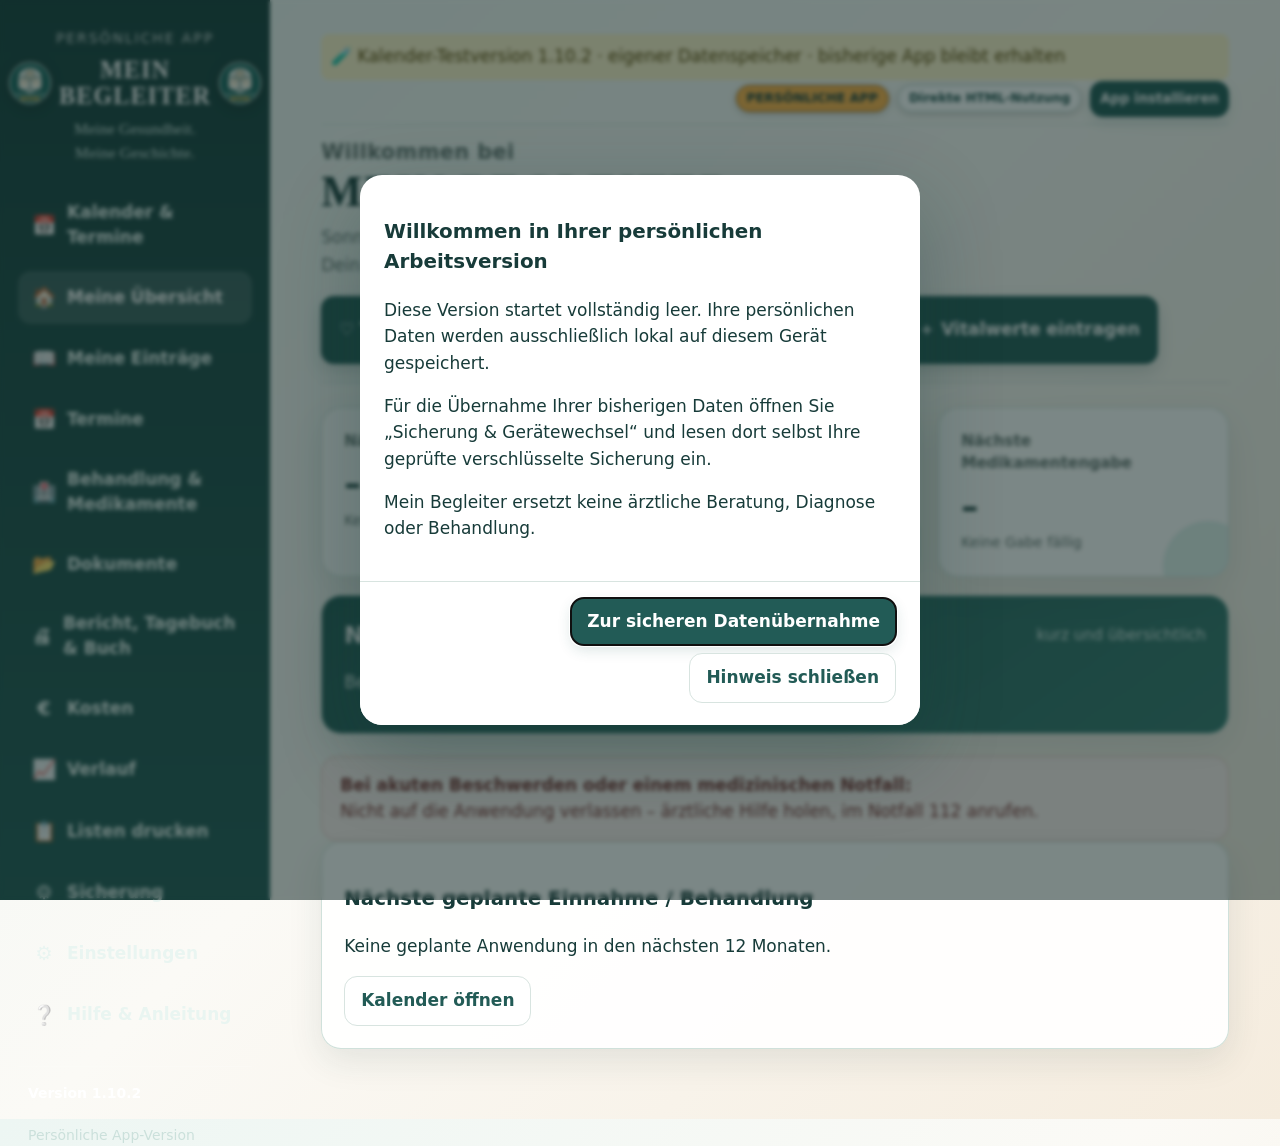
==== commit 95444a6a: "Add files via upload" ====
--- a/index.html
+++ b/index.html
@@ -7,7 +7,7 @@
       content="width=device-width,initial-scale=1,viewport-fit=cover"
     />
     <meta name="theme-color" content="#225b56" />
-    <title>Mein Begleiter 1.10.1 – Persönliche App</title>
+    <title>Mein Begleiter 1.10.2 – Persönliche App</title>
     <link rel="manifest" href="./manifest.webmanifest" />
     <link rel="icon" type="image/png" href="./icons/favicon-64.png" />
     <link rel="apple-touch-icon" href="./icons/apple-touch-icon-180.png" />
@@ -1701,7 +1701,7 @@
           </button>
         </nav>
         <div class="seitenfuss">
-          <strong>Version 1.10.1</strong><br />Persönliche App-Version
+          <strong>Version 1.10.2</strong><br />Persönliche App-Version
         </div>
       </aside>
       <main>
@@ -2656,7 +2656,7 @@
                 <span>Persönlicher Browser-Speicher</span>
               </div>
               <p>
-                <strong>Mein Begleiter 1.10.1 – Persönliche App</strong>
+                <strong>Mein Begleiter 1.10.2 – Persönliche App</strong>
               </p>
               <p>
                 Ihre Einträge werden ausschließlich lokal im persönlichen
@@ -4180,7 +4180,7 @@
               return `<div class="tagebuch-eintrag"><div class="tagebuch-datum">${datumLang(e.datum)}</div><div class="tagebuch-text"><h5>${esc(ueberschrift)}</h5>${texte.join("")}</div></div>`;
             })
             .join("");
-        html += `</div><p class="hinweis">Erstellt mit Mein Begleiter 1.10.1 – Persönliche App · Lothar &amp; Nimbus</p>`;
+        html += `</div><p class="hinweis">Erstellt mit Mein Begleiter 1.10.2 – Persönliche App · Lothar &amp; Nimbus</p>`;
         $("#berichtAusgabe").innerHTML = html;
         gespeichertenEntwurfAnzeigen();
       }
@@ -4242,7 +4242,7 @@
           });
         if (schluss)
           html += `<div class="buch-seite"><h4>Mein Rückblick und Ausblick</h4><div class="buch-schluss"><p>${esc(schluss)}</p></div></div>`;
-        html += `<p class="hinweis">Erstellt mit Mein Begleiter 1.10.1 – Persönliche App · Lothar &amp; Nimbus · ${datumLang(heuteIso())}</p>`;
+        html += `<p class="hinweis">Erstellt mit Mein Begleiter 1.10.2 – Persönliche App · Lothar &amp; Nimbus · ${datumLang(heuteIso())}</p>`;
         $("#berichtAusgabe").innerHTML = html;
       }
       function renderBericht() {
@@ -4562,7 +4562,7 @@
           });
         if (schluss)
           html += `<div class="buch-seite"><h4>Mein Rückblick und Ausblick</h4><div class="buch-schluss"><p>${esc(schluss)}</p></div></div>`;
-        html += `<p class="hinweis">${fassung === "lese" ? "Persönliche Leseausgabe – aus meinen eigenen Einträgen zusammengestellt. " : ""}Erstellt mit Mein Begleiter 1.10.1 – Persönliche App · Lothar &amp; Nimbus · ${datumLang(heuteIso())}</p>`;
+        html += `<p class="hinweis">${fassung === "lese" ? "Persönliche Leseausgabe – aus meinen eigenen Einträgen zusammengestellt. " : ""}Erstellt mit Mein Begleiter 1.10.2 – Persönliche App · Lothar &amp; Nimbus · ${datumLang(heuteIso())}</p>`;
         $("#berichtAusgabe").innerHTML = html;
         gespeichertenEntwurfAnzeigen();
       }
@@ -4830,7 +4830,7 @@
           return;
         }
         const i = daten.eintraege.findIndex((x) => x.id === id);
-        if (i >= 0) daten.eintraege[i] = e;
+        if (i >= 0) { e.kalenderFarben = daten.eintraege[i].kalenderFarben; daten.eintraege[i] = e; }
         else daten.eintraege.push(e);
         const neueTerminFrage = neueArt === "termin" ? ($("#terminNeueFrage")?.value.trim() || "") : "";
         if (neueTerminFrage) {
@@ -5010,7 +5010,7 @@
           weitereGeplant: $("#medGeplant").value !== "nein",
         };
         const i = daten.medikamente.findIndex((m) => m.id === id);
-        if (i >= 0) daten.medikamente[i] = eintrag;
+        if (i >= 0) { eintrag.kalenderFarben = daten.medikamente[i].kalenderFarben; daten.medikamente[i] = eintrag; }
         else daten.medikamente.push(eintrag);
         medFormularLeeren();
         speichern();
@@ -6705,7 +6705,7 @@
           const version = Number(obj.version || obj.formatVersion || 1);
           if (!Number.isFinite(version) || version > APP_VERSION)
             throw new Error(
-              `Diese Sicherung wurde mit einer neueren Datenstruktur (${obj.version || "unbekannt"}) erstellt und kann mit Version 1.10.1 nicht sicher geöffnet werden.`,
+              `Diese Sicherung wurde mit einer neueren Datenstruktur (${obj.version || "unbekannt"}) erstellt und kann mit Version 1.10.2 nicht sicher geöffnet werden.`,
             );
           return {
             obj,
@@ -6989,7 +6989,7 @@
           pass = $("#geraetePasswort"),
           pass2 = $("#geraetePasswort2"),
           weiter = $("#geraeteWeiter");
-        const APP_VERSION_GERAETEWECHSEL = "1.10.1";
+        const APP_VERSION_GERAETEWECHSEL = "1.10.2";
         const DATENSTRUKTUR_VERSION = "1.8";
         const SICHERUNGSFORMAT_VERSION = 2;
         const MAX_DATEIGROESSE = 250 * 1024 * 1024;
@@ -7266,7 +7266,7 @@
             throw new Error("Die Sicherung verwendet eine nicht unterstützte Datenstruktur.");
           if ((inhalt.edition !== edition && inhalt.edition !== "praxistest") || !inhalt.daten || !Array.isArray(inhalt.daten.eintraege))
             throw new Error("Das Paket ist unvollständig oder gehört zu einer anderen Ausgabe.");
-          if (inhalt.appVersion !== "1.8.3" && inhalt.appVersion !== "1.8.4" && inhalt.appVersion !== "1.8.5" && inhalt.appVersion !== "1.8.6" && inhalt.appVersion !== "1.8.6.1" && inhalt.appVersion !== "1.9.0" && inhalt.appVersion !== "1.9.0.1" && inhalt.appVersion !== "1.9.1" && inhalt.appVersion !== "1.9.1.1" && inhalt.appVersion !== "1.9.1.2" && inhalt.appVersion !== "1.9.1.2.1" && inhalt.appVersion !== "1.9.1.2.2" && inhalt.appVersion !== "1.9.1.2.3" && inhalt.appVersion !== "1.10.0" && inhalt.appVersion !== "1.9.1.2.5.10" && inhalt.appVersion !== APP_VERSION_GERAETEWECHSEL)
+          if (inhalt.appVersion !== "1.8.3" && inhalt.appVersion !== "1.8.4" && inhalt.appVersion !== "1.8.5" && inhalt.appVersion !== "1.8.6" && inhalt.appVersion !== "1.8.6.1" && inhalt.appVersion !== "1.9.0" && inhalt.appVersion !== "1.9.0.1" && inhalt.appVersion !== "1.9.1" && inhalt.appVersion !== "1.9.1.1" && inhalt.appVersion !== "1.9.1.2" && inhalt.appVersion !== "1.9.1.2.1" && inhalt.appVersion !== "1.9.1.2.2" && inhalt.appVersion !== "1.9.1.2.3" && inhalt.appVersion !== "1.10.1" && inhalt.appVersion !== "1.10.0" && inhalt.appVersion !== "1.9.1.2.5.10" && inhalt.appVersion !== APP_VERSION_GERAETEWECHSEL)
             throw new Error(`Die Programmversion ${inhalt.appVersion || "unbekannt"} ist nicht freigegeben.`);
           if (!inhalt.mitDokumenten || !Array.isArray(inhalt.dokumente))
             throw new Error("Für den sicheren Gerätewechsel müssen die Dokumente vollständig enthalten sein.");
@@ -7444,7 +7444,7 @@
                 vorbereiteteRuecksicherung = await ruecksicherungVorbereiten(kennwort);
               }
               $("#geraetePruefung").innerHTML =
-        `<strong>✓ Entschlüsselung und Integritätsprüfung bestanden</strong><p>Datei: ${esc(importDatei.name)} · ${dateigroesse(importDatei.size)}</p><p>Erstellt: ${new Date(innen.erstelltAm).toLocaleString("de-DE")} auf ${esc(innen.quellgeraet)} · Quellversion ${esc(innen.appVersion)}</p><p>Sicherungskennung: ${esc(innen.sicherungsId)}</p><p>${stats.eintraege} Einträge · ${stats.termine} Termine · ${stats.fragen} Fragen · ${stats.medikamente} Medikamente · ${stats.kalenderPlaene} Kalenderpläne</p><p>${stats.dokumente} Dokumentenmappen · ${stats.seiten} Dokumentseiten · ${dateigroesse(stats.dokumentBytes)}</p><p>Speicher: ${esc(speicher.text)}</p><p>Auf diesem Gerät vorhanden: ${ziel.eintraege} Einträge · ${ziel.dokumente} Dokumentenmappen.</p>${zielIstLeer ? '<p><strong>✓ Das Zielgerät ist vollständig leer. Eine Rücksicherung ist nicht erforderlich.</strong></p>' : '<p><strong>Vorhandene Zieldaten werden ersetzt. Laden Sie deshalb zuerst die verschlüsselte Rücksicherung herunter.</strong></p>'}<p><strong>Eine Zusammenführung ist in Version 1.10.1 sicherheitshalber deaktiviert.</strong></p>`;
+        `<strong>✓ Entschlüsselung und Integritätsprüfung bestanden</strong><p>Datei: ${esc(importDatei.name)} · ${dateigroesse(importDatei.size)}</p><p>Erstellt: ${new Date(innen.erstelltAm).toLocaleString("de-DE")} auf ${esc(innen.quellgeraet)} · Quellversion ${esc(innen.appVersion)}</p><p>Sicherungskennung: ${esc(innen.sicherungsId)}</p><p>${stats.eintraege} Einträge · ${stats.termine} Termine · ${stats.fragen} Fragen · ${stats.medikamente} Medikamente · ${stats.kalenderPlaene} Kalenderpläne</p><p>${stats.dokumente} Dokumentenmappen · ${stats.seiten} Dokumentseiten · ${dateigroesse(stats.dokumentBytes)}</p><p>Speicher: ${esc(speicher.text)}</p><p>Auf diesem Gerät vorhanden: ${ziel.eintraege} Einträge · ${ziel.dokumente} Dokumentenmappen.</p>${zielIstLeer ? '<p><strong>✓ Das Zielgerät ist vollständig leer. Eine Rücksicherung ist nicht erforderlich.</strong></p>' : '<p><strong>Vorhandene Zieldaten werden ersetzt. Laden Sie deshalb zuerst die verschlüsselte Rücksicherung herunter.</strong></p>'}<p><strong>Eine Zusammenführung ist in Version 1.10.2 sicherheitshalber deaktiviert.</strong></p>`;
               $("#geraetePruefung").hidden = false;
               pass.disabled = true;
               weiter.textContent = zielIstLeer
@@ -8567,7 +8567,7 @@
 </dialog>
 <script id="bedienoptimierung-v186-script">
 (() => {
-  const APP_VERSION = '1.10.1';
+  const APP_VERSION = '1.10.2';
   const MODUS_KEY = 'mein-begleiter-kalender-test-v1-9-1-ansicht';
   const START_KEY = 'mein-begleiter-kalender-test-v1-9-1-startauswahl';
   const ua = navigator.userAgent;
--- a/kalender.css
+++ b/kalender.css
@@ -6,3 +6,6 @@
 @media(max-width:620px){.kal-event{font-size:16px;padding:8px}.kal-event small{font-size:13px}}
 .kal-month{margin:12px 0;border:1px solid #bcd5cf;border-radius:12px;background:#fff;overflow:hidden}.kal-month>summary{padding:16px;cursor:pointer;background:#e4f2ed;color:#174d48;font-weight:700;font-size:18px}.kal-month>summary:focus-visible{outline:3px solid #267c73;outline-offset:-3px}.kal-month-count{font-size:14px;font-weight:400;display:inline-block;margin-left:12px}.kal-month-content{padding:4px 12px 10px}.kal-month-content .karte{box-shadow:none}.kal-month-controls{margin-bottom:8px}
 @media(max-width:620px){.kal-month>summary{padding:14px;font-size:18px}.kal-month-count{display:block;margin:5px 0 0 21px}.kal-month-content{padding:3px 8px 8px}}
+.kal-color-preview{padding:14px;border:1px solid #bcd5cf;border-radius:8px;min-height:48px;color:#163f38}.kal-marker-important,.kal-event.kal-marker-important{background:#fff0b3!important;color:#463500!important}.kal-marker-special,.kal-event.kal-marker-special{background:#daedf9!important;color:#173d55!important}.kal-marker-personal,.kal-event.kal-marker-personal{background:#ece0f6!important;color:#492b62!important}.kal-event.kal-marker-standard{color:#163f38}.kal-list .karte.kal-marker-important,.kal-list .karte.kal-marker-special,.kal-list .karte.kal-marker-personal{border-left:5px solid currentColor}
+#kal-color-dialog [hidden]{display:none!important}
+@media print{body.kal-print #kal-report td{color:black!important;background:white!important}}
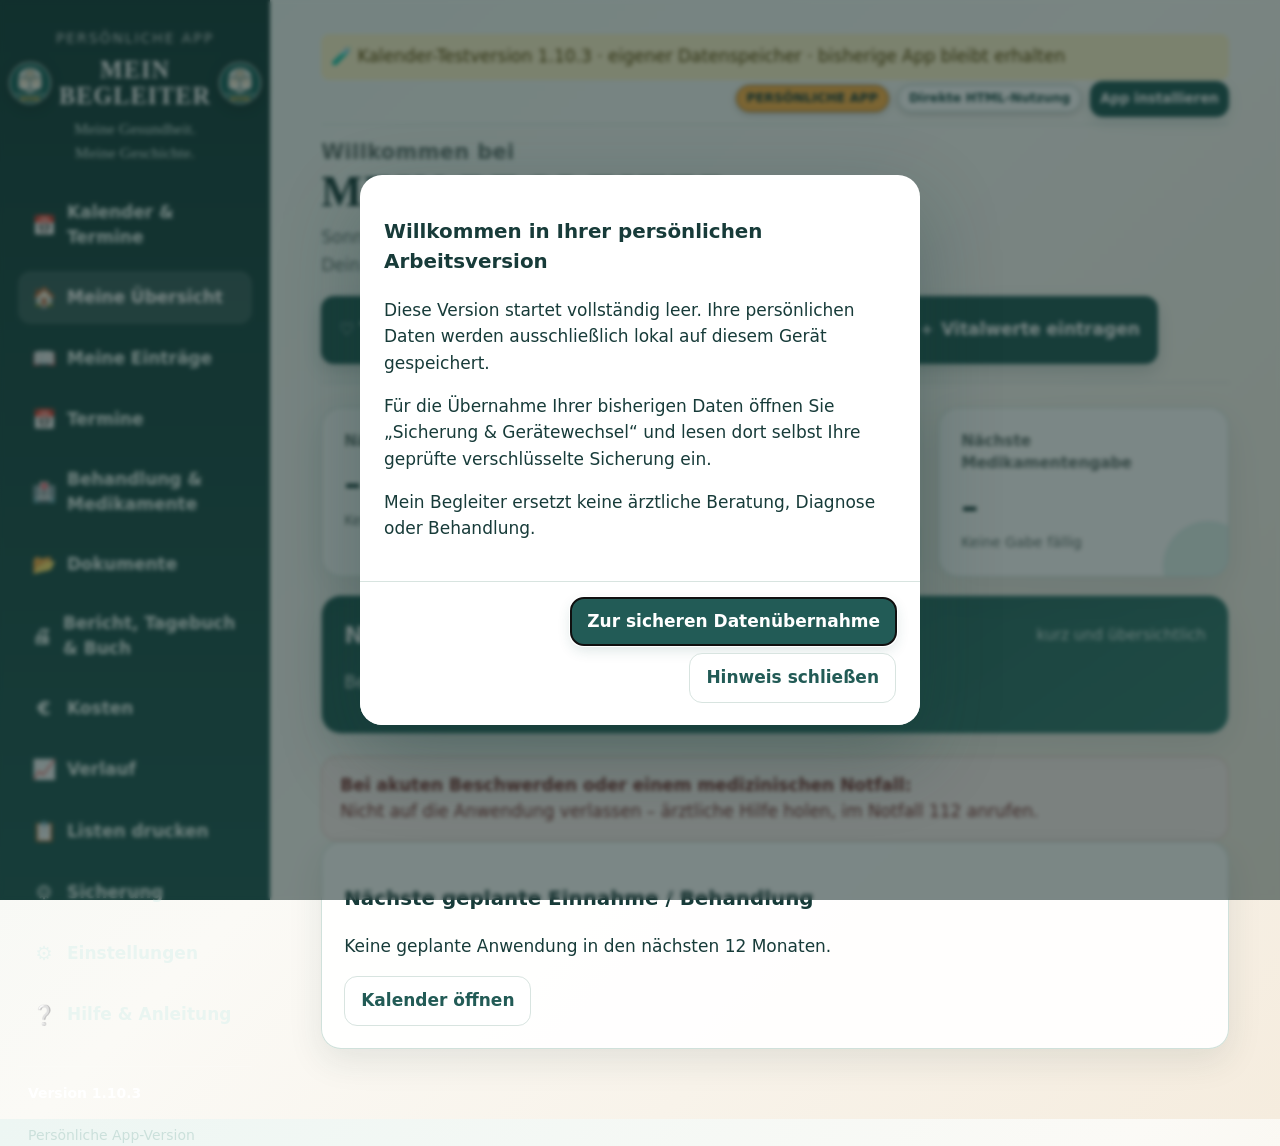
==== commit 6fe10435: "Add files via upload" ====
--- a/index.html
+++ b/index.html
@@ -7,7 +7,7 @@
       content="width=device-width,initial-scale=1,viewport-fit=cover"
     />
     <meta name="theme-color" content="#225b56" />
-    <title>Mein Begleiter 1.10.2 – Persönliche App</title>
+    <title>Mein Begleiter 1.10.3 – Persönliche App</title>
     <link rel="manifest" href="./manifest.webmanifest" />
     <link rel="icon" type="image/png" href="./icons/favicon-64.png" />
     <link rel="apple-touch-icon" href="./icons/apple-touch-icon-180.png" />
@@ -1701,7 +1701,7 @@
           </button>
         </nav>
         <div class="seitenfuss">
-          <strong>Version 1.10.2</strong><br />Persönliche App-Version
+          <strong>Version 1.10.3</strong><br />Persönliche App-Version
         </div>
       </aside>
       <main>
@@ -2656,7 +2656,7 @@
                 <span>Persönlicher Browser-Speicher</span>
               </div>
               <p>
-                <strong>Mein Begleiter 1.10.2 – Persönliche App</strong>
+                <strong>Mein Begleiter 1.10.3 – Persönliche App</strong>
               </p>
               <p>
                 Ihre Einträge werden ausschließlich lokal im persönlichen
@@ -4180,7 +4180,7 @@
               return `<div class="tagebuch-eintrag"><div class="tagebuch-datum">${datumLang(e.datum)}</div><div class="tagebuch-text"><h5>${esc(ueberschrift)}</h5>${texte.join("")}</div></div>`;
             })
             .join("");
-        html += `</div><p class="hinweis">Erstellt mit Mein Begleiter 1.10.2 – Persönliche App · Lothar &amp; Nimbus</p>`;
+        html += `</div><p class="hinweis">Erstellt mit Mein Begleiter 1.10.3 – Persönliche App · Lothar &amp; Nimbus</p>`;
         $("#berichtAusgabe").innerHTML = html;
         gespeichertenEntwurfAnzeigen();
       }
@@ -4242,7 +4242,7 @@
           });
         if (schluss)
           html += `<div class="buch-seite"><h4>Mein Rückblick und Ausblick</h4><div class="buch-schluss"><p>${esc(schluss)}</p></div></div>`;
-        html += `<p class="hinweis">Erstellt mit Mein Begleiter 1.10.2 – Persönliche App · Lothar &amp; Nimbus · ${datumLang(heuteIso())}</p>`;
+        html += `<p class="hinweis">Erstellt mit Mein Begleiter 1.10.3 – Persönliche App · Lothar &amp; Nimbus · ${datumLang(heuteIso())}</p>`;
         $("#berichtAusgabe").innerHTML = html;
       }
       function renderBericht() {
@@ -4562,7 +4562,7 @@
           });
         if (schluss)
           html += `<div class="buch-seite"><h4>Mein Rückblick und Ausblick</h4><div class="buch-schluss"><p>${esc(schluss)}</p></div></div>`;
-        html += `<p class="hinweis">${fassung === "lese" ? "Persönliche Leseausgabe – aus meinen eigenen Einträgen zusammengestellt. " : ""}Erstellt mit Mein Begleiter 1.10.2 – Persönliche App · Lothar &amp; Nimbus · ${datumLang(heuteIso())}</p>`;
+        html += `<p class="hinweis">${fassung === "lese" ? "Persönliche Leseausgabe – aus meinen eigenen Einträgen zusammengestellt. " : ""}Erstellt mit Mein Begleiter 1.10.3 – Persönliche App · Lothar &amp; Nimbus · ${datumLang(heuteIso())}</p>`;
         $("#berichtAusgabe").innerHTML = html;
         gespeichertenEntwurfAnzeigen();
       }
@@ -6705,7 +6705,7 @@
           const version = Number(obj.version || obj.formatVersion || 1);
           if (!Number.isFinite(version) || version > APP_VERSION)
             throw new Error(
-              `Diese Sicherung wurde mit einer neueren Datenstruktur (${obj.version || "unbekannt"}) erstellt und kann mit Version 1.10.2 nicht sicher geöffnet werden.`,
+              `Diese Sicherung wurde mit einer neueren Datenstruktur (${obj.version || "unbekannt"}) erstellt und kann mit Version 1.10.3 nicht sicher geöffnet werden.`,
             );
           return {
             obj,
@@ -6989,7 +6989,7 @@
           pass = $("#geraetePasswort"),
           pass2 = $("#geraetePasswort2"),
           weiter = $("#geraeteWeiter");
-        const APP_VERSION_GERAETEWECHSEL = "1.10.2";
+        const APP_VERSION_GERAETEWECHSEL = "1.10.3";
         const DATENSTRUKTUR_VERSION = "1.8";
         const SICHERUNGSFORMAT_VERSION = 2;
         const MAX_DATEIGROESSE = 250 * 1024 * 1024;
@@ -7266,7 +7266,7 @@
             throw new Error("Die Sicherung verwendet eine nicht unterstützte Datenstruktur.");
           if ((inhalt.edition !== edition && inhalt.edition !== "praxistest") || !inhalt.daten || !Array.isArray(inhalt.daten.eintraege))
             throw new Error("Das Paket ist unvollständig oder gehört zu einer anderen Ausgabe.");
-          if (inhalt.appVersion !== "1.8.3" && inhalt.appVersion !== "1.8.4" && inhalt.appVersion !== "1.8.5" && inhalt.appVersion !== "1.8.6" && inhalt.appVersion !== "1.8.6.1" && inhalt.appVersion !== "1.9.0" && inhalt.appVersion !== "1.9.0.1" && inhalt.appVersion !== "1.9.1" && inhalt.appVersion !== "1.9.1.1" && inhalt.appVersion !== "1.9.1.2" && inhalt.appVersion !== "1.9.1.2.1" && inhalt.appVersion !== "1.9.1.2.2" && inhalt.appVersion !== "1.9.1.2.3" && inhalt.appVersion !== "1.10.1" && inhalt.appVersion !== "1.10.0" && inhalt.appVersion !== "1.9.1.2.5.10" && inhalt.appVersion !== APP_VERSION_GERAETEWECHSEL)
+          if (inhalt.appVersion !== "1.8.3" && inhalt.appVersion !== "1.8.4" && inhalt.appVersion !== "1.8.5" && inhalt.appVersion !== "1.8.6" && inhalt.appVersion !== "1.8.6.1" && inhalt.appVersion !== "1.9.0" && inhalt.appVersion !== "1.9.0.1" && inhalt.appVersion !== "1.9.1" && inhalt.appVersion !== "1.9.1.1" && inhalt.appVersion !== "1.9.1.2" && inhalt.appVersion !== "1.9.1.2.1" && inhalt.appVersion !== "1.9.1.2.2" && inhalt.appVersion !== "1.9.1.2.3" && inhalt.appVersion !== "1.10.2" && inhalt.appVersion !== "1.10.1" && inhalt.appVersion !== "1.10.0" && inhalt.appVersion !== "1.9.1.2.5.10" && inhalt.appVersion !== APP_VERSION_GERAETEWECHSEL)
             throw new Error(`Die Programmversion ${inhalt.appVersion || "unbekannt"} ist nicht freigegeben.`);
           if (!inhalt.mitDokumenten || !Array.isArray(inhalt.dokumente))
             throw new Error("Für den sicheren Gerätewechsel müssen die Dokumente vollständig enthalten sein.");
@@ -7444,7 +7444,7 @@
                 vorbereiteteRuecksicherung = await ruecksicherungVorbereiten(kennwort);
               }
               $("#geraetePruefung").innerHTML =
-        `<strong>✓ Entschlüsselung und Integritätsprüfung bestanden</strong><p>Datei: ${esc(importDatei.name)} · ${dateigroesse(importDatei.size)}</p><p>Erstellt: ${new Date(innen.erstelltAm).toLocaleString("de-DE")} auf ${esc(innen.quellgeraet)} · Quellversion ${esc(innen.appVersion)}</p><p>Sicherungskennung: ${esc(innen.sicherungsId)}</p><p>${stats.eintraege} Einträge · ${stats.termine} Termine · ${stats.fragen} Fragen · ${stats.medikamente} Medikamente · ${stats.kalenderPlaene} Kalenderpläne</p><p>${stats.dokumente} Dokumentenmappen · ${stats.seiten} Dokumentseiten · ${dateigroesse(stats.dokumentBytes)}</p><p>Speicher: ${esc(speicher.text)}</p><p>Auf diesem Gerät vorhanden: ${ziel.eintraege} Einträge · ${ziel.dokumente} Dokumentenmappen.</p>${zielIstLeer ? '<p><strong>✓ Das Zielgerät ist vollständig leer. Eine Rücksicherung ist nicht erforderlich.</strong></p>' : '<p><strong>Vorhandene Zieldaten werden ersetzt. Laden Sie deshalb zuerst die verschlüsselte Rücksicherung herunter.</strong></p>'}<p><strong>Eine Zusammenführung ist in Version 1.10.2 sicherheitshalber deaktiviert.</strong></p>`;
+        `<strong>✓ Entschlüsselung und Integritätsprüfung bestanden</strong><p>Datei: ${esc(importDatei.name)} · ${dateigroesse(importDatei.size)}</p><p>Erstellt: ${new Date(innen.erstelltAm).toLocaleString("de-DE")} auf ${esc(innen.quellgeraet)} · Quellversion ${esc(innen.appVersion)}</p><p>Sicherungskennung: ${esc(innen.sicherungsId)}</p><p>${stats.eintraege} Einträge · ${stats.termine} Termine · ${stats.fragen} Fragen · ${stats.medikamente} Medikamente · ${stats.kalenderPlaene} Kalenderpläne</p><p>${stats.dokumente} Dokumentenmappen · ${stats.seiten} Dokumentseiten · ${dateigroesse(stats.dokumentBytes)}</p><p>Speicher: ${esc(speicher.text)}</p><p>Auf diesem Gerät vorhanden: ${ziel.eintraege} Einträge · ${ziel.dokumente} Dokumentenmappen.</p>${zielIstLeer ? '<p><strong>✓ Das Zielgerät ist vollständig leer. Eine Rücksicherung ist nicht erforderlich.</strong></p>' : '<p><strong>Vorhandene Zieldaten werden ersetzt. Laden Sie deshalb zuerst die verschlüsselte Rücksicherung herunter.</strong></p>'}<p><strong>Eine Zusammenführung ist in Version 1.10.3 sicherheitshalber deaktiviert.</strong></p>`;
               $("#geraetePruefung").hidden = false;
               pass.disabled = true;
               weiter.textContent = zielIstLeer
@@ -8567,7 +8567,7 @@
 </dialog>
 <script id="bedienoptimierung-v186-script">
 (() => {
-  const APP_VERSION = '1.10.2';
+  const APP_VERSION = '1.10.3';
   const MODUS_KEY = 'mein-begleiter-kalender-test-v1-9-1-ansicht';
   const START_KEY = 'mein-begleiter-kalender-test-v1-9-1-startauswahl';
   const ua = navigator.userAgent;
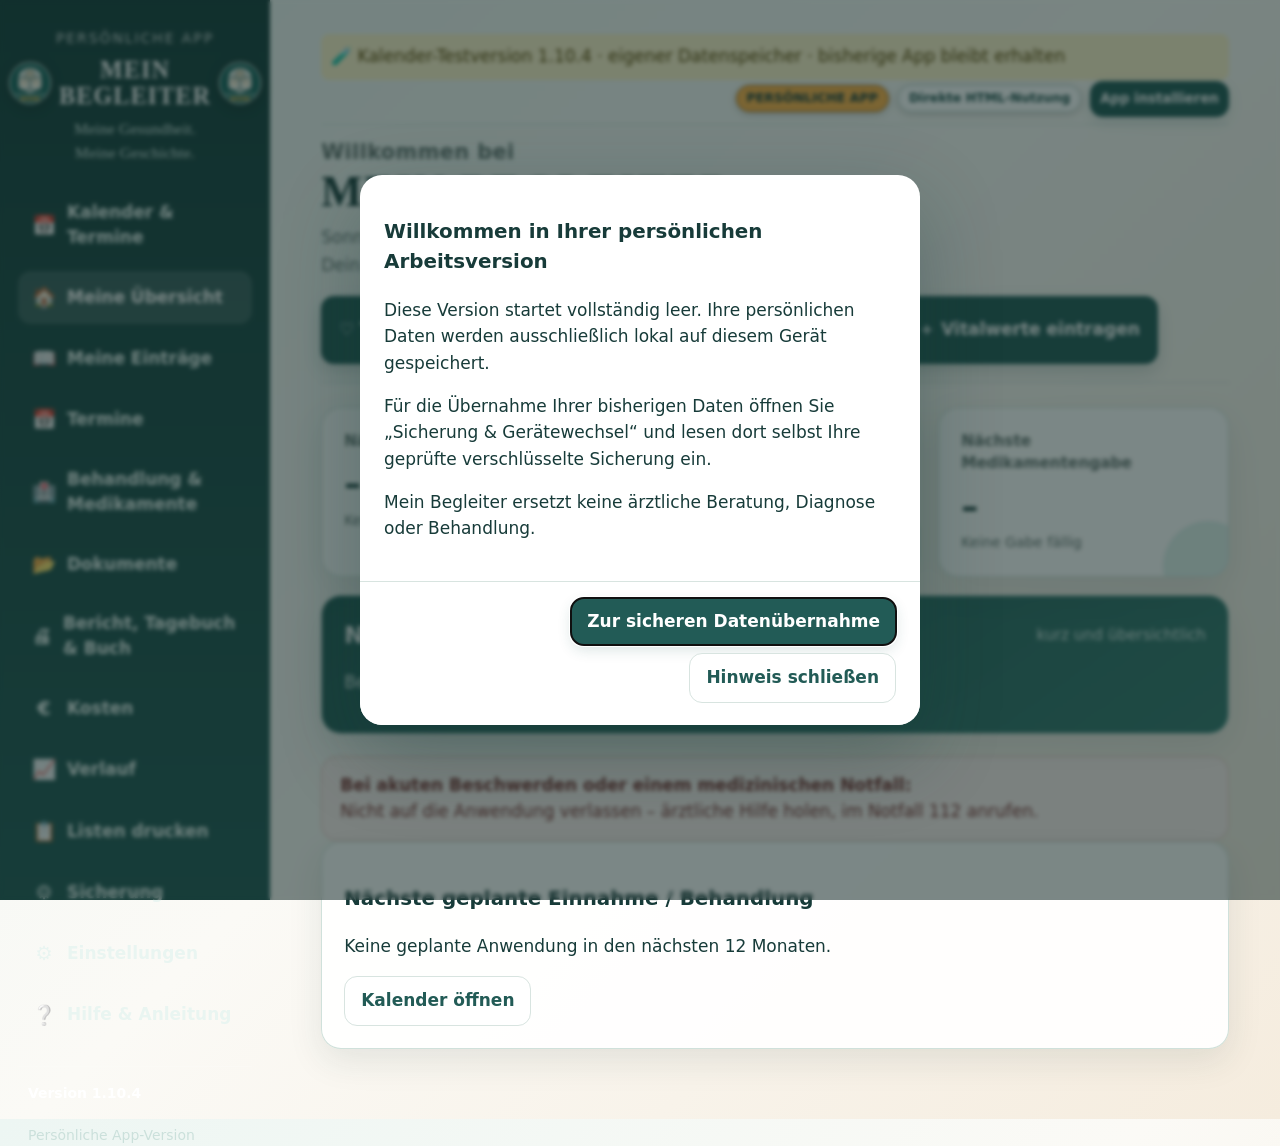
==== commit 6adcbc16: "Add files via upload" ====
--- a/index.html
+++ b/index.html
@@ -7,7 +7,7 @@
       content="width=device-width,initial-scale=1,viewport-fit=cover"
     />
     <meta name="theme-color" content="#225b56" />
-    <title>Mein Begleiter 1.10.3 – Persönliche App</title>
+    <title>Mein Begleiter 1.10.4 – Persönliche App</title>
     <link rel="manifest" href="./manifest.webmanifest" />
     <link rel="icon" type="image/png" href="./icons/favicon-64.png" />
     <link rel="apple-touch-icon" href="./icons/apple-touch-icon-180.png" />
@@ -1701,7 +1701,7 @@
           </button>
         </nav>
         <div class="seitenfuss">
-          <strong>Version 1.10.3</strong><br />Persönliche App-Version
+          <strong>Version 1.10.4</strong><br />Persönliche App-Version
         </div>
       </aside>
       <main>
@@ -2656,7 +2656,7 @@
                 <span>Persönlicher Browser-Speicher</span>
               </div>
               <p>
-                <strong>Mein Begleiter 1.10.3 – Persönliche App</strong>
+                <strong>Mein Begleiter 1.10.4 – Persönliche App</strong>
               </p>
               <p>
                 Ihre Einträge werden ausschließlich lokal im persönlichen
@@ -4180,7 +4180,7 @@
               return `<div class="tagebuch-eintrag"><div class="tagebuch-datum">${datumLang(e.datum)}</div><div class="tagebuch-text"><h5>${esc(ueberschrift)}</h5>${texte.join("")}</div></div>`;
             })
             .join("");
-        html += `</div><p class="hinweis">Erstellt mit Mein Begleiter 1.10.3 – Persönliche App · Lothar &amp; Nimbus</p>`;
+        html += `</div><p class="hinweis">Erstellt mit Mein Begleiter 1.10.4 – Persönliche App · Lothar &amp; Nimbus</p>`;
         $("#berichtAusgabe").innerHTML = html;
         gespeichertenEntwurfAnzeigen();
       }
@@ -4242,7 +4242,7 @@
           });
         if (schluss)
           html += `<div class="buch-seite"><h4>Mein Rückblick und Ausblick</h4><div class="buch-schluss"><p>${esc(schluss)}</p></div></div>`;
-        html += `<p class="hinweis">Erstellt mit Mein Begleiter 1.10.3 – Persönliche App · Lothar &amp; Nimbus · ${datumLang(heuteIso())}</p>`;
+        html += `<p class="hinweis">Erstellt mit Mein Begleiter 1.10.4 – Persönliche App · Lothar &amp; Nimbus · ${datumLang(heuteIso())}</p>`;
         $("#berichtAusgabe").innerHTML = html;
       }
       function renderBericht() {
@@ -4562,7 +4562,7 @@
           });
         if (schluss)
           html += `<div class="buch-seite"><h4>Mein Rückblick und Ausblick</h4><div class="buch-schluss"><p>${esc(schluss)}</p></div></div>`;
-        html += `<p class="hinweis">${fassung === "lese" ? "Persönliche Leseausgabe – aus meinen eigenen Einträgen zusammengestellt. " : ""}Erstellt mit Mein Begleiter 1.10.3 – Persönliche App · Lothar &amp; Nimbus · ${datumLang(heuteIso())}</p>`;
+        html += `<p class="hinweis">${fassung === "lese" ? "Persönliche Leseausgabe – aus meinen eigenen Einträgen zusammengestellt. " : ""}Erstellt mit Mein Begleiter 1.10.4 – Persönliche App · Lothar &amp; Nimbus · ${datumLang(heuteIso())}</p>`;
         $("#berichtAusgabe").innerHTML = html;
         gespeichertenEntwurfAnzeigen();
       }
@@ -6705,7 +6705,7 @@
           const version = Number(obj.version || obj.formatVersion || 1);
           if (!Number.isFinite(version) || version > APP_VERSION)
             throw new Error(
-              `Diese Sicherung wurde mit einer neueren Datenstruktur (${obj.version || "unbekannt"}) erstellt und kann mit Version 1.10.3 nicht sicher geöffnet werden.`,
+              `Diese Sicherung wurde mit einer neueren Datenstruktur (${obj.version || "unbekannt"}) erstellt und kann mit Version 1.10.4 nicht sicher geöffnet werden.`,
             );
           return {
             obj,
@@ -6989,7 +6989,7 @@
           pass = $("#geraetePasswort"),
           pass2 = $("#geraetePasswort2"),
           weiter = $("#geraeteWeiter");
-        const APP_VERSION_GERAETEWECHSEL = "1.10.3";
+        const APP_VERSION_GERAETEWECHSEL = "1.10.4";
         const DATENSTRUKTUR_VERSION = "1.8";
         const SICHERUNGSFORMAT_VERSION = 2;
         const MAX_DATEIGROESSE = 250 * 1024 * 1024;
@@ -7266,7 +7266,7 @@
             throw new Error("Die Sicherung verwendet eine nicht unterstützte Datenstruktur.");
           if ((inhalt.edition !== edition && inhalt.edition !== "praxistest") || !inhalt.daten || !Array.isArray(inhalt.daten.eintraege))
             throw new Error("Das Paket ist unvollständig oder gehört zu einer anderen Ausgabe.");
-          if (inhalt.appVersion !== "1.8.3" && inhalt.appVersion !== "1.8.4" && inhalt.appVersion !== "1.8.5" && inhalt.appVersion !== "1.8.6" && inhalt.appVersion !== "1.8.6.1" && inhalt.appVersion !== "1.9.0" && inhalt.appVersion !== "1.9.0.1" && inhalt.appVersion !== "1.9.1" && inhalt.appVersion !== "1.9.1.1" && inhalt.appVersion !== "1.9.1.2" && inhalt.appVersion !== "1.9.1.2.1" && inhalt.appVersion !== "1.9.1.2.2" && inhalt.appVersion !== "1.9.1.2.3" && inhalt.appVersion !== "1.10.2" && inhalt.appVersion !== "1.10.1" && inhalt.appVersion !== "1.10.0" && inhalt.appVersion !== "1.9.1.2.5.10" && inhalt.appVersion !== APP_VERSION_GERAETEWECHSEL)
+          if (inhalt.appVersion !== "1.8.3" && inhalt.appVersion !== "1.8.4" && inhalt.appVersion !== "1.8.5" && inhalt.appVersion !== "1.8.6" && inhalt.appVersion !== "1.8.6.1" && inhalt.appVersion !== "1.9.0" && inhalt.appVersion !== "1.9.0.1" && inhalt.appVersion !== "1.9.1" && inhalt.appVersion !== "1.9.1.1" && inhalt.appVersion !== "1.9.1.2" && inhalt.appVersion !== "1.9.1.2.1" && inhalt.appVersion !== "1.9.1.2.2" && inhalt.appVersion !== "1.9.1.2.3" && inhalt.appVersion !== "1.10.3" && inhalt.appVersion !== "1.10.2" && inhalt.appVersion !== "1.10.1" && inhalt.appVersion !== "1.10.0" && inhalt.appVersion !== "1.9.1.2.5.10" && inhalt.appVersion !== APP_VERSION_GERAETEWECHSEL)
             throw new Error(`Die Programmversion ${inhalt.appVersion || "unbekannt"} ist nicht freigegeben.`);
           if (!inhalt.mitDokumenten || !Array.isArray(inhalt.dokumente))
             throw new Error("Für den sicheren Gerätewechsel müssen die Dokumente vollständig enthalten sein.");
@@ -7444,7 +7444,7 @@
                 vorbereiteteRuecksicherung = await ruecksicherungVorbereiten(kennwort);
               }
               $("#geraetePruefung").innerHTML =
-        `<strong>✓ Entschlüsselung und Integritätsprüfung bestanden</strong><p>Datei: ${esc(importDatei.name)} · ${dateigroesse(importDatei.size)}</p><p>Erstellt: ${new Date(innen.erstelltAm).toLocaleString("de-DE")} auf ${esc(innen.quellgeraet)} · Quellversion ${esc(innen.appVersion)}</p><p>Sicherungskennung: ${esc(innen.sicherungsId)}</p><p>${stats.eintraege} Einträge · ${stats.termine} Termine · ${stats.fragen} Fragen · ${stats.medikamente} Medikamente · ${stats.kalenderPlaene} Kalenderpläne</p><p>${stats.dokumente} Dokumentenmappen · ${stats.seiten} Dokumentseiten · ${dateigroesse(stats.dokumentBytes)}</p><p>Speicher: ${esc(speicher.text)}</p><p>Auf diesem Gerät vorhanden: ${ziel.eintraege} Einträge · ${ziel.dokumente} Dokumentenmappen.</p>${zielIstLeer ? '<p><strong>✓ Das Zielgerät ist vollständig leer. Eine Rücksicherung ist nicht erforderlich.</strong></p>' : '<p><strong>Vorhandene Zieldaten werden ersetzt. Laden Sie deshalb zuerst die verschlüsselte Rücksicherung herunter.</strong></p>'}<p><strong>Eine Zusammenführung ist in Version 1.10.3 sicherheitshalber deaktiviert.</strong></p>`;
+        `<strong>✓ Entschlüsselung und Integritätsprüfung bestanden</strong><p>Datei: ${esc(importDatei.name)} · ${dateigroesse(importDatei.size)}</p><p>Erstellt: ${new Date(innen.erstelltAm).toLocaleString("de-DE")} auf ${esc(innen.quellgeraet)} · Quellversion ${esc(innen.appVersion)}</p><p>Sicherungskennung: ${esc(innen.sicherungsId)}</p><p>${stats.eintraege} Einträge · ${stats.termine} Termine · ${stats.fragen} Fragen · ${stats.medikamente} Medikamente · ${stats.kalenderPlaene} Kalenderpläne</p><p>${stats.dokumente} Dokumentenmappen · ${stats.seiten} Dokumentseiten · ${dateigroesse(stats.dokumentBytes)}</p><p>Speicher: ${esc(speicher.text)}</p><p>Auf diesem Gerät vorhanden: ${ziel.eintraege} Einträge · ${ziel.dokumente} Dokumentenmappen.</p>${zielIstLeer ? '<p><strong>✓ Das Zielgerät ist vollständig leer. Eine Rücksicherung ist nicht erforderlich.</strong></p>' : '<p><strong>Vorhandene Zieldaten werden ersetzt. Laden Sie deshalb zuerst die verschlüsselte Rücksicherung herunter.</strong></p>'}<p><strong>Eine Zusammenführung ist in Version 1.10.4 sicherheitshalber deaktiviert.</strong></p>`;
               $("#geraetePruefung").hidden = false;
               pass.disabled = true;
               weiter.textContent = zielIstLeer
@@ -8567,7 +8567,7 @@
 </dialog>
 <script id="bedienoptimierung-v186-script">
 (() => {
-  const APP_VERSION = '1.10.3';
+  const APP_VERSION = '1.10.4';
   const MODUS_KEY = 'mein-begleiter-kalender-test-v1-9-1-ansicht';
   const START_KEY = 'mein-begleiter-kalender-test-v1-9-1-startauswahl';
   const ua = navigator.userAgent;
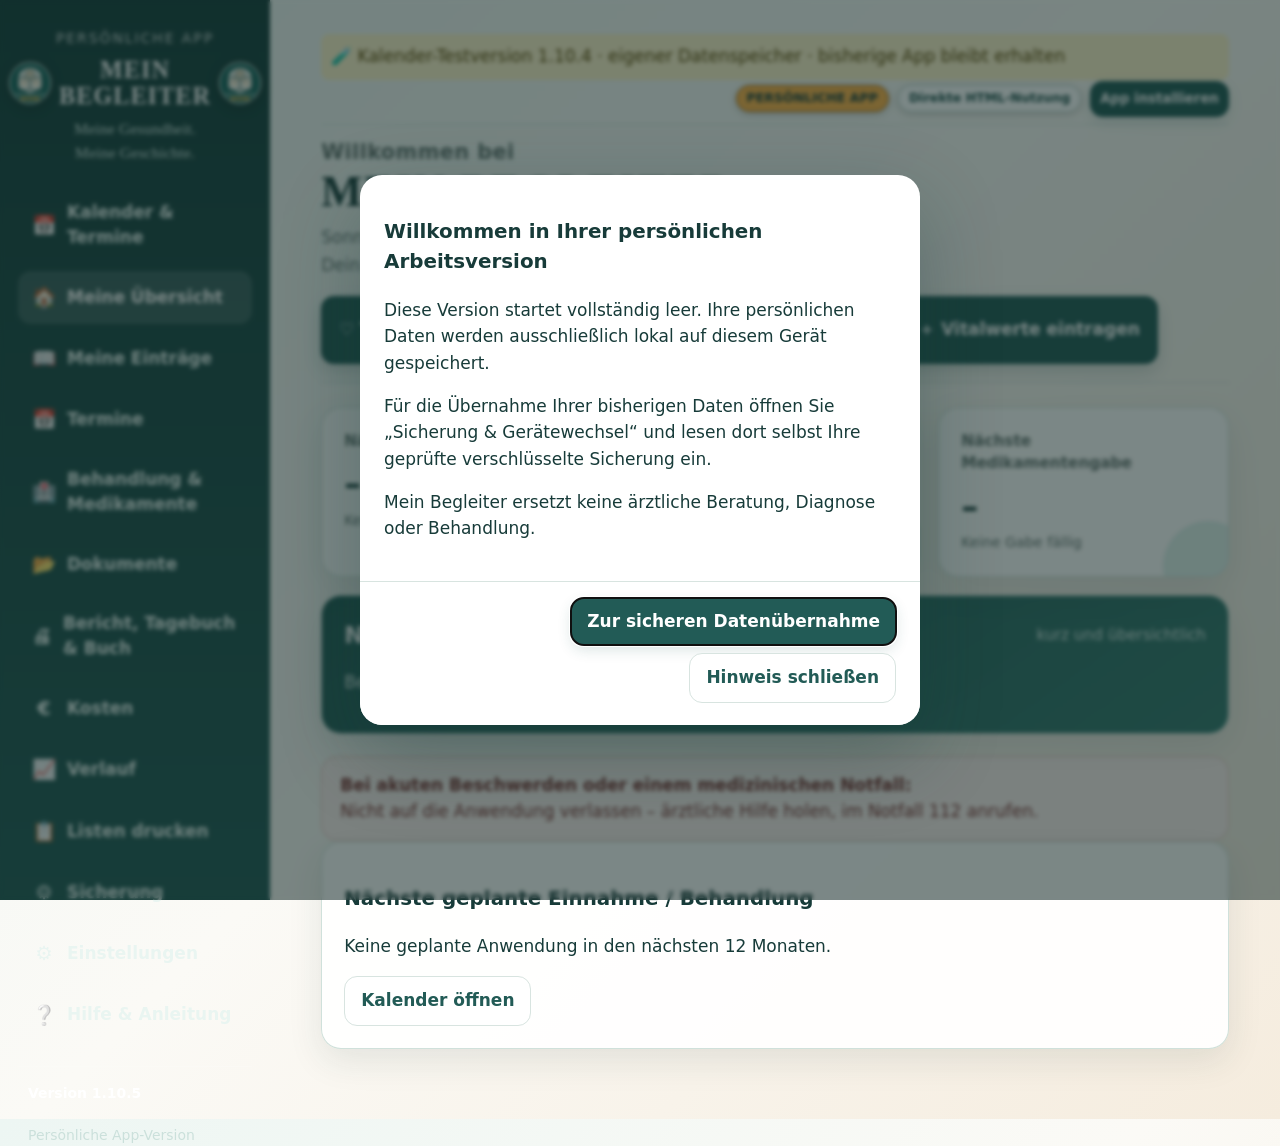
==== commit 79164dfe: "Add files via upload" ====
--- a/index.html
+++ b/index.html
@@ -7,7 +7,7 @@
       content="width=device-width,initial-scale=1,viewport-fit=cover"
     />
     <meta name="theme-color" content="#225b56" />
-    <title>Mein Begleiter 1.10.4 – Persönliche App</title>
+    <title>Mein Begleiter 1.10.5 – Persönliche App</title>
     <link rel="manifest" href="./manifest.webmanifest" />
     <link rel="icon" type="image/png" href="./icons/favicon-64.png" />
     <link rel="apple-touch-icon" href="./icons/apple-touch-icon-180.png" />
@@ -1701,7 +1701,7 @@
           </button>
         </nav>
         <div class="seitenfuss">
-          <strong>Version 1.10.4</strong><br />Persönliche App-Version
+          <strong>Version 1.10.5</strong><br />Persönliche App-Version
         </div>
       </aside>
       <main>
@@ -1914,34 +1914,54 @@
                 <option value="rezept">Rezepte</option>
                 <option value="fahrt">Fahrtkosten</option>
               </select></label
+            ><label
+              >Gesundheitsbereich<select class="filter" id="kostenBereich">
+                <option value="alle">Alle Gesundheitsbereiche</option>
+              </select></label
+            ><label
+              >Status<select class="filter" id="kostenStatus">
+                <option value="alle">Alle Status</option>
+                <option value="offen">Offen</option>
+                <option value="bezahlt">Bezahlt</option>
+                <option value="eingereicht">Eingereicht</option>
+                <option value="erstattet">Erstattet</option>
+              </select></label
+            ><label
+              >Suche<input class="filter" id="kostenSuche" type="search" placeholder="Leistung oder Empfänger" /></label
             ><button class="knopf sekundaer" id="kostenFilterReset">
               Filter zurücksetzen
             </button>
           </div>
+          <div class="v1105-exportleiste">
+            <button class="knopf" type="button" id="kostenExcelGefiltert">⬇ Excel – aktuelle Auswahl</button>
+            <button class="knopf sekundaer" type="button" id="kostenExcelAlle">⬇ Excel – alle Kosten</button>
+            <span>Die Excel-Datei ist eine Arbeitskopie, keine Datensicherung.</span>
+          </div>
           <div class="pruefhinweis" id="kostenDopplungen">
             Dopplungsprüfung wird ausgeführt …
           </div>
+          <div hidden><span id="kostenRechnungen"></span><span id="kostenRezepte"></span><span id="kostenFahrten"></span></div>
           <div class="raster">
             <article class="karte kpi span3">
-              <div class="kpi-label">Rechnungen</div>
-              <div class="kpi-wert" id="kostenRechnungen">0 €</div>
+              <div class="kpi-label">Gesamtkosten</div>
+              <div class="kpi-wert" id="kostenGesamt">0 €</div>
             </article>
             <article class="karte kpi span3">
-              <div class="kpi-label">Rezepte</div>
-              <div class="kpi-wert" id="kostenRezepte">0 €</div>
+              <div class="kpi-label">Erstattungen</div>
+              <div class="kpi-wert" id="kostenErstattungen">0 €</div>
             </article>
             <article class="karte kpi span3">
-              <div class="kpi-label">Fahrtkosten</div>
-              <div class="kpi-wert" id="kostenFahrten">0 €</div>
+              <div class="kpi-label">Eigenanteil</div>
+              <div class="kpi-wert" id="kostenEigenanteil">0 €</div>
             </article>
             <article class="karte kpi span3">
-              <div class="kpi-label">Gesamt</div>
-              <div class="kpi-wert" id="kostenGesamt">0 €</div>
+              <div class="kpi-label">Posten</div>
+              <div class="kpi-wert" id="kostenAnzahl">0</div>
             </article>
             <article class="karte span6">
               <div class="abschnitt-titel">
                 <h3>Verteilung</h3>
-                <span>nach Kostenart</span>
+                <span>nach Gesundheitsbereich</span>
               </div>
               <div class="kostenliste" id="kostenBalken"></div>
             </article>
@@ -2656,7 +2676,7 @@
                 <span>Persönlicher Browser-Speicher</span>
               </div>
               <p>
-                <strong>Mein Begleiter 1.10.4 – Persönliche App</strong>
+                <strong>Mein Begleiter 1.10.5 – Persönliche App</strong>
               </p>
               <p>
                 Ihre Einträge werden ausschließlich lokal im persönlichen
@@ -4180,7 +4200,7 @@
               return `<div class="tagebuch-eintrag"><div class="tagebuch-datum">${datumLang(e.datum)}</div><div class="tagebuch-text"><h5>${esc(ueberschrift)}</h5>${texte.join("")}</div></div>`;
             })
             .join("");
-        html += `</div><p class="hinweis">Erstellt mit Mein Begleiter 1.10.4 – Persönliche App · Lothar &amp; Nimbus</p>`;
+        html += `</div><p class="hinweis">Erstellt mit Mein Begleiter 1.10.5 – Persönliche App · Lothar &amp; Nimbus</p>`;
         $("#berichtAusgabe").innerHTML = html;
         gespeichertenEntwurfAnzeigen();
       }
@@ -4242,7 +4262,7 @@
           });
         if (schluss)
           html += `<div class="buch-seite"><h4>Mein Rückblick und Ausblick</h4><div class="buch-schluss"><p>${esc(schluss)}</p></div></div>`;
-        html += `<p class="hinweis">Erstellt mit Mein Begleiter 1.10.4 – Persönliche App · Lothar &amp; Nimbus · ${datumLang(heuteIso())}</p>`;
+        html += `<p class="hinweis">Erstellt mit Mein Begleiter 1.10.5 – Persönliche App · Lothar &amp; Nimbus · ${datumLang(heuteIso())}</p>`;
         $("#berichtAusgabe").innerHTML = html;
       }
       function renderBericht() {
@@ -4562,7 +4582,7 @@
           });
         if (schluss)
           html += `<div class="buch-seite"><h4>Mein Rückblick und Ausblick</h4><div class="buch-schluss"><p>${esc(schluss)}</p></div></div>`;
-        html += `<p class="hinweis">${fassung === "lese" ? "Persönliche Leseausgabe – aus meinen eigenen Einträgen zusammengestellt. " : ""}Erstellt mit Mein Begleiter 1.10.4 – Persönliche App · Lothar &amp; Nimbus · ${datumLang(heuteIso())}</p>`;
+        html += `<p class="hinweis">${fassung === "lese" ? "Persönliche Leseausgabe – aus meinen eigenen Einträgen zusammengestellt. " : ""}Erstellt mit Mein Begleiter 1.10.5 – Persönliche App · Lothar &amp; Nimbus · ${datumLang(heuteIso())}</p>`;
         $("#berichtAusgabe").innerHTML = html;
         gespeichertenEntwurfAnzeigen();
       }
@@ -6705,7 +6725,7 @@
           const version = Number(obj.version || obj.formatVersion || 1);
           if (!Number.isFinite(version) || version > APP_VERSION)
             throw new Error(
-              `Diese Sicherung wurde mit einer neueren Datenstruktur (${obj.version || "unbekannt"}) erstellt und kann mit Version 1.10.4 nicht sicher geöffnet werden.`,
+              `Diese Sicherung wurde mit einer neueren Datenstruktur (${obj.version || "unbekannt"}) erstellt und kann mit Version 1.10.5 nicht sicher geöffnet werden.`,
             );
           return {
             obj,
@@ -6989,7 +7009,7 @@
           pass = $("#geraetePasswort"),
           pass2 = $("#geraetePasswort2"),
           weiter = $("#geraeteWeiter");
-        const APP_VERSION_GERAETEWECHSEL = "1.10.4";
+        const APP_VERSION_GERAETEWECHSEL = "1.10.5";
         const DATENSTRUKTUR_VERSION = "1.8";
         const SICHERUNGSFORMAT_VERSION = 2;
         const MAX_DATEIGROESSE = 250 * 1024 * 1024;
@@ -7444,7 +7464,7 @@
                 vorbereiteteRuecksicherung = await ruecksicherungVorbereiten(kennwort);
               }
               $("#geraetePruefung").innerHTML =
-        `<strong>✓ Entschlüsselung und Integritätsprüfung bestanden</strong><p>Datei: ${esc(importDatei.name)} · ${dateigroesse(importDatei.size)}</p><p>Erstellt: ${new Date(innen.erstelltAm).toLocaleString("de-DE")} auf ${esc(innen.quellgeraet)} · Quellversion ${esc(innen.appVersion)}</p><p>Sicherungskennung: ${esc(innen.sicherungsId)}</p><p>${stats.eintraege} Einträge · ${stats.termine} Termine · ${stats.fragen} Fragen · ${stats.medikamente} Medikamente · ${stats.kalenderPlaene} Kalenderpläne</p><p>${stats.dokumente} Dokumentenmappen · ${stats.seiten} Dokumentseiten · ${dateigroesse(stats.dokumentBytes)}</p><p>Speicher: ${esc(speicher.text)}</p><p>Auf diesem Gerät vorhanden: ${ziel.eintraege} Einträge · ${ziel.dokumente} Dokumentenmappen.</p>${zielIstLeer ? '<p><strong>✓ Das Zielgerät ist vollständig leer. Eine Rücksicherung ist nicht erforderlich.</strong></p>' : '<p><strong>Vorhandene Zieldaten werden ersetzt. Laden Sie deshalb zuerst die verschlüsselte Rücksicherung herunter.</strong></p>'}<p><strong>Eine Zusammenführung ist in Version 1.10.4 sicherheitshalber deaktiviert.</strong></p>`;
+        `<strong>✓ Entschlüsselung und Integritätsprüfung bestanden</strong><p>Datei: ${esc(importDatei.name)} · ${dateigroesse(importDatei.size)}</p><p>Erstellt: ${new Date(innen.erstelltAm).toLocaleString("de-DE")} auf ${esc(innen.quellgeraet)} · Quellversion ${esc(innen.appVersion)}</p><p>Sicherungskennung: ${esc(innen.sicherungsId)}</p><p>${stats.eintraege} Einträge · ${stats.termine} Termine · ${stats.fragen} Fragen · ${stats.medikamente} Medikamente · ${stats.kalenderPlaene} Kalenderpläne</p><p>${stats.dokumente} Dokumentenmappen · ${stats.seiten} Dokumentseiten · ${dateigroesse(stats.dokumentBytes)}</p><p>Speicher: ${esc(speicher.text)}</p><p>Auf diesem Gerät vorhanden: ${ziel.eintraege} Einträge · ${ziel.dokumente} Dokumentenmappen.</p>${zielIstLeer ? '<p><strong>✓ Das Zielgerät ist vollständig leer. Eine Rücksicherung ist nicht erforderlich.</strong></p>' : '<p><strong>Vorhandene Zieldaten werden ersetzt. Laden Sie deshalb zuerst die verschlüsselte Rücksicherung herunter.</strong></p>'}<p><strong>Eine Zusammenführung ist in Version 1.10.5 sicherheitshalber deaktiviert.</strong></p>`;
               $("#geraetePruefung").hidden = false;
               pass.disabled = true;
               weiter.textContent = zielIstLeer
@@ -8567,7 +8587,7 @@
 </dialog>
 <script id="bedienoptimierung-v186-script">
 (() => {
-  const APP_VERSION = '1.10.4';
+  const APP_VERSION = '1.10.5';
   const MODUS_KEY = 'mein-begleiter-kalender-test-v1-9-1-ansicht';
   const START_KEY = 'mein-begleiter-kalender-test-v1-9-1-startauswahl';
   const ua = navigator.userAgent;
@@ -9253,7 +9273,8 @@
 <link rel="stylesheet" href="v19124.css">
 <link rel="stylesheet" href="v1912510.css?v=personal-7">
 <script src="v19124.js"></script>
-<script src="v1912510.js?v=personal-7"></script>
+<script src="v1912510.js?v=personal-8"></script>
+<script src="kosten-erweiterung.js?v=1.10.5"></script>
 <link rel="stylesheet" href="kalender.css">
 <script src="kalender-engine.js"></script>
 <script src="kalender.js"></script>
--- a/v1912510.css
+++ b/v1912510.css
@@ -27,6 +27,7 @@
 .v19126-druckgruppe{margin:0 0 12px;padding:12px;border:1px solid #bfd5d0;border-radius:12px;background:#f8fbfa}.v19126-druckgruppe legend{padding:0 8px;font-weight:850;color:#174d48}
 .v19126-kostendruck{margin-top:18px}.v19126-kostendruck>.abschnitt-titel{align-items:flex-start}.v19126-kostendruck>.abschnitt-titel p{margin:.3rem 0 0}.v19126-verteilung{display:flex;gap:10px;flex-wrap:wrap}.v19126-verteilung span{padding:8px 11px;border-radius:999px;background:#e8f3ef;font-weight:750}
 .v19126-kostentabelle table{width:100%;border-collapse:collapse}.v19126-kostentabelle th,.v19126-kostentabelle td{padding:10px;border-bottom:1px solid #cfddd9;text-align:left}.v19126-kostentabelle th:last-child,.v19126-kostentabelle td:last-child{text-align:right}.v19126-kostenkarten{display:none}.v19126-kostenkarten article{margin:8px 0;padding:12px;border:1px solid #c8d9d5;border-radius:10px;background:#fff}.v19126-kostenkarten span{display:block;margin-top:4px;color:#526c67}.v19126-kostenkarten p{margin:.4rem 0 0}
+.v1105-exportleiste{display:flex;align-items:center;gap:10px;flex-wrap:wrap;margin:0 0 16px}.v1105-exportleiste span{color:#536b67;font-size:.92rem}.v1105-tabelle{overflow-x:auto}.v1105-tabelle table{min-width:1180px}.v1105-tabelle th:nth-last-child(-n+4),.v1105-tabelle td:nth-last-child(-n+4){white-space:nowrap}.uebersicht-filter{grid-template-columns:repeat(auto-fit,minmax(170px,1fr))!important}
 .v19125-druckfilter{display:grid;grid-template-columns:repeat(4,minmax(150px,1fr));gap:12px;align-items:end;margin:14px 0}.v19125-druckfilter label{display:grid;gap:5px;font-weight:800;color:#274f4a}
 .v19125-zusatz{display:flex;gap:12px;flex-wrap:wrap;margin:14px 0;padding:14px;border:1px solid #bfd6d0;border-radius:12px;background:#f7fbfa}.v19125-zusatz legend{font-weight:850;padding:0 7px}.v19125-zusatz>label{display:flex;align-items:center;gap:8px;min-height:48px;padding:8px 12px;border:1px solid #c5dad5;border-radius:9px;background:#fff;font-weight:800}.v19125-zusatz input{width:20px;height:20px}
 .v19125-format{margin:10px 0;padding:10px 12px;border-left:4px solid #b68b36;background:#fff8e9;color:#533f19;font-weight:800}
@@ -40,6 +41,7 @@
 @media(max-width:900px){.v19125-druckfilter{grid-template-columns:repeat(2,minmax(0,1fr))}.v19125-einfuehrung{grid-template-columns:auto 1fr}.v19125-einfuehrung .knopf{grid-column:1/-1;width:100%}}
 @media(max-width:900px){#seite-kosten .raster{grid-template-columns:repeat(2,minmax(0,1fr))!important}#seite-kosten .raster>.span3{grid-column:span 1!important}#seite-kosten .raster>.span6{grid-column:1/-1!important}}
 @media(max-width:620px){.v19125-druckfilter,.v19125-vitalraster,.v19125-diagramme{grid-template-columns:1fr}.v19125-vitalraster .span2{grid-column:auto}.v19125-einfuehrung{grid-template-columns:1fr}.v19125-einfuehrung-symbol{display:none}.v19125-zusatz{display:grid}.v19125-zusatz>label{width:100%}#seite-kosten .raster{grid-template-columns:1fr!important}#seite-kosten .raster>*{grid-column:1!important}.v19126-kostentabelle{display:none}.v19126-kostenkarten{display:block}}
+@media(max-width:620px){.v1105-exportleiste{display:grid}.v1105-exportleiste .knopf{width:100%}}
 @media print{
   @page{margin:14mm}
   body.v19125-druckt *{visibility:hidden!important}
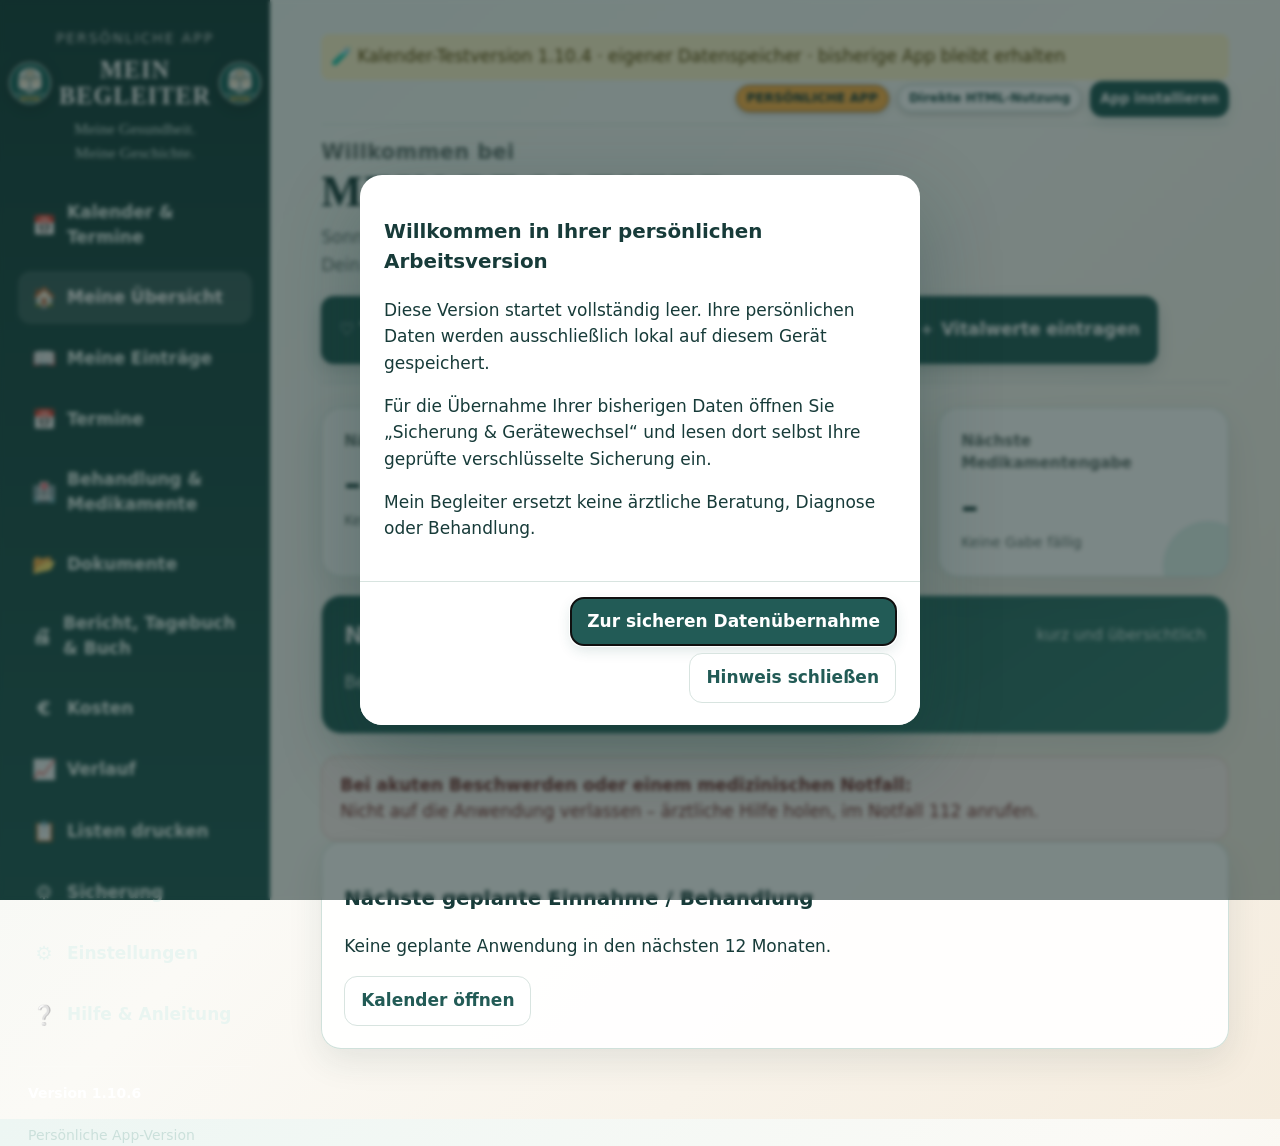
==== commit 4ebfa384: "Add files via upload" ====
--- a/index.html
+++ b/index.html
@@ -7,7 +7,7 @@
       content="width=device-width,initial-scale=1,viewport-fit=cover"
     />
     <meta name="theme-color" content="#225b56" />
-    <title>Mein Begleiter 1.10.5 – Persönliche App</title>
+    <title>Mein Begleiter 1.10.6 – Persönliche App</title>
     <link rel="manifest" href="./manifest.webmanifest" />
     <link rel="icon" type="image/png" href="./icons/favicon-64.png" />
     <link rel="apple-touch-icon" href="./icons/apple-touch-icon-180.png" />
@@ -1701,7 +1701,7 @@
           </button>
         </nav>
         <div class="seitenfuss">
-          <strong>Version 1.10.5</strong><br />Persönliche App-Version
+          <strong>Version 1.10.6</strong><br />Persönliche App-Version
         </div>
       </aside>
       <main>
@@ -1921,10 +1921,11 @@
             ><label
               >Status<select class="filter" id="kostenStatus">
                 <option value="alle">Alle Status</option>
-                <option value="offen">Offen</option>
-                <option value="bezahlt">Bezahlt</option>
+                <option value="offen">Nicht eingereicht</option>
                 <option value="eingereicht">Eingereicht</option>
-                <option value="erstattet">Erstattet</option>
+                <option value="teilweise">Teilweise erstattet</option>
+                <option value="erstattet">Vollständig erstattet</option>
+                <option value="abgelehnt">Abgelehnt</option>
               </select></label
             ><label
               >Suche<input class="filter" id="kostenSuche" type="search" placeholder="Leistung oder Empfänger" /></label
@@ -2676,7 +2677,7 @@
                 <span>Persönlicher Browser-Speicher</span>
               </div>
               <p>
-                <strong>Mein Begleiter 1.10.5 – Persönliche App</strong>
+                <strong>Mein Begleiter 1.10.6 – Persönliche App</strong>
               </p>
               <p>
                 Ihre Einträge werden ausschließlich lokal im persönlichen
@@ -7009,7 +7010,7 @@
           pass = $("#geraetePasswort"),
           pass2 = $("#geraetePasswort2"),
           weiter = $("#geraeteWeiter");
-        const APP_VERSION_GERAETEWECHSEL = "1.10.5";
+        const APP_VERSION_GERAETEWECHSEL = "1.10.6";
         const DATENSTRUKTUR_VERSION = "1.8";
         const SICHERUNGSFORMAT_VERSION = 2;
         const MAX_DATEIGROESSE = 250 * 1024 * 1024;
@@ -8587,7 +8588,7 @@
 </dialog>
 <script id="bedienoptimierung-v186-script">
 (() => {
-  const APP_VERSION = '1.10.5';
+  const APP_VERSION = '1.10.6';
   const MODUS_KEY = 'mein-begleiter-kalender-test-v1-9-1-ansicht';
   const START_KEY = 'mein-begleiter-kalender-test-v1-9-1-startauswahl';
   const ua = navigator.userAgent;
@@ -9275,6 +9276,7 @@
 <script src="v19124.js"></script>
 <script src="v1912510.js?v=personal-8"></script>
 <script src="kosten-erweiterung.js?v=1.10.5"></script>
+<script src="kosten-erstattung-1.10.6.js?v=1.10.6"></script>
 <link rel="stylesheet" href="kalender.css">
 <script src="kalender-engine.js"></script>
 <script src="kalender.js"></script>
--- a/v1912510.css
+++ b/v1912510.css
@@ -28,6 +28,7 @@
 .v19126-kostendruck{margin-top:18px}.v19126-kostendruck>.abschnitt-titel{align-items:flex-start}.v19126-kostendruck>.abschnitt-titel p{margin:.3rem 0 0}.v19126-verteilung{display:flex;gap:10px;flex-wrap:wrap}.v19126-verteilung span{padding:8px 11px;border-radius:999px;background:#e8f3ef;font-weight:750}
 .v19126-kostentabelle table{width:100%;border-collapse:collapse}.v19126-kostentabelle th,.v19126-kostentabelle td{padding:10px;border-bottom:1px solid #cfddd9;text-align:left}.v19126-kostentabelle th:last-child,.v19126-kostentabelle td:last-child{text-align:right}.v19126-kostenkarten{display:none}.v19126-kostenkarten article{margin:8px 0;padding:12px;border:1px solid #c8d9d5;border-radius:10px;background:#fff}.v19126-kostenkarten span{display:block;margin-top:4px;color:#526c67}.v19126-kostenkarten p{margin:.4rem 0 0}
 .v1105-exportleiste{display:flex;align-items:center;gap:10px;flex-wrap:wrap;margin:0 0 16px}.v1105-exportleiste span{color:#536b67;font-size:.92rem}.v1105-tabelle{overflow-x:auto}.v1105-tabelle table{min-width:1180px}.v1105-tabelle th:nth-last-child(-n+4),.v1105-tabelle td:nth-last-child(-n+4){white-space:nowrap}.uebersicht-filter{grid-template-columns:repeat(auto-fit,minmax(170px,1fr))!important}
+.v1105-tabelle td small{display:block;margin-top:3px;color:#566e69}.v106-berechnung{display:grid;grid-template-columns:1fr 1fr;gap:10px;padding:12px;border:1px solid #b7d3cd;border-radius:10px;background:#eef7f5}.v106-berechnung span{display:flex;justify-content:space-between;gap:10px}.v106-berechnung strong{color:#174d48}
 .v19125-druckfilter{display:grid;grid-template-columns:repeat(4,minmax(150px,1fr));gap:12px;align-items:end;margin:14px 0}.v19125-druckfilter label{display:grid;gap:5px;font-weight:800;color:#274f4a}
 .v19125-zusatz{display:flex;gap:12px;flex-wrap:wrap;margin:14px 0;padding:14px;border:1px solid #bfd6d0;border-radius:12px;background:#f7fbfa}.v19125-zusatz legend{font-weight:850;padding:0 7px}.v19125-zusatz>label{display:flex;align-items:center;gap:8px;min-height:48px;padding:8px 12px;border:1px solid #c5dad5;border-radius:9px;background:#fff;font-weight:800}.v19125-zusatz input{width:20px;height:20px}
 .v19125-format{margin:10px 0;padding:10px 12px;border-left:4px solid #b68b36;background:#fff8e9;color:#533f19;font-weight:800}
@@ -42,6 +43,7 @@
 @media(max-width:900px){#seite-kosten .raster{grid-template-columns:repeat(2,minmax(0,1fr))!important}#seite-kosten .raster>.span3{grid-column:span 1!important}#seite-kosten .raster>.span6{grid-column:1/-1!important}}
 @media(max-width:620px){.v19125-druckfilter,.v19125-vitalraster,.v19125-diagramme{grid-template-columns:1fr}.v19125-vitalraster .span2{grid-column:auto}.v19125-einfuehrung{grid-template-columns:1fr}.v19125-einfuehrung-symbol{display:none}.v19125-zusatz{display:grid}.v19125-zusatz>label{width:100%}#seite-kosten .raster{grid-template-columns:1fr!important}#seite-kosten .raster>*{grid-column:1!important}.v19126-kostentabelle{display:none}.v19126-kostenkarten{display:block}}
 @media(max-width:620px){.v1105-exportleiste{display:grid}.v1105-exportleiste .knopf{width:100%}}
+@media(max-width:620px){.v106-berechnung{grid-template-columns:1fr}.v106-berechnung span{display:grid;gap:3px}}
 @media print{
   @page{margin:14mm}
   body.v19125-druckt *{visibility:hidden!important}
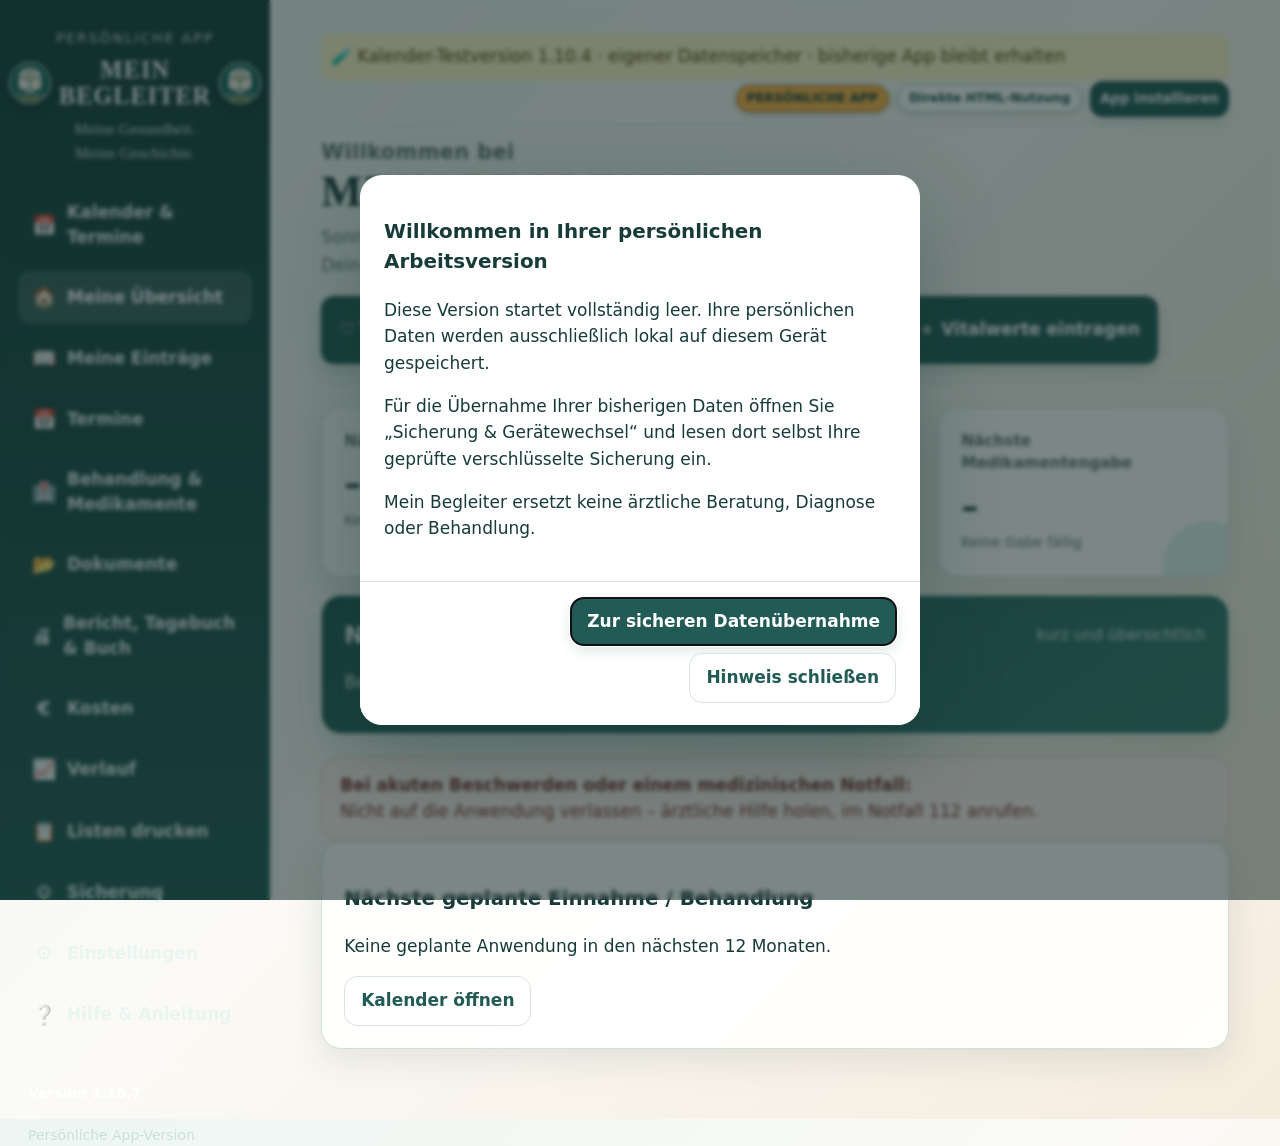
==== commit 9a920f55: "Add files via upload DOPPELPRUEFUNG_1.10.7" ====
--- a/index.html
+++ b/index.html
@@ -7,7 +7,7 @@
       content="width=device-width,initial-scale=1,viewport-fit=cover"
     />
     <meta name="theme-color" content="#225b56" />
-    <title>Mein Begleiter 1.10.6 – Persönliche App</title>
+    <title>Mein Begleiter 1.10.7 – Persönliche App</title>
     <link rel="manifest" href="./manifest.webmanifest" />
     <link rel="icon" type="image/png" href="./icons/favicon-64.png" />
     <link rel="apple-touch-icon" href="./icons/apple-touch-icon-180.png" />
@@ -1701,7 +1701,7 @@
           </button>
         </nav>
         <div class="seitenfuss">
-          <strong>Version 1.10.6</strong><br />Persönliche App-Version
+          <strong>Version 1.10.7</strong><br />Persönliche App-Version
         </div>
       </aside>
       <main>
@@ -2677,7 +2677,7 @@
                 <span>Persönlicher Browser-Speicher</span>
               </div>
               <p>
-                <strong>Mein Begleiter 1.10.6 – Persönliche App</strong>
+                <strong>Mein Begleiter 1.10.7 – Persönliche App</strong>
               </p>
               <p>
                 Ihre Einträge werden ausschließlich lokal im persönlichen
@@ -7010,7 +7010,7 @@
           pass = $("#geraetePasswort"),
           pass2 = $("#geraetePasswort2"),
           weiter = $("#geraeteWeiter");
-        const APP_VERSION_GERAETEWECHSEL = "1.10.6";
+        const APP_VERSION_GERAETEWECHSEL = "1.10.7";
         const DATENSTRUKTUR_VERSION = "1.8";
         const SICHERUNGSFORMAT_VERSION = 2;
         const MAX_DATEIGROESSE = 250 * 1024 * 1024;
@@ -8588,7 +8588,7 @@
 </dialog>
 <script id="bedienoptimierung-v186-script">
 (() => {
-  const APP_VERSION = '1.10.6';
+  const APP_VERSION = '1.10.7';
   const MODUS_KEY = 'mein-begleiter-kalender-test-v1-9-1-ansicht';
   const START_KEY = 'mein-begleiter-kalender-test-v1-9-1-startauswahl';
   const ua = navigator.userAgent;
@@ -9277,6 +9277,7 @@
 <script src="v1912510.js?v=personal-8"></script>
 <script src="kosten-erweiterung.js?v=1.10.5"></script>
 <script src="kosten-erstattung-1.10.6.js?v=1.10.6"></script>
+<script src="doppelpruefung-1.10.7.js?v=1.10.7"></script>
 <link rel="stylesheet" href="kalender.css">
 <script src="kalender-engine.js"></script>
 <script src="kalender.js"></script>
--- a/v1912510.css
+++ b/v1912510.css
@@ -29,6 +29,7 @@
 .v19126-kostentabelle table{width:100%;border-collapse:collapse}.v19126-kostentabelle th,.v19126-kostentabelle td{padding:10px;border-bottom:1px solid #cfddd9;text-align:left}.v19126-kostentabelle th:last-child,.v19126-kostentabelle td:last-child{text-align:right}.v19126-kostenkarten{display:none}.v19126-kostenkarten article{margin:8px 0;padding:12px;border:1px solid #c8d9d5;border-radius:10px;background:#fff}.v19126-kostenkarten span{display:block;margin-top:4px;color:#526c67}.v19126-kostenkarten p{margin:.4rem 0 0}
 .v1105-exportleiste{display:flex;align-items:center;gap:10px;flex-wrap:wrap;margin:0 0 16px}.v1105-exportleiste span{color:#536b67;font-size:.92rem}.v1105-tabelle{overflow-x:auto}.v1105-tabelle table{min-width:1180px}.v1105-tabelle th:nth-last-child(-n+4),.v1105-tabelle td:nth-last-child(-n+4){white-space:nowrap}.uebersicht-filter{grid-template-columns:repeat(auto-fit,minmax(170px,1fr))!important}
 .v1105-tabelle td small{display:block;margin-top:3px;color:#566e69}.v106-berechnung{display:grid;grid-template-columns:1fr 1fr;gap:10px;padding:12px;border:1px solid #b7d3cd;border-radius:10px;background:#eef7f5}.v106-berechnung span{display:flex;justify-content:space-between;gap:10px}.v106-berechnung strong{color:#174d48}
+.v1107-doppelbox{margin-top:14px;padding:15px;border:1px solid #d7b56a;border-radius:12px;background:#fffaf0}.v1107-doppelbox>h4{margin:0 0 5px}.v1107-doppelbox>p{margin:0 0 13px;line-height:1.5}.v1107-doppelbox>article{margin-top:12px;padding:13px;border:1px solid #d6e2df;border-radius:10px;background:#fff}.v1107-doppelbox h5{margin:0 0 10px}.v1107-vergleich{display:grid;grid-template-columns:1fr 1fr;gap:10px;margin-bottom:10px}.v1107-vergleich>div{padding:11px;border:1px solid #bfd4cf;border-radius:9px;background:#f7fbfa}.v1107-vergleich span{display:block;margin:4px 0;color:#526a66}.v1107-vergleich p{min-height:2.5em}.v1107-vergleich>div>div{display:flex;gap:7px;flex-wrap:wrap}
 .v19125-druckfilter{display:grid;grid-template-columns:repeat(4,minmax(150px,1fr));gap:12px;align-items:end;margin:14px 0}.v19125-druckfilter label{display:grid;gap:5px;font-weight:800;color:#274f4a}
 .v19125-zusatz{display:flex;gap:12px;flex-wrap:wrap;margin:14px 0;padding:14px;border:1px solid #bfd6d0;border-radius:12px;background:#f7fbfa}.v19125-zusatz legend{font-weight:850;padding:0 7px}.v19125-zusatz>label{display:flex;align-items:center;gap:8px;min-height:48px;padding:8px 12px;border:1px solid #c5dad5;border-radius:9px;background:#fff;font-weight:800}.v19125-zusatz input{width:20px;height:20px}
 .v19125-format{margin:10px 0;padding:10px 12px;border-left:4px solid #b68b36;background:#fff8e9;color:#533f19;font-weight:800}
@@ -44,6 +45,7 @@
 @media(max-width:620px){.v19125-druckfilter,.v19125-vitalraster,.v19125-diagramme{grid-template-columns:1fr}.v19125-vitalraster .span2{grid-column:auto}.v19125-einfuehrung{grid-template-columns:1fr}.v19125-einfuehrung-symbol{display:none}.v19125-zusatz{display:grid}.v19125-zusatz>label{width:100%}#seite-kosten .raster{grid-template-columns:1fr!important}#seite-kosten .raster>*{grid-column:1!important}.v19126-kostentabelle{display:none}.v19126-kostenkarten{display:block}}
 @media(max-width:620px){.v1105-exportleiste{display:grid}.v1105-exportleiste .knopf{width:100%}}
 @media(max-width:620px){.v106-berechnung{grid-template-columns:1fr}.v106-berechnung span{display:grid;gap:3px}}
+@media(max-width:720px){.v1107-vergleich{grid-template-columns:1fr}.v1107-vergleich p{min-height:0}}
 @media print{
   @page{margin:14mm}
   body.v19125-druckt *{visibility:hidden!important}
